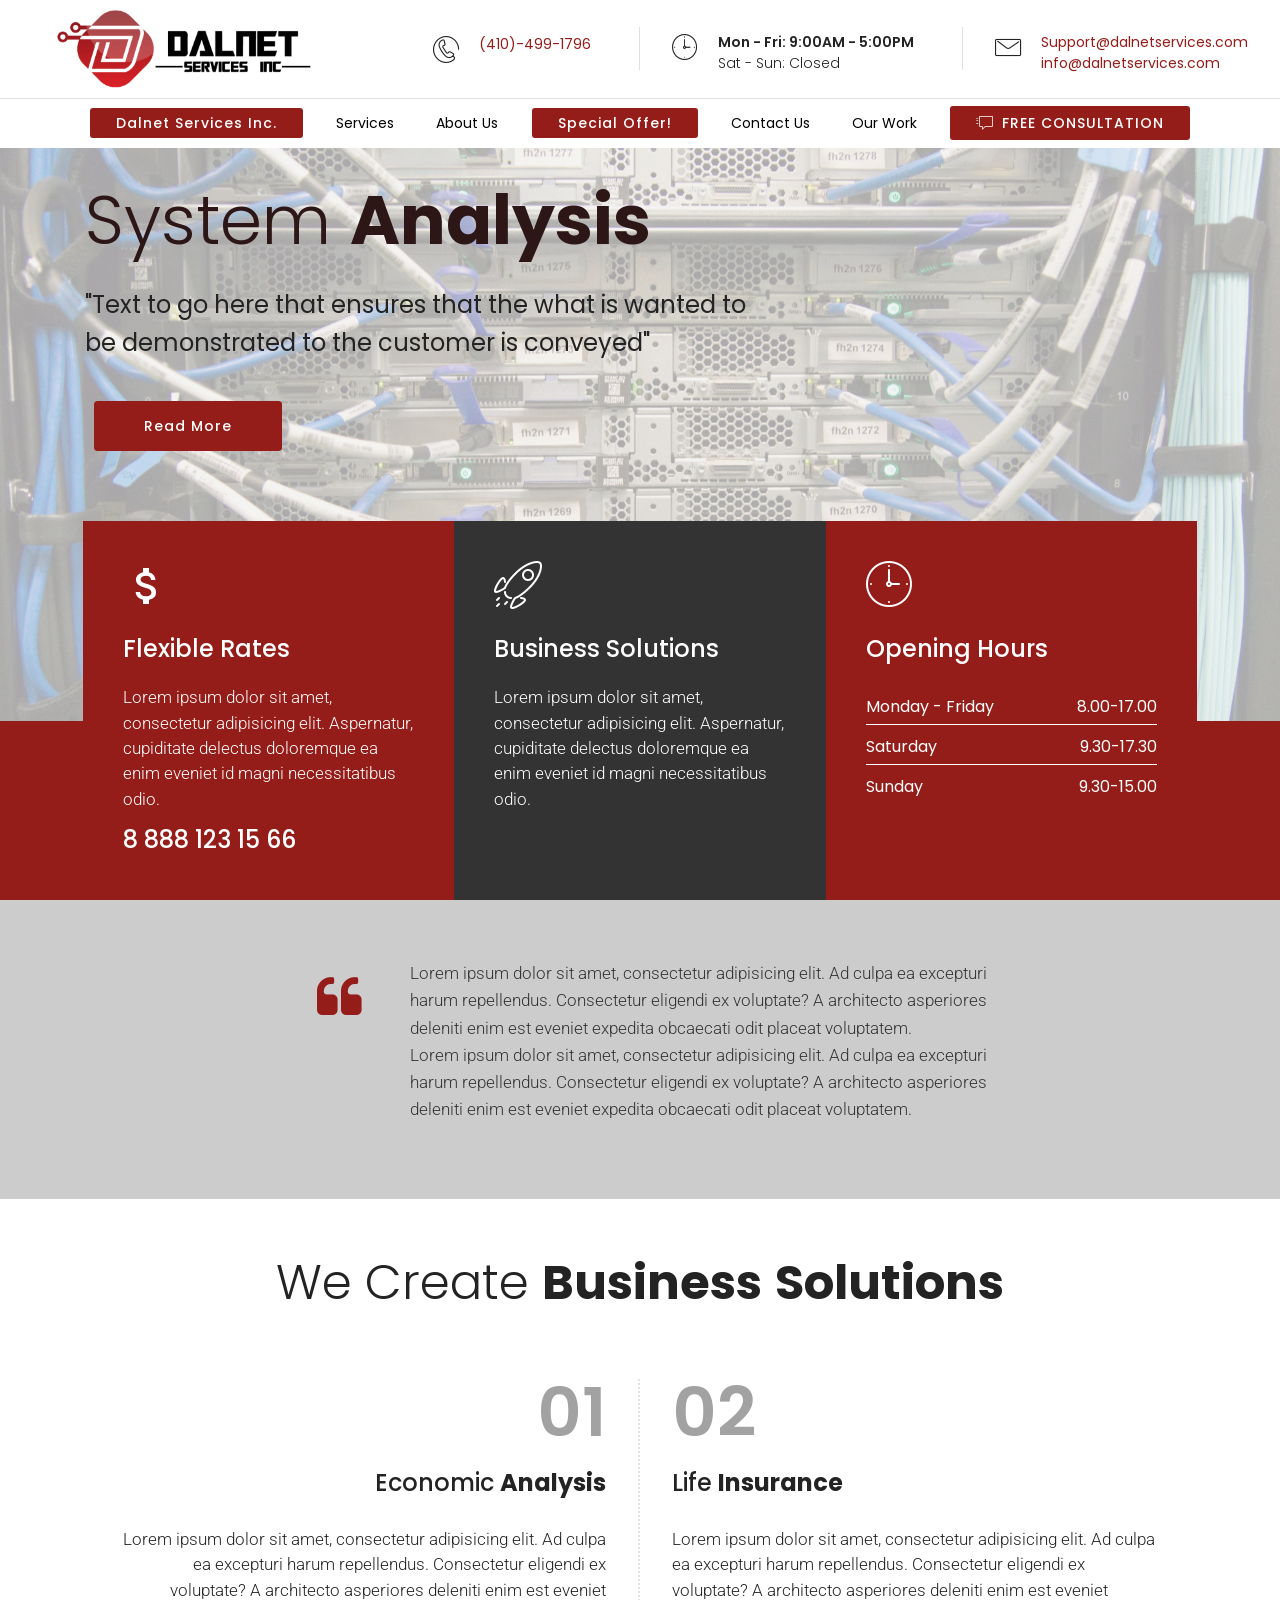
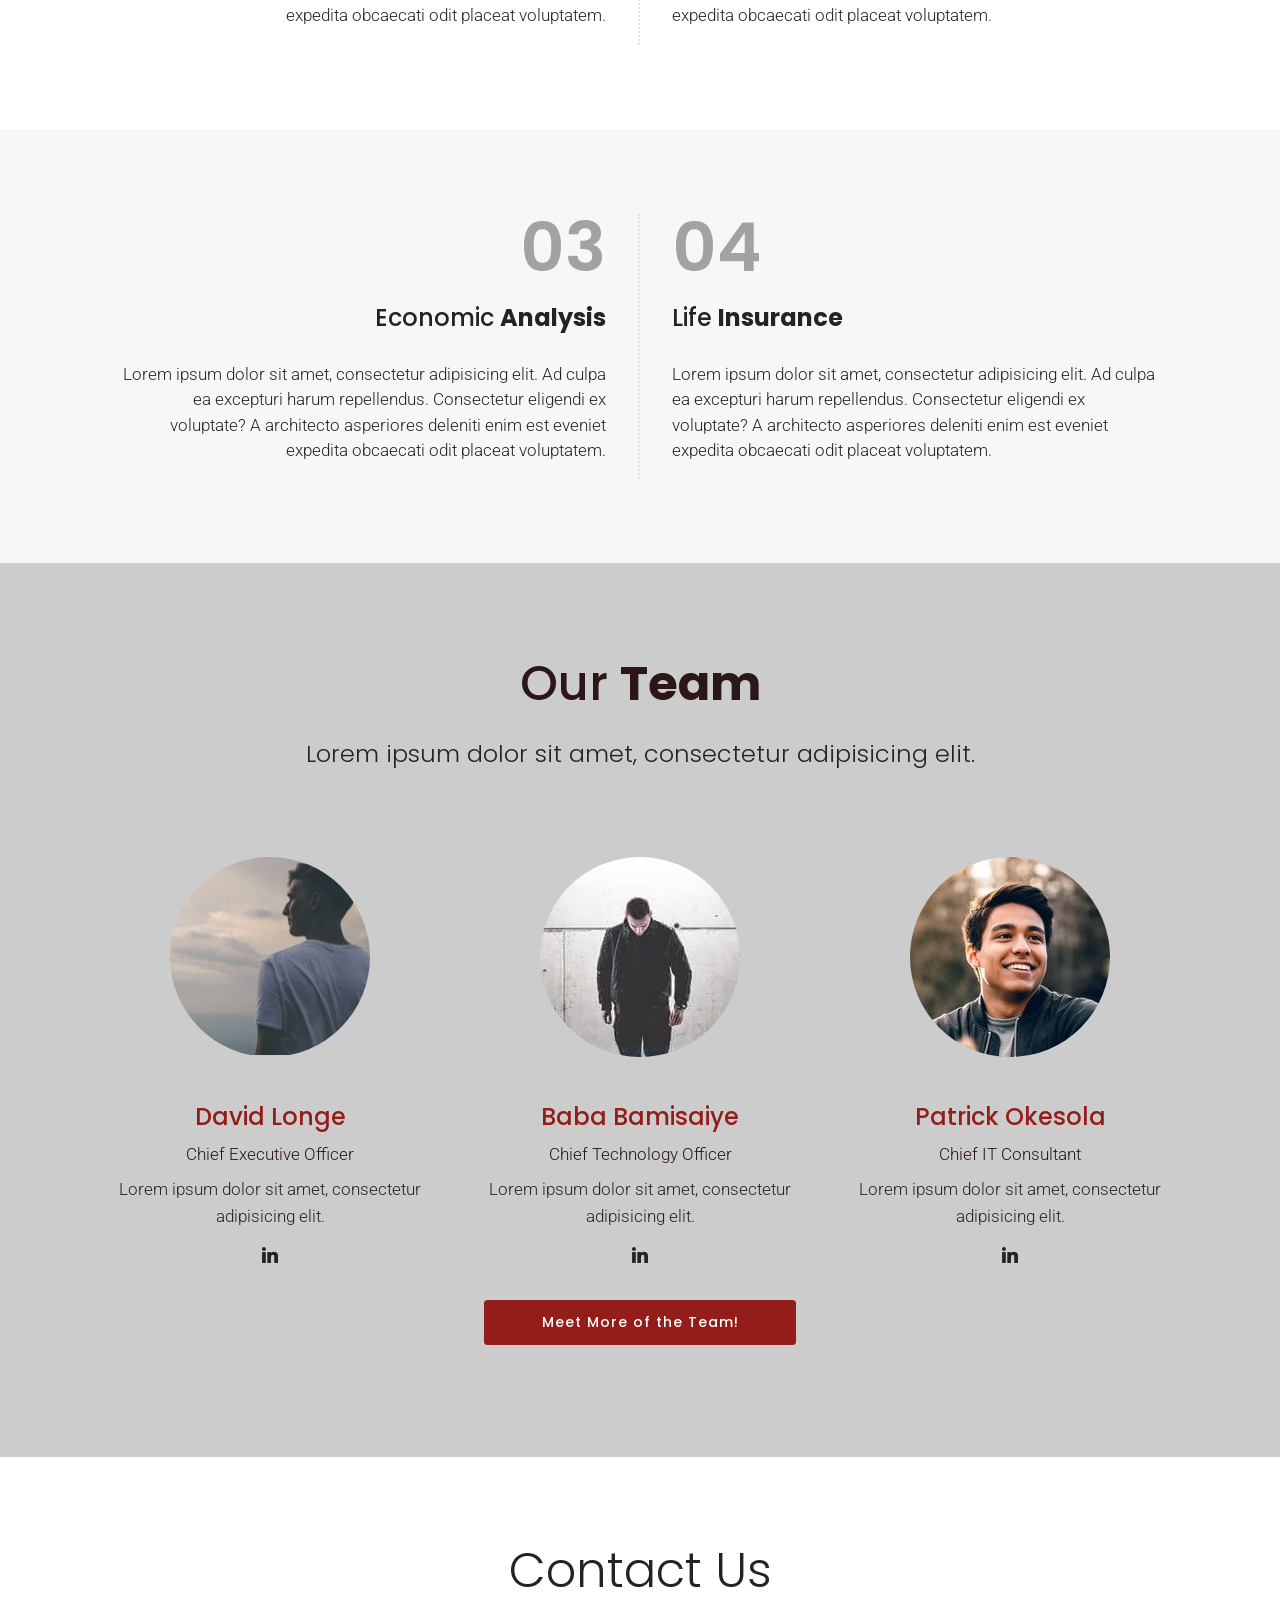
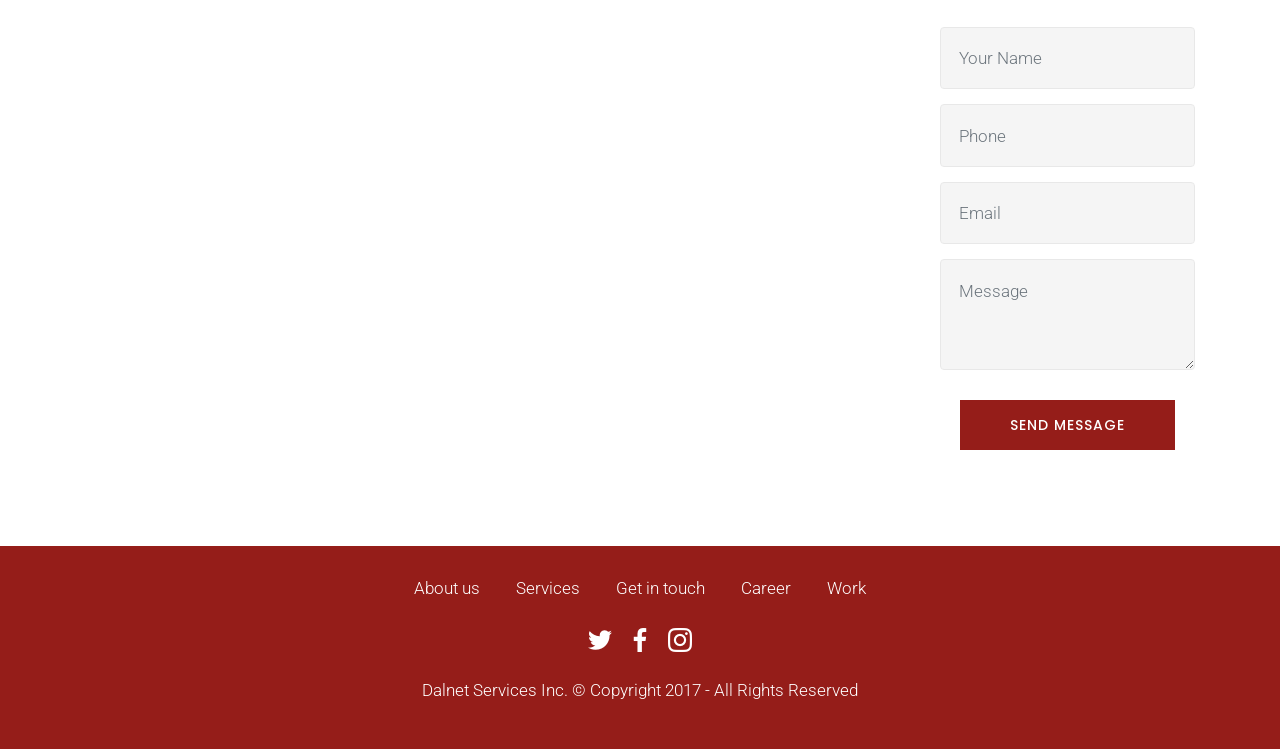
==== index.html @ e5e0148f "Initial Commit" ====
<!DOCTYPE html>
<html >
<head>
  <!-- Site made with Mobirise Website Builder v4.8.1, https://mobirise.com -->
  <meta charset="UTF-8">
  <meta http-equiv="X-UA-Compatible" content="IE=edge">
  <meta name="generator" content="Mobirise v4.8.1, mobirise.com">
  <meta name="viewport" content="width=device-width, initial-scale=1, minimum-scale=1">
  <link rel="shortcut icon" href="assets/images/dalnetserviceslogoonly-128x106.png" type="image/x-icon">
  <meta name="description" content="Welcome to Dalnet Services! With our track record, experience, and knowledge we will create effective solutions to your problems & needs!">
  <title>Home | Dalnet Services</title>
  <link rel="stylesheet" href="assets/web/assets/mobirise-icons/mobirise-icons.css">
  <link rel="stylesheet" href="assets/icon54-v2/style.css">
  <link rel="stylesheet" href="assets/bootstrap-material-design-font/css/material.css">
  <link rel="stylesheet" href="assets/font-awesome/css/font-awesome.css">
  <link rel="stylesheet" href="assets/tether/tether.min.css">
  <link rel="stylesheet" href="assets/bootstrap/css/bootstrap.min.css">
  <link rel="stylesheet" href="assets/bootstrap/css/bootstrap-reboot.min.css">
  <link rel="stylesheet" href="assets/bootstrap/css/bootstrap-grid.min.css">
  <link rel="stylesheet" href="assets/socicon/css/styles.css">
  <link rel="stylesheet" href="assets/dropdown/css/style.css">
  <link rel="stylesheet" href="assets/theme/css/style.css">
  <link rel="stylesheet" href="assets/mobirise/css/mbr-additional.css" type="text/css">



</head>
<body>
  <section class="menu cid-r3AkOodPyk" once="menu" id="menu4-r">



    <nav class="navbar navbar-dropdown align-items-center navbar-fixed-top navbar-toggleable-sm">
        <div class="menu-content-top">
            <div class="menu-logo">
                <div class="navbar-brand">
                    <span class="navbar-logo">
                        <a href="https://www.dalnetservices.com">
                            <img src="assets/images/artboard-1xxxhdpi-400x127.png" alt="Mobirise" title="" style="height: 5.1rem;">
                        </a>
                    </span>

                </div>
            </div>
            <div class="menu-content-right">
                <div class="info-widget">
                    <span class="widget-icon mbr-iconfont icon54-v2-telephone"></span>
                    <div class="widget-content display-4">
                        <p class="widget-title mbr-fonts-style display-4"><a href="tel:+1-410-499-1796">(410)-499-1796</a><br></p>
                        <p class="widget-text mbr-fonts-style display-4"></p>
                    </div>
                </div>
                <div class="info-widget">
                    <span class="widget-icon mbri-clock mbr-iconfont"></span>
                    <div class="widget-content display-4">
                        <p class="widget-title mbr-fonts-style display-4">Mon - Fri: 9:00AM - 5:00PM</p>
                        <p class="widget-text mbr-fonts-style display-4">Sat - Sun: Closed</p>
                    </div>
                </div>
                <div class="info-widget">
                    <span class="widget-icon mbri-letter mbr-iconfont"></span>
                    <div class="widget-content mbr-fonts-style">
                        <p class="widget-title display-4"><a href="mailto:support@dalnetservices.com">Support@dalnetservices.com</a></p>
                        <p class="widget-text mbr-fonts-style display-4"><a href="mailto:info@dalnetservices.com">info@dalnetservices.com</a></p>
                    </div>
                </div>
            </div>
        </div>
        <div class="menu-bottom">
            <div class="collapse navbar-collapse" id="navbarSupportedContent">
                <div class="navbar-buttons mbr-section-btn"><a class="btn btn-sm btn-primary display-4" href="#top">Dalnet Services Inc.</a></div>
                <ul class="navbar-nav nav-dropdown js-float-line" data-app-modern-menu="true"><li class="nav-item">
                        <a class="nav-link link mbr-black display-4" href="page1.html#features13-n">Services</a>
                    </li>
                    <li class="nav-item">
                        <a class="nav-link link mbr-black display-4" href="index.html#features12-3">About Us</a>
                    </li></ul>
                <div class="navbar-buttons mbr-section-btn">
                    <a class="btn btn-sm btn-primary display-4" href="https://mobirise.com">Special Offer!</a>
                </div>
                <ul class="navbar-nav nav-dropdown js-float-line" data-app-modern-menu="true"><li class="nav-item">
                        <a class="nav-link link mbr-black display-4" href="page2.html#header9-g">Contact Us</a>
                    </li>
                    <li class="nav-item">
                        <a class="nav-link link mbr-black display-4" href="index.html">Our Work</a>
                    </li></ul>
                <div class="navbar-buttons mbr-section-btn"><a class="btn btn-sm btn-primary display-4" href="index.html#form1-d"><span class="mbri-help mbr-iconfont mbr-iconfont-btn "></span> FREE CONSULTATION</a></div>
            </div>
            <button class="navbar-toggler " type="button" data-toggle="collapse" data-target="#navbarSupportedContent" aria-controls="navbarSupportedContent" aria-expanded="false" aria-label="Toggle navigation">
                <div class="hamburger">
                    <span></span>
                    <span></span>
                    <span></span>
                    <span></span>
                </div>
            </button>
        </div>
    </nav>
</section>

<section class="header7 cid-r3xGWtXRDD mbr-parallax-background" id="header7-4">



    <div class="mbr-overlay" style="opacity: 0.7; background-color: rgb(239, 239, 239);">
    </div>

    <div class="container">
        <div class="media-container-row">
            <div class="mb-4 content-container" style="width: 60%;">
                <h1 class="mbr-section-title pb-3 mbr-fonts-style display-1">
                    System&nbsp;<strong>Analysis</strong>
                </h1>
                <p class="mbr-text pb-3 mbr-fonts-style display-5">"Text to go here that ensures that the what is wanted to be demonstrated to the customer is conveyed"</p>
                <div class="mbr-section-btn pb-5"><a class="btn btn-md btn-primary btn-bgr display-4" href="index.html">Read More</a></div>
            </div>
        </div>
    </div>
    <div class="container-boxes mbr-white">
        <div class="box-item">
            <div class="icon-block-top pb-4">
                <span class="mbr-iconfont mdi-editor-attach-money display-2"></span>
            </div>
            <h4 class="box-item-title pb-3 mbr-fonts-style display-5">Flexible Rates</h4>
            <p class="box-item-text mbr-fonts-style display-7">Lorem ipsum dolor sit amet, consectetur adipisicing elit. Aspernatur, cupiditate delectus doloremque ea enim eveniet id magni necessitatibus odio.</p>
            <h5 class="mbr-fonts-style display-5">8 888 123 15 66</h5>
        </div>
        <div class="box-item">
            <div class="icon-block-top pb-4">
                <span class="mbr-iconfont mbri-rocket display-2"></span>
            </div>
            <h4 class="box-item-title pb-3 mbr-fonts-style display-5">Business Solutions</h4>
            <p class="box-item-text mbr-fonts-style display-7">Lorem ipsum dolor sit amet, consectetur adipisicing elit. Aspernatur, cupiditate delectus doloremque ea enim eveniet id magni necessitatibus odio.</p>
        </div>
        <div class="box-item">
            <div class="icon-block-top pb-4">
                <span class="mbr-iconfont mbri-clock display-2"></span>
            </div>
            <h4 class="box-item-title pb-3 mbr-fonts-style display-5">Opening Hours</h4>
            <ul class="box-list">
                <li class="clearfix">Monday - Friday <span>8.00-17.00</span></li>
                <li class="clearfix">Saturday <span>9.30-17.30</span></li>
                <li class="clearfix">Sunday <span>9.30-15.00</span></li>
            </ul>
        </div>
    </div>
</section>

<section class="mbr-section article content16 cid-r3xHXrAEWM" id="content16-6">



    <div class="container">
        <div class="media-container-row">
            <div class="mbr-text col-12 col-md-8 display-7">
                <div class="flex-block">
                    <span class="mbr-iconfont fa-quote-left fa" style="color: rgb(149, 29, 25);"></span>
                    <p class="mbr-fonts-style block-quote display-7">Lorem ipsum dolor sit amet, consectetur adipisicing elit. Ad culpa ea excepturi harum repellendus. Consectetur eligendi ex voluptate? A architecto asperiores deleniti enim est eveniet expedita obcaecati odit placeat voluptatem.<br>Lorem ipsum dolor sit amet, consectetur adipisicing elit. Ad culpa ea excepturi harum repellendus. Consectetur eligendi ex voluptate? A architecto asperiores deleniti enim est eveniet expedita obcaecati odit placeat voluptatem.<br></p>
                </div>
            </div>
        </div>
    </div>
</section>

<section class="mbr-section content14 cid-r3xHZduocp" id="content14-7">



    <div class="container">
        <div class="title col-12 col-md-12">
            <h2 class="align-center mbr-fonts-style pb-5 display-2">We Create <strong>Business</strong> <strong>Solutions</strong>
            </h2>
        </div>
        <div class="media-container-row mt-4">
            <div class="article article-right-border mb-4 col-sm-12 col-md-6">
                <h4 class="align-center pb-3 mbr-fonts-style align-right article-counter-left display-1">
                    01
                </h4>
                <h3 class="article-title-left align-right mbr-fonts-style pb-4 display-5">
                    Economic <strong>Analysis</strong>
                </h3>
                <p class="mbr-text-left align-right mbr-fonts-style display-7">Lorem ipsum dolor sit amet, consectetur adipisicing elit. Ad culpa ea excepturi harum repellendus. Consectetur eligendi ex voluptate? A architecto asperiores deleniti enim est eveniet expedita obcaecati odit placeat voluptatem.</p>
            </div>
            <div class="article mb-4 col-sm-12 col-md-6">
                <h4 class="pb-3 mbr-fonts-style article-counter-right align-left display-1">
                    02
                </h4>
                <h3 class="article-title-right mbr-fonts-style pb-4 align-left display-5">
                    Life <strong>Insurance</strong>
                </h3>
                <p class="mbr-text-right mbr-fonts-style align-left display-7">Lorem ipsum dolor sit amet, consectetur adipisicing elit. Ad culpa ea excepturi harum repellendus. Consectetur eligendi ex voluptate? A architecto asperiores deleniti enim est eveniet expedita obcaecati odit placeat voluptatem.</p>
            </div>
        </div>
    </div>
</section>

<section class="mbr-section content15 cid-r3xHZTRIEV" id="content15-8">



    <div class="container">
        <div class="title col-12 col-md-12">

        </div>
        <div class="media-container-row mt-4">
            <div class="article article-right-border mb-4 col-sm-12 col-md-6">
                <h4 class="align-center pb-3 mbr-fonts-style align-right article-counter-left display-1">
                    03
                </h4>
                <h3 class="article-title-left align-right mbr-fonts-style pb-4 display-5">
                    Economic <strong>Analysis</strong>
                </h3>
                <p class="mbr-text-left align-right mbr-fonts-style display-7">Lorem ipsum dolor sit amet, consectetur adipisicing elit. Ad culpa ea excepturi harum repellendus. Consectetur eligendi ex voluptate? A architecto asperiores deleniti enim est eveniet expedita obcaecati odit placeat voluptatem.</p>
            </div>
            <div class="article mb-4 col-sm-12 col-md-6">
                <h4 class="pb-3 mbr-fonts-style article-counter-right align-left display-1">
                    04
                </h4>
                <h3 class="article-title-right mbr-fonts-style pb-4 align-left display-5">
                    Life <strong>Insurance</strong>
                </h3>
                <p class="mbr-text-right mbr-fonts-style align-left display-7">Lorem ipsum dolor sit amet, consectetur adipisicing elit. Ad culpa ea excepturi harum repellendus. Consectetur eligendi ex voluptate? A architecto asperiores deleniti enim est eveniet expedita obcaecati odit placeat voluptatem.</p>
            </div>
        </div>
    </div>
</section>

<section class="features12 cid-r3xGUtMYzW" id="features12-3">




    <div class="container">
        <h1 class="mbr-section-subtitle mbr-light pb-3 mbr-fonts-style align-center mbr-semibold display-2">
            Our <strong>Team</strong>
        </h1>
        <h2 class="mbr-section-title pb-5 mb-4 mbr-fonts-style align-center mbr-light display-5">
            Lorem ipsum dolor sit amet, consectetur adipisicing elit.
        </h2>
        <div class="media-container-row">

            <div class="card p-3 col-12 col-md-6 col-lg-4">
                <div class="card-img mb-5">
                    <img class="img-icon" src="assets/images/mbr-1-400x267.jpg" alt="Mobirise" title="">
                </div>
                <div class="card-box align-center">
                    <h4 class="card-title mbr-fonts-style mbr-semibold display-5">
                        David Longe</h4>
                    <h5 class="mbr-text mbr-fonts-style display-7">
                        Chief Executive Officer</h5>
                    <p class="mbr-text mbr-fonts-style display-7">
                        Lorem ipsum dolor sit amet, consectetur adipisicing elit.
                    </p>
                    <div class="social-links">
                        <a href="https://twitter.com/mobirise" target="_blank">
                            <span class="px-2 mbr-iconfont mbr-iconfont-social socicon-linkedin socicon"></span>
                        </a>



                    </div>
                </div>
            </div>

            <div class="card p-3 col-12 col-md-6 align-center col-lg-4">
                <div class="card-img mb-5">
                    <img class="img-icon" src="assets/images/09.jpg" alt="Mobirise">
                </div>
                <div class="card-box">
                    <h4 class="card-title mbr-fonts-style mbr-semibold display-5">
                        Baba Bamisaiye</h4>
                    <h5 class="mbr-text mbr-fonts-style display-7">
                        Chief Technology Officer</h5>
                    <p class="mbr-text mbr-fonts-style display-7">
                        Lorem ipsum dolor sit amet, consectetur adipisicing elit.
                    </p>
                    <div class="social-links">
                        <a href="https://twitter.com/mobirise" target="_blank">
                            <span class="px-2 mbr-iconfont mbr-iconfont-social socicon-linkedin socicon"></span>
                        </a>



                    </div>
                </div>
                <br>
                <a class="btn btn-sm btn-primary btn-bgr align-center" href="aboutUs.html">Meet More of the Team!</a>
            </div>

            <div class="card p-3 col-12 col-md-6 align-center col-lg-4">
                <div class="card-img mb-5">
                    <img class="img-icon" src="assets/images/11.jpg" alt="Mobirise">
                </div>
                <div class="card-box">
                    <h4 class="card-title mbr-fonts-style mbr-semibold display-5">Patrick Okesola</h4>
                    <h5 class="mbr-text mbr-fonts-style display-7">Chief IT Consultant</h5>
                    <p class="mbr-text mbr-fonts-style display-7">Lorem ipsum dolor sit amet, consectetur adipisicing elit.</p>
                    <div class="social-links">
                        <a href="https://twitter.com/mobirise" target="_blank">
                            <span class="px-2 mbr-iconfont mbr-iconfont-social socicon-linkedin socicon"></span>
                        </a>



                    </div>
                </div>
            </div>
        </div>
    </div>
</section>

<section class="mbr-section form1 cid-r3zYiMWgu9" id="form1-d">




    <div class="container">
        <h2 class="pb-4 align-center mbr-fonts-style display-2">
            Contact Us
        </h2>
        <div class="row">
            <div class="col-md-12 col-lg-9">
                <div class="google-map"><iframe frameborder="0" style="border:0" src="https://www.google.com/maps/embed/v1/place?key=AIzaSyA0Dx_boXQiwvdz8sJHoYeZNVTdoWONYkU&amp;q=place_id:ChIJ12FId8AZyIkR5aiYEm_njWU" allowfullscreen=""></iframe></div>
            </div>
            <div class="col-md-12 col-lg-3 block-content">
                <div data-form-type="formoid">
                    <div data-form-alert="" hidden="">Thanks for filling out the form!</div>
                    <form class="block mbr-form" action="https://mobirise.com/" method="post" data-form-title="Mobirise Form"><input type="hidden" name="email" data-form-email="true" value="zWKG9T1IyiWd9fc15Qf5nv7q9uGiPdnR0al1LZTZ9nS8unyp1jv4Uwm16m96nENKsp/htkNjo2OsRKgI7NRF59RCXuFKx/cy82yAZWi0PtPsyN6c525pYGSguDF3kBUj" data-form-field="Email">
                        <div class="row">
                            <div class="col-md-12" data-for="name">
                                <input type="text" class="form-control input" name="name" data-form-field="Name" placeholder="Your Name" required="" id="name-form1-d">
                            </div>
                            <div class="col-md-12" data-for="phone">
                                <input type="text" class="form-control input" name="phone" data-form-field="Phone" placeholder="Phone" required="" id="phone-form1-d">
                            </div>
                            <div class="col-md-12" data-for="email">
                                <input type="text" class="form-control input" name="email" data-form-field="Email" placeholder="Email" required="" id="email-form1-d">
                            </div>
                            <div class="col-md-12" data-for="message">
                                <textarea class="form-control input" name="message" rows="3" data-form-field="Message" placeholder="Message" style="resize" id="message-form1-d"></textarea>
                            </div>
                            <div class="input-group-btn col-md-12 mt-2">
                                <button href="" type="submit" class="btn btn-primary btn-form btn-bgr display-4">SEND MESSAGE</button>
                            </div>
                        </div>
                    </form>
                </div>
            </div>
        </div>
    </div>
</section>

<section class="cid-r3xHVft8q3" id="footer2-5">





    <div class="container">
        <div class="mbr-section-btn mb-3 align-center"><a class="btn-underline mbr-white display-7" href="index.html#features12-3">About us</a>
            <a class="btn-underline mbr-white display-7" href="page1.html#features13-n">Services</a>
            <a class="btn-underline mbr-white display-7" href="page2.html#form2-f">Get in touch</a>
            <a class="btn-underline mbr-white display-7" href="index.html">Career</a>
            <a class="btn-underline mbr-white display-7" href="index.html">Work</a></div>
        <div class="social-list align-center social-btns mb-3">
            <a href="https://twitter.com" target="_blank">
                <span class="px-2 mbr-iconfont mbr-iconfont-social socicon-twitter socicon"></span>
            </a>
            <a href="https://www.facebook.com" target="_blank">
                <span class="px-2 mbr-iconfont mbr-iconfont-social socicon-facebook socicon"></span>
            </a>
            <a href="https://instagram.com" target="_blank">
                <span class="px-2 mbr-iconfont mbr-iconfont-social socicon-instagram socicon"></span>
            </a>
            <a href="https://www.youtube.com/c/mobirise" target="_blank">

            </a>
            <a href="https://plus.google.com/u/0/+Mobirise" target="_blank">

            </a>
            <a href="https://www.behance.net/Mobirise" target="_blank">

            </a>
        </div>
        <div class="copyright align-center mb-3">
            <p class="mb-0 text-copyright mbr-fonts-style mbr-white display-7">
                Dalnet Services Inc. © Copyright 2017 - All Rights Reserved
            </p>
        </div>
    </div>
</section>


  <script src="assets/web/assets/jquery/jquery.min.js"></script>
  <script src="assets/popper/popper.min.js"></script>
  <script src="assets/tether/tether.min.js"></script>
  <script src="assets/bootstrap/js/bootstrap.min.js"></script>
  <script src="assets/touchswipe/jquery.touch-swipe.min.js"></script>
  <script src="assets/smoothscroll/smooth-scroll.js"></script>
  <script src="assets/parallax/jarallax.min.js"></script>
  <script src="assets/dropdown/js/script.min.js"></script>
  <script src="assets/theme/js/script.js"></script>
  <script src="assets/formoid/formoid.min.js"></script>


</body>
</html>
---- assets/web/assets/mobirise-icons/mobirise-icons.css ----
@font-face {
  font-family: 'MobiriseIcons';
  src:  url('mobirise-icons.eot?spat4u');
  src:  url('mobirise-icons.eot?spat4u#iefix') format('embedded-opentype'),
    url('mobirise-icons.ttf?spat4u') format('truetype'),
    url('mobirise-icons.woff?spat4u') format('woff'),
    url('mobirise-icons.svg?spat4u#MobiriseIcons') format('svg');
  font-weight: normal;
  font-style: normal;
}

[class^="mbri-"], [class*=" mbri-"] {
  /* use !important to prevent issues with browser extensions that change fonts */
  font-family: MobiriseIcons !important;
  speak: none;
  font-style: normal;
  font-weight: normal;
  font-variant: normal;
  text-transform: none;
  line-height: 1;

  /* Better Font Rendering =========== */
  -webkit-font-smoothing: antialiased;
  -moz-osx-font-smoothing: grayscale;
}

.mbri-add-submenu:before {
  content: "\e900";
}
.mbri-alert:before {
  content: "\e901";
}
.mbri-align-center:before {
  content: "\e902";
}
.mbri-align-justify:before {
  content: "\e903";
}
.mbri-align-left:before {
  content: "\e904";
}
.mbri-align-right:before {
  content: "\e905";
}
.mbri-android:before {
  content: "\e906";
}
.mbri-apple:before {
  content: "\e907";
}
.mbri-arrow-down:before {
  content: "\e908";
}
.mbri-arrow-next:before {
  content: "\e909";
}
.mbri-arrow-prev:before {
  content: "\e90a";
}
.mbri-arrow-up:before {
  content: "\e90b";
}
.mbri-bold:before {
  content: "\e90c";
}
.mbri-bookmark:before {
  content: "\e90d";
}
.mbri-bootstrap:before {
  content: "\e90e";
}
.mbri-briefcase:before {
  content: "\e90f";
}
.mbri-browse:before {
  content: "\e910";
}
.mbri-bulleted-list:before {
  content: "\e911";
}
.mbri-calendar:before {
  content: "\e912";
}
.mbri-camera:before {
  content: "\e913";
}
.mbri-cart-add:before {
  content: "\e914";
}
.mbri-cart-full:before {
  content: "\e915";
}
.mbri-cash:before {
  content: "\e916";
}
.mbri-change-style:before {
  content: "\e917";
}
.mbri-chat:before {
  content: "\e918";
}
.mbri-clock:before {
  content: "\e919";
}
.mbri-close:before {
  content: "\e91a";
}
.mbri-cloud:before {
  content: "\e91b";
}
.mbri-code:before {
  content: "\e91c";
}
.mbri-contact-form:before {
  content: "\e91d";
}
.mbri-credit-card:before {
  content: "\e91e";
}
.mbri-cursor-click:before {
  content: "\e91f";
}
.mbri-cust-feedback:before {
  content: "\e920";
}
.mbri-database:before {
  content: "\e921";
}
.mbri-delivery:before {
  content: "\e922";
}
.mbri-desktop:before {
  content: "\e923";
}
.mbri-devices:before {
  content: "\e924";
}
.mbri-down:before {
  content: "\e925";
}
.mbri-download:before {
  content: "\e989";
}
.mbri-drag-n-drop:before {
  content: "\e927";
}
.mbri-drag-n-drop2:before {
  content: "\e928";
}
.mbri-edit:before {
  content: "\e929";
}
.mbri-edit2:before {
  content: "\e92a";
}
.mbri-error:before {
  content: "\e92b";
}
.mbri-extension:before {
  content: "\e92c";
}
.mbri-features:before {
  content: "\e92d";
}
.mbri-file:before {
  content: "\e92e";
}
.mbri-flag:before {
  content: "\e92f";
}
.mbri-folder:before {
  content: "\e930";
}
.mbri-gift:before {
  content: "\e931";
}
.mbri-github:before {
  content: "\e932";
}
.mbri-globe:before {
  content: "\e933";
}
.mbri-globe-2:before {
  content: "\e934";
}
.mbri-growing-chart:before {
  content: "\e935";
}
.mbri-hearth:before {
  content: "\e936";
}
.mbri-help:before {
  content: "\e937";
}
.mbri-home:before {
  content: "\e938";
}
.mbri-hot-cup:before {
  content: "\e939";
}
.mbri-idea:before {
  content: "\e93a";
}
.mbri-image-gallery:before {
  content: "\e93b";
}
.mbri-image-slider:before {
  content: "\e93c";
}
.mbri-info:before {
  content: "\e93d";
}
.mbri-italic:before {
  content: "\e93e";
}
.mbri-key:before {
  content: "\e93f";
}
.mbri-laptop:before {
  content: "\e940";
}
.mbri-layers:before {
  content: "\e941";
}
.mbri-left-right:before {
  content: "\e942";
}
.mbri-left:before {
  content: "\e943";
}
.mbri-letter:before {
  content: "\e944";
}
.mbri-like:before {
  content: "\e945";
}
.mbri-link:before {
  content: "\e946";
}
.mbri-lock:before {
  content: "\e947";
}
.mbri-login:before {
  content: "\e948";
}
.mbri-logout:before {
  content: "\e949";
}
.mbri-magic-stick:before {
  content: "\e94a";
}
.mbri-map-pin:before {
  content: "\e94b";
}
.mbri-menu:before {
  content: "\e94c";
}
.mbri-mobile:before {
  content: "\e94d";
}
.mbri-mobile2:before {
  content: "\e94e";
}
.mbri-mobirise:before {
  content: "\e94f";
}
.mbri-more-horizontal:before {
  content: "\e950";
}
.mbri-more-vertical:before {
  content: "\e951";
}
.mbri-music:before {
  content: "\e952";
}
.mbri-new-file:before {
  content: "\e953";
}
.mbri-numbered-list:before {
  content: "\e954";
}
.mbri-opened-folder:before {
  content: "\e955";
}
.mbri-pages:before {
  content: "\e956";
}
.mbri-paper-plane:before {
  content: "\e957";
}
.mbri-paperclip:before {
  content: "\e958";
}
.mbri-photo:before {
  content: "\e959";
}
.mbri-photos:before {
  content: "\e95a";
}
.mbri-pin:before {
  content: "\e95b";
}
.mbri-play:before {
  content: "\e95c";
}
.mbri-plus:before {
  content: "\e95d";
}
.mbri-preview:before {
  content: "\e95e";
}
.mbri-print:before {
  content: "\e95f";
}
.mbri-protect:before {
  content: "\e960";
}
.mbri-question:before {
  content: "\e961";
}
.mbri-quote-left:before {
  content: "\e962";
}
.mbri-quote-right:before {
  content: "\e963";
}
.mbri-refresh:before {
  content: "\e964";
}
.mbri-responsive:before {
  content: "\e965";
}
.mbri-right:before {
  content: "\e966";
}
.mbri-rocket:before {
  content: "\e967";
}
.mbri-sad-face:before {
  content: "\e968";
}
.mbri-sale:before {
  content: "\e969";
}
.mbri-save:before {
  content: "\e96a";
}
.mbri-search:before {
  content: "\e96b";
}
.mbri-setting:before {
  content: "\e96c";
}
.mbri-setting2:before {
  content: "\e96d";
}
.mbri-setting3:before {
  content: "\e96e";
}
.mbri-share:before {
  content: "\e96f";
}
.mbri-shopping-bag:before {
  content: "\e970";
}
.mbri-shopping-basket:before {
  content: "\e971";
}
.mbri-shopping-cart:before {
  content: "\e972";
}
.mbri-sites:before {
  content: "\e973";
}
.mbri-smile-face:before {
  content: "\e974";
}
.mbri-speed:before {
  content: "\e975";
}
.mbri-star:before {
  content: "\e976";
}
.mbri-success:before {
  content: "\e977";
}
.mbri-sun:before {
  content: "\e978";
}
.mbri-sun2:before {
  content: "\e979";
}
.mbri-tablet:before {
  content: "\e97a";
}
.mbri-tablet-vertical:before {
  content: "\e97b";
}
.mbri-target:before {
  content: "\e97c";
}
.mbri-timer:before {
  content: "\e97d";
}
.mbri-to-ftp:before {
  content: "\e97e";
}
.mbri-to-local-drive:before {
  content: "\e97f";
}
.mbri-touch-swipe:before {
  content: "\e980";
}
.mbri-touch:before {
  content: "\e981";
}
.mbri-trash:before {
  content: "\e982";
}
.mbri-underline:before {
  content: "\e983";
}
.mbri-unlink:before {
  content: "\e984";
}
.mbri-unlock:before {
  content: "\e985";
}
.mbri-up-down:before {
  content: "\e986";
}
.mbri-up:before {
  content: "\e987";
}
.mbri-update:before {
  content: "\e988";
}
.mbri-upload:before {
 content: "\e926";
}
.mbri-user:before {
  content: "\e98a";
}
.mbri-user2:before {
  content: "\e98b";
}
.mbri-users:before {
  content: "\e98c";
}
.mbri-video:before {
  content: "\e98d";
}
.mbri-video-play:before {
  content: "\e98e";
}
.mbri-watch:before {
  content: "\e98f";
}
.mbri-website-theme:before {
  content: "\e990";
}
.mbri-wifi:before {
  content: "\e991";
}
.mbri-windows:before {
  content: "\e992";
}
.mbri-zoom-out:before {
  content: "\e993";
}
.mbri-redo:before {
  content: "\e994";
}
.mbri-undo:before {
  content: "\e995";
}
---- assets/icon54-v2/style.css ----
@font-face {
    font-family: 'icon54-v2';
    src: url('fonts/icon54-v2.eot?3tvhdh');
    src: url('fonts/icon54-v2.eot?3tvhdh#iefix') format('embedded-opentype'),
        url('fonts/icon54-v2.ttf?3tvhdh') format('truetype'),
        url('fonts/icon54-v2.woff?3tvhdh') format('woff'),
        url('fonts/icon54-v2.svg?3tvhdh#icon54-v2') format('svg');
    font-weight: normal;
    font-style: normal;
}

[class^='icon54-v2-'],
[class*=' icon54-v2-'] {
    /* use !important to prevent issues with browser extensions that change fonts */
    font-family: 'icon54-v2' !important;
    speak: none;
    font-style: normal;
    font-weight: normal;
    font-variant: normal;
    text-transform: none;
    line-height: 1;

    /* Better Font Rendering =========== */
    -webkit-font-smoothing: antialiased;
    -moz-osx-font-smoothing: grayscale;
}

.icon54-v2-israel::before {
    content: '\e900';
}
.icon54-v2-year-aniversary-23::before {
    content: '\e901';
}
.icon54-v2-year-aniversary3::before {
    content: '\e902';
}
.icon54-v2-st-place::before {
    content: '\e903';
}
.icon54-v2-nd-place::before {
    content: '\e904';
}
.icon54-v2-rd-place::before {
    content: '\e905';
}
.icon54-v2-stars::before {
    content: '\e906';
}
.icon54-v2-year-aniversary-2::before {
    content: '\e907';
}
.icon54-v2-year-aniversary::before {
    content: '\e908';
}
.icon54-v2-year-aniversary-22::before {
    content: '\e909';
}
.icon54-v2-year-aniversary2::before {
    content: '\e90a';
}
.icon54-v2-accessibility::before {
    content: '\e90b';
}
.icon54-v2-acorn::before {
    content: '\e90c';
}
.icon54-v2-add-app::before {
    content: '\e90d';
}
.icon54-v2-add-award-badge::before {
    content: '\e90e';
}
.icon54-v2-add-heart::before {
    content: '\e90f';
}
.icon54-v2-add-rating::before {
    content: '\e910';
}
.icon54-v2-addon::before {
    content: '\e911';
}
.icon54-v2-air-balloon::before {
    content: '\e912';
}
.icon54-v2-air-condition::before {
    content: '\e913';
}
.icon54-v2-airplane::before {
    content: '\e914';
}
.icon54-v2-airport::before {
    content: '\e915';
}
.icon54-v2-allert-app::before {
    content: '\e916';
}
.icon54-v2-allow-copying::before {
    content: '\e917';
}
.icon54-v2-allow-redistribution::before {
    content: '\e918';
}
.icon54-v2-almond::before {
    content: '\e919';
}
.icon54-v2-analitics::before {
    content: '\e91a';
}
.icon54-v2-ananas::before {
    content: '\e91b';
}
.icon54-v2-anchor::before {
    content: '\e91c';
}
.icon54-v2-angle-ruler::before {
    content: '\e91d';
}
.icon54-v2-app-1::before {
    content: '\e91e';
}
.icon54-v2-app-2::before {
    content: '\e91f';
}
.icon54-v2-app-error::before {
    content: '\e920';
}
.icon54-v2-app-settings::before {
    content: '\e921';
}
.icon54-v2-app-tile-task::before {
    content: '\e922';
}
.icon54-v2-app-window::before {
    content: '\e923';
}
.icon54-v2-apple::before {
    content: '\e924';
}
.icon54-v2-application-user::before {
    content: '\e925';
}
.icon54-v2-application::before {
    content: '\e926';
}
.icon54-v2-arc-de-triomphe::before {
    content: '\e927';
}
.icon54-v2-architecture::before {
    content: '\e928';
}
.icon54-v2-arrived::before {
    content: '\e929';
}
.icon54-v2-arriving::before {
    content: '\e92a';
}
.icon54-v2-artichoke::before {
    content: '\e92b';
}
.icon54-v2-asparagus::before {
    content: '\e92c';
}
.icon54-v2-attach-app::before {
    content: '\e92d';
}
.icon54-v2-attention::before {
    content: '\e92e';
}
.icon54-v2-avocado::before {
    content: '\e92f';
}
.icon54-v2-award-1::before {
    content: '\e930';
}
.icon54-v2-award-2::before {
    content: '\e931';
}
.icon54-v2-award-badge-shopping::before {
    content: '\e932';
}
.icon54-v2-award-stamp-2::before {
    content: '\e933';
}
.icon54-v2-award-stamp::before {
    content: '\e934';
}
.icon54-v2-axe::before {
    content: '\e935';
}
.icon54-v2-badge-star::before {
    content: '\e936';
}
.icon54-v2-bag-conveyer::before {
    content: '\e937';
}
.icon54-v2-bag-weight::before {
    content: '\e938';
}
.icon54-v2-bag::before {
    content: '\e939';
}
.icon54-v2-bakelite::before {
    content: '\e93a';
}
.icon54-v2-ball::before {
    content: '\e93b';
}
.icon54-v2-banana::before {
    content: '\e93c';
}
.icon54-v2-bank-1::before {
    content: '\e93d';
}
.icon54-v2-bank-2::before {
    content: '\e93e';
}
.icon54-v2-barber-shop::before {
    content: '\e93f';
}
.icon54-v2-barber\'s-razor::before {
 content: '\e940';

}
.icon54-v2-barcode-app::before {
    content: '\e941';
}
.icon54-v2-barn::before {
    content: '\e942';
}
.icon54-v2-barrow::before {
    content: '\e943';
}
.icon54-v2-basketball-cup::before {
    content: '\e944';
}
.icon54-v2-beard-1::before {
    content: '\e945';
}
.icon54-v2-beard-2::before {
    content: '\e946';
}
.icon54-v2-beard-3::before {
    content: '\e947';
}
.icon54-v2-beard-4::before {
    content: '\e948';
}
.icon54-v2-berlin-tv-tower::before {
    content: '\e949';
}
.icon54-v2-bicycle-1::before {
    content: '\e94a';
}
.icon54-v2-bicycle-2::before {
    content: '\e94b';
}
.icon54-v2-big-ben::before {
    content: '\e94c';
}
.icon54-v2-binar-code-2::before {
    content: '\e94d';
}
.icon54-v2-binar-code::before {
    content: '\e94e';
}
.icon54-v2-bishop-1::before {
    content: '\e94f';
}
.icon54-v2-bishop-2::before {
    content: '\e950';
}
.icon54-v2-bitcoin-app::before {
    content: '\e951';
}
.icon54-v2-blueberries::before {
    content: '\e952';
}
.icon54-v2-bologna::before {
    content: '\e953';
}
.icon54-v2-booklet-female-1::before {
    content: '\e954';
}
.icon54-v2-booklet-female-2::before {
    content: '\e955';
}
.icon54-v2-booklet-male-1::before {
    content: '\e956';
}
.icon54-v2-booklet-male-2::before {
    content: '\e957';
}
.icon54-v2-bookmark-app::before {
    content: '\e958';
}
.icon54-v2-bow-1::before {
    content: '\e959';
}
.icon54-v2-bow-2::before {
    content: '\e95a';
}
.icon54-v2-brick::before {
    content: '\e95b';
}
.icon54-v2-bridge-1::before {
    content: '\e95c';
}
.icon54-v2-bridge-2::before {
    content: '\e95d';
}
.icon54-v2-broccoli::before {
    content: '\e95e';
}
.icon54-v2-bucket::before {
    content: '\e95f';
}
.icon54-v2-bug-fix::before {
    content: '\e960';
}
.icon54-v2-bug::before {
    content: '\e961';
}
.icon54-v2-bulldozer::before {
    content: '\e962';
}
.icon54-v2-burj-khalifa-dubai::before {
    content: '\e963';
}
.icon54-v2-bus-station::before {
    content: '\e964';
}
.icon54-v2-c-plus-plus-1::before {
    content: '\e965';
}
.icon54-v2-c-plus-plus-2::before {
    content: '\e966';
}
.icon54-v2-cabbage::before {
    content: '\e967';
}
.icon54-v2-calippers::before {
    content: '\e968';
}
.icon54-v2-camera::before {
    content: '\e969';
}
.icon54-v2-caravan::before {
    content: '\e96a';
}
.icon54-v2-carrot::before {
    content: '\e96b';
}
.icon54-v2-cashew::before {
    content: '\e96c';
}
.icon54-v2-castle::before {
    content: '\e96d';
}
.icon54-v2-castte::before {
    content: '\e96e';
}
.icon54-v2-cement-trovel::before {
    content: '\e96f';
}
.icon54-v2-cemetery::before {
    content: '\e970';
}
.icon54-v2-central-television-beijing::before {
    content: '\e971';
}
.icon54-v2-chain-sawe::before {
    content: '\e972';
}
.icon54-v2-chat-app::before {
    content: '\e973';
}
.icon54-v2-cherry-tomato::before {
    content: '\e974';
}
.icon54-v2-cherry::before {
    content: '\e975';
}
.icon54-v2-chess-board::before {
    content: '\e976';
}
.icon54-v2-chess-clock::before {
    content: '\e977';
}
.icon54-v2-chili::before {
    content: '\e978';
}
.icon54-v2-chinese-lettuce::before {
    content: '\e979';
}
.icon54-v2-church-1::before {
    content: '\e97a';
}
.icon54-v2-church-2::before {
    content: '\e97b';
}
.icon54-v2-circle-star::before {
    content: '\e97c';
}
.icon54-v2-clean-code::before {
    content: '\e97d';
}
.icon54-v2-clear-rating::before {
    content: '\e97e';
}
.icon54-v2-clipboard::before {
    content: '\e97f';
}
.icon54-v2-cloud-app::before {
    content: '\e980';
}
.icon54-v2-clove::before {
    content: '\e981';
}
.icon54-v2-cocktail::before {
    content: '\e982';
}
.icon54-v2-cocoa-pod::before {
    content: '\e983';
}
.icon54-v2-coconut::before {
    content: '\e984';
}
.icon54-v2-code-1::before {
    content: '\e985';
}
.icon54-v2-code-2::before {
    content: '\e986';
}
.icon54-v2-code-doc::before {
    content: '\e987';
}
.icon54-v2-colosseum::before {
    content: '\e988';
}
.icon54-v2-comb-1::before {
    content: '\e989';
}
.icon54-v2-comb-2::before {
    content: '\e98a';
}
.icon54-v2-compass::before {
    content: '\e98b';
}
.icon54-v2-computer-app::before {
    content: '\e98c';
}
.icon54-v2-computer-user::before {
    content: '\e98d';
}
.icon54-v2-connecting-users::before {
    content: '\e98e';
}
.icon54-v2-content-view::before {
    content: '\e98f';
}
.icon54-v2-cop-badge::before {
    content: '\e990';
}
.icon54-v2-copyright-app::before {
    content: '\e991';
}
.icon54-v2-copyright-doc::before {
    content: '\e992';
}
.icon54-v2-copyright::before {
    content: '\e993';
}
.icon54-v2-crain-hook::before {
    content: '\e994';
}
.icon54-v2-crain::before {
    content: '\e995';
}
.icon54-v2-creative-commun-doc::before {
    content: '\e996';
}
.icon54-v2-creative-commun::before {
    content: '\e997';
}
.icon54-v2-css-2::before {
    content: '\e998';
}
.icon54-v2-css-3::before {
    content: '\e999';
}
.icon54-v2-css1::before {
    content: '\e99a';
}
.icon54-v2-cup-2::before {
    content: '\e99b';
}
.icon54-v2-cup-3::before {
    content: '\e99c';
}
.icon54-v2-cut::before {
    content: '\e99d';
}
.icon54-v2-cutlery::before {
    content: '\e99e';
}
.icon54-v2-cutter::before {
    content: '\e99f';
}
.icon54-v2-database::before {
    content: '\e9a0';
}
.icon54-v2-deer::before {
    content: '\e9a1';
}
.icon54-v2-departed::before {
    content: '\e9a2';
}
.icon54-v2-departing::before {
    content: '\e9a3';
}
.icon54-v2-detail-view::before {
    content: '\e9a4';
}
.icon54-v2-detailes-pane::before {
    content: '\e9a5';
}
.icon54-v2-diploma::before {
    content: '\e9a6';
}
.icon54-v2-disabled-man::before {
    content: '\e9a7';
}
.icon54-v2-disc-cutter::before {
    content: '\e9a8';
}
.icon54-v2-discount-sticker::before {
    content: '\e9a9';
}
.icon54-v2-dislike::before {
    content: '\e9aa';
}
.icon54-v2-dismiss-app::before {
    content: '\e9ab';
}
.icon54-v2-dismiss-award-badge::before {
    content: '\e9ac';
}
.icon54-v2-dismiss-heart::before {
    content: '\e9ad';
}
.icon54-v2-dismiss-rating::before {
    content: '\e9ae';
}
.icon54-v2-diving-goggles::before {
    content: '\e9af';
}
.icon54-v2-dog-tag::before {
    content: '\e9b0';
}
.icon54-v2-dollar-app::before {
    content: '\e9b1';
}
.icon54-v2-done-app::before {
    content: '\e9b2';
}
.icon54-v2-done-award-badge::before {
    content: '\e9b3';
}
.icon54-v2-done-heart::before {
    content: '\e9b4';
}
.icon54-v2-done-rating::before {
    content: '\e9b5';
}
.icon54-v2-door::before {
    content: '\e9b6';
}
.icon54-v2-download-app::before {
    content: '\e9b7';
}
.icon54-v2-download::before {
    content: '\e9b8';
}
.icon54-v2-drag-and-drop::before {
    content: '\e9b9';
}
.icon54-v2-drilling-machine-2::before {
    content: '\e9ba';
}
.icon54-v2-drilling-machine::before {
    content: '\e9bb';
}
.icon54-v2-drive-app::before {
    content: '\e9bc';
}
.icon54-v2-driver-licence-female::before {
    content: '\e9bd';
}
.icon54-v2-driver-license-male::before {
    content: '\e9be';
}
.icon54-v2-dropbox-app::before {
    content: '\e9bf';
}
.icon54-v2-dubai::before {
    content: '\e9c0';
}
.icon54-v2-durian::before {
    content: '\e9c1';
}
.icon54-v2-earth-map::before {
    content: '\e9c2';
}
.icon54-v2-easter-island::before {
    content: '\e9c3';
}
.icon54-v2-eat-heart::before {
    content: '\e9c4';
}
.icon54-v2-eating-award-badge::before {
    content: '\e9c5';
}
.icon54-v2-edit-app::before {
    content: '\e9c6';
}
.icon54-v2-eggplant::before {
    content: '\e9c7';
}
.icon54-v2-egypt-pyramid::before {
    content: '\e9c8';
}
.icon54-v2-eiffel-tower::before {
    content: '\e9c9';
}
.icon54-v2-elevator::before {
    content: '\e9ca';
}
.icon54-v2-email-app-1::before {
    content: '\e9cb';
}
.icon54-v2-email-app-2::before {
    content: '\e9cc';
}
.icon54-v2-empire-state-building::before {
    content: '\e9cd';
}
.icon54-v2-empty-star::before {
    content: '\e9ce';
}
.icon54-v2-equalizer::before {
    content: '\e9cf';
}
.icon54-v2-escalator-down::before {
    content: '\e9d0';
}
.icon54-v2-escalator-up::before {
    content: '\e9d1';
}
.icon54-v2-euro-app::before {
    content: '\e9d2';
}
.icon54-v2-exhibition::before {
    content: '\e9d3';
}
.icon54-v2-exit-full-screen::before {
    content: '\e9d4';
}
.icon54-v2-exit::before {
    content: '\e9d5';
}
.icon54-v2-factory::before {
    content: '\e9d6';
}
.icon54-v2-favorite-app-1::before {
    content: '\e9d7';
}
.icon54-v2-favorite-app::before {
    content: '\e9d8';
}
.icon54-v2-favorite-restaurant::before {
    content: '\e9d9';
}
.icon54-v2-female-circle-1::before {
    content: '\e9da';
}
.icon54-v2-female-circle-2::before {
    content: '\e9db';
}
.icon54-v2-female-group-1::before {
    content: '\e9dc';
}
.icon54-v2-female-group-2::before {
    content: '\e9dd';
}
.icon54-v2-fennel::before {
    content: '\e9de';
}
.icon54-v2-ferris-wheel::before {
    content: '\e9df';
}
.icon54-v2-figs::before {
    content: '\e9e0';
}
.icon54-v2-fire-station::before {
    content: '\e9e1';
}
.icon54-v2-firewall::before {
    content: '\e9e2';
}
.icon54-v2-first-ad::before {
    content: '\e9e3';
}
.icon54-v2-flashlight::before {
    content: '\e9e4';
}
.icon54-v2-flippers::before {
    content: '\e9e5';
}
.icon54-v2-flow-chart-4::before {
    content: '\e9e6';
}
.icon54-v2-flow-chat-1::before {
    content: '\e9e7';
}
.icon54-v2-flow-chat-2::before {
    content: '\e9e8';
}
.icon54-v2-folder-female::before {
    content: '\e9e9';
}
.icon54-v2-folder-male::before {
    content: '\e9ea';
}
.icon54-v2-footer::before {
    content: '\e9eb';
}
.icon54-v2-fork-lift::before {
    content: '\e9ec';
}
.icon54-v2-fountain::before {
    content: '\e9ed';
}
.icon54-v2-fow-chat-3::before {
    content: '\e9ee';
}
.icon54-v2-fragile::before {
    content: '\e9ef';
}
.icon54-v2-free-sticker::before {
    content: '\e9f0';
}
.icon54-v2-fuel-station::before {
    content: '\e9f1';
}
.icon54-v2-full-screen::before {
    content: '\e9f2';
}
.icon54-v2-full-star::before {
    content: '\e9f3';
}
.icon54-v2-gallery-app::before {
    content: '\e9f4';
}
.icon54-v2-gallery-view::before {
    content: '\e9f5';
}
.icon54-v2-game-app::before {
    content: '\e9f6';
}
.icon54-v2-garlic::before {
    content: '\e9f7';
}
.icon54-v2-ginger::before {
    content: '\e9f8';
}
.icon54-v2-glasses-1::before {
    content: '\e9f9';
}
.icon54-v2-glasses-2::before {
    content: '\e9fa';
}
.icon54-v2-glasses-3::before {
    content: '\e9fb';
}
.icon54-v2-glasses-4::before {
    content: '\e9fc';
}
.icon54-v2-glasses-5::before {
    content: '\e9fd';
}
.icon54-v2-global-award-badge::before {
    content: '\e9fe';
}
.icon54-v2-global-heart::before {
    content: '\e9ff';
}
.icon54-v2-global-rating::before {
    content: '\ea00';
}
.icon54-v2-global-user::before {
    content: '\ea01';
}
.icon54-v2-global::before {
    content: '\ea02';
}
.icon54-v2-golden-gate-bridge::before {
    content: '\ea03';
}
.icon54-v2-golden-globe::before {
    content: '\ea04';
}
.icon54-v2-grain::before {
    content: '\ea05';
}
.icon54-v2-grape::before {
    content: '\ea06';
}
.icon54-v2-great-wall::before {
    content: '\ea07';
}
.icon54-v2-grid-1::before {
    content: '\ea08';
}
.icon54-v2-grid-2::before {
    content: '\ea09';
}
.icon54-v2-group-1::before {
    content: '\ea0a';
}
.icon54-v2-group-2::before {
    content: '\ea0b';
}
.icon54-v2-group-defense::before {
    content: '\ea0c';
}
.icon54-v2-group-download::before {
    content: '\ea0d';
}
.icon54-v2-group-shopping::before {
    content: '\ea0e';
}
.icon54-v2-group-statistics::before {
    content: '\ea0f';
}
.icon54-v2-group-upload::before {
    content: '\ea10';
}
.icon54-v2-hair-band::before {
    content: '\ea11';
}
.icon54-v2-half-star::before {
    content: '\ea12';
}
.icon54-v2-hammer::before {
    content: '\ea13';
}
.icon54-v2-hand-washing::before {
    content: '\ea14';
}
.icon54-v2-hanger::before {
    content: '\ea15';
}
.icon54-v2-haricot::before {
    content: '\ea16';
}
.icon54-v2-hat-1::before {
    content: '\ea17';
}
.icon54-v2-hat-2::before {
    content: '\ea18';
}
.icon54-v2-hat-3::before {
    content: '\ea19';
}
.icon54-v2-hat-4::before {
    content: '\ea1a';
}
.icon54-v2-hat-portrait-frame::before {
    content: '\ea1b';
}
.icon54-v2-hazelnut::before {
    content: '\ea1c';
}
.icon54-v2-header::before {
    content: '\ea1d';
}
.icon54-v2-headset::before {
    content: '\ea1e';
}
.icon54-v2-heart-flag::before {
    content: '\ea1f';
}
.icon54-v2-heart-full::before {
    content: '\ea20';
}
.icon54-v2-heart-half::before {
    content: '\ea21';
}
.icon54-v2-heart-shopping::before {
    content: '\ea22';
}
.icon54-v2-heart-waiting::before {
    content: '\ea23';
}
.icon54-v2-hearts-empty::before {
    content: '\ea24';
}
.icon54-v2-heavy::before {
    content: '\ea25';
}
.icon54-v2-helmet::before {
    content: '\ea26';
}
.icon54-v2-high-voltage::before {
    content: '\ea27';
}
.icon54-v2-hoist::before {
    content: '\ea28';
}
.icon54-v2-hoist2::before {
    content: '\ea29';
}
.icon54-v2-hold-heart::before {
    content: '\ea2a';
}
.icon54-v2-hold-male::before {
    content: '\ea2b';
}
.icon54-v2-hold-star::before {
    content: '\ea2c';
}
.icon54-v2-home-app::before {
    content: '\ea2d';
}
.icon54-v2-home::before {
    content: '\ea2e';
}
.icon54-v2-honeymelon::before {
    content: '\ea2f';
}
.icon54-v2-hospital::before {
    content: '\ea30';
}
.icon54-v2-hot-drink::before {
    content: '\ea31';
}
.icon54-v2-hot-sticker::before {
    content: '\ea32';
}
.icon54-v2-hotel-1::before {
    content: '\ea33';
}
.icon54-v2-hotel-2::before {
    content: '\ea34';
}
.icon54-v2-hotel-3::before {
    content: '\ea35';
}
.icon54-v2-hotel-4::before {
    content: '\ea36';
}
.icon54-v2-house-1::before {
    content: '\ea37';
}
.icon54-v2-house-2::before {
    content: '\ea38';
}
.icon54-v2-house-3::before {
    content: '\ea39';
}
.icon54-v2-house-4::before {
    content: '\ea3a';
}
.icon54-v2-house-5::before {
    content: '\ea3b';
}
.icon54-v2-house-6::before {
    content: '\ea3c';
}
.icon54-v2-house-7::before {
    content: '\ea3d';
}
.icon54-v2-house-8::before {
    content: '\ea3e';
}
.icon54-v2-house-9::before {
    content: '\ea3f';
}
.icon54-v2-html-1::before {
    content: '\ea40';
}
.icon54-v2-html-2::before {
    content: '\ea41';
}
.icon54-v2-html-5::before {
    content: '\ea42';
}
.icon54-v2-http-1::before {
    content: '\ea43';
}
.icon54-v2-http-2::before {
    content: '\ea44';
}
.icon54-v2-id-female::before {
    content: '\ea45';
}
.icon54-v2-id-male::before {
    content: '\ea46';
}
.icon54-v2-id-photo::before {
    content: '\ea47';
}
.icon54-v2-information-booklet::before {
    content: '\ea48';
}
.icon54-v2-information::before {
    content: '\ea49';
}
.icon54-v2-ironing-1::before {
    content: '\ea4a';
}
.icon54-v2-ironing-2::before {
    content: '\ea4b';
}
.icon54-v2-jack-hammer::before {
    content: '\ea4c';
}
.icon54-v2-java-1::before {
    content: '\ea4d';
}
.icon54-v2-java-2::before {
    content: '\ea4e';
}
.icon54-v2-java-script::before {
    content: '\ea4f';
}
.icon54-v2-jet-ski::before {
    content: '\ea50';
}
.icon54-v2-jsx-1::before {
    content: '\ea51';
}
.icon54-v2-jsx-2::before {
    content: '\ea52';
}
.icon54-v2-kenu::before {
    content: '\ea53';
}
.icon54-v2-kilimanjaro::before {
    content: '\ea54';
}
.icon54-v2-king-1::before {
    content: '\ea55';
}
.icon54-v2-king-2::before {
    content: '\ea56';
}
.icon54-v2-kiwi::before {
    content: '\ea57';
}
.icon54-v2-knight-1::before {
    content: '\ea58';
}
.icon54-v2-knight-2::before {
    content: '\ea59';
}
.icon54-v2-ladder::before {
    content: '\ea5a';
}
.icon54-v2-ladies-bag::before {
    content: '\ea5b';
}
.icon54-v2-large-icons-view::before {
    content: '\ea5c';
}
.icon54-v2-left-items::before {
    content: '\ea5d';
}
.icon54-v2-left-sidebar::before {
    content: '\ea5e';
}
.icon54-v2-lemon-1::before {
    content: '\ea5f';
}
.icon54-v2-lemon-2::before {
    content: '\ea60';
}
.icon54-v2-letter::before {
    content: '\ea61';
}
.icon54-v2-lettuce::before {
    content: '\ea62';
}
.icon54-v2-life-jacket::before {
    content: '\ea63';
}
.icon54-v2-lighthouse::before {
    content: '\ea64';
}
.icon54-v2-like::before {
    content: '\ea65';
}
.icon54-v2-lips::before {
    content: '\ea66';
}
.icon54-v2-list-view::before {
    content: '\ea67';
}
.icon54-v2-load-app::before {
    content: '\ea68';
}
.icon54-v2-lock-app-2::before {
    content: '\ea69';
}
.icon54-v2-lock-app::before {
    content: '\ea6a';
}
.icon54-v2-lock-award-badge::before {
    content: '\ea6b';
}
.icon54-v2-lock-group::before {
    content: '\ea6c';
}
.icon54-v2-lock-heart::before {
    content: '\ea6d';
}
.icon54-v2-lock-rating::before {
    content: '\ea6e';
}
.icon54-v2-lollipop-1::before {
    content: '\ea6f';
}
.icon54-v2-lollipop-2::before {
    content: '\ea70';
}
.icon54-v2-luggage-keeping::before {
    content: '\ea71';
}
.icon54-v2-luggage-weight::before {
    content: '\ea72';
}
.icon54-v2-machu-picchu::before {
    content: '\ea73';
}
.icon54-v2-mail-app::before {
    content: '\ea74';
}
.icon54-v2-maize::before {
    content: '\ea75';
}
.icon54-v2-male-and-female-1::before {
    content: '\ea76';
}
.icon54-v2-male-and-female-2::before {
    content: '\ea77';
}
.icon54-v2-male-circle-1::before {
    content: '\ea78';
}
.icon54-v2-male-circle-2::before {
    content: '\ea79';
}
.icon54-v2-male-group-1::before {
    content: '\ea7a';
}
.icon54-v2-male-group-2::before {
    content: '\ea7b';
}
.icon54-v2-man-with-briefcase::before {
    content: '\ea7c';
}
.icon54-v2-man::before {
    content: '\ea7d';
}
.icon54-v2-mango::before {
    content: '\ea7e';
}
.icon54-v2-map::before {
    content: '\ea7f';
}
.icon54-v2-mark-bubble-1::before {
    content: '\ea80';
}
.icon54-v2-mark-bubble-2::before {
    content: '\ea81';
}
.icon54-v2-mark-bubble-3::before {
    content: '\ea82';
}
.icon54-v2-mark-group::before {
    content: '\ea83';
}
.icon54-v2-maximize::before {
    content: '\ea84';
}
.icon54-v2-medal-1::before {
    content: '\ea85';
}
.icon54-v2-medal-2::before {
    content: '\ea86';
}
.icon54-v2-medal-3::before {
    content: '\ea87';
}
.icon54-v2-medal-4::before {
    content: '\ea88';
}
.icon54-v2-medal-5::before {
    content: '\ea89';
}
.icon54-v2-medium-icons-view::before {
    content: '\ea8a';
}
.icon54-v2-melon::before {
    content: '\ea8b';
}
.icon54-v2-military-award-1::before {
    content: '\ea8c';
}
.icon54-v2-military-award-2::before {
    content: '\ea8d';
}
.icon54-v2-military-award-3::before {
    content: '\ea8e';
}
.icon54-v2-military-award-4::before {
    content: '\ea8f';
}
.icon54-v2-militay-shield::before {
    content: '\ea90';
}
.icon54-v2-minimize-2::before {
    content: '\ea91';
}
.icon54-v2-minimize::before {
    content: '\ea92';
}
.icon54-v2-mosque::before {
    content: '\ea93';
}
.icon54-v2-mountains::before {
    content: '\ea94';
}
.icon54-v2-mouse-app::before {
    content: '\ea95';
}
.icon54-v2-mouve-piece::before {
    content: '\ea96';
}
.icon54-v2-multy-task-2::before {
    content: '\ea97';
}
.icon54-v2-multy-task::before {
    content: '\ea98';
}
.icon54-v2-museum::before {
    content: '\ea99';
}
.icon54-v2-mushroom-1::before {
    content: '\ea9a';
}
.icon54-v2-mushroom-2::before {
    content: '\ea9b';
}
.icon54-v2-music-app::before {
    content: '\ea9c';
}
.icon54-v2-mustache-1::before {
    content: '\ea9d';
}
.icon54-v2-mysql-1::before {
    content: '\ea9e';
}
.icon54-v2-mysql-2::before {
    content: '\ea9f';
}
.icon54-v2-mysql-database::before {
    content: '\eaa0';
}
.icon54-v2-name-plate-female-1::before {
    content: '\eaa1';
}
.icon54-v2-name-plate-female-2::before {
    content: '\eaa2';
}
.icon54-v2-name-plate-female-3::before {
    content: '\eaa3';
}
.icon54-v2-name-plate-male-1::before {
    content: '\eaa4';
}
.icon54-v2-name-plate-male-2::before {
    content: '\eaa5';
}
.icon54-v2-name-plate-male-3::before {
    content: '\eaa6';
}
.icon54-v2-nativity-facade-barcelona::before {
    content: '\eaa7';
}
.icon54-v2-network-app::before {
    content: '\eaa8';
}
.icon54-v2-new-sticker::before {
    content: '\eaa9';
}
.icon54-v2-no-air-condition::before {
    content: '\eaaa';
}
.icon54-v2-no-bleaching::before {
    content: '\eaab';
}
.icon54-v2-no-copyright-doc::before {
    content: '\eaac';
}
.icon54-v2-no-copyright::before {
    content: '\eaad';
}
.icon54-v2-no-creative-commun::before {
    content: '\eaae';
}
.icon54-v2-no-cut::before {
    content: '\eaaf';
}
.icon54-v2-no-dogs::before {
    content: '\eab0';
}
.icon54-v2-no-fishing::before {
    content: '\eab1';
}
.icon54-v2-no-food::before {
    content: '\eab2';
}
.icon54-v2-no-hoist::before {
    content: '\eab3';
}
.icon54-v2-no-icecream::before {
    content: '\eab4';
}
.icon54-v2-no-ironing::before {
    content: '\eab5';
}
.icon54-v2-no-pack-up::before {
    content: '\eab6';
}
.icon54-v2-no-phone::before {
    content: '\eab7';
}
.icon54-v2-no-resel::before {
    content: '\eab8';
}
.icon54-v2-no-resell-doc::before {
    content: '\eab9';
}
.icon54-v2-no-shower::before {
    content: '\eaba';
}
.icon54-v2-no-smoking::before {
    content: '\eabb';
}
.icon54-v2-no-step::before {
    content: '\eabc';
}
.icon54-v2-no-stream::before {
    content: '\eabd';
}
.icon54-v2-no-swimming::before {
    content: '\eabe';
}
.icon54-v2-no-touch::before {
    content: '\eabf';
}
.icon54-v2-no-wet-ironing::before {
    content: '\eac0';
}
.icon54-v2-no-wetting::before {
    content: '\eac1';
}
.icon54-v2-nophoto::before {
    content: '\eac2';
}
.icon54-v2-not-arrived::before {
    content: '\eac3';
}
.icon54-v2-not-departed::before {
    content: '\eac4';
}
.icon54-v2-not-drinking-water::before {
    content: '\eac5';
}
.icon54-v2-not-loud::before {
    content: '\eac6';
}
.icon54-v2-nuclear-reactor::before {
    content: '\eac7';
}
.icon54-v2-nuclear::before {
    content: '\eac8';
}
.icon54-v2-obelisc::before {
    content: '\eac9';
}
.icon54-v2-office-1::before {
    content: '\eaca';
}
.icon54-v2-office-2::before {
    content: '\eacb';
}
.icon54-v2-office-3::before {
    content: '\eacc';
}
.icon54-v2-office-4::before {
    content: '\eacd';
}
.icon54-v2-office-5::before {
    content: '\eace';
}
.icon54-v2-office-6::before {
    content: '\eacf';
}
.icon54-v2-old-camera-1::before {
    content: '\ead0';
}
.icon54-v2-old-camera-2::before {
    content: '\ead1';
}
.icon54-v2-old-sticky-1::before {
    content: '\ead2';
}
.icon54-v2-old-sticky-2::before {
    content: '\ead3';
}
.icon54-v2-old-sticky-3::before {
    content: '\ead4';
}
.icon54-v2-old-telephone::before {
    content: '\ead5';
}
.icon54-v2-olive::before {
    content: '\ead6';
}
.icon54-v2-onion::before {
    content: '\ead7';
}
.icon54-v2-oscar::before {
    content: '\ead8';
}
.icon54-v2-pack-up::before {
    content: '\ead9';
}
.icon54-v2-pagoda-myanmar::before {
    content: '\eada';
}
.icon54-v2-pagoda::before {
    content: '\eadb';
}
.icon54-v2-paifang-china::before {
    content: '\eadc';
}
.icon54-v2-paint-brush::before {
    content: '\eadd';
}
.icon54-v2-paint-bucket::before {
    content: '\eade';
}
.icon54-v2-paint-roller::before {
    content: '\eadf';
}
.icon54-v2-palm-tree::before {
    content: '\eae0';
}
.icon54-v2-pantheon::before {
    content: '\eae1';
}
.icon54-v2-papaya::before {
    content: '\eae2';
}
.icon54-v2-park::before {
    content: '\eae3';
}
.icon54-v2-party-glasses::before {
    content: '\eae4';
}
.icon54-v2-passport::before {
    content: '\eae5';
}
.icon54-v2-pawn-1::before {
    content: '\eae6';
}
.icon54-v2-pawn-2::before {
    content: '\eae7';
}
.icon54-v2-pay-doc::before {
    content: '\eae8';
}
.icon54-v2-pea::before {
    content: '\eae9';
}
.icon54-v2-peach-1::before {
    content: '\eaea';
}
.icon54-v2-peach-2::before {
    content: '\eaeb';
}
.icon54-v2-peanut::before {
    content: '\eaec';
}
.icon54-v2-pear::before {
    content: '\eaed';
}
.icon54-v2-pecan::before {
    content: '\eaee';
}
.icon54-v2-pentagon::before {
    content: '\eaef';
}
.icon54-v2-pepper::before {
    content: '\eaf0';
}
.icon54-v2-personal-award-badge::before {
    content: '\eaf1';
}
.icon54-v2-personal-heart::before {
    content: '\eaf2';
}
.icon54-v2-personal-use::before {
    content: '\eaf3';
}
.icon54-v2-pesronal-use-doc::before {
    content: '\eaf4';
}
.icon54-v2-phone-user::before {
    content: '\eaf5';
}
.icon54-v2-php-1::before {
    content: '\eaf6';
}
.icon54-v2-php-2::before {
    content: '\eaf7';
}
.icon54-v2-pin-app::before {
    content: '\eaf8';
}
.icon54-v2-pipe-1::before {
    content: '\eaf9';
}
.icon54-v2-pipe-2::before {
    content: '\eafa';
}
.icon54-v2-pisa::before {
    content: '\eafb';
}
.icon54-v2-pistachio::before {
    content: '\eafc';
}
.icon54-v2-playground::before {
    content: '\eafd';
}
.icon54-v2-pliers::before {
    content: '\eafe';
}
.icon54-v2-plugin::before {
    content: '\eaff';
}
.icon54-v2-plum::before {
    content: '\eb00';
}
.icon54-v2-pocket-watch::before {
    content: '\eb01';
}
.icon54-v2-podium::before {
    content: '\eb02';
}
.icon54-v2-police::before {
    content: '\eb03';
}
.icon54-v2-pomegranate::before {
    content: '\eb04';
}
.icon54-v2-port::before {
    content: '\eb05';
}
.icon54-v2-portrait-frame::before {
    content: '\eb06';
}
.icon54-v2-post-it::before {
    content: '\eb07';
}
.icon54-v2-post-office::before {
    content: '\eb08';
}
.icon54-v2-potato::before {
    content: '\eb09';
}
.icon54-v2-presentation-1::before {
    content: '\eb0a';
}
.icon54-v2-presentation-2::before {
    content: '\eb0b';
}
.icon54-v2-presentation-3::before {
    content: '\eb0c';
}
.icon54-v2-preview-pane::before {
    content: '\eb0d';
}
.icon54-v2-profile-app::before {
    content: '\eb0e';
}
.icon54-v2-profile-cardiograph::before {
    content: '\eb0f';
}
.icon54-v2-profile-economy::before {
    content: '\eb10';
}
.icon54-v2-profile-favourites::before {
    content: '\eb11';
}
.icon54-v2-profile-head::before {
    content: '\eb12';
}
.icon54-v2-profile-history::before {
    content: '\eb13';
}
.icon54-v2-profile-lightbulb::before {
    content: '\eb14';
}
.icon54-v2-profile-music::before {
    content: '\eb15';
}
.icon54-v2-profile-settings::before {
    content: '\eb16';
}
.icon54-v2-profile-star::before {
    content: '\eb17';
}
.icon54-v2-profile-voltage::before {
    content: '\eb18';
}
.icon54-v2-profile::before {
    content: '\eb19';
}
.icon54-v2-programing::before {
    content: '\eb1a';
}
.icon54-v2-property-rights::before {
    content: '\eb1b';
}
.icon54-v2-public-app::before {
    content: '\eb1c';
}
.icon54-v2-public-domain::before {
    content: '\eb1d';
}
.icon54-v2-pumpkin::before {
    content: '\eb1e';
}
.icon54-v2-puond-app::before {
    content: '\eb1f';
}
.icon54-v2-queen-1::before {
    content: '\eb20';
}
.icon54-v2-queen-2::before {
    content: '\eb21';
}
.icon54-v2-question-app::before {
    content: '\eb22';
}
.icon54-v2-radio::before {
    content: '\eb23';
}
.icon54-v2-radish::before {
    content: '\eb24';
}
.icon54-v2-raspberry::before {
    content: '\eb25';
}
.icon54-v2-razor-blade::before {
    content: '\eb26';
}
.icon54-v2-razor::before {
    content: '\eb27';
}
.icon54-v2-recording-app::before {
    content: '\eb28';
}
.icon54-v2-rectangle-star::before {
    content: '\eb29';
}
.icon54-v2-refresh-app::before {
    content: '\eb2a';
}
.icon54-v2-registered-mark::before {
    content: '\eb2b';
}
.icon54-v2-reload-app::before {
    content: '\eb2c';
}
.icon54-v2-remouve-app::before {
    content: '\eb2d';
}
.icon54-v2-remouve-rating::before {
    content: '\eb2e';
}
.icon54-v2-remove-award-badge::before {
    content: '\eb2f';
}
.icon54-v2-remove-heart::before {
    content: '\eb30';
}
.icon54-v2-restore::before {
    content: '\eb31';
}
.icon54-v2-retina-scann-app::before {
    content: '\eb32';
}
.icon54-v2-retro-perfume::before {
    content: '\eb33';
}
.icon54-v2-rialto-venice::before {
    content: '\eb34';
}
.icon54-v2-ribbon::before {
    content: '\eb35';
}
.icon54-v2-right-sidebar::before {
    content: '\eb36';
}
.icon54-v2-rio-de-jan::before {
    content: '\eb37';
}
.icon54-v2-road-roller::before {
    content: '\eb38';
}
.icon54-v2-rode-signe::before {
    content: '\eb39';
}
.icon54-v2-rook-1::before {
    content: '\eb3a';
}
.icon54-v2-rook-2::before {
    content: '\eb3b';
}
.icon54-v2-route-66::before {
    content: '\eb3c';
}
.icon54-v2-rudder::before {
    content: '\eb3d';
}
.icon54-v2-sailboat::before {
    content: '\eb3e';
}
.icon54-v2-sate-sticker::before {
    content: '\eb3f';
}
.icon54-v2-saw::before {
    content: '\eb40';
}
.icon54-v2-school::before {
    content: '\eb41';
}
.icon54-v2-scissors::before {
    content: '\eb42';
}
.icon54-v2-search-app-1::before {
    content: '\eb43';
}
.icon54-v2-search-app-2::before {
    content: '\eb44';
}
.icon54-v2-search-code::before {
    content: '\eb45';
}
.icon54-v2-search-female::before {
    content: '\eb46';
}
.icon54-v2-search-male::before {
    content: '\eb47';
}
.icon54-v2-search-within-app::before {
    content: '\eb48';
}
.icon54-v2-searching-group::before {
    content: '\eb49';
}
.icon54-v2-security-gate::before {
    content: '\eb4a';
}
.icon54-v2-sfinx::before {
    content: '\eb4b';
}
.icon54-v2-shanghai-tv-tower::before {
    content: '\eb4c';
}
.icon54-v2-share-app-1::before {
    content: '\eb4d';
}
.icon54-v2-share-app::before {
    content: '\eb4e';
}
.icon54-v2-share-with-group::before {
    content: '\eb4f';
}
.icon54-v2-sharring-rights::before {
    content: '\eb50';
}
.icon54-v2-shaving-brush::before {
    content: '\eb51';
}
.icon54-v2-sherif-star::before {
    content: '\eb52';
}
.icon54-v2-shoe-1::before {
    content: '\eb53';
}
.icon54-v2-shoe-2::before {
    content: '\eb54';
}
.icon54-v2-shop-rating::before {
    content: '\eb55';
}
.icon54-v2-shop::before {
    content: '\eb56';
}
.icon54-v2-shovel::before {
    content: '\eb57';
}
.icon54-v2-signpost::before {
    content: '\eb58';
}
.icon54-v2-sillence::before {
    content: '\eb59';
}
.icon54-v2-single-female::before {
    content: '\eb5a';
}
.icon54-v2-single-male::before {
    content: '\eb5b';
}
.icon54-v2-ski::before {
    content: '\eb5c';
}
.icon54-v2-sleeping-bag::before {
    content: '\eb5d';
}
.icon54-v2-small-icons-view::before {
    content: '\eb5e';
}
.icon54-v2-smoking-area::before {
    content: '\eb5f';
}
.icon54-v2-social-media::before {
    content: '\eb60';
}
.icon54-v2-space-needle-seattle::before {
    content: '\eb61';
}
.icon54-v2-speach-bubble-1::before {
    content: '\eb62';
}
.icon54-v2-speach-bubble-2::before {
    content: '\eb63';
}
.icon54-v2-speach-bubble-3::before {
    content: '\eb64';
}
.icon54-v2-speach-bubble-4::before {
    content: '\eb65';
}
.icon54-v2-speach-bubble-5::before {
    content: '\eb66';
}
.icon54-v2-speach-bubble-6::before {
    content: '\eb67';
}
.icon54-v2-speach-bubble-7::before {
    content: '\eb68';
}
.icon54-v2-speach-bubble-8::before {
    content: '\eb69';
}
.icon54-v2-speach-bubble-9::before {
    content: '\eb6a';
}
.icon54-v2-speach-bubble-10::before {
    content: '\eb6b';
}
.icon54-v2-speach-bubble-11::before {
    content: '\eb6c';
}
.icon54-v2-speach-bubbles-1::before {
    content: '\eb6d';
}
.icon54-v2-speach-bubbles-2::before {
    content: '\eb6e';
}
.icon54-v2-speach-bubbles-3::before {
    content: '\eb6f';
}
.icon54-v2-speach-bubbles-5::before {
    content: '\eb70';
}
.icon54-v2-speach-bubbles-6::before {
    content: '\eb71';
}
.icon54-v2-speach-bubbles-7::before {
    content: '\eb72';
}
.icon54-v2-speach-bubbles-8::before {
    content: '\eb73';
}
.icon54-v2-speach-bubbles-9::before {
    content: '\eb74';
}
.icon54-v2-speach-bubbles-10::before {
    content: '\eb75';
}
.icon54-v2-speach-bubbles-11::before {
    content: '\eb76';
}
.icon54-v2-speach-bubbles-12::before {
    content: '\eb77';
}
.icon54-v2-speash-bubbles-4::before {
    content: '\eb78';
}
.icon54-v2-speech::before {
    content: '\eb79';
}
.icon54-v2-spinach::before {
    content: '\eb7a';
}
.icon54-v2-st-petersburg::before {
    content: '\eb7b';
}
.icon54-v2-stadium::before {
    content: '\eb7c';
}
.icon54-v2-stairs-down::before {
    content: '\eb7d';
}
.icon54-v2-stairs-up::before {
    content: '\eb7e';
}
.icon54-v2-standing-position::before {
    content: '\eb7f';
}
.icon54-v2-star-bookmark::before {
    content: '\eb80';
}
.icon54-v2-star-flag::before {
    content: '\eb81';
}
.icon54-v2-star-shield-1::before {
    content: '\eb82';
}
.icon54-v2-star-shield-2::before {
    content: '\eb83';
}
.icon54-v2-star-user::before {
    content: '\eb84';
}
.icon54-v2-stonehenge::before {
    content: '\eb85';
}
.icon54-v2-storage::before {
    content: '\eb86';
}
.icon54-v2-strawberry::before {
    content: '\eb87';
}
.icon54-v2-suitcase::before {
    content: '\eb88';
}
.icon54-v2-sunflower-seed::before {
    content: '\eb89';
}
.icon54-v2-sunshade::before {
    content: '\eb8a';
}
.icon54-v2-super-bowl-cup::before {
    content: '\eb8b';
}
.icon54-v2-surfboard::before {
    content: '\eb8c';
}
.icon54-v2-surveillance::before {
    content: '\eb8d';
}
.icon54-v2-suspenders::before {
    content: '\eb8e';
}
.icon54-v2-sweet-potato::before {
    content: '\eb8f';
}
.icon54-v2-switch-app::before {
    content: '\eb90';
}
.icon54-v2-switch-males::before {
    content: '\eb91';
}
.icon54-v2-sydney::before {
    content: '\eb92';
}
.icon54-v2-synagogue::before {
    content: '\eb93';
}
.icon54-v2-tablet-user::before {
    content: '\eb94';
}
.icon54-v2-taj-mahal::before {
    content: '\eb95';
}
.icon54-v2-targeted-head::before {
    content: '\eb96';
}
.icon54-v2-task-manager::before {
    content: '\eb97';
}
.icon54-v2-telephone::before {
    content: '\eb98';
}
.icon54-v2-tent::before {
    content: '\eb99';
}
.icon54-v2-text-editor::before {
    content: '\eb9a';
}
.icon54-v2-theater::before {
    content: '\eb9b';
}
.icon54-v2-theme::before {
    content: '\eb9c';
}
.icon54-v2-ticket::before {
    content: '\eb9d';
}
.icon54-v2-tie-1::before {
    content: '\eb9e';
}
.icon54-v2-tie-2::before {
    content: '\eb9f';
}
.icon54-v2-tie-3::before {
    content: '\eba0';
}
.icon54-v2-tie-4::before {
    content: '\eba1';
}
.icon54-v2-tiles-view::before {
    content: '\eba2';
}
.icon54-v2-time-app::before {
    content: '\eba3';
}
.icon54-v2-timed-rating::before {
    content: '\eba4';
}
.icon54-v2-tomato::before {
    content: '\eba5';
}
.icon54-v2-tower-bridge::before {
    content: '\eba6';
}
.icon54-v2-trade-mark::before {
    content: '\eba7';
}
.icon54-v2-trafic-cone::before {
    content: '\eba8';
}
.icon54-v2-translate::before {
    content: '\eba9';
}
.icon54-v2-trash::before {
    content: '\ebaa';
}
.icon54-v2-tree-grid::before {
    content: '\ebab';
}
.icon54-v2-tree-view-2::before {
    content: '\ebac';
}
.icon54-v2-tree-view-3::before {
    content: '\ebad';
}
.icon54-v2-tree-view::before {
    content: '\ebae';
}
.icon54-v2-triangle-ruler::before {
    content: '\ebaf';
}
.icon54-v2-trowel-and-brick::before {
    content: '\ebb0';
}
.icon54-v2-trowel-and-wall::before {
    content: '\ebb1';
}
.icon54-v2-truck-1::before {
    content: '\ebb2';
}
.icon54-v2-turin::before {
    content: '\ebb3';
}
.icon54-v2-two-females-1::before {
    content: '\ebb4';
}
.icon54-v2-two-males-1::before {
    content: '\ebb5';
}
.icon54-v2-tyle::before {
    content: '\ebb6';
}
.icon54-v2-uefa-euro-cup::before {
    content: '\ebb7';
}
.icon54-v2-umbrella::before {
    content: '\ebb8';
}
.icon54-v2-uninstal-app::before {
    content: '\ebb9';
}
.icon54-v2-university::before {
    content: '\ebba';
}
.icon54-v2-upload-app::before {
    content: '\ebbb';
}
.icon54-v2-upload::before {
    content: '\ebbc';
}
.icon54-v2-user-app::before {
    content: '\ebbd';
}
.icon54-v2-user-budget::before {
    content: '\ebbe';
}
.icon54-v2-user-calendar::before {
    content: '\ebbf';
}
.icon54-v2-user-cloud::before {
    content: '\ebc0';
}
.icon54-v2-user-cup::before {
    content: '\ebc1';
}
.icon54-v2-user-database::before {
    content: '\ebc2';
}
.icon54-v2-user-fingerprint::before {
    content: '\ebc3';
}
.icon54-v2-user-flowchart::before {
    content: '\ebc4';
}
.icon54-v2-user-geometry::before {
    content: '\ebc5';
}
.icon54-v2-user-hierarchy::before {
    content: '\ebc6';
}
.icon54-v2-user-mail::before {
    content: '\ebc7';
}
.icon54-v2-user-password::before {
    content: '\ebc8';
}
.icon54-v2-user-path::before {
    content: '\ebc9';
}
.icon54-v2-user-place::before {
    content: '\ebca';
}
.icon54-v2-user-rating::before {
    content: '\ebcb';
}
.icon54-v2-user-security-card::before {
    content: '\ebcc';
}
.icon54-v2-user-security-female::before {
    content: '\ebcd';
}
.icon54-v2-user-security-male::before {
    content: '\ebce';
}
.icon54-v2-user-settings::before {
    content: '\ebcf';
}
.icon54-v2-user-store::before {
    content: '\ebd0';
}
.icon54-v2-user-target::before {
    content: '\ebd1';
}
.icon54-v2-vector-app::before {
    content: '\ebd2';
}
.icon54-v2-vest::before {
    content: '\ebd3';
}
.icon54-v2-victory::before {
    content: '\ebd4';
}
.icon54-v2-video-app-1::before {
    content: '\ebd5';
}
.icon54-v2-video-app-2::before {
    content: '\ebd6';
}
.icon54-v2-vip-star::before {
    content: '\ebd7';
}
.icon54-v2-vote-2::before {
    content: '\ebd8';
}
.icon54-v2-vote-3::before {
    content: '\ebd9';
}
.icon54-v2-vote-4::before {
    content: '\ebda';
}
.icon54-v2-vote-stamp-2::before {
    content: '\ebdb';
}
.icon54-v2-vote-stamp::before {
    content: '\ebdc';
}
.icon54-v2-vote::before {
    content: '\ebdd';
}
.icon54-v2-voted::before {
    content: '\ebde';
}
.icon54-v2-waiting-app::before {
    content: '\ebdf';
}
.icon54-v2-waiting-award-badge::before {
    content: '\ebe0';
}
.icon54-v2-waiting-room::before {
    content: '\ebe1';
}
.icon54-v2-washing-1::before {
    content: '\ebe2';
}
.icon54-v2-washing-2::before {
    content: '\ebe3';
}
.icon54-v2-washing-3::before {
    content: '\ebe4';
}
.icon54-v2-watch-1::before {
    content: '\ebe5';
}
.icon54-v2-watch-2::before {
    content: '\ebe6';
}
.icon54-v2-wet-ironing::before {
    content: '\ebe7';
}
.icon54-v2-white-house::before {
    content: '\ebe8';
}
.icon54-v2-white-radish::before {
    content: '\ebe9';
}
.icon54-v2-windmill::before {
    content: '\ebea';
}
.icon54-v2-wing-star::before {
    content: '\ebeb';
}
.icon54-v2-woman::before {
    content: '\ebec';
}
.icon54-v2-women\'s-collar::before {
 content: '\ebed';

}
.icon54-v2-worlld-cup::before {
    content: '\ebee';
}
.icon54-v2-wrench-tool::before {
    content: '\ebef';
}
.icon54-v2-writing-group::before {
    content: '\ebf0';
}
.icon54-v2-www-doc::before {
    content: '\ebf1';
}
.icon54-v2-xml-1::before {
    content: '\ebf2';
}
.icon54-v2-xml-2::before {
    content: '\ebf3';
}
.icon54-v2-yacht::before {
    content: '\ebf4';
}
.icon54-v2-zeppelin::before {
    content: '\ebf5';
}
.icon54-v2-zucchini::before {
    content: '\ebf6';
}
.icon54-v2-d-file::before {
    content: '\ebf7';
}
.icon54-v2-ds::before {
    content: '\ebf8';
}
.icon54-v2-add-house::before {
    content: '\ebf9';
}
.icon54-v2-add-note::before {
    content: '\ebfa';
}
.icon54-v2-add-post-it::before {
    content: '\ebfb';
}
.icon54-v2-add-task::before {
    content: '\ebfc';
}
.icon54-v2-atach-post-it::before {
    content: '\ebfd';
}
.icon54-v2-atention-note::before {
    content: '\ebfe';
}
.icon54-v2-atention-task::before {
    content: '\ebff';
}
.icon54-v2-attache-note::before {
    content: '\ec00';
}
.icon54-v2-attache-task::before {
    content: '\ec01';
}
.icon54-v2-attention-house::before {
    content: '\ec02';
}
.icon54-v2-attention-post-it::before {
    content: '\ec03';
}
.icon54-v2-bad-1::before {
    content: '\ec04';
}
.icon54-v2-bad-2::before {
    content: '\ec05';
}
.icon54-v2-bad-3::before {
    content: '\ec06';
}
.icon54-v2-bad-4::before {
    content: '\ec07';
}
.icon54-v2-basic-shape-2::before {
    content: '\ec08';
}
.icon54-v2-basic-shape::before {
    content: '\ec09';
}
.icon54-v2-bathroom-cabinet-1::before {
    content: '\ec0a';
}
.icon54-v2-batroom-cabinet-2::before {
    content: '\ec0b';
}
.icon54-v2-bench::before {
    content: '\ec0c';
}
.icon54-v2-brick-gouse::before {
    content: '\ec0d';
}
.icon54-v2-cabinet-1::before {
    content: '\ec0e';
}
.icon54-v2-cabinet-2::before {
    content: '\ec0f';
}
.icon54-v2-cabinet-3::before {
    content: '\ec10';
}
.icon54-v2-cabinet-4::before {
    content: '\ec11';
}
.icon54-v2-cabinet-5::before {
    content: '\ec12';
}
.icon54-v2-chair-1::before {
    content: '\ec13';
}
.icon54-v2-chair-2::before {
    content: '\ec14';
}
.icon54-v2-chair-3::before {
    content: '\ec15';
}
.icon54-v2-change-house::before {
    content: '\ec16';
}
.icon54-v2-circle::before {
    content: '\ec17';
}
.icon54-v2-clear-house::before {
    content: '\ec18';
}
.icon54-v2-clear-note::before {
    content: '\ec19';
}
.icon54-v2-clear-post-it::before {
    content: '\ec1a';
}
.icon54-v2-clear-task::before {
    content: '\ec1b';
}
.icon54-v2-clipboard-pencil::before {
    content: '\ec1c';
}
.icon54-v2-clipboard2::before {
    content: '\ec1d';
}
.icon54-v2-cliped-post-it::before {
    content: '\ec1e';
}
.icon54-v2-cone-2::before {
    content: '\ec1f';
}
.icon54-v2-cone-3::before {
    content: '\ec20';
}
.icon54-v2-cone::before {
    content: '\ec21';
}
.icon54-v2-corel-file::before {
    content: '\ec22';
}
.icon54-v2-couch-1::before {
    content: '\ec23';
}
.icon54-v2-couch-2::before {
    content: '\ec24';
}
.icon54-v2-couch-3::before {
    content: '\ec25';
}
.icon54-v2-cube-2::before {
    content: '\ec26';
}
.icon54-v2-cube-3::before {
    content: '\ec27';
}
.icon54-v2-cube::before {
    content: '\ec28';
}
.icon54-v2-cylinder-2::before {
    content: '\ec29';
}
.icon54-v2-cylinder-3::before {
    content: '\ec2a';
}
.icon54-v2-cylinder::before {
    content: '\ec2b';
}
.icon54-v2-dekaeder-2::before {
    content: '\ec2c';
}
.icon54-v2-dekaeder-3::before {
    content: '\ec2d';
}
.icon54-v2-dekaeder::before {
    content: '\ec2e';
}
.icon54-v2-delete-note::before {
    content: '\ec2f';
}
.icon54-v2-delete-post-it::before {
    content: '\ec30';
}
.icon54-v2-delete-task::before {
    content: '\ec31';
}
.icon54-v2-design-document::before {
    content: '\ec32';
}
.icon54-v2-dodekaeder-1::before {
    content: '\ec33';
}
.icon54-v2-dodekaeder-2::before {
    content: '\ec34';
}
.icon54-v2-dodekaeder-3::before {
    content: '\ec35';
}
.icon54-v2-dodekaeder-4::before {
    content: '\ec36';
}
.icon54-v2-dollar-house::before {
    content: '\ec37';
}
.icon54-v2-done-house::before {
    content: '\ec38';
}
.icon54-v2-done-note::before {
    content: '\ec39';
}
.icon54-v2-done-post-it::before {
    content: '\ec3a';
}
.icon54-v2-done-task::before {
    content: '\ec3b';
}
.icon54-v2-download-note::before {
    content: '\ec3c';
}
.icon54-v2-download-post-it::before {
    content: '\ec3d';
}
.icon54-v2-download-task::before {
    content: '\ec3e';
}
.icon54-v2-dream-house::before {
    content: '\ec3f';
}
.icon54-v2-dwg::before {
    content: '\ec40';
}
.icon54-v2-dxf::before {
    content: '\ec41';
}
.icon54-v2-eco-house::before {
    content: '\ec42';
}
.icon54-v2-edit-note::before {
    content: '\ec43';
}
.icon54-v2-edit-post-it::before {
    content: '\ec44';
}
.icon54-v2-edit-task::before {
    content: '\ec45';
}
.icon54-v2-emf::before {
    content: '\ec46';
}
.icon54-v2-eps::before {
    content: '\ec47';
}
.icon54-v2-euro-house::before {
    content: '\ec48';
}
.icon54-v2-favorite-house::before {
    content: '\ec49';
}
.icon54-v2-fence::before {
    content: '\ec4a';
}
.icon54-v2-for-rent::before {
    content: '\ec4b';
}
.icon54-v2-for-sale::before {
    content: '\ec4c';
}
.icon54-v2-garage::before {
    content: '\ec4d';
}
.icon54-v2-garden::before {
    content: '\ec4e';
}
.icon54-v2-globe-house::before {
    content: '\ec4f';
}
.icon54-v2-hexaeder-1::before {
    content: '\ec50';
}
.icon54-v2-hexaeder-2::before {
    content: '\ec51';
}
.icon54-v2-hexaeder-3::before {
    content: '\ec52';
}
.icon54-v2-hexaeder::before {
    content: '\ec53';
}
.icon54-v2-hexagon::before {
    content: '\ec54';
}
.icon54-v2-hexagonal-cone-2::before {
    content: '\ec55';
}
.icon54-v2-hexagonal-cone-3::before {
    content: '\ec56';
}
.icon54-v2-hexagonal-cone::before {
    content: '\ec57';
}
.icon54-v2-hexagonal-cylinder-2::before {
    content: '\ec58';
}
.icon54-v2-hexagonal-cylinder-3::before {
    content: '\ec59';
}
.icon54-v2-hexagonal-cylinder::before {
    content: '\ec5a';
}
.icon54-v2-house-12::before {
    content: '\ec5b';
}
.icon54-v2-house-22::before {
    content: '\ec5c';
}
.icon54-v2-house-care::before {
    content: '\ec5d';
}
.icon54-v2-house-delay::before {
    content: '\ec5e';
}
.icon54-v2-house-dimensions::before {
    content: '\ec5f';
}
.icon54-v2-house-discount::before {
    content: '\ec60';
}
.icon54-v2-house-insurance::before {
    content: '\ec61';
}
.icon54-v2-house-key-2::before {
    content: '\ec62';
}
.icon54-v2-house-key-3::before {
    content: '\ec63';
}
.icon54-v2-house-key::before {
    content: '\ec64';
}
.icon54-v2-house-location::before {
    content: '\ec65';
}
.icon54-v2-ikosaeder-2::before {
    content: '\ec66';
}
.icon54-v2-ikosaeder::before {
    content: '\ec67';
}
.icon54-v2-illustrator-file::before {
    content: '\ec68';
}
.icon54-v2-indesign::before {
    content: '\ec69';
}
.icon54-v2-key-hold::before {
    content: '\ec6a';
}
.icon54-v2-lamp-1::before {
    content: '\ec6b';
}
.icon54-v2-lamp-2::before {
    content: '\ec6c';
}
.icon54-v2-lamp-3::before {
    content: '\ec6d';
}
.icon54-v2-layer-43::before {
    content: '\ec6e';
}
.icon54-v2-mail-note::before {
    content: '\ec6f';
}
.icon54-v2-mail-post-it::before {
    content: '\ec70';
}
.icon54-v2-mail-task::before {
    content: '\ec71';
}
.icon54-v2-max::before {
    content: '\ec72';
}
.icon54-v2-mirror-1::before {
    content: '\ec73';
}
.icon54-v2-mirror-2::before {
    content: '\ec74';
}
.icon54-v2-note-1::before {
    content: '\ec75';
}
.icon54-v2-note-2::before {
    content: '\ec76';
}
.icon54-v2-note-book-1::before {
    content: '\ec77';
}
.icon54-v2-note-book-2::before {
    content: '\ec78';
}
.icon54-v2-note-pencil-1::before {
    content: '\ec79';
}
.icon54-v2-note-pencil-2::before {
    content: '\ec7a';
}
.icon54-v2-notebook-3::before {
    content: '\ec7b';
}
.icon54-v2-octaeder-2::before {
    content: '\ec7c';
}
.icon54-v2-octaeder-3::before {
    content: '\ec7d';
}
.icon54-v2-octaeder::before {
    content: '\ec7e';
}
.icon54-v2-office-building::before {
    content: '\ec7f';
}
.icon54-v2-office-chair::before {
    content: '\ec80';
}
.icon54-v2-office-desk-2::before {
    content: '\ec81';
}
.icon54-v2-office-desk::before {
    content: '\ec82';
}
.icon54-v2-otf::before {
    content: '\ec83';
}
.icon54-v2-pentagonal-cone-2::before {
    content: '\ec84';
}
.icon54-v2-pentagonal-cone-3::before {
    content: '\ec85';
}
.icon54-v2-pentagonal-cone::before {
    content: '\ec86';
}
.icon54-v2-pentagonal-cylinder-2::before {
    content: '\ec87';
}
.icon54-v2-pentagonal-cylinder-3::before {
    content: '\ec88';
}
.icon54-v2-pentagonal-cylinder::before {
    content: '\ec89';
}
.icon54-v2-personal-note::before {
    content: '\ec8a';
}
.icon54-v2-personal-post-it::before {
    content: '\ec8b';
}
.icon54-v2-personal-task::before {
    content: '\ec8c';
}
.icon54-v2-photoshop::before {
    content: '\ec8d';
}
.icon54-v2-pined-post-it::before {
    content: '\ec8e';
}
.icon54-v2-piramid-2::before {
    content: '\ec8f';
}
.icon54-v2-piramid-3::before {
    content: '\ec90';
}
.icon54-v2-piramyd-1::before {
    content: '\ec91';
}
.icon54-v2-post-it-block::before {
    content: '\ec92';
}
.icon54-v2-post-it-pencil::before {
    content: '\ec93';
}
.icon54-v2-post-it-settings::before {
    content: '\ec94';
}
.icon54-v2-pound-house::before {
    content: '\ec95';
}
.icon54-v2-question-house::before {
    content: '\ec96';
}
.icon54-v2-question-note::before {
    content: '\ec97';
}
.icon54-v2-question-post-it::before {
    content: '\ec98';
}
.icon54-v2-question-task::before {
    content: '\ec99';
}
.icon54-v2-qxd::before {
    content: '\ec9a';
}
.icon54-v2-rectangle-2::before {
    content: '\ec9b';
}
.icon54-v2-rectangle::before {
    content: '\ec9c';
}
.icon54-v2-remouve-house::before {
    content: '\ec9d';
}
.icon54-v2-remouve-note::before {
    content: '\ec9e';
}
.icon54-v2-remouve-post-it::before {
    content: '\ec9f';
}
.icon54-v2-remouve-task::before {
    content: '\eca0';
}
.icon54-v2-rent-hanger::before {
    content: '\eca1';
}
.icon54-v2-rent-sale-sign::before {
    content: '\eca2';
}
.icon54-v2-rent-sign-2::before {
    content: '\eca3';
}
.icon54-v2-rent-sign::before {
    content: '\eca4';
}
.icon54-v2-sale-hanger::before {
    content: '\eca5';
}
.icon54-v2-sale-sign-2::before {
    content: '\eca6';
}
.icon54-v2-sale-sign::before {
    content: '\eca7';
}
.icon54-v2-search-house-2::before {
    content: '\eca8';
}
.icon54-v2-search-house::before {
    content: '\eca9';
}
.icon54-v2-search-note::before {
    content: '\ecaa';
}
.icon54-v2-search-post-it::before {
    content: '\ecab';
}
.icon54-v2-search-task::before {
    content: '\ecac';
}
.icon54-v2-secure-house::before {
    content: '\ecad';
}
.icon54-v2-setting-house::before {
    content: '\ecae';
}
.icon54-v2-settings-note::before {
    content: '\ecaf';
}
.icon54-v2-shape-file-2::before {
    content: '\ecb0';
}
.icon54-v2-shape-file::before {
    content: '\ecb1';
}
.icon54-v2-share-note::before {
    content: '\ecb2';
}
.icon54-v2-share-post-it::before {
    content: '\ecb3';
}
.icon54-v2-share-task::before {
    content: '\ecb4';
}
.icon54-v2-sofa-1::before {
    content: '\ecb5';
}
.icon54-v2-sofa-2::before {
    content: '\ecb6';
}
.icon54-v2-sofa-3::before {
    content: '\ecb7';
}
.icon54-v2-sold-hanger::before {
    content: '\ecb8';
}
.icon54-v2-sold-sign-2::before {
    content: '\ecb9';
}
.icon54-v2-sold-sign::before {
    content: '\ecba';
}
.icon54-v2-sphere-2::before {
    content: '\ecbb';
}
.icon54-v2-sphere-3::before {
    content: '\ecbc';
}
.icon54-v2-sphere::before {
    content: '\ecbd';
}
.icon54-v2-star-house::before {
    content: '\ecbe';
}
.icon54-v2-storage2::before {
    content: '\ecbf';
}
.icon54-v2-sttings-task::before {
    content: '\ecc0';
}
.icon54-v2-svg::before {
    content: '\ecc1';
}
.icon54-v2-swf::before {
    content: '\ecc2';
}
.icon54-v2-table-1::before {
    content: '\ecc3';
}
.icon54-v2-table-2::before {
    content: '\ecc4';
}
.icon54-v2-table-3::before {
    content: '\ecc5';
}
.icon54-v2-tasks-1::before {
    content: '\ecc6';
}
.icon54-v2-tetraeder-2::before {
    content: '\ecc7';
}
.icon54-v2-tetraeder-3::before {
    content: '\ecc8';
}
.icon54-v2-tetraeder::before {
    content: '\ecc9';
}
.icon54-v2-tga::before {
    content: '\ecca';
}
.icon54-v2-tiff::before {
    content: '\eccb';
}
.icon54-v2-triangle::before {
    content: '\eccc';
}
.icon54-v2-true-type::before {
    content: '\eccd';
}
.icon54-v2-ttf::before {
    content: '\ecce';
}
.icon54-v2-tv-desk-2::before {
    content: '\eccf';
}
.icon54-v2-tv-desk::before {
    content: '\ecd0';
}
.icon54-v2-upload-note::before {
    content: '\ecd1';
}
.icon54-v2-upload-post-it::before {
    content: '\ecd2';
}
.icon54-v2-upload-task::before {
    content: '\ecd3';
}
.icon54-v2-vector-file::before {
    content: '\ecd4';
}
.icon54-v2-wardeobe-1::before {
    content: '\ecd5';
}
.icon54-v2-wardrobe-2::before {
    content: '\ecd6';
}
.icon54-v2-wardrobe-3::before {
    content: '\ecd7';
}
.icon54-v2-wardrobe-mirror::before {
    content: '\ecd8';
}
---- assets/bootstrap-material-design-font/css/material.css ----
@font-face {
  font-family: 'Material-Design-Icons';
  src: url('../fonts/Material-Design-Icons.eot?3ocs8m');
  src: url('../fonts/Material-Design-Icons.eot?#iefix3ocs8m') format('embedded-opentype'), url('../fonts/Material-Design-Icons.woff?3ocs8m') format('woff'), url('../fonts/Material-Design-Icons.ttf?3ocs8m') format('truetype'), url('../fonts/Material-Design-Icons.svg?3ocs8m#Material-Design-Icons') format('svg');
  font-weight: normal;
  font-style: normal;
}
[class^="mdi-"],
[class*="mdi-"] {
  speak: none;
  display: inline-block;
  font-style: normal;
  font-variant:normal;
  font-weight:normal;
/*  font-size:24px;*/
  line-height:1;
  font-family:'Material-Design-Icons' !important;
  text-rendering: auto;

  -webkit-font-smoothing: antialiased;
  -moz-osx-font-smoothing: grayscale;
  -webkit-transform: translate(0, 0);
      -ms-transform: translate(0, 0);
          transform: translate(0, 0);
}
[class^="mdi-"]:before,
[class*="mdi-"]:before {
  display: inline-block;
  speak: none;
  text-decoration: inherit;
}
[class^="mdi-"].pull-left,
[class*="mdi-"].pull-left {
  margin-right: .3em;
}
[class^="mdi-"].pull-right,
[class*="mdi-"].pull-right {
  margin-left: .3em;
}
[class^="mdi-"].mdi-lg:before,
[class*="mdi-"].mdi-lg:before,
[class^="mdi-"].mdi-lg:after,
[class*="mdi-"].mdi-lg:after {
  font-size: 1.33333333em;
  line-height: 0.75em;
  vertical-align: -15%;
}
[class^="mdi-"].mdi-2x:before,
[class*="mdi-"].mdi-2x:before,
[class^="mdi-"].mdi-2x:after,
[class*="mdi-"].mdi-2x:after {
  font-size: 2em;
}
[class^="mdi-"].mdi-3x:before,
[class*="mdi-"].mdi-3x:before,
[class^="mdi-"].mdi-3x:after,
[class*="mdi-"].mdi-3x:after {
  font-size: 3em;
}
[class^="mdi-"].mdi-4x:before,
[class*="mdi-"].mdi-4x:before,
[class^="mdi-"].mdi-4x:after,
[class*="mdi-"].mdi-4x:after {
  font-size: 4em;
}
[class^="mdi-"].mdi-5x:before,
[class*="mdi-"].mdi-5x:before,
[class^="mdi-"].mdi-5x:after,
[class*="mdi-"].mdi-5x:after {
  font-size: 5em;
}
[class^="mdi-device-signal-cellular-"]:after,
[class^="mdi-device-battery-"]:after,
[class^="mdi-device-battery-charging-"]:after,
[class^="mdi-device-signal-cellular-connected-no-internet-"]:after,
[class^="mdi-device-signal-wifi-"]:after,
[class^="mdi-device-signal-wifi-statusbar-not-connected"]:after,
.mdi-device-network-wifi:after {
  opacity: .3;
  position: absolute;
  left: 0;
  top: 0;
  z-index: 1;
  display: inline-block;
  speak: none;
  text-decoration: inherit;
}
[class^="mdi-device-signal-cellular-"]:after {
  content: "\e758";
}
[class^="mdi-device-battery-"]:after {
  content: "\e735";
}
[class^="mdi-device-battery-charging-"]:after {
  content: "\e733";
}
[class^="mdi-device-signal-cellular-connected-no-internet-"]:after {
  content: "\e75d";
}
[class^="mdi-device-signal-wifi-"]:after,
.mdi-device-network-wifi:after {
  content: "\e765";
}
[class^="mdi-device-signal-wifi-statusbasr-not-connected"]:after {
  content: "\e8f7";
}
.mdi-device-signal-cellular-off:after,
.mdi-device-signal-cellular-null:after,
.mdi-device-signal-cellular-no-sim:after,
.mdi-device-signal-wifi-off:after,
.mdi-device-signal-wifi-4-bar:after,
.mdi-device-signal-cellular-4-bar:after,
.mdi-device-battery-alert:after,
.mdi-device-signal-cellular-connected-no-internet-4-bar:after,
.mdi-device-battery-std:after,
.mdi-device-battery-full .mdi-device-battery-unknown:after {
  content: "";
}
.mdi-fw {
  width: 1.28571429em;
  text-align: center;
}
.mdi-ul {
  padding-left: 0;
  margin-left: 2.14285714em;
  list-style-type: none;
}
.mdi-ul > li {
  position: relative;
}
.mdi-li {
  position: absolute;
  left: -2.14285714em;
  width: 2.14285714em;
  top: 0.14285714em;
  text-align: center;
}
.mdi-li.mdi-lg {
  left: -1.85714286em;
}
.mdi-border {
  padding: .2em .25em .15em;
  border: solid 0.08em #eeeeee;
  border-radius: .1em;
}
.mdi-spin {
  -webkit-animation: mdi-spin 2s infinite linear;
  animation: mdi-spin 2s infinite linear;
  -webkit-transform-origin: 50% 50%;
  -ms-transform-origin: 50% 50%;
      transform-origin: 50% 50%;
}
.mdi-pulse {
  -webkit-animation: mdi-spin 1s steps(8) infinite;
  animation: mdi-spin 1s steps(8) infinite;
  -webkit-transform-origin: 50% 50%;
  -ms-transform-origin: 50% 50%;
      transform-origin: 50% 50%;
}
@-webkit-keyframes mdi-spin {
  0% {
    -webkit-transform: rotate(0deg);
    transform: rotate(0deg);
  }
  100% {
    -webkit-transform: rotate(359deg);
    transform: rotate(359deg);
  }
}
@keyframes mdi-spin {
  0% {
    -webkit-transform: rotate(0deg);
    transform: rotate(0deg);
  }
  100% {
    -webkit-transform: rotate(359deg);
    transform: rotate(359deg);
  }
}
.mdi-rotate-90 {
  filter: progid:DXImageTransform.Microsoft.BasicImage(rotation=1);
  -webkit-transform: rotate(90deg);
  -ms-transform: rotate(90deg);
  transform: rotate(90deg);
}
.mdi-rotate-180 {
  filter: progid:DXImageTransform.Microsoft.BasicImage(rotation=2);
  -webkit-transform: rotate(180deg);
  -ms-transform: rotate(180deg);
  transform: rotate(180deg);
}
.mdi-rotate-270 {
  filter: progid:DXImageTransform.Microsoft.BasicImage(rotation=3);
  -webkit-transform: rotate(270deg);
  -ms-transform: rotate(270deg);
  transform: rotate(270deg);
}
.mdi-flip-horizontal {
  filter: progid:DXImageTransform.Microsoft.BasicImage(rotation=0, mirror=1);
  -webkit-transform: scale(-1, 1);
  -ms-transform: scale(-1, 1);
  transform: scale(-1, 1);
}
.mdi-flip-vertical {
  filter: progid:DXImageTransform.Microsoft.BasicImage(rotation=2, mirror=1);
  -webkit-transform: scale(1, -1);
  -ms-transform: scale(1, -1);
  transform: scale(1, -1);
}
:root .mdi-rotate-90,
:root .mdi-rotate-180,
:root .mdi-rotate-270,
:root .mdi-flip-horizontal,
:root .mdi-flip-vertical {
  -webkit-filter: none;
          filter: none;
}
.mdi-stack {
  position: relative;
  display: inline-block;
  width: 2em;
  height: 2em;
  line-height: 2em;
  vertical-align: middle;
}
.mdi-stack-1x,
.mdi-stack-2x {
  position: absolute;
  left: 0;
  width: 100%;
  text-align: center;
}
.mdi-stack-1x {
  line-height: inherit;
}
.mdi-stack-2x {
  font-size: 2em;
}
.mdi-inverse {
  color: #ffffff;
}
/* Start Icons */
.mdi-action-3d-rotation:before {
  content: "\e600";
}
.mdi-action-accessibility:before {
  content: "\e601";
}
.mdi-action-account-balance-wallet:before {
  content: "\e602";
}
.mdi-action-account-balance:before {
  content: "\e603";
}
.mdi-action-account-box:before {
  content: "\e604";
}
.mdi-action-account-child:before {
  content: "\e605";
}
.mdi-action-account-circle:before {
  content: "\e606";
}
.mdi-action-add-shopping-cart:before {
  content: "\e607";
}
.mdi-action-alarm-add:before {
  content: "\e608";
}
.mdi-action-alarm-off:before {
  content: "\e609";
}
.mdi-action-alarm-on:before {
  content: "\e60a";
}
.mdi-action-alarm:before {
  content: "\e60b";
}
.mdi-action-android:before {
  content: "\e60c";
}
.mdi-action-announcement:before {
  content: "\e60d";
}
.mdi-action-aspect-ratio:before {
  content: "\e60e";
}
.mdi-action-assessment:before {
  content: "\e60f";
}
.mdi-action-assignment-ind:before {
  content: "\e610";
}
.mdi-action-assignment-late:before {
  content: "\e611";
}
.mdi-action-assignment-return:before {
  content: "\e612";
}
.mdi-action-assignment-returned:before {
  content: "\e613";
}
.mdi-action-assignment-turned-in:before {
  content: "\e614";
}
.mdi-action-assignment:before {
  content: "\e615";
}
.mdi-action-autorenew:before {
  content: "\e616";
}
.mdi-action-backup:before {
  content: "\e617";
}
.mdi-action-book:before {
  content: "\e618";
}
.mdi-action-bookmark-outline:before {
  content: "\e619";
}
.mdi-action-bookmark:before {
  content: "\e61a";
}
.mdi-action-bug-report:before {
  content: "\e61b";
}
.mdi-action-cached:before {
  content: "\e61c";
}
.mdi-action-check-circle:before {
  content: "\e61d";
}
.mdi-action-class:before {
  content: "\e61e";
}
.mdi-action-credit-card:before {
  content: "\e61f";
}
.mdi-action-dashboard:before {
  content: "\e620";
}
.mdi-action-delete:before {
  content: "\e621";
}
.mdi-action-description:before {
  content: "\e622";
}
.mdi-action-dns:before {
  content: "\e623";
}
.mdi-action-done-all:before {
  content: "\e624";
}
.mdi-action-done:before {
  content: "\e625";
}
.mdi-action-event:before {
  content: "\e626";
}
.mdi-action-exit-to-app:before {
  content: "\e627";
}
.mdi-action-explore:before {
  content: "\e628";
}
.mdi-action-extension:before {
  content: "\e629";
}
.mdi-action-face-unlock:before {
  content: "\e62a";
}
.mdi-action-favorite-outline:before {
  content: "\e62b";
}
.mdi-action-favorite:before {
  content: "\e62c";
}
.mdi-action-find-in-page:before {
  content: "\e62d";
}
.mdi-action-find-replace:before {
  content: "\e62e";
}
.mdi-action-flip-to-back:before {
  content: "\e62f";
}
.mdi-action-flip-to-front:before {
  content: "\e630";
}
.mdi-action-get-app:before {
  content: "\e631";
}
.mdi-action-grade:before {
  content: "\e632";
}
.mdi-action-group-work:before {
  content: "\e633";
}
.mdi-action-help:before {
  content: "\e634";
}
.mdi-action-highlight-remove:before {
  content: "\e635";
}
.mdi-action-history:before {
  content: "\e636";
}
.mdi-action-home:before {
  content: "\e637";
}
.mdi-action-https:before {
  content: "\e638";
}
.mdi-action-info-outline:before {
  content: "\e639";
}
.mdi-action-info:before {
  content: "\e63a";
}
.mdi-action-input:before {
  content: "\e63b";
}
.mdi-action-invert-colors:before {
  content: "\e63c";
}
.mdi-action-label-outline:before {
  content: "\e63d";
}
.mdi-action-label:before {
  content: "\e63e";
}
.mdi-action-language:before {
  content: "\e63f";
}
.mdi-action-launch:before {
  content: "\e640";
}
.mdi-action-list:before {
  content: "\e641";
}
.mdi-action-lock-open:before {
  content: "\e642";
}
.mdi-action-lock-outline:before {
  content: "\e643";
}
.mdi-action-lock:before {
  content: "\e644";
}
.mdi-action-loyalty:before {
  content: "\e645";
}
.mdi-action-markunread-mailbox:before {
  content: "\e646";
}
.mdi-action-note-add:before {
  content: "\e647";
}
.mdi-action-open-in-browser:before {
  content: "\e648";
}
.mdi-action-open-in-new:before {
  content: "\e649";
}
.mdi-action-open-with:before {
  content: "\e64a";
}
.mdi-action-pageview:before {
  content: "\e64b";
}
.mdi-action-payment:before {
  content: "\e64c";
}
.mdi-action-perm-camera-mic:before {
  content: "\e64d";
}
.mdi-action-perm-contact-cal:before {
  content: "\e64e";
}
.mdi-action-perm-data-setting:before {
  content: "\e64f";
}
.mdi-action-perm-device-info:before {
  content: "\e650";
}
.mdi-action-perm-identity:before {
  content: "\e651";
}
.mdi-action-perm-media:before {
  content: "\e652";
}
.mdi-action-perm-phone-msg:before {
  content: "\e653";
}
.mdi-action-perm-scan-wifi:before {
  content: "\e654";
}
.mdi-action-picture-in-picture:before {
  content: "\e655";
}
.mdi-action-polymer:before {
  content: "\e656";
}
.mdi-action-print:before {
  content: "\e657";
}
.mdi-action-query-builder:before {
  content: "\e658";
}
.mdi-action-question-answer:before {
  content: "\e659";
}
.mdi-action-receipt:before {
  content: "\e65a";
}
.mdi-action-redeem:before {
  content: "\e65b";
}
.mdi-action-reorder:before {
  content: "\e65c";
}
.mdi-action-report-problem:before {
  content: "\e65d";
}
.mdi-action-restore:before {
  content: "\e65e";
}
.mdi-action-room:before {
  content: "\e65f";
}
.mdi-action-schedule:before {
  content: "\e660";
}
.mdi-action-search:before {
  content: "\e661";
}
.mdi-action-settings-applications:before {
  content: "\e662";
}
.mdi-action-settings-backup-restore:before {
  content: "\e663";
}
.mdi-action-settings-bluetooth:before {
  content: "\e664";
}
.mdi-action-settings-cell:before {
  content: "\e665";
}
.mdi-action-settings-display:before {
  content: "\e666";
}
.mdi-action-settings-ethernet:before {
  content: "\e667";
}
.mdi-action-settings-input-antenna:before {
  content: "\e668";
}
.mdi-action-settings-input-component:before {
  content: "\e669";
}
.mdi-action-settings-input-composite:before {
  content: "\e66a";
}
.mdi-action-settings-input-hdmi:before {
  content: "\e66b";
}
.mdi-action-settings-input-svideo:before {
  content: "\e66c";
}
.mdi-action-settings-overscan:before {
  content: "\e66d";
}
.mdi-action-settings-phone:before {
  content: "\e66e";
}
.mdi-action-settings-power:before {
  content: "\e66f";
}
.mdi-action-settings-remote:before {
  content: "\e670";
}
.mdi-action-settings-voice:before {
  content: "\e671";
}
.mdi-action-settings:before {
  content: "\e672";
}
.mdi-action-shop-two:before {
  content: "\e673";
}
.mdi-action-shop:before {
  content: "\e674";
}
.mdi-action-shopping-basket:before {
  content: "\e675";
}
.mdi-action-shopping-cart:before {
  content: "\e676";
}
.mdi-action-speaker-notes:before {
  content: "\e677";
}
.mdi-action-spellcheck:before {
  content: "\e678";
}
.mdi-action-star-rate:before {
  content: "\e679";
}
.mdi-action-stars:before {
  content: "\e67a";
}
.mdi-action-store:before {
  content: "\e67b";
}
.mdi-action-subject:before {
  content: "\e67c";
}
.mdi-action-supervisor-account:before {
  content: "\e67d";
}
.mdi-action-swap-horiz:before {
  content: "\e67e";
}
.mdi-action-swap-vert-circle:before {
  content: "\e67f";
}
.mdi-action-swap-vert:before {
  content: "\e680";
}
.mdi-action-system-update-tv:before {
  content: "\e681";
}
.mdi-action-tab-unselected:before {
  content: "\e682";
}
.mdi-action-tab:before {
  content: "\e683";
}
.mdi-action-theaters:before {
  content: "\e684";
}
.mdi-action-thumb-down:before {
  content: "\e685";
}
.mdi-action-thumb-up:before {
  content: "\e686";
}
.mdi-action-thumbs-up-down:before {
  content: "\e687";
}
.mdi-action-toc:before {
  content: "\e688";
}
.mdi-action-today:before {
  content: "\e689";
}
.mdi-action-track-changes:before {
  content: "\e68a";
}
.mdi-action-translate:before {
  content: "\e68b";
}
.mdi-action-trending-down:before {
  content: "\e68c";
}
.mdi-action-trending-neutral:before {
  content: "\e68d";
}
.mdi-action-trending-up:before {
  content: "\e68e";
}
.mdi-action-turned-in-not:before {
  content: "\e68f";
}
.mdi-action-turned-in:before {
  content: "\e690";
}
.mdi-action-verified-user:before {
  content: "\e691";
}
.mdi-action-view-agenda:before {
  content: "\e692";
}
.mdi-action-view-array:before {
  content: "\e693";
}
.mdi-action-view-carousel:before {
  content: "\e694";
}
.mdi-action-view-column:before {
  content: "\e695";
}
.mdi-action-view-day:before {
  content: "\e696";
}
.mdi-action-view-headline:before {
  content: "\e697";
}
.mdi-action-view-list:before {
  content: "\e698";
}
.mdi-action-view-module:before {
  content: "\e699";
}
.mdi-action-view-quilt:before {
  content: "\e69a";
}
.mdi-action-view-stream:before {
  content: "\e69b";
}
.mdi-action-view-week:before {
  content: "\e69c";
}
.mdi-action-visibility-off:before {
  content: "\e69d";
}
.mdi-action-visibility:before {
  content: "\e69e";
}
.mdi-action-wallet-giftcard:before {
  content: "\e69f";
}
.mdi-action-wallet-membership:before {
  content: "\e6a0";
}
.mdi-action-wallet-travel:before {
  content: "\e6a1";
}
.mdi-action-work:before {
  content: "\e6a2";
}
.mdi-alert-error:before {
  content: "\e6a3";
}
.mdi-alert-warning:before {
  content: "\e6a4";
}
.mdi-av-album:before {
  content: "\e6a5";
}
.mdi-av-closed-caption:before {
  content: "\e6a6";
}
.mdi-av-equalizer:before {
  content: "\e6a7";
}
.mdi-av-explicit:before {
  content: "\e6a8";
}
.mdi-av-fast-forward:before {
  content: "\e6a9";
}
.mdi-av-fast-rewind:before {
  content: "\e6aa";
}
.mdi-av-games:before {
  content: "\e6ab";
}
.mdi-av-hearing:before {
  content: "\e6ac";
}
.mdi-av-high-quality:before {
  content: "\e6ad";
}
.mdi-av-loop:before {
  content: "\e6ae";
}
.mdi-av-mic-none:before {
  content: "\e6af";
}
.mdi-av-mic-off:before {
  content: "\e6b0";
}
.mdi-av-mic:before {
  content: "\e6b1";
}
.mdi-av-movie:before {
  content: "\e6b2";
}
.mdi-av-my-library-add:before {
  content: "\e6b3";
}
.mdi-av-my-library-books:before {
  content: "\e6b4";
}
.mdi-av-my-library-music:before {
  content: "\e6b5";
}
.mdi-av-new-releases:before {
  content: "\e6b6";
}
.mdi-av-not-interested:before {
  content: "\e6b7";
}
.mdi-av-pause-circle-fill:before {
  content: "\e6b8";
}
.mdi-av-pause-circle-outline:before {
  content: "\e6b9";
}
.mdi-av-pause:before {
  content: "\e6ba";
}
.mdi-av-play-arrow:before {
  content: "\e6bb";
}
.mdi-av-play-circle-fill:before {
  content: "\e6bc";
}
.mdi-av-play-circle-outline:before {
  content: "\e6bd";
}
.mdi-av-play-shopping-bag:before {
  content: "\e6be";
}
.mdi-av-playlist-add:before {
  content: "\e6bf";
}
.mdi-av-queue-music:before {
  content: "\e6c0";
}
.mdi-av-queue:before {
  content: "\e6c1";
}
.mdi-av-radio:before {
  content: "\e6c2";
}
.mdi-av-recent-actors:before {
  content: "\e6c3";
}
.mdi-av-repeat-one:before {
  content: "\e6c4";
}
.mdi-av-repeat:before {
  content: "\e6c5";
}
.mdi-av-replay:before {
  content: "\e6c6";
}
.mdi-av-shuffle:before {
  content: "\e6c7";
}
.mdi-av-skip-next:before {
  content: "\e6c8";
}
.mdi-av-skip-previous:before {
  content: "\e6c9";
}
.mdi-av-snooze:before {
  content: "\e6ca";
}
.mdi-av-stop:before {
  content: "\e6cb";
}
.mdi-av-subtitles:before {
  content: "\e6cc";
}
.mdi-av-surround-sound:before {
  content: "\e6cd";
}
.mdi-av-timer:before {
  content: "\e6ce";
}
.mdi-av-video-collection:before {
  content: "\e6cf";
}
.mdi-av-videocam-off:before {
  content: "\e6d0";
}
.mdi-av-videocam:before {
  content: "\e6d1";
}
.mdi-av-volume-down:before {
  content: "\e6d2";
}
.mdi-av-volume-mute:before {
  content: "\e6d3";
}
.mdi-av-volume-off:before {
  content: "\e6d4";
}
.mdi-av-volume-up:before {
  content: "\e6d5";
}
.mdi-av-web:before {
  content: "\e6d6";
}
.mdi-communication-business:before {
  content: "\e6d7";
}
.mdi-communication-call-end:before {
  content: "\e6d8";
}
.mdi-communication-call-made:before {
  content: "\e6d9";
}
.mdi-communication-call-merge:before {
  content: "\e6da";
}
.mdi-communication-call-missed:before {
  content: "\e6db";
}
.mdi-communication-call-received:before {
  content: "\e6dc";
}
.mdi-communication-call-split:before {
  content: "\e6dd";
}
.mdi-communication-call:before {
  content: "\e6de";
}
.mdi-communication-chat:before {
  content: "\e6df";
}
.mdi-communication-clear-all:before {
  content: "\e6e0";
}
.mdi-communication-comment:before {
  content: "\e6e1";
}
.mdi-communication-contacts:before {
  content: "\e6e2";
}
.mdi-communication-dialer-sip:before {
  content: "\e6e3";
}
.mdi-communication-dialpad:before {
  content: "\e6e4";
}
.mdi-communication-dnd-on:before {
  content: "\e6e5";
}
.mdi-communication-email:before {
  content: "\e6e6";
}
.mdi-communication-forum:before {
  content: "\e6e7";
}
.mdi-communication-import-export:before {
  content: "\e6e8";
}
.mdi-communication-invert-colors-off:before {
  content: "\e6e9";
}
.mdi-communication-invert-colors-on:before {
  content: "\e6ea";
}
.mdi-communication-live-help:before {
  content: "\e6eb";
}
.mdi-communication-location-off:before {
  content: "\e6ec";
}
.mdi-communication-location-on:before {
  content: "\e6ed";
}
.mdi-communication-message:before {
  content: "\e6ee";
}
.mdi-communication-messenger:before {
  content: "\e6ef";
}
.mdi-communication-no-sim:before {
  content: "\e6f0";
}
.mdi-communication-phone:before {
  content: "\e6f1";
}
.mdi-communication-portable-wifi-off:before {
  content: "\e6f2";
}
.mdi-communication-quick-contacts-dialer:before {
  content: "\e6f3";
}
.mdi-communication-quick-contacts-mail:before {
  content: "\e6f4";
}
.mdi-communication-ring-volume:before {
  content: "\e6f5";
}
.mdi-communication-stay-current-landscape:before {
  content: "\e6f6";
}
.mdi-communication-stay-current-portrait:before {
  content: "\e6f7";
}
.mdi-communication-stay-primary-landscape:before {
  content: "\e6f8";
}
.mdi-communication-stay-primary-portrait:before {
  content: "\e6f9";
}
.mdi-communication-swap-calls:before {
  content: "\e6fa";
}
.mdi-communication-textsms:before {
  content: "\e6fb";
}
.mdi-communication-voicemail:before {
  content: "\e6fc";
}
.mdi-communication-vpn-key:before {
  content: "\e6fd";
}
.mdi-content-add-box:before {
  content: "\e6fe";
}
.mdi-content-add-circle-outline:before {
  content: "\e6ff";
}
.mdi-content-add-circle:before {
  content: "\e700";
}
.mdi-content-add:before {
  content: "\e701";
}
.mdi-content-archive:before {
  content: "\e702";
}
.mdi-content-backspace:before {
  content: "\e703";
}
.mdi-content-block:before {
  content: "\e704";
}
.mdi-content-clear:before {
  content: "\e705";
}
.mdi-content-content-copy:before {
  content: "\e706";
}
.mdi-content-content-cut:before {
  content: "\e707";
}
.mdi-content-content-paste:before {
  content: "\e708";
}
.mdi-content-create:before {
  content: "\e709";
}
.mdi-content-drafts:before {
  content: "\e70a";
}
.mdi-content-filter-list:before {
  content: "\e70b";
}
.mdi-content-flag:before {
  content: "\e70c";
}
.mdi-content-forward:before {
  content: "\e70d";
}
.mdi-content-gesture:before {
  content: "\e70e";
}
.mdi-content-inbox:before {
  content: "\e70f";
}
.mdi-content-link:before {
  content: "\e710";
}
.mdi-content-mail:before {
  content: "\e711";
}
.mdi-content-markunread:before {
  content: "\e712";
}
.mdi-content-redo:before {
  content: "\e713";
}
.mdi-content-remove-circle-outline:before {
  content: "\e714";
}
.mdi-content-remove-circle:before {
  content: "\e715";
}
.mdi-content-remove:before {
  content: "\e716";
}
.mdi-content-reply-all:before {
  content: "\e717";
}
.mdi-content-reply:before {
  content: "\e718";
}
.mdi-content-report:before {
  content: "\e719";
}
.mdi-content-save:before {
  content: "\e71a";
}
.mdi-content-select-all:before {
  content: "\e71b";
}
.mdi-content-send:before {
  content: "\e71c";
}
.mdi-content-sort:before {
  content: "\e71d";
}
.mdi-content-text-format:before {
  content: "\e71e";
}
.mdi-content-undo:before {
  content: "\e71f";
}
.mdi-editor-attach-file:before {
  content: "\e776";
}
.mdi-editor-attach-money:before {
  content: "\e777";
}
.mdi-editor-border-all:before {
  content: "\e778";
}
.mdi-editor-border-bottom:before {
  content: "\e779";
}
.mdi-editor-border-clear:before {
  content: "\e77a";
}
.mdi-editor-border-color:before {
  content: "\e77b";
}
.mdi-editor-border-horizontal:before {
  content: "\e77c";
}
.mdi-editor-border-inner:before {
  content: "\e77d";
}
.mdi-editor-border-left:before {
  content: "\e77e";
}
.mdi-editor-border-outer:before {
  content: "\e77f";
}
.mdi-editor-border-right:before {
  content: "\e780";
}
.mdi-editor-border-style:before {
  content: "\e781";
}
.mdi-editor-border-top:before {
  content: "\e782";
}
.mdi-editor-border-vertical:before {
  content: "\e783";
}
.mdi-editor-format-align-center:before {
  content: "\e784";
}
.mdi-editor-format-align-justify:before {
  content: "\e785";
}
.mdi-editor-format-align-left:before {
  content: "\e786";
}
.mdi-editor-format-align-right:before {
  content: "\e787";
}
.mdi-editor-format-bold:before {
  content: "\e788";
}
.mdi-editor-format-clear:before {
  content: "\e789";
}
.mdi-editor-format-color-fill:before {
  content: "\e78a";
}
.mdi-editor-format-color-reset:before {
  content: "\e78b";
}
.mdi-editor-format-color-text:before {
  content: "\e78c";
}
.mdi-editor-format-indent-decrease:before {
  content: "\e78d";
}
.mdi-editor-format-indent-increase:before {
  content: "\e78e";
}
.mdi-editor-format-italic:before {
  content: "\e78f";
}
.mdi-editor-format-line-spacing:before {
  content: "\e790";
}
.mdi-editor-format-list-bulleted:before {
  content: "\e791";
}
.mdi-editor-format-list-numbered:before {
  content: "\e792";
}
.mdi-editor-format-paint:before {
  content: "\e793";
}
.mdi-editor-format-quote:before {
  content: "\e794";
}
.mdi-editor-format-size:before {
  content: "\e795";
}
.mdi-editor-format-strikethrough:before {
  content: "\e796";
}
.mdi-editor-format-textdirection-l-to-r:before {
  content: "\e797";
}
.mdi-editor-format-textdirection-r-to-l:before {
  content: "\e798";
}
.mdi-editor-format-underline:before {
  content: "\e799";
}
.mdi-editor-functions:before {
  content: "\e79a";
}
.mdi-editor-insert-chart:before {
  content: "\e79b";
}
.mdi-editor-insert-comment:before {
  content: "\e79c";
}
.mdi-editor-insert-drive-file:before {
  content: "\e79d";
}
.mdi-editor-insert-emoticon:before {
  content: "\e79e";
}
.mdi-editor-insert-invitation:before {
  content: "\e79f";
}
.mdi-editor-insert-link:before {
  content: "\e7a0";
}
.mdi-editor-insert-photo:before {
  content: "\e7a1";
}
.mdi-editor-merge-type:before {
  content: "\e7a2";
}
.mdi-editor-mode-comment:before {
  content: "\e7a3";
}
.mdi-editor-mode-edit:before {
  content: "\e7a4";
}
.mdi-editor-publish:before {
  content: "\e7a5";
}
.mdi-editor-vertical-align-bottom:before {
  content: "\e7a6";
}
.mdi-editor-vertical-align-center:before {
  content: "\e7a7";
}
.mdi-editor-vertical-align-top:before {
  content: "\e7a8";
}
.mdi-editor-wrap-text:before {
  content: "\e7a9";
}
.mdi-file-attachment:before {
  content: "\e7aa";
}
.mdi-file-cloud-circle:before {
  content: "\e7ab";
}
.mdi-file-cloud-done:before {
  content: "\e7ac";
}
.mdi-file-cloud-download:before {
  content: "\e7ad";
}
.mdi-file-cloud-off:before {
  content: "\e7ae";
}
.mdi-file-cloud-queue:before {
  content: "\e7af";
}
.mdi-file-cloud-upload:before {
  content: "\e7b0";
}
.mdi-file-cloud:before {
  content: "\e7b1";
}
.mdi-file-file-download:before {
  content: "\e7b2";
}
.mdi-file-file-upload:before {
  content: "\e7b3";
}
.mdi-file-folder-open:before {
  content: "\e7b4";
}
.mdi-file-folder-shared:before {
  content: "\e7b5";
}
.mdi-file-folder:before {
  content: "\e7b6";
}
.mdi-device-access-alarm:before {
  content: "\e720";
}
.mdi-device-access-alarms:before {
  content: "\e721";
}
.mdi-device-access-time:before {
  content: "\e722";
}
.mdi-device-add-alarm:before {
  content: "\e723";
}
.mdi-device-airplanemode-off:before {
  content: "\e724";
}
.mdi-device-airplanemode-on:before {
  content: "\e725";
}
.mdi-device-battery-20:before {
  content: "\e726";
}
.mdi-device-battery-30:before {
  content: "\e727";
}
.mdi-device-battery-50:before {
  content: "\e728";
}
.mdi-device-battery-60:before {
  content: "\e729";
}
.mdi-device-battery-80:before {
  content: "\e72a";
}
.mdi-device-battery-90:before {
  content: "\e72b";
}
.mdi-device-battery-alert:before {
  content: "\e72c";
}
.mdi-device-battery-charging-20:before {
  content: "\e72d";
}
.mdi-device-battery-charging-30:before {
  content: "\e72e";
}
.mdi-device-battery-charging-50:before {
  content: "\e72f";
}
.mdi-device-battery-charging-60:before {
  content: "\e730";
}
.mdi-device-battery-charging-80:before {
  content: "\e731";
}
.mdi-device-battery-charging-90:before {
  content: "\e732";
}
.mdi-device-battery-charging-full:before {
  content: "\e733";
}
.mdi-device-battery-full:before {
  content: "\e734";
}
.mdi-device-battery-std:before {
  content: "\e735";
}
.mdi-device-battery-unknown:before {
  content: "\e736";
}
.mdi-device-bluetooth-connected:before {
  content: "\e737";
}
.mdi-device-bluetooth-disabled:before {
  content: "\e738";
}
.mdi-device-bluetooth-searching:before {
  content: "\e739";
}
.mdi-device-bluetooth:before {
  content: "\e73a";
}
.mdi-device-brightness-auto:before {
  content: "\e73b";
}
.mdi-device-brightness-high:before {
  content: "\e73c";
}
.mdi-device-brightness-low:before {
  content: "\e73d";
}
.mdi-device-brightness-medium:before {
  content: "\e73e";
}
.mdi-device-data-usage:before {
  content: "\e73f";
}
.mdi-device-developer-mode:before {
  content: "\e740";
}
.mdi-device-devices:before {
  content: "\e741";
}
.mdi-device-dvr:before {
  content: "\e742";
}
.mdi-device-gps-fixed:before {
  content: "\e743";
}
.mdi-device-gps-not-fixed:before {
  content: "\e744";
}
.mdi-device-gps-off:before {
  content: "\e745";
}
.mdi-device-location-disabled:before {
  content: "\e746";
}
.mdi-device-location-searching:before {
  content: "\e747";
}
.mdi-device-multitrack-audio:before {
  content: "\e748";
}
.mdi-device-network-cell:before {
  content: "\e749";
}
.mdi-device-network-wifi:before {
  content: "\e74a";
}
.mdi-device-nfc:before {
  content: "\e74b";
}
.mdi-device-now-wallpaper:before {
  content: "\e74c";
}
.mdi-device-now-widgets:before {
  content: "\e74d";
}
.mdi-device-screen-lock-landscape:before {
  content: "\e74e";
}
.mdi-device-screen-lock-portrait:before {
  content: "\e74f";
}
.mdi-device-screen-lock-rotation:before {
  content: "\e750";
}
.mdi-device-screen-rotation:before {
  content: "\e751";
}
.mdi-device-sd-storage:before {
  content: "\e752";
}
.mdi-device-settings-system-daydream:before {
  content: "\e753";
}
.mdi-device-signal-cellular-0-bar:before {
  content: "\e754";
}
.mdi-device-signal-cellular-1-bar:before {
  content: "\e755";
}
.mdi-device-signal-cellular-2-bar:before {
  content: "\e756";
}
.mdi-device-signal-cellular-3-bar:before {
  content: "\e757";
}
.mdi-device-signal-cellular-4-bar:before {
  content: "\e758";
}
.mdi-signal-wifi-statusbar-connected-no-internet-after:before {
  content: "\e8f6";
}
.mdi-device-signal-cellular-connected-no-internet-0-bar:before {
  content: "\e759";
}
.mdi-device-signal-cellular-connected-no-internet-1-bar:before {
  content: "\e75a";
}
.mdi-device-signal-cellular-connected-no-internet-2-bar:before {
  content: "\e75b";
}
.mdi-device-signal-cellular-connected-no-internet-3-bar:before {
  content: "\e75c";
}
.mdi-device-signal-cellular-connected-no-internet-4-bar:before {
  content: "\e75d";
}
.mdi-device-signal-cellular-no-sim:before {
  content: "\e75e";
}
.mdi-device-signal-cellular-null:before {
  content: "\e75f";
}
.mdi-device-signal-cellular-off:before {
  content: "\e760";
}
.mdi-device-signal-wifi-0-bar:before {
  content: "\e761";
}
.mdi-device-signal-wifi-1-bar:before {
  content: "\e762";
}
.mdi-device-signal-wifi-2-bar:before {
  content: "\e763";
}
.mdi-device-signal-wifi-3-bar:before {
  content: "\e764";
}
.mdi-device-signal-wifi-4-bar:before {
  content: "\e765";
}
.mdi-device-signal-wifi-off:before {
  content: "\e766";
}
.mdi-device-signal-wifi-statusbar-1-bar:before {
  content: "\e767";
}
.mdi-device-signal-wifi-statusbar-2-bar:before {
  content: "\e768";
}
.mdi-device-signal-wifi-statusbar-3-bar:before {
  content: "\e769";
}
.mdi-device-signal-wifi-statusbar-4-bar:before {
  content: "\e76a";
}
.mdi-device-signal-wifi-statusbar-connected-no-internet-:before {
  content: "\e76b";
}
.mdi-device-signal-wifi-statusbar-connected-no-internet:before {
  content: "\e76f";
}
.mdi-device-signal-wifi-statusbar-connected-no-internet-2:before {
  content: "\e76c";
}
.mdi-device-signal-wifi-statusbar-connected-no-internet-3:before {
  content: "\e76d";
}
.mdi-device-signal-wifi-statusbar-connected-no-internet-4:before {
  content: "\e76e";
}
.mdi-signal-wifi-statusbar-not-connected-after:before {
  content: "\e8f7";
}
.mdi-device-signal-wifi-statusbar-not-connected:before {
  content: "\e770";
}
.mdi-device-signal-wifi-statusbar-null:before {
  content: "\e771";
}
.mdi-device-storage:before {
  content: "\e772";
}
.mdi-device-usb:before {
  content: "\e773";
}
.mdi-device-wifi-lock:before {
  content: "\e774";
}
.mdi-device-wifi-tethering:before {
  content: "\e775";
}
.mdi-hardware-cast-connected:before {
  content: "\e7b7";
}
.mdi-hardware-cast:before {
  content: "\e7b8";
}
.mdi-hardware-computer:before {
  content: "\e7b9";
}
.mdi-hardware-desktop-mac:before {
  content: "\e7ba";
}
.mdi-hardware-desktop-windows:before {
  content: "\e7bb";
}
.mdi-hardware-dock:before {
  content: "\e7bc";
}
.mdi-hardware-gamepad:before {
  content: "\e7bd";
}
.mdi-hardware-headset-mic:before {
  content: "\e7be";
}
.mdi-hardware-headset:before {
  content: "\e7bf";
}
.mdi-hardware-keyboard-alt:before {
  content: "\e7c0";
}
.mdi-hardware-keyboard-arrow-down:before {
  content: "\e7c1";
}
.mdi-hardware-keyboard-arrow-left:before {
  content: "\e7c2";
}
.mdi-hardware-keyboard-arrow-right:before {
  content: "\e7c3";
}
.mdi-hardware-keyboard-arrow-up:before {
  content: "\e7c4";
}
.mdi-hardware-keyboard-backspace:before {
  content: "\e7c5";
}
.mdi-hardware-keyboard-capslock:before {
  content: "\e7c6";
}
.mdi-hardware-keyboard-control:before {
  content: "\e7c7";
}
.mdi-hardware-keyboard-hide:before {
  content: "\e7c8";
}
.mdi-hardware-keyboard-return:before {
  content: "\e7c9";
}
.mdi-hardware-keyboard-tab:before {
  content: "\e7ca";
}
.mdi-hardware-keyboard-voice:before {
  content: "\e7cb";
}
.mdi-hardware-keyboard:before {
  content: "\e7cc";
}
.mdi-hardware-laptop-chromebook:before {
  content: "\e7cd";
}
.mdi-hardware-laptop-mac:before {
  content: "\e7ce";
}
.mdi-hardware-laptop-windows:before {
  content: "\e7cf";
}
.mdi-hardware-laptop:before {
  content: "\e7d0";
}
.mdi-hardware-memory:before {
  content: "\e7d1";
}
.mdi-hardware-mouse:before {
  content: "\e7d2";
}
.mdi-hardware-phone-android:before {
  content: "\e7d3";
}
.mdi-hardware-phone-iphone:before {
  content: "\e7d4";
}
.mdi-hardware-phonelink-off:before {
  content: "\e7d5";
}
.mdi-hardware-phonelink:before {
  content: "\e7d6";
}
.mdi-hardware-security:before {
  content: "\e7d7";
}
.mdi-hardware-sim-card:before {
  content: "\e7d8";
}
.mdi-hardware-smartphone:before {
  content: "\e7d9";
}
.mdi-hardware-speaker:before {
  content: "\e7da";
}
.mdi-hardware-tablet-android:before {
  content: "\e7db";
}
.mdi-hardware-tablet-mac:before {
  content: "\e7dc";
}
.mdi-hardware-tablet:before {
  content: "\e7dd";
}
.mdi-hardware-tv:before {
  content: "\e7de";
}
.mdi-hardware-watch:before {
  content: "\e7df";
}
.mdi-image-add-to-photos:before {
  content: "\e7e0";
}
.mdi-image-adjust:before {
  content: "\e7e1";
}
.mdi-image-assistant-photo:before {
  content: "\e7e2";
}
.mdi-image-audiotrack:before {
  content: "\e7e3";
}
.mdi-image-blur-circular:before {
  content: "\e7e4";
}
.mdi-image-blur-linear:before {
  content: "\e7e5";
}
.mdi-image-blur-off:before {
  content: "\e7e6";
}
.mdi-image-blur-on:before {
  content: "\e7e7";
}
.mdi-image-brightness-1:before {
  content: "\e7e8";
}
.mdi-image-brightness-2:before {
  content: "\e7e9";
}
.mdi-image-brightness-3:before {
  content: "\e7ea";
}
.mdi-image-brightness-4:before {
  content: "\e7eb";
}
.mdi-image-brightness-5:before {
  content: "\e7ec";
}
.mdi-image-brightness-6:before {
  content: "\e7ed";
}
.mdi-image-brightness-7:before {
  content: "\e7ee";
}
.mdi-image-brush:before {
  content: "\e7ef";
}
.mdi-image-camera-alt:before {
  content: "\e7f0";
}
.mdi-image-camera-front:before {
  content: "\e7f1";
}
.mdi-image-camera-rear:before {
  content: "\e7f2";
}
.mdi-image-camera-roll:before {
  content: "\e7f3";
}
.mdi-image-camera:before {
  content: "\e7f4";
}
.mdi-image-center-focus-strong:before {
  content: "\e7f5";
}
.mdi-image-center-focus-weak:before {
  content: "\e7f6";
}
.mdi-image-collections:before {
  content: "\e7f7";
}
.mdi-image-color-lens:before {
  content: "\e7f8";
}
.mdi-image-colorize:before {
  content: "\e7f9";
}
.mdi-image-compare:before {
  content: "\e7fa";
}
.mdi-image-control-point-duplicate:before {
  content: "\e7fb";
}
.mdi-image-control-point:before {
  content: "\e7fc";
}
.mdi-image-crop-3-2:before {
  content: "\e7fd";
}
.mdi-image-crop-5-4:before {
  content: "\e7fe";
}
.mdi-image-crop-7-5:before {
  content: "\e7ff";
}
.mdi-image-crop-16-9:before {
  content: "\e800";
}
.mdi-image-crop-din:before {
  content: "\e801";
}
.mdi-image-crop-free:before {
  content: "\e802";
}
.mdi-image-crop-landscape:before {
  content: "\e803";
}
.mdi-image-crop-original:before {
  content: "\e804";
}
.mdi-image-crop-portrait:before {
  content: "\e805";
}
.mdi-image-crop-square:before {
  content: "\e806";
}
.mdi-image-crop:before {
  content: "\e807";
}
.mdi-image-dehaze:before {
  content: "\e808";
}
.mdi-image-details:before {
  content: "\e809";
}
.mdi-image-edit:before {
  content: "\e80a";
}
.mdi-image-exposure-minus-1:before {
  content: "\e80b";
}
.mdi-image-exposure-minus-2:before {
  content: "\e80c";
}
.mdi-image-exposure-plus-1:before {
  content: "\e80d";
}
.mdi-image-exposure-plus-2:before {
  content: "\e80e";
}
.mdi-image-exposure-zero:before {
  content: "\e80f";
}
.mdi-image-exposure:before {
  content: "\e810";
}
.mdi-image-filter-1:before {
  content: "\e811";
}
.mdi-image-filter-2:before {
  content: "\e812";
}
.mdi-image-filter-3:before {
  content: "\e813";
}
.mdi-image-filter-4:before {
  content: "\e814";
}
.mdi-image-filter-5:before {
  content: "\e815";
}
.mdi-image-filter-6:before {
  content: "\e816";
}
.mdi-image-filter-7:before {
  content: "\e817";
}
.mdi-image-filter-8:before {
  content: "\e818";
}
.mdi-image-filter-9-plus:before {
  content: "\e819";
}
.mdi-image-filter-9:before {
  content: "\e81a";
}
.mdi-image-filter-b-and-w:before {
  content: "\e81b";
}
.mdi-image-filter-center-focus:before {
  content: "\e81c";
}
.mdi-image-filter-drama:before {
  content: "\e81d";
}
.mdi-image-filter-frames:before {
  content: "\e81e";
}
.mdi-image-filter-hdr:before {
  content: "\e81f";
}
.mdi-image-filter-none:before {
  content: "\e820";
}
.mdi-image-filter-tilt-shift:before {
  content: "\e821";
}
.mdi-image-filter-vintage:before {
  content: "\e822";
}
.mdi-image-filter:before {
  content: "\e823";
}
.mdi-image-flare:before {
  content: "\e824";
}
.mdi-image-flash-auto:before {
  content: "\e825";
}
.mdi-image-flash-off:before {
  content: "\e826";
}
.mdi-image-flash-on:before {
  content: "\e827";
}
.mdi-image-flip:before {
  content: "\e828";
}
.mdi-image-gradient:before {
  content: "\e829";
}
.mdi-image-grain:before {
  content: "\e82a";
}
.mdi-image-grid-off:before {
  content: "\e82b";
}
.mdi-image-grid-on:before {
  content: "\e82c";
}
.mdi-image-hdr-off:before {
  content: "\e82d";
}
.mdi-image-hdr-on:before {
  content: "\e82e";
}
.mdi-image-hdr-strong:before {
  content: "\e82f";
}
.mdi-image-hdr-weak:before {
  content: "\e830";
}
.mdi-image-healing:before {
  content: "\e831";
}
.mdi-image-image-aspect-ratio:before {
  content: "\e832";
}
.mdi-image-image:before {
  content: "\e833";
}
.mdi-image-iso:before {
  content: "\e834";
}
.mdi-image-landscape:before {
  content: "\e835";
}
.mdi-image-leak-add:before {
  content: "\e836";
}
.mdi-image-leak-remove:before {
  content: "\e837";
}
.mdi-image-lens:before {
  content: "\e838";
}
.mdi-image-looks-3:before {
  content: "\e839";
}
.mdi-image-looks-4:before {
  content: "\e83a";
}
.mdi-image-looks-5:before {
  content: "\e83b";
}
.mdi-image-looks-6:before {
  content: "\e83c";
}
.mdi-image-looks-one:before {
  content: "\e83d";
}
.mdi-image-looks-two:before {
  content: "\e83e";
}
.mdi-image-looks:before {
  content: "\e83f";
}
.mdi-image-loupe:before {
  content: "\e840";
}
.mdi-image-movie-creation:before {
  content: "\e841";
}
.mdi-image-nature-people:before {
  content: "\e842";
}
.mdi-image-nature:before {
  content: "\e843";
}
.mdi-image-navigate-before:before {
  content: "\e844";
}
.mdi-image-navigate-next:before {
  content: "\e845";
}
.mdi-image-palette:before {
  content: "\e846";
}
.mdi-image-panorama-fisheye:before {
  content: "\e847";
}
.mdi-image-panorama-horizontal:before {
  content: "\e848";
}
.mdi-image-panorama-vertical:before {
  content: "\e849";
}
.mdi-image-panorama-wide-angle:before {
  content: "\e84a";
}
.mdi-image-panorama:before {
  content: "\e84b";
}
.mdi-image-photo-album:before {
  content: "\e84c";
}
.mdi-image-photo-camera:before {
  content: "\e84d";
}
.mdi-image-photo-library:before {
  content: "\e84e";
}
.mdi-image-photo:before {
  content: "\e84f";
}
.mdi-image-portrait:before {
  content: "\e850";
}
.mdi-image-remove-red-eye:before {
  content: "\e851";
}
.mdi-image-rotate-left:before {
  content: "\e852";
}
.mdi-image-rotate-right:before {
  content: "\e853";
}
.mdi-image-slideshow:before {
  content: "\e854";
}
.mdi-image-straighten:before {
  content: "\e855";
}
.mdi-image-style:before {
  content: "\e856";
}
.mdi-image-switch-camera:before {
  content: "\e857";
}
.mdi-image-switch-video:before {
  content: "\e858";
}
.mdi-image-tag-faces:before {
  content: "\e859";
}
.mdi-image-texture:before {
  content: "\e85a";
}
.mdi-image-timelapse:before {
  content: "\e85b";
}
.mdi-image-timer-3:before {
  content: "\e85c";
}
.mdi-image-timer-10:before {
  content: "\e85d";
}
.mdi-image-timer-auto:before {
  content: "\e85e";
}
.mdi-image-timer-off:before {
  content: "\e85f";
}
.mdi-image-timer:before {
  content: "\e860";
}
.mdi-image-tonality:before {
  content: "\e861";
}
.mdi-image-transform:before {
  content: "\e862";
}
.mdi-image-tune:before {
  content: "\e863";
}
.mdi-image-wb-auto:before {
  content: "\e864";
}
.mdi-image-wb-cloudy:before {
  content: "\e865";
}
.mdi-image-wb-incandescent:before {
  content: "\e866";
}
.mdi-image-wb-irradescent:before {
  content: "\e867";
}
.mdi-image-wb-sunny:before {
  content: "\e868";
}
.mdi-maps-beenhere:before {
  content: "\e869";
}
.mdi-maps-directions-bike:before {
  content: "\e86a";
}
.mdi-maps-directions-bus:before {
  content: "\e86b";
}
.mdi-maps-directions-car:before {
  content: "\e86c";
}
.mdi-maps-directions-ferry:before {
  content: "\e86d";
}
.mdi-maps-directions-subway:before {
  content: "\e86e";
}
.mdi-maps-directions-train:before {
  content: "\e86f";
}
.mdi-maps-directions-transit:before {
  content: "\e870";
}
.mdi-maps-directions-walk:before {
  content: "\e871";
}
.mdi-maps-directions:before {
  content: "\e872";
}
.mdi-maps-flight:before {
  content: "\e873";
}
.mdi-maps-hotel:before {
  content: "\e874";
}
.mdi-maps-layers-clear:before {
  content: "\e875";
}
.mdi-maps-layers:before {
  content: "\e876";
}
.mdi-maps-local-airport:before {
  content: "\e877";
}
.mdi-maps-local-atm:before {
  content: "\e878";
}
.mdi-maps-local-attraction:before {
  content: "\e879";
}
.mdi-maps-local-bar:before {
  content: "\e87a";
}
.mdi-maps-local-cafe:before {
  content: "\e87b";
}
.mdi-maps-local-car-wash:before {
  content: "\e87c";
}
.mdi-maps-local-convenience-store:before {
  content: "\e87d";
}
.mdi-maps-local-drink:before {
  content: "\e87e";
}
.mdi-maps-local-florist:before {
  content: "\e87f";
}
.mdi-maps-local-gas-station:before {
  content: "\e880";
}
.mdi-maps-local-grocery-store:before {
  content: "\e881";
}
.mdi-maps-local-hospital:before {
  content: "\e882";
}
.mdi-maps-local-hotel:before {
  content: "\e883";
}
.mdi-maps-local-laundry-service:before {
  content: "\e884";
}
.mdi-maps-local-library:before {
  content: "\e885";
}
.mdi-maps-local-mall:before {
  content: "\e886";
}
.mdi-maps-local-movies:before {
  content: "\e887";
}
.mdi-maps-local-offer:before {
  content: "\e888";
}
.mdi-maps-local-parking:before {
  content: "\e889";
}
.mdi-maps-local-pharmacy:before {
  content: "\e88a";
}
.mdi-maps-local-phone:before {
  content: "\e88b";
}
.mdi-maps-local-pizza:before {
  content: "\e88c";
}
.mdi-maps-local-play:before {
  content: "\e88d";
}
.mdi-maps-local-post-office:before {
  content: "\e88e";
}
.mdi-maps-local-print-shop:before {
  content: "\e88f";
}
.mdi-maps-local-restaurant:before {
  content: "\e890";
}
.mdi-maps-local-see:before {
  content: "\e891";
}
.mdi-maps-local-shipping:before {
  content: "\e892";
}
.mdi-maps-local-taxi:before {
  content: "\e893";
}
.mdi-maps-location-history:before {
  content: "\e894";
}
.mdi-maps-map:before {
  content: "\e895";
}
.mdi-maps-my-location:before {
  content: "\e896";
}
.mdi-maps-navigation:before {
  content: "\e897";
}
.mdi-maps-pin-drop:before {
  content: "\e898";
}
.mdi-maps-place:before {
  content: "\e899";
}
.mdi-maps-rate-review:before {
  content: "\e89a";
}
.mdi-maps-restaurant-menu:before {
  content: "\e89b";
}
.mdi-maps-satellite:before {
  content: "\e89c";
}
.mdi-maps-store-mall-directory:before {
  content: "\e89d";
}
.mdi-maps-terrain:before {
  content: "\e89e";
}
.mdi-maps-traffic:before {
  content: "\e89f";
}
.mdi-navigation-apps:before {
  content: "\e8a0";
}
.mdi-navigation-arrow-back:before {
  content: "\e8a1";
}
.mdi-navigation-arrow-drop-down-circle:before {
  content: "\e8a2";
}
.mdi-navigation-arrow-drop-down:before {
  content: "\e8a3";
}
.mdi-navigation-arrow-drop-up:before {
  content: "\e8a4";
}
.mdi-navigation-arrow-forward:before {
  content: "\e8a5";
}
.mdi-navigation-cancel:before {
  content: "\e8a6";
}
.mdi-navigation-check:before {
  content: "\e8a7";
}
.mdi-navigation-chevron-left:before {
  content: "\e8a8";
}
.mdi-navigation-chevron-right:before {
  content: "\e8a9";
}
.mdi-navigation-close:before {
  content: "\e8aa";
}
.mdi-navigation-expand-less:before {
  content: "\e8ab";
}
.mdi-navigation-expand-more:before {
  content: "\e8ac";
}
.mdi-navigation-fullscreen-exit:before {
  content: "\e8ad";
}
.mdi-navigation-fullscreen:before {
  content: "\e8ae";
}
.mdi-navigation-menu:before {
  content: "\e8af";
}
.mdi-navigation-more-horiz:before {
  content: "\e8b0";
}
.mdi-navigation-more-vert:before {
  content: "\e8b1";
}
.mdi-navigation-refresh:before {
  content: "\e8b2";
}
.mdi-navigation-unfold-less:before {
  content: "\e8b3";
}
.mdi-navigation-unfold-more:before {
  content: "\e8b4";
}
.mdi-notification-adb:before {
  content: "\e8b5";
}
.mdi-notification-bluetooth-audio:before {
  content: "\e8b6";
}
.mdi-notification-disc-full:before {
  content: "\e8b7";
}
.mdi-notification-dnd-forwardslash:before {
  content: "\e8b8";
}
.mdi-notification-do-not-disturb:before {
  content: "\e8b9";
}
.mdi-notification-drive-eta:before {
  content: "\e8ba";
}
.mdi-notification-event-available:before {
  content: "\e8bb";
}
.mdi-notification-event-busy:before {
  content: "\e8bc";
}
.mdi-notification-event-note:before {
  content: "\e8bd";
}
.mdi-notification-folder-special:before {
  content: "\e8be";
}
.mdi-notification-mms:before {
  content: "\e8bf";
}
.mdi-notification-more:before {
  content: "\e8c0";
}
.mdi-notification-network-locked:before {
  content: "\e8c1";
}
.mdi-notification-phone-bluetooth-speaker:before {
  content: "\e8c2";
}
.mdi-notification-phone-forwarded:before {
  content: "\e8c3";
}
.mdi-notification-phone-in-talk:before {
  content: "\e8c4";
}
.mdi-notification-phone-locked:before {
  content: "\e8c5";
}
.mdi-notification-phone-missed:before {
  content: "\e8c6";
}
.mdi-notification-phone-paused:before {
  content: "\e8c7";
}
.mdi-notification-play-download:before {
  content: "\e8c8";
}
.mdi-notification-play-install:before {
  content: "\e8c9";
}
.mdi-notification-sd-card:before {
  content: "\e8ca";
}
.mdi-notification-sim-card-alert:before {
  content: "\e8cb";
}
.mdi-notification-sms-failed:before {
  content: "\e8cc";
}
.mdi-notification-sms:before {
  content: "\e8cd";
}
.mdi-notification-sync-disabled:before {
  content: "\e8ce";
}
.mdi-notification-sync-problem:before {
  content: "\e8cf";
}
.mdi-notification-sync:before {
  content: "\e8d0";
}
.mdi-notification-system-update:before {
  content: "\e8d1";
}
.mdi-notification-tap-and-play:before {
  content: "\e8d2";
}
.mdi-notification-time-to-leave:before {
  content: "\e8d3";
}
.mdi-notification-vibration:before {
  content: "\e8d4";
}
.mdi-notification-voice-chat:before {
  content: "\e8d5";
}
.mdi-notification-vpn-lock:before {
  content: "\e8d6";
}
.mdi-social-cake:before {
  content: "\e8d7";
}
.mdi-social-domain:before {
  content: "\e8d8";
}
.mdi-social-group-add:before {
  content: "\e8d9";
}
.mdi-social-group:before {
  content: "\e8da";
}
.mdi-social-location-city:before {
  content: "\e8db";
}
.mdi-social-mood:before {
  content: "\e8dc";
}
.mdi-social-notifications-none:before {
  content: "\e8dd";
}
.mdi-social-notifications-off:before {
  content: "\e8de";
}
.mdi-social-notifications-on:before {
  content: "\e8df";
}
.mdi-social-notifications-paused:before {
  content: "\e8e0";
}
.mdi-social-notifications:before {
  content: "\e8e1";
}
.mdi-social-pages:before {
  content: "\e8e2";
}
.mdi-social-party-mode:before {
  content: "\e8e3";
}
.mdi-social-people-outline:before {
  content: "\e8e4";
}
.mdi-social-people:before {
  content: "\e8e5";
}
.mdi-social-person-add:before {
  content: "\e8e6";
}
.mdi-social-person-outline:before {
  content: "\e8e7";
}
.mdi-social-person:before {
  content: "\e8e8";
}
.mdi-social-plus-one:before {
  content: "\e8e9";
}
.mdi-social-poll:before {
  content: "\e8ea";
}
.mdi-social-public:before {
  content: "\e8eb";
}
.mdi-social-school:before {
  content: "\e8ec";
}
.mdi-social-share:before {
  content: "\e8ed";
}
.mdi-social-whatshot:before {
  content: "\e8ee";
}
.mdi-toggle-check-box-outline-blank:before {
  content: "\e8ef";
}
.mdi-toggle-check-box:before {
  content: "\e8f0";
}
.mdi-toggle-radio-button-off:before {
  content: "\e8f1";
}
.mdi-toggle-radio-button-on:before {
  content: "\e8f2";
}
.mdi-toggle-star-half:before {
  content: "\e8f3";
}
.mdi-toggle-star-outline:before {
  content: "\e8f4";
}
.mdi-toggle-star:before {
  content: "\e8f5";
}
---- assets/socicon/css/styles.css ----
@charset "UTF-8";

@font-face {
  font-family: "socicon";
  src:url("../fonts/socicon.eot");
  src:url("../fonts/socicon.eot?#iefix") format("embedded-opentype"),
    url("../fonts/socicon.woff") format("woff"),
    url("../fonts/socicon.ttf") format("truetype"),
    url("../fonts/socicon.svg#socicon") format("svg");
  font-weight: normal;
  font-style: normal;

}

[data-icon]:before {
  font-family: "socicon" !important;
  content: attr(data-icon);
  font-style: normal !important;
  font-weight: normal !important;
  font-variant: normal !important;
  text-transform: none !important;
  speak: none;
  line-height: 1;
  -webkit-font-smoothing: antialiased;
  -moz-osx-font-smoothing: grayscale;
}

[class^="socicon-"]:before,
[class*=" socicon-"]:before {
  font-family: "socicon" !important;
  font-style: normal !important;
  font-weight: normal !important;
  font-variant: normal !important;
  text-transform: none !important;
  speak: none;
  line-height: 1;
  -webkit-font-smoothing: antialiased;
  -moz-osx-font-smoothing: grayscale;
}

.socicon-modelmayhem:before {
  content: "\e000";
}
.socicon-mixcloud:before {
  content: "\e001";
}
.socicon-drupal:before {
  content: "\e002";
}
.socicon-swarm:before {
  content: "\e003";
}
.socicon-istock:before {
  content: "\e004";
}
.socicon-yammer:before {
  content: "\e005";
}
.socicon-ello:before {
  content: "\e006";
}
.socicon-stackoverflow:before {
  content: "\e007";
}
.socicon-persona:before {
  content: "\e008";
}
.socicon-triplej:before {
  content: "\e009";
}
.socicon-houzz:before {
  content: "\e00a";
}
.socicon-rss:before {
  content: "\e00b";
}
.socicon-paypal:before {
  content: "\e00c";
}
.socicon-odnoklassniki:before {
  content: "\e00d";
}
.socicon-airbnb:before {
  content: "\e00e";
}
.socicon-periscope:before {
  content: "\e00f";
}
.socicon-outlook:before {
  content: "\e010";
}
.socicon-coderwall:before {
  content: "\e011";
}
.socicon-tripadvisor:before {
  content: "\e012";
}
.socicon-appnet:before {
  content: "\e013";
}
.socicon-goodreads:before {
  content: "\e014";
}
.socicon-tripit:before {
  content: "\e015";
}
.socicon-lanyrd:before {
  content: "\e016";
}
.socicon-slideshare:before {
  content: "\e017";
}
.socicon-buffer:before {
  content: "\e018";
}
.socicon-disqus:before {
  content: "\e019";
}
.socicon-vkontakte:before {
  content: "\e01a";
}
.socicon-whatsapp:before {
  content: "\e01b";
}
.socicon-patreon:before {
  content: "\e01c";
}
.socicon-storehouse:before {
  content: "\e01d";
}
.socicon-pocket:before {
  content: "\e01e";
}
.socicon-mail:before {
  content: "\e01f";
}
.socicon-blogger:before {
  content: "\e020";
}
.socicon-technorati:before {
  content: "\e021";
}
.socicon-reddit:before {
  content: "\e022";
}
.socicon-dribbble:before {
  content: "\e023";
}
.socicon-stumbleupon:before {
  content: "\e024";
}
.socicon-digg:before {
  content: "\e025";
}
.socicon-envato:before {
  content: "\e026";
}
.socicon-behance:before {
  content: "\e027";
}
.socicon-delicious:before {
  content: "\e028";
}
.socicon-deviantart:before {
  content: "\e029";
}
.socicon-forrst:before {
  content: "\e02a";
}
.socicon-play:before {
  content: "\e02b";
}
.socicon-zerply:before {
  content: "\e02c";
}
.socicon-wikipedia:before {
  content: "\e02d";
}
.socicon-apple:before {
  content: "\e02e";
}
.socicon-flattr:before {
  content: "\e02f";
}
.socicon-github:before {
  content: "\e030";
}
.socicon-renren:before {
  content: "\e031";
}
.socicon-friendfeed:before {
  content: "\e032";
}
.socicon-newsvine:before {
  content: "\e033";
}
.socicon-identica:before {
  content: "\e034";
}
.socicon-bebo:before {
  content: "\e035";
}
.socicon-zynga:before {
  content: "\e036";
}
.socicon-steam:before {
  content: "\e037";
}
.socicon-xbox:before {
  content: "\e038";
}
.socicon-windows:before {
  content: "\e039";
}
.socicon-qq:before {
  content: "\e03a";
}
.socicon-douban:before {
  content: "\e03b";
}
.socicon-meetup:before {
  content: "\e03c";
}
.socicon-playstation:before {
  content: "\e03d";
}
.socicon-android:before {
  content: "\e03e";
}
.socicon-snapchat:before {
  content: "\e03f";
}
.socicon-twitter:before {
  content: "\e040";
}
.socicon-facebook:before {
  content: "\e041";
}
.socicon-googleplus:before {
  content: "\e042";
}
.socicon-pinterest:before {
  content: "\e043";
}
.socicon-foursquare:before {
  content: "\e044";
}
.socicon-yahoo:before {
  content: "\e045";
}
.socicon-skype:before {
  content: "\e046";
}
.socicon-yelp:before {
  content: "\e047";
}
.socicon-feedburner:before {
  content: "\e048";
}
.socicon-linkedin:before {
  content: "\e049";
}
.socicon-viadeo:before {
  content: "\e04a";
}
.socicon-xing:before {
  content: "\e04b";
}
.socicon-myspace:before {
  content: "\e04c";
}
.socicon-soundcloud:before {
  content: "\e04d";
}
.socicon-spotify:before {
  content: "\e04e";
}
.socicon-grooveshark:before {
  content: "\e04f";
}
.socicon-lastfm:before {
  content: "\e050";
}
.socicon-youtube:before {
  content: "\e051";
}
.socicon-vimeo:before {
  content: "\e052";
}
.socicon-dailymotion:before {
  content: "\e053";
}
.socicon-vine:before {
  content: "\e054";
}
.socicon-flickr:before {
  content: "\e055";
}
.socicon-500px:before {
  content: "\e056";
}
.socicon-wordpress:before {
  content: "\e058";
}
.socicon-tumblr:before {
  content: "\e059";
}
.socicon-twitch:before {
  content: "\e05a";
}
.socicon-8tracks:before {
  content: "\e05b";
}
.socicon-amazon:before {
  content: "\e05c";
}
.socicon-icq:before {
  content: "\e05d";
}
.socicon-smugmug:before {
  content: "\e05e";
}
.socicon-ravelry:before {
  content: "\e05f";
}
.socicon-weibo:before {
  content: "\e060";
}
.socicon-baidu:before {
  content: "\e061";
}
.socicon-angellist:before {
  content: "\e062";
}
.socicon-ebay:before {
  content: "\e063";
}
.socicon-imdb:before {
  content: "\e064";
}
.socicon-stayfriends:before {
  content: "\e065";
}
.socicon-residentadvisor:before {
  content: "\e066";
}
.socicon-google:before {
  content: "\e067";
}
.socicon-yandex:before {
  content: "\e068";
}
.socicon-sharethis:before {
  content: "\e069";
}
.socicon-bandcamp:before {
  content: "\e06a";
}
.socicon-itunes:before {
  content: "\e06b";
}
.socicon-deezer:before {
  content: "\e06c";
}
.socicon-telegram:before {
  content: "\e06e";
}
.socicon-openid:before {
  content: "\e06f";
}
.socicon-amplement:before {
  content: "\e070";
}
.socicon-viber:before {
  content: "\e071";
}
.socicon-zomato:before {
  content: "\e072";
}
.socicon-draugiem:before {
  content: "\e074";
}
.socicon-endomodo:before {
  content: "\e075";
}
.socicon-filmweb:before {
  content: "\e076";
}
.socicon-stackexchange:before {
  content: "\e077";
}
.socicon-wykop:before {
  content: "\e078";
}
.socicon-teamspeak:before {
  content: "\e079";
}
.socicon-teamviewer:before {
  content: "\e07a";
}
.socicon-ventrilo:before {
  content: "\e07b";
}
.socicon-younow:before {
  content: "\e07c";
}
.socicon-raidcall:before {
  content: "\e07d";
}
.socicon-mumble:before {
  content: "\e07e";
}
.socicon-medium:before {
  content: "\e06d";
}
.socicon-bebee:before {
  content: "\e07f";
}
.socicon-hitbox:before {
  content: "\e080";
}
.socicon-reverbnation:before {
  content: "\e081";
}
.socicon-formulr:before {
  content: "\e082";
}
.socicon-instagram:before {
  content: "\e057";
}
.socicon-battlenet:before {
  content: "\e083";
}
.socicon-chrome:before {
  content: "\e084";
}
.socicon-discord:before {
  content: "\e086";
}
.socicon-issuu:before {
  content: "\e087";
}
.socicon-macos:before {
  content: "\e088";
}
.socicon-firefox:before {
  content: "\e089";
}
.socicon-opera:before {
  content: "\e08d";
}
.socicon-keybase:before {
  content: "\e090";
}
.socicon-alliance:before {
  content: "\e091";
}
.socicon-livejournal:before {
  content: "\e092";
}
.socicon-googlephotos:before {
  content: "\e093";
}
.socicon-horde:before {
  content: "\e094";
}
.socicon-etsy:before {
  content: "\e095";
}
.socicon-zapier:before {
  content: "\e096";
}
.socicon-google-scholar:before {
  content: "\e097";
}
.socicon-researchgate:before {
  content: "\e098";
}
.socicon-wechat:before {
  content: "\e099";
}
.socicon-strava:before {
  content: "\e09a";
}
.socicon-line:before {
  content: "\e09b";
}
.socicon-lyft:before {
  content: "\e09c";
}
.socicon-uber:before {
  content: "\e09d";
}
.socicon-songkick:before {
  content: "\e09e";
}
.socicon-viewbug:before {
  content: "\e09f";
}
.socicon-googlegroups:before {
  content: "\e0a0";
}
.socicon-quora:before {
  content: "\e073";
}
.socicon-diablo:before {
  content: "\e085";
}
.socicon-blizzard:before {
  content: "\e0a1";
}
.socicon-hearthstone:before {
  content: "\e08b";
}
.socicon-heroes:before {
  content: "\e08a";
}
.socicon-overwatch:before {
  content: "\e08c";
}
.socicon-warcraft:before {
  content: "\e08e";
}
.socicon-starcraft:before {
  content: "\e08f";
}
.socicon-beam:before {
  content: "\e0a2";
}
.socicon-curse:before {
  content: "\e0a3";
}
.socicon-player:before {
  content: "\e0a4";
}
.socicon-streamjar:before {
  content: "\e0a5";
}
.socicon-nintendo:before {
  content: "\e0a6";
}
.socicon-hellocoton:before {
  content: "\e0a7";
}
---- assets/dropdown/css/style.css ----
.navbar-dropdown {
  left: 0;
  padding: 0;
  position: absolute;
  right: 0;
  top: 0;
  transition: all 0.45s ease;
  z-index: 1030;
  background: #282828; }
  .navbar-dropdown .navbar-logo {
    margin-right: 0.8rem;
    transition: margin 0.3s ease-in-out;
    vertical-align: middle; }
    .navbar-dropdown .navbar-logo img {
      height: 3.125rem;
      transition: all 0.3s ease-in-out; }
    .navbar-dropdown .navbar-logo.mbr-iconfont {
      font-size: 3.125rem;
      line-height: 3.125rem; }
  .navbar-dropdown .navbar-caption {
    font-weight: 700;
    white-space: normal;
    vertical-align: -4px;
    line-height: 3.125rem !important; }
    .navbar-dropdown .navbar-caption, .navbar-dropdown .navbar-caption:hover {
      color: inherit;
      text-decoration: none; }
  .navbar-dropdown .mbr-iconfont + .navbar-caption {
    vertical-align: -1px; }
  .navbar-dropdown.navbar-fixed-top {
    position: fixed; }
  .navbar-dropdown .navbar-brand span {
    vertical-align: -4px; }
  .navbar-dropdown.bg-color.transparent {
    background: none; }
  .navbar-dropdown.navbar-short .navbar-brand {
    padding: 0.625rem 0; }
    .navbar-dropdown.navbar-short .navbar-brand span {
      vertical-align: -1px; }
  .navbar-dropdown.navbar-short .navbar-caption {
    line-height: 2.375rem !important;
    vertical-align: -2px; }
  .navbar-dropdown.navbar-short .navbar-logo {
    margin-right: 0.5rem; }
    .navbar-dropdown.navbar-short .navbar-logo img {
      height: 2.375rem; }
    .navbar-dropdown.navbar-short .navbar-logo.mbr-iconfont {
      font-size: 2.375rem;
      line-height: 2.375rem; }
  .navbar-dropdown.navbar-short .mbr-table-cell {
    height: 3.625rem; }
  .navbar-dropdown .navbar-close {
    left: 0.6875rem;
    position: fixed;
    top: 0.75rem;
    z-index: 1000; }
  .navbar-dropdown .hamburger-icon {
    content: "";
    display: inline-block;
    vertical-align: middle;
    width: 16px;
    -webkit-box-shadow: 0 -6px 0 1px #282828,0 0 0 1px #282828,0 6px 0 1px #282828;
    -moz-box-shadow: 0 -6px 0 1px #282828,0 0 0 1px #282828,0 6px 0 1px #282828;
    box-shadow: 0 -6px 0 1px #282828,0 0 0 1px #282828,0 6px 0 1px #282828; }

.dropdown-menu .dropdown-toggle[data-toggle="dropdown-submenu"]::after {
  border-bottom: 0.35em solid transparent;
  border-left: 0.35em solid;
  border-right: 0;
  border-top: 0.35em solid transparent;
  margin-left: 0.3rem; }

.dropdown-menu .dropdown-item:focus {
  outline: 0; }

.nav-dropdown {
  font-size: 0.75rem;
  font-weight: 500;
  height: auto !important; }
  .nav-dropdown .nav-btn {
    padding-left: 1rem; }
  .nav-dropdown .link {
    margin: .667em 1.667em;
    font-weight: 500;
    padding: 0;
    transition: color .2s ease-in-out; }
    .nav-dropdown .link.dropdown-toggle {
      margin-right: 2.583em; }
      .nav-dropdown .link.dropdown-toggle::after {
        margin-left: .25rem;
        border-top: 0.35em solid;
        border-right: 0.35em solid transparent;
        border-left: 0.35em solid transparent;
        border-bottom: 0; }
      .nav-dropdown .link.dropdown-toggle[aria-expanded="true"] {
        margin: 0;
        padding: 0.667em 3.263em  0.667em 1.667em; }
  .nav-dropdown .link::after,
  .nav-dropdown .dropdown-item::after {
    color: inherit; }
  .nav-dropdown .btn {
    font-size: 0.75rem;
    font-weight: 700;
    letter-spacing: 0;
    margin-bottom: 0;
    padding-left: 1.25rem;
    padding-right: 1.25rem; }
  .nav-dropdown .dropdown-menu {
    border-radius: 0;
    border: 0;
    left: 0;
    margin: 0;
    padding-bottom: 1.25rem;
    padding-top: 1.25rem;
    position: relative; }
  .nav-dropdown .dropdown-submenu {
    margin-left: 0.125rem;
    top: 0; }
  .nav-dropdown .dropdown-item {
    font-size: 0.8125rem;
    font-weight: 500;
    line-height: 2;
    padding: 0.3846em 4.615em 0.3846em 1.5385em;
    position: relative;
    transition: color .2s ease-in-out, background-color .2s ease-in-out; }
    .nav-dropdown .dropdown-item::after {
      margin-top: -0.3077em;
      position: absolute;
      right: 1.1538em;
      top: 50%; }
    .nav-dropdown .dropdown-item:focus, .nav-dropdown .dropdown-item:hover {
      background: none; }

@media (max-width: 767px) {
  .nav-dropdown.navbar-toggleable-sm {
    bottom: 0;
    display: none;
    left: 0;
    overflow-x: hidden;
    position: fixed;
    top: 0;
    transform: translateX(-100%);
    -ms-transform: translateX(-100%);
    -webkit-transform: translateX(-100%);
    width: 18.75rem;
    z-index: 999; } }
.nav-dropdown.navbar-toggleable-xl {
  bottom: 0;
  display: none;
  left: 0;
  overflow-x: hidden;
  position: fixed;
  top: 0;
  transform: translateX(-100%);
  -ms-transform: translateX(-100%);
  -webkit-transform: translateX(-100%);
  width: 18.75rem;
  z-index: 999; }

.nav-dropdown-sm {
  display: block !important;
  overflow-x: hidden;
  overflow: auto;
  padding-top: 3.875rem; }
  .nav-dropdown-sm::after {
    content: "";
    display: block;
    height: 3rem;
    width: 100%; }
  .nav-dropdown-sm.collapse.in ~ .navbar-close {
    display: block !important; }
  .nav-dropdown-sm.collapsing, .nav-dropdown-sm.collapse.in {
    transform: translateX(0);
    -ms-transform: translateX(0);
    -webkit-transform: translateX(0);
    transition: all 0.25s ease-out;
    -webkit-transition: all 0.25s ease-out;
    background: #282828; }
  .nav-dropdown-sm.collapsing[aria-expanded="false"] {
    transform: translateX(-100%);
    -ms-transform: translateX(-100%);
    -webkit-transform: translateX(-100%); }
  .nav-dropdown-sm .nav-item {
    display: block;
    margin-left: 0 !important;
    padding-left: 0; }
  .nav-dropdown-sm .link,
  .nav-dropdown-sm .dropdown-item {
    border-top: 1px dotted rgba(255, 255, 255, 0.1);
    font-size: 0.8125rem;
    line-height: 1.6;
    margin: 0 !important;
    padding: 0.875rem 2.4rem 0.875rem 1.5625rem !important;
    position: relative;
    white-space: normal; }
    .nav-dropdown-sm .link:focus, .nav-dropdown-sm .link:hover,
    .nav-dropdown-sm .dropdown-item:focus,
    .nav-dropdown-sm .dropdown-item:hover {
      background: rgba(0, 0, 0, 0.2) !important;
      color: #c0a375; }
  .nav-dropdown-sm .nav-btn {
    position: relative;
    padding: 1.5625rem 1.5625rem 0 1.5625rem; }
    .nav-dropdown-sm .nav-btn::before {
      border-top: 1px dotted rgba(255, 255, 255, 0.1);
      content: "";
      left: 0;
      position: absolute;
      top: 0;
      width: 100%; }
    .nav-dropdown-sm .nav-btn + .nav-btn {
      padding-top: 0.625rem; }
      .nav-dropdown-sm .nav-btn + .nav-btn::before {
        display: none; }
  .nav-dropdown-sm .btn {
    padding: 0.625rem 0; }
  .nav-dropdown-sm .dropdown-toggle[data-toggle="dropdown-submenu"]::after {
    margin-left: .25rem;
    border-top: 0.35em solid;
    border-right: 0.35em solid transparent;
    border-left: 0.35em solid transparent;
    border-bottom: 0; }
  .nav-dropdown-sm .dropdown-toggle[data-toggle="dropdown-submenu"][aria-expanded="true"]::after {
    border-top: 0;
    border-right: 0.35em solid transparent;
    border-left: 0.35em solid transparent;
    border-bottom: 0.35em solid; }
  .nav-dropdown-sm .dropdown-menu {
    margin: 0;
    padding: 0;
    position: relative;
    top: 0;
    left: 0;
    width: 100%;
    border: 0;
    float: none;
    border-radius: 0;
    background: none; }
  .nav-dropdown-sm .dropdown-submenu {
    left: 100%;
    margin-left: 0.125rem;
    margin-top: -1.25rem;
    top: 0; }

.navbar-toggleable-sm .nav-dropdown .dropdown-menu {
  position: absolute; }

.navbar-toggleable-sm .nav-dropdown .dropdown-submenu {
  left: 100%;
  margin-left: 0.125rem;
  margin-top: -1.25rem;
  top: 0; }

.navbar-toggleable-sm.opened .nav-dropdown .dropdown-menu {
  position: relative; }

.navbar-toggleable-sm.opened .nav-dropdown .dropdown-submenu {
  left: 0;
  margin-left: 00rem;
  margin-top: 0rem;
  top: 0; }

.is-builder .nav-dropdown.collapsing {
  transition: none !important; }

/*# sourceMappingURL=style.css.map */
---- assets/theme/css/style.css ----
/*!
 * Mobirise v4 theme (https://mobirise.com/)
 * Copyright 2017 Mobirise
 */
section {
  background-color: #eeeeee; }

section,
.container,
.container-fluid {
  position: relative;
  word-wrap: break-word; }

a.mbr-iconfont:hover {
  text-decoration: none; }

.article .lead p, .article .lead ul, .article .lead ol, .article .lead pre, .article .lead blockquote {
  margin-bottom: 0; }

a {
  font-style: normal;
  font-weight: 400;
  cursor: pointer; }
  a, a:hover {
    text-decoration: none; }

figure {
  margin-bottom: 0; }

body {
  color: #232323; }

h1, h2, h3, h4, h5, h6,
.h1, .h2, .h3, .h4, .h5, .h6,
.display-1, .display-2, .display-3, .display-4 {
  line-height: 1;
  word-break: break-word;
  word-wrap: break-word; }

b, strong {
  font-weight: bold; }

blockquote {
  padding: 10px 0 10px 20px;
  position: relative;
  border-left: 2px solid;
  border-color: #ff3366; }

input:-webkit-autofill, input:-webkit-autofill:hover, input:-webkit-autofill:focus, input:-webkit-autofill:active {
  transition-delay: 9999s;
  transition-property: background-color, color; }

textarea[type="hidden"] {
  display: none; }

body {
  position: relative; }

section {
  background-position: 50% 50%;
  background-repeat: no-repeat;
  background-size: cover; }
  section .mbr-background-video,
  section .mbr-background-video-preview {
    position: absolute;
    bottom: 0;
    left: 0;
    right: 0;
    top: 0; }

.hidden {
  visibility: hidden; }

.mbr-z-index20 {
  z-index: 20; }

/*! Base colors */
.mbr-white {
  color: #ffffff; }

.mbr-black {
  color: #000000; }

.mbr-bg-white {
  background-color: #ffffff; }

.mbr-bg-black {
  background-color: #000000; }

/*! Text-aligns */
.align-left {
  text-align: left; }

.align-center {
  text-align: center; }

.align-right {
  text-align: right; }

@media (max-width: 767px) {
  .align-left, .align-center, .align-right, .mbr-section-btn, .mbr-section-title {
    text-align: center; } }
/*! Font-weight  */
.mbr-light {
  font-weight: 300; }

.mbr-regular {
  font-weight: 400; }

.mbr-semibold {
  font-weight: 500; }

.mbr-bold {
  font-weight: 700; }

/*! Media  */
.media-size-item {
  -webkit-flex: 1 1 auto;
  -moz-flex: 1 1 auto;
  -ms-flex: 1 1 auto;
  -o-flex: 1 1 auto;
  flex: 1 1 auto; }

.media-content {
  -webkit-flex-basis: 100%;
  flex-basis: 100%; }

.media-container-row {
  display: -ms-flexbox;
  display: -webkit-flex;
  display: flex;
  -webkit-flex-direction: row;
  -ms-flex-direction: row;
  flex-direction: row;
  -webkit-flex-wrap: wrap;
  -ms-flex-wrap: wrap;
  flex-wrap: wrap;
  -webkit-justify-content: center;
  -ms-flex-pack: center;
  justify-content: center;
  -webkit-align-content: center;
  -ms-flex-line-pack: center;
  align-content: center;
  -webkit-align-items: start;
  -ms-flex-align: start;
  align-items: start; }
  .media-container-row .media-size-item {
    width: 400px; }

.media-container-column {
  display: -ms-flexbox;
  display: -webkit-flex;
  display: flex;
  -webkit-flex-direction: column;
  -ms-flex-direction: column;
  flex-direction: column;
  -webkit-flex-wrap: wrap;
  -ms-flex-wrap: wrap;
  flex-wrap: wrap;
  -webkit-justify-content: center;
  -ms-flex-pack: center;
  justify-content: center;
  -webkit-align-content: center;
  -ms-flex-line-pack: center;
  align-content: center;
  -webkit-align-items: stretch;
  -ms-flex-align: stretch;
  align-items: stretch; }
  .media-container-column > * {
    width: 100%; }

@media (min-width: 992px) {
  .media-container-row {
    -webkit-flex-wrap: nowrap;
    -ms-flex-wrap: nowrap;
    flex-wrap: nowrap; } }
figure {
  overflow: hidden; }

figure[mbr-media-size] {
  transition: width 0.1s; }

.mbr-figure img, .mbr-figure iframe {
  display: block;
  width: 100%; }

.card {
  background-color: transparent;
  border: none; }

.card-img {
  text-align: center;
  flex-shrink: 0; }

.media {
  max-width: 100%;
  margin: 0 auto; }

.mbr-figure {
  -ms-flex-item-align: center;
  -ms-grid-row-align: center;
  -webkit-align-self: center;
  align-self: center; }

.media-container > div {
  max-width: 100%; }

.mbr-figure img, .card-img img {
  width: 100%; }

@media (max-width: 991px) {
  .media-size-item {
    width: auto !important; }

  .media {
    width: auto; }

  .mbr-figure {
    width: 100% !important; } }
/*! Buttons */
.mbr-section-btn {
  margin-left: -.25rem;
  margin-right: -.25rem;
  font-size: 0; }

nav .mbr-section-btn {
  margin-left: 0rem;
  margin-right: 0rem; }

/*! Btn icon margin */
.btn .mbr-iconfont, .btn.btn-sm .mbr-iconfont {
  cursor: pointer;
  margin-right: 0.5rem; }

.btn.btn-md .mbr-iconfont, .btn.btn-md .mbr-iconfont {
  margin-right: 0.8rem; }

.mbr-regular {
  font-weight: 400; }

.mbr-semibold {
  font-weight: 500; }

.mbr-bold {
  font-weight: 700; }

[type="submit"] {
  -webkit-appearance: none; }

/*! Full-screen */
.mbr-fullscreen .mbr-overlay {
  min-height: 100vh; }

.mbr-fullscreen {
  display: flex;
  display: -webkit-flex;
  display: -moz-flex;
  display: -ms-flex;
  display: -o-flex;
  align-items: center;
  -webkit-align-items: center;
  min-height: 100vh;
  padding-top: 3rem;
  padding-bottom: 3rem; }

/*! Map */
.map {
  height: 25rem;
  position: relative; }
  .map iframe {
    width: 100%;
    height: 100%; }

/* Form */
.form-asterisk {
  font-family: initial;
  position: absolute;
  top: -2px;
  font-weight: normal; }

/*! Scroll to top arrow */
.mbr-arrow-up {
  bottom: 25px;
  right: 90px;
  position: fixed;
  text-align: right;
  z-index: 5000;
  color: #ffffff;
  font-size: 32px;
  transform: rotate(180deg);
  -webkit-transform: rotate(180deg); }

.mbr-arrow-up a {
  background: rgba(0, 0, 0, 0.2);
  border-radius: 3px;
  color: #fff;
  display: inline-block;
  height: 60px;
  width: 60px;
  outline-style: none !important;
  position: relative;
  text-decoration: none;
  transition: all .3s ease-in-out;
  cursor: pointer;
  text-align: center; }
  .mbr-arrow-up a:hover {
    background-color: rgba(0, 0, 0, 0.4); }
  .mbr-arrow-up a i {
    line-height: 60px; }

.mbr-arrow-up-icon {
  display: block;
  color: #fff; }

.mbr-arrow-up-icon::before {
  content: "\203a";
  display: inline-block;
  font-family: serif;
  font-size: 32px;
  line-height: 1;
  font-style: normal;
  position: relative;
  top: 6px;
  left: -4px;
  -webkit-transform: rotate(-90deg);
  transform: rotate(-90deg); }

/*! Arrow Down */
.mbr-arrow {
  position: absolute;
  bottom: 45px;
  left: 50%;
  width: 60px;
  height: 60px;
  cursor: pointer;
  background-color: rgba(80, 80, 80, 0.5);
  border-radius: 50%;
  -webkit-transform: translateX(-50%);
  transform: translateX(-50%); }
  .mbr-arrow > a {
    display: inline-block;
    text-decoration: none;
    outline-style: none;
    -webkit-animation: arrowdown 1.7s ease-in-out infinite;
    animation: arrowdown 1.7s ease-in-out infinite; }
    .mbr-arrow > a > i {
      position: absolute;
      top: -2px;
      left: 15px;
      font-size: 2rem; }

@keyframes arrowdown {
  0% {
    transform: translateY(0px);
    -webkit-transform: translateY(0px); }
  50% {
    transform: translateY(-5px);
    -webkit-transform: translateY(-5px); }
  100% {
    transform: translateY(0px);
    -webkit-transform: translateY(0px); } }
@-webkit-keyframes arrowdown {
  0% {
    transform: translateY(0px);
    -webkit-transform: translateY(0px); }
  50% {
    transform: translateY(-5px);
    -webkit-transform: translateY(-5px); }
  100% {
    transform: translateY(0px);
    -webkit-transform: translateY(0px); } }
@media (max-width: 500px) {
  .mbr-arrow-up {
    left: 50%;
    right: auto;
    transform: translateX(-50%) rotate(180deg);
    -webkit-transform: translateX(-50%) rotate(180deg); } }
/*Gradients animation*/
@keyframes gradient-animation {
  from {
    background-position: 0% 100%;
    animation-timing-function: ease-in-out; }
  to {
    background-position: 100% 0%;
    animation-timing-function: ease-in-out; } }
@-webkit-keyframes gradient-animation {
  from {
    background-position: 0% 100%;
    animation-timing-function: ease-in-out; }
  to {
    background-position: 100% 0%;
    animation-timing-function: ease-in-out; } }
.bg-gradient {
  background-size: 200% 200%;
  animation: gradient-animation 5s infinite alternate;
  -webkit-animation: gradient-animation 5s infinite alternate; }

.menu .navbar-brand {
  display: -webkit-flex; }
  .menu .navbar-brand span {
    display: flex;
    display: -webkit-flex; }
  .menu .navbar-brand .navbar-caption-wrap {
    display: -webkit-flex; }
  .menu .navbar-brand .navbar-logo img {
    display: -webkit-flex; }
@media (max-width: 767px) {
  .menu .navbar-collapse {
    overflow-y: auto;
    max-height: 60vh; } }
@media (min-width: 768px) and (max-width: 991px) {
  .menu .navbar-toggleable-sm .navbar-nav {
    display: -webkit-box;
    display: -webkit-flex;
    display: -ms-flexbox; } }
@media (min-width: 992px) {
  .menu .navbar-nav.nav-dropdown {
    display: -webkit-flex; }
  .menu .navbar-toggleable-sm .navbar-collapse {
    display: -webkit-flex !important; } }

/*# sourceMappingURL=style.css.map */
.engine {
	position: absolute;
	text-indent: -2400px;
	text-align: center;
	padding: 0;
	top: 0;
	left: -2400px;
}
---- assets/mobirise/css/mbr-additional.css ----
@import url(https://fonts.googleapis.com/css?family=Poppins:300,400,500,600,700);
@import url(https://fonts.googleapis.com/css?family=Roboto:100,100i,300,300i,400,400i,500,500i,700,700i);





body {
  font-family: Poppins;
  font-style: normal;
  line-height: 1.5;
}
.mbr-section-title {
  font-style: normal;
  line-height: 1.2;
}
.mbr-section-subtitle {
  line-height: 1.3;
}
.mbr-text {
  font-style: normal;
  line-height: 1.6;
}
.display-1 {
  font-family: 'Poppins', sans-serif;
  font-size: 4.25rem;
}
.display-2 {
  font-family: 'Poppins', sans-serif;
  font-size: 3rem;
}
.display-4 {
  font-family: 'Poppins', sans-serif;
  font-size: 0.875rem;
}
.display-5 {
  font-family: 'Poppins', sans-serif;
  font-size: 1.5rem;
}
.display-7 {
  font-family: 'Roboto', sans-serif;
  font-size: 1.06rem;
}
/* ---- Fluid typography for mobile devices ---- */
/* 1.4 - font scale ratio ( bootstrap == 1.42857 ) */
/* 100vw - current viewport width */
/* (48 - 20)  48 == 48rem == 768px, 20 == 20rem == 320px(minimal supported viewport) */
/* 0.65 - min scale variable, may vary */
@media (max-width: 768px) {
  .display-1 {
    font-size: 3.4rem;
    font-size: calc( 2.1374999999999997rem + (4.25 - 2.1374999999999997) * ((100vw - 20rem) / (48 - 20)));
    line-height: calc( 1.4 * (2.1374999999999997rem + (4.25 - 2.1374999999999997) * ((100vw - 20rem) / (48 - 20))));
  }
  .display-2 {
    font-size: 2.4rem;
    font-size: calc( 1.7rem + (3 - 1.7) * ((100vw - 20rem) / (48 - 20)));
    line-height: calc( 1.4 * (1.7rem + (3 - 1.7) * ((100vw - 20rem) / (48 - 20))));
  }
  .display-4 {
    font-size: 0.7rem;
    font-size: calc( 0.95625rem + (0.875 - 0.95625) * ((100vw - 20rem) / (48 - 20)));
    line-height: calc( 1.4 * (0.95625rem + (0.875 - 0.95625) * ((100vw - 20rem) / (48 - 20))));
  }
  .display-5 {
    font-size: 1.2rem;
    font-size: calc( 1.175rem + (1.5 - 1.175) * ((100vw - 20rem) / (48 - 20)));
    line-height: calc( 1.4 * (1.175rem + (1.5 - 1.175) * ((100vw - 20rem) / (48 - 20))));
  }
}
/* Buttons */
.btn {
  font-weight: 500;
  border-width: 2px;
  font-style: normal;
  letter-spacing: 1px;
  margin: .4rem .8rem;
  white-space: normal;
  -webkit-transition: all 0.3s ease-in-out;
  -moz-transition: all 0.3s ease-in-out;
  transition: all 0.3s ease-in-out;
  padding: 1rem 3rem;
  border-radius: 3px;
  display: inline-flex;
  align-items: center;
  justify-content: center;
  word-break: break-word;
}
.btn .mbr-iconfont {
  font-size: 1.6rem;
}
.btn-sm {
  font-weight: 500;
  letter-spacing: 1px;
  -webkit-transition: all 0.3s ease-in-out;
  -moz-transition: all 0.3s ease-in-out;
  transition: all 0.3s ease-in-out;
  padding: 0.6rem 1.5rem;
  border-radius: 3px;
}
.btn-md {
  font-weight: 500;
  letter-spacing: 1px;
  margin: .4rem .8rem !important;
  -webkit-transition: all 0.3s ease-in-out;
  -moz-transition: all 0.3s ease-in-out;
  transition: all 0.3s ease-in-out;
  padding: 1rem 3rem;
  border-radius: 3px;
}
.btn-lg {
  font-weight: 500;
  letter-spacing: 1px;
  margin: .4rem .8rem !important;
  -webkit-transition: all 0.3s ease-in-out;
  -moz-transition: all 0.3s ease-in-out;
  transition: all 0.3s ease-in-out;
  padding: 1.2rem 3.2rem;
  border-radius: 3px;
}
.bg-primary {
  background-color: #951d19 !important;
}
.bg-success {
  background-color: #9473d2 !important;
}
.bg-info {
  background-color: #7237a2 !important;
}
.bg-warning {
  background-color: #f8f9c4 !important;
}
.bg-danger {
  background-color: #efefef !important;
}
.btn-primary,
.btn-primary:active,
.btn-primary.active {
  background-color: #951d19 !important;
  border-color: #951d19 !important;
  color: #ffffff !important;
}
.btn-primary:hover,
.btn-primary:focus,
.btn-primary.focus {
  color: #ffffff !important;
  background-color: #951d19 !important;
  border-color: #951d19 !important;
}
.btn-primary:before {
  background-color: #53100e !important;
}
.btn-primary.disabled,
.btn-primary:disabled {
  color: #ffffff !important;
  background-color: #53100e !important;
  border-color: #53100e !important;
}
.btn-secondary,
.btn-secondary:active,
.btn-secondary.active {
  background-color: #f27d7a !important;
  border-color: #f27d7a !important;
  color: #ffffff !important;
}
.btn-secondary:hover,
.btn-secondary:focus,
.btn-secondary.focus {
  color: #ffffff !important;
  background-color: #f27d7a !important;
  border-color: #f27d7a !important;
}
.btn-secondary:before {
  background-color: #eb3934 !important;
}
.btn-secondary.disabled,
.btn-secondary:disabled {
  color: #ffffff !important;
  background-color: #eb3934 !important;
  border-color: #eb3934 !important;
}
.btn-info,
.btn-info:active,
.btn-info.active {
  background-color: #7237a2 !important;
  border-color: #7237a2 !important;
  color: #ffffff !important;
}
.btn-info:hover,
.btn-info:focus,
.btn-info.focus {
  color: #ffffff !important;
  background-color: #7237a2 !important;
  border-color: #7237a2 !important;
}
.btn-info:before {
  background-color: #4a2469 !important;
}
.btn-info.disabled,
.btn-info:disabled {
  color: #ffffff !important;
  background-color: #4a2469 !important;
  border-color: #4a2469 !important;
}
.btn-success,
.btn-success:active,
.btn-success.active {
  background-color: #9473d2 !important;
  border-color: #9473d2 !important;
  color: #ffffff !important;
}
.btn-success:hover,
.btn-success:focus,
.btn-success.focus {
  color: #ffffff !important;
  background-color: #9473d2 !important;
  border-color: #9473d2 !important;
}
.btn-success:before {
  background-color: #693cbc !important;
}
.btn-success.disabled,
.btn-success:disabled {
  color: #ffffff !important;
  background-color: #693cbc !important;
  border-color: #693cbc !important;
}
.btn-warning,
.btn-warning:active,
.btn-warning.active {
  background-color: #f8f9c4 !important;
  border-color: #f8f9c4 !important;
  color: #aaac12 !important;
}
.btn-warning:hover,
.btn-warning:focus,
.btn-warning.focus {
  color: #aaac12 !important;
  background-color: #f8f9c4 !important;
  border-color: #f8f9c4 !important;
}
.btn-warning:before {
  background-color: #f0f27f !important;
}
.btn-warning.disabled,
.btn-warning:disabled {
  color: #aaac12 !important;
  background-color: #f0f27f !important;
  border-color: #f0f27f !important;
}
.btn-danger,
.btn-danger:active,
.btn-danger.active {
  background-color: #efefef !important;
  border-color: #efefef !important;
  color: #707070 !important;
}
.btn-danger:hover,
.btn-danger:focus,
.btn-danger.focus {
  color: #707070 !important;
  background-color: #efefef !important;
  border-color: #efefef !important;
}
.btn-danger:before {
  background-color: #c9c9c9 !important;
}
.btn-danger.disabled,
.btn-danger:disabled {
  color: #707070 !important;
  background-color: #c9c9c9 !important;
  border-color: #c9c9c9 !important;
}
.btn-white {
  color: #333333 !important;
}
.btn-white,
.btn-white:active,
.btn-white.active {
  background-color: #ffffff !important;
  border-color: #ffffff !important;
  color: #808080 !important;
}
.btn-white:hover,
.btn-white:focus,
.btn-white.focus {
  color: #808080 !important;
  background-color: #ffffff !important;
  border-color: #ffffff !important;
}
.btn-white:before {
  background-color: #d9d9d9 !important;
}
.btn-white.disabled,
.btn-white:disabled {
  color: #808080 !important;
  background-color: #d9d9d9 !important;
  border-color: #d9d9d9 !important;
}
.btn-black,
.btn-black:active,
.btn-black.active {
  background-color: #333333 !important;
  border-color: #333333 !important;
  color: #ffffff !important;
}
.btn-black:hover,
.btn-black:focus,
.btn-black.focus {
  color: #ffffff !important;
  background-color: #333333 !important;
  border-color: #333333 !important;
}
.btn-black:before {
  background-color: #0d0d0d !important;
}
.btn-black.disabled,
.btn-black:disabled {
  color: #ffffff !important;
  background-color: #0d0d0d !important;
  border-color: #0d0d0d !important;
}
.btn-primary-outline,
.btn-primary-outline:active,
.btn-primary-outline.active {
  background: none;
  border-color: #3e0c0a;
  color: #3e0c0a;
}
.btn-primary-outline:hover,
.btn-primary-outline:focus,
.btn-primary-outline.focus {
  color: #ffffff;
  border-color: #951d19;
}
.btn-primary-outline:before {
  background-color: #951d19;
}
.btn-primary-outline.disabled,
.btn-primary-outline:disabled {
  color: #ffffff !important;
  background-color: #951d19 !important;
  border-color: #951d19 !important;
}
.btn-secondary-outline,
.btn-secondary-outline:active,
.btn-secondary-outline.active {
  background: none;
  border-color: #e9221d;
  color: #e9221d;
}
.btn-secondary-outline:hover,
.btn-secondary-outline:focus,
.btn-secondary-outline.focus {
  color: #ffffff;
  border-color: #f27d7a;
}
.btn-secondary-outline:before {
  background-color: #f27d7a;
}
.btn-secondary-outline.disabled,
.btn-secondary-outline:disabled {
  color: #ffffff !important;
  background-color: #f27d7a !important;
  border-color: #f27d7a !important;
}
.btn-info-outline,
.btn-info-outline:active,
.btn-info-outline.active {
  background: none;
  border-color: #3c1d56;
  color: #3c1d56;
}
.btn-info-outline:hover,
.btn-info-outline:focus,
.btn-info-outline.focus {
  color: #ffffff;
  border-color: #7237a2;
}
.btn-info-outline:before {
  background-color: #7237a2;
}
.btn-info-outline.disabled,
.btn-info-outline:disabled {
  color: #ffffff !important;
  background-color: #7237a2 !important;
  border-color: #7237a2 !important;
}
.btn-success-outline,
.btn-success-outline:active,
.btn-success-outline.active {
  background: none;
  border-color: #5e36a9;
  color: #5e36a9;
}
.btn-success-outline:hover,
.btn-success-outline:focus,
.btn-success-outline.focus {
  color: #ffffff;
  border-color: #9473d2;
}
.btn-success-outline:before {
  background-color: #9473d2;
}
.btn-success-outline.disabled,
.btn-success-outline:disabled {
  color: #ffffff !important;
  background-color: #9473d2 !important;
  border-color: #9473d2 !important;
}
.btn-warning-outline,
.btn-warning-outline:active,
.btn-warning-outline.active {
  background: none;
  border-color: #edf067;
  color: #edf067;
}
.btn-warning-outline:hover,
.btn-warning-outline:focus,
.btn-warning-outline.focus {
  color: #aaac12;
  border-color: #f8f9c4;
}
.btn-warning-outline:before {
  background-color: #f8f9c4;
}
.btn-warning-outline.disabled,
.btn-warning-outline:disabled {
  color: #ffffff !important;
  background-color: #f8f9c4 !important;
  border-color: #f8f9c4 !important;
}
.btn-danger-outline,
.btn-danger-outline:active,
.btn-danger-outline.active {
  background: none;
  border-color: #bcbcbc;
  color: #bcbcbc;
}
.btn-danger-outline:hover,
.btn-danger-outline:focus,
.btn-danger-outline.focus {
  color: #707070;
  border-color: #efefef;
}
.btn-danger-outline:before {
  background-color: #efefef;
}
.btn-danger-outline.disabled,
.btn-danger-outline:disabled {
  color: #ffffff !important;
  background-color: #efefef !important;
  border-color: #efefef !important;
}
.btn-black-outline,
.btn-black-outline:active,
.btn-black-outline.active {
  background: none;
  border-color: #000000;
  color: #000000;
}
.btn-black-outline:hover,
.btn-black-outline:focus,
.btn-black-outline.focus {
  color: #ffffff;
  border-color: #333333;
}
.btn-black-outline:before {
  background-color: #333333;
}
.btn-black-outline.disabled,
.btn-black-outline:disabled {
  color: #ffffff !important;
  background-color: #333333 !important;
  border-color: #333333 !important;
}
.btn-white-outline,
.btn-white-outline:active,
.btn-white-outline.active {
  background: none;
  border-color: #ffffff;
  color: #ffffff;
}
.btn-white-outline:hover,
.btn-white-outline:focus,
.btn-white-outline.focus {
  color: #333333;
  border-color: #ffffff;
}
.btn-white-outline:before {
  background-color: #ffffff;
}
.btn-bgr {
  position: relative;
  transition: border 0.3s ease-in-out, color 0.5s;
  -webkit-mask-image: -webkit-radial-gradient(circle, white, black);
}
.btn-bgr span {
  position: relative;
  z-index: 12;
}
.btn-bgr:before {
  content: ' ';
  position: absolute;
  top: -2px;
  left: -2px;
  right: 105%;
  bottom: -2px;
  transition: right 0.3s ease-in-out;
  z-index: -1;
}
.btn-bgr:hover:before {
  right: -2px;
}
.btn-underline {
  cursor: pointer;
  display: inline-block;
  position: relative;
  transition: color 0.2s ease-out;
}
.btn-underline:before {
  content: '';
  position: absolute;
  bottom: -3px;
  left: 0;
  width: 0;
  height: 2px;
  background-color: #951d19;
  -webkit-transition: width 0.2s ease-out;
  -moz-transition: width 0.2s ease-out;
  transition: width 0.2s ease-out;
}
.btn-underline:hover:before {
  width: 100%;
}
.text-primary {
  color: #951d19 !important;
}
.text-secondary {
  color: #f27d7a !important;
}
.text-success {
  color: #9473d2 !important;
}
.text-info {
  color: #7237a2 !important;
}
.text-warning {
  color: #f8f9c4 !important;
}
.text-danger {
  color: #efefef !important;
}
.text-white {
  color: #ffffff !important;
}
.text-black {
  color: #000000 !important;
}
a.text-primary:hover,
a.text-primary:focus {
  color: #3e0c0a !important;
}
a.text-secondary:hover,
a.text-secondary:focus {
  color: #e9221d !important;
}
a.text-success:hover,
a.text-success:focus {
  color: #5e36a9 !important;
}
a.text-info:hover,
a.text-info:focus {
  color: #3c1d56 !important;
}
a.text-warning:hover,
a.text-warning:focus {
  color: #edf067 !important;
}
a.text-danger:hover,
a.text-danger:focus {
  color: #bcbcbc !important;
}
a.text-white:hover,
a.text-white:focus {
  color: #b3b3b3 !important;
}
a.text-black:hover,
a.text-black:focus {
  color: #4d4d4d !important;
}
.alert-success {
  background-color: #70c770;
}
.alert-info {
  background-color: #7237a2;
}
.alert-warning {
  background-color: #f8f9c4;
}
.alert-danger {
  background-color: #efefef;
}
.mbr-gallery-filter li.active .btn {
  background-color: #951d19;
  border-color: #951d19;
  color: #ffffff;
}
.mbr-gallery-filter li.active .btn:focus {
  box-shadow: none;
}
.btn-form {
  border-radius: 0;
}
.btn-form:hover {
  cursor: pointer;
}
a,
a:hover {
  color: #951d19;
}
.mbr-plan-header.bg-primary .mbr-plan-subtitle,
.mbr-plan-header.bg-primary .mbr-plan-price-desc {
  color: #e1514c;
}
.mbr-plan-header.bg-success .mbr-plan-subtitle,
.mbr-plan-header.bg-success .mbr-plan-price-desc {
  color: #ffffff;
}
.mbr-plan-header.bg-info .mbr-plan-subtitle,
.mbr-plan-header.bg-info .mbr-plan-price-desc {
  color: #b083d5;
}
.mbr-plan-header.bg-warning .mbr-plan-subtitle,
.mbr-plan-header.bg-warning .mbr-plan-price-desc {
  color: #ffffff;
}
.mbr-plan-header.bg-danger .mbr-plan-subtitle,
.mbr-plan-header.bg-danger .mbr-plan-price-desc {
  color: #ffffff;
}
/* Scroll to top button*/
.scrollToTop_wraper {
  display: none;
}
#scrollToTop a i:before {
  content: '';
  position: absolute;
  height: 40%;
  top: 25%;
  background: #fff;
  width: 2px;
  left: calc(50% - 1px);
}
#scrollToTop a i:after {
  content: '';
  position: absolute;
  display: block;
  border-top: 2px solid #fff;
  border-right: 2px solid #fff;
  width: 40%;
  height: 40%;
  left: 30%;
  bottom: 30%;
  transform: rotate(135deg);
}
/* Others*/
.note-check a[data-value=Rubik] {
  font-style: normal;
}
.mbr-arrow a {
  color: #ffffff;
}
@media (max-width: 767px) {
  .mbr-arrow {
    display: none;
  }
}
.form-control-label {
  position: relative;
  cursor: pointer;
  margin-bottom: .357em;
  padding: 0;
}
.alert {
  color: #ffffff;
  border-radius: 0;
  border: 0;
  font-size: .875rem;
  line-height: 1.5;
  margin-bottom: 1.875rem;
  padding: 1.25rem;
  position: relative;
}
.alert.alert-form::after {
  background-color: inherit;
  bottom: -7px;
  content: "";
  display: block;
  height: 14px;
  left: 50%;
  margin-left: -7px;
  position: absolute;
  transform: rotate(45deg);
  width: 14px;
}
.form-control {
  background-color: #f5f5f5;
  box-shadow: none;
  color: #565656;
  font-family: 'Roboto', sans-serif;
  font-size: 1.06rem;
  font-weight: 300;
  line-height: 1.43;
  min-height: 3.5em;
  padding: 1.07em .5em;
}
.form-control > .mbr-iconfont {
  font-size: 1.696rem;
}
.form-control,
.form-control:focus {
  border: 1px solid #e8e8e8;
}
.form-active .form-control:invalid {
  border-color: red;
}
.mbr-overlay {
  background-color: #000;
  bottom: 0;
  left: 0;
  opacity: .5;
  position: absolute;
  right: 0;
  top: 0;
  z-index: 0;
}
blockquote {
  font-style: italic;
  padding: 10px 0 10px 20px;
  font-size: 1.09rem;
  position: relative;
  border-color: #951d19;
  border-width: 3px;
}
ul,
ol,
pre,
blockquote {
  margin-bottom: 2.3125rem;
}
pre {
  background: #f4f4f4;
  padding: 10px 24px;
  white-space: pre-wrap;
}
.inactive {
  -webkit-user-select: none;
  -moz-user-select: none;
  -ms-user-select: none;
  user-select: none;
  pointer-events: none;
  -webkit-user-drag: none;
  user-drag: none;
}
.mbr-section__comments .row {
  justify-content: center;
}
/* Forms */
.mbr-form .btn {
  margin: .4rem 0;
}
@media (max-width: 767px) {
  .btn {
    font-size: .75rem !important;
  }
  .btn .mbr-iconfont {
    font-size: 1rem !important;
  }
}
/* Social block */
.btn-social {
  font-size: 20px;
  border-radius: 50%;
  padding: 0;
  width: 44px;
  height: 44px;
  line-height: 44px;
  text-align: center;
  position: relative;
  border: 2px solid #c0a375;
  border-color: #951d19;
  color: #232323;
  cursor: pointer;
}
.btn-social i {
  top: 0;
  line-height: 44px;
  width: 44px;
}
.btn-social:hover {
  color: #fff;
  background: #951d19;
}
.btn-social + .btn {
  margin-left: .1rem;
}
/* Footer */
.mbr-footer-content li::before,
.mbr-footer .mbr-contacts li::before {
  background: #951d19;
}
.mbr-footer-content li a:hover,
.mbr-footer .mbr-contacts li a:hover {
  color: #951d19;
}
/* Headers*/
/* Content */
.content11 .counter-container div .counter {
  background: #951d19;
}
/*Menu*/
.display-1 > .mbr-iconfont {
  font-size: 6.8rem;
}
.display-2 > .mbr-iconfont {
  font-size: 4.8rem;
}
.display-4 > .mbr-iconfont {
  font-size: 1.4rem;
}
.display-5 > .mbr-iconfont {
  font-size: 2.4rem;
}
.display-7 > .mbr-iconfont {
  font-size: 1.696rem;
}
.display-7 {
  font-weight: 300;
}
.carousel-item.active,
.carousel-item-next,
.carousel-item-prev {
  display: -webkit-box;
  display: -webkit-flex;
  display: -ms-flexbox;
  display: flex;
}
.note-air-layout .dropup .dropdown-menu,
.note-air-layout .navbar-fixed-bottom .dropdown .dropdown-menu {
  bottom: initial !important;
}
html,
body {
  height: auto;
  min-height: 100vh;
}
.dropup .dropdown-toggle::after {
  display: none;
}
.cid-r3xGWtXRDD {
  padding-top: 180px;
  background-image: url("../../../assets/images/mbr-1920x1397.jpg");
}
.cid-r3xGWtXRDD .container {
  margin-bottom: 15%;
}
.cid-r3xGWtXRDD .content-container .btn-bgr {
  z-index: 0;
}
.cid-r3xGWtXRDD .container-boxes {
  padding-bottom: 0px;
  position: relative;
  display: flex;
  justify-content: center;
  flex-wrap: wrap;
  align-items: stretch;
  background-color: #951d19;
}
.cid-r3xGWtXRDD .box-item {
  width: 29%;
  padding: 2.5rem;
}
.cid-r3xGWtXRDD .box-item:first-child {
  background-color: #951d19;
  margin-top: -200px;
}
.cid-r3xGWtXRDD .box-item:nth-child(2) {
  background-color: #333333;
}
.cid-r3xGWtXRDD .box-item:last-child {
  background-color: #951d19;
}
.cid-r3xGWtXRDD .box-list {
  padding-left: 0;
  list-style: none;
  margin-bottom: 0;
}
.cid-r3xGWtXRDD .box-list li {
  border-bottom: 1px solid;
  padding: 10px 0 5px;
}
.cid-r3xGWtXRDD .box-list li:last-child {
  border-bottom: none;
}
.cid-r3xGWtXRDD .box-list li span {
  float: right;
  text-align: right;
  padding-left: 0.5rem;
}
.cid-r3xGWtXRDD .media-content {
  -webkit-flex-basis: initial;
  flex-basis: initial;
}
@media (min-width: 992px) {
  .cid-r3xGWtXRDD .media-container-row {
    justify-content: flex-start;
  }
  .cid-r3xGWtXRDD .box-item {
    margin-top: -200px;
    max-width: 400px;
  }
}
@media (max-width: 991px) {
  .cid-r3xGWtXRDD .content-container {
    -webkit-flex-basis: 90%;
    flex-basis: 90%;
  }
  .cid-r3xGWtXRDD .box-item {
    margin-top: 0;
    width: 90%;
  }
  .cid-r3xGWtXRDD .box-item:first-child {
    margin-top: -100px;
  }
}
.cid-r3xGWtXRDD H1 {
  color: #2c1616;
}
.cid-r3xGWtXRDD b {
  color: #951d19;
}
.cid-r3xHXrAEWM {
  padding-top: 60px;
  padding-bottom: 60px;
  background-color: #cccccc;
}
.cid-r3xHXrAEWM span {
  color: #c1c1c1;
}
.cid-r3xHXrAEWM .flex-block {
  display: flex;
  justify-content: space-between;
}
.cid-r3xHXrAEWM .flex-block span {
  font-size: 3rem;
  margin-right: 3rem;
}
@media (min-width: 577px) {
  .cid-r3xHXrAEWM .flex-block span {
    margin-left: 2rem;
  }
}
.cid-r3xHXrAEWM .block-quote {
  color: #333333;
}
.cid-r3xHZduocp {
  padding-top: 60px;
  padding-bottom: 60px;
  background-color: #ffffff;
}
.cid-r3xHZduocp h4 {
  font-weight: 600;
  color: #e2e2e2;
}
.cid-r3xHZduocp .mbr-section-subtitle {
  color: #767676;
}
.cid-r3xHZduocp .article {
  padding-right: 2rem;
  padding-left: 2rem;
}
@media (min-width: 768px) {
  .cid-r3xHZduocp .article-right-border {
    border-right: 2px dotted #e2e2e2;
  }
}
.cid-r3xHZduocp b {
  color: #951d19;
}
.cid-r3xHZduocp .article-counter-right {
  color: #a2a2a2;
}
.cid-r3xHZduocp .article-counter-left {
  color: #a2a2a2;
}
.cid-r3xHZTRIEV {
  padding-top: 60px;
  padding-bottom: 60px;
  background-color: #f7f7f7;
}
.cid-r3xHZTRIEV h4 {
  font-weight: 600;
  color: #e2e2e2;
}
.cid-r3xHZTRIEV .mbr-section-subtitle {
  color: #767676;
}
.cid-r3xHZTRIEV .article {
  padding-right: 2rem;
  padding-left: 2rem;
}
@media (min-width: 768px) {
  .cid-r3xHZTRIEV .article-right-border {
    border-right: 2px dotted #e2e2e2;
  }
}
.cid-r3xHZTRIEV .article-title-left b {
  color: #951d19;
}
.cid-r3xHZTRIEV .article-title-right b {
  color: #951d19;
}
.cid-r3xHZTRIEV .article-counter-left {
  color: #a2a2a2;
}
.cid-r3xHZTRIEV .article-counter-right {
  color: #a2a2a2;
}
.cid-r3xGUtMYzW {
  padding-top: 90px;
  padding-bottom: 90px;
  background-color: #cccccc;
}
.cid-r3xGUtMYzW a {
  color: #232323;
}
.cid-r3xGUtMYzW a:hover {
  color: #951d19;
}
.cid-r3xGUtMYzW h5 {
  color: #4e6dcc;
}
.cid-r3xGUtMYzW .card-img {
  width: 200px;
  height: 200px;
  margin-left: auto;
  margin-right: auto;
  border-radius: 50%;
  overflow: hidden;
  position: relative;
  z-index: 1;
}
.cid-r3xGUtMYzW .img-icon {
  width: auto;
  max-width: 500px;
  max-height: 500px;
  left: 0;
  position: absolute;
}
@media (min-width: 992px) {
  .cid-r3xGUtMYzW .my-col {
    flex: 0 0 20%;
    max-width: 20%;
    padding: 15px;
  }
}
.cid-r3xGUtMYzW b {
  color: #951d19;
}
.cid-r3xGUtMYzW H1 {
  color: #2c1616;
}
.cid-r3xGUtMYzW .card-title {
  color: #951d19;
}
.cid-r3xGUtMYzW H5 {
  color: #2c1616;
}
.cid-r3zYiMWgu9 {
  padding-top: 90px;
  padding-bottom: 90px;
  background-color: #ffffff;
}
.cid-r3zYiMWgu9 .mbr-iconfont {
  font-size: 48px;
  padding-right: 1rem;
}
.cid-r3zYiMWgu9 .input {
  margin-bottom: 15px;
}
.cid-r3zYiMWgu9 .map {
  width: 100%;
  height: 30rem;
}
.cid-r3zYiMWgu9 .map iframe {
  width: inherit;
  height: 100%;
}
.cid-r3zYiMWgu9 .icon-block {
  margin-bottom: 10px;
  display: -webkit-flex;
  align-items: center;
  -webkit-align-items: center;
}
.cid-r3zYiMWgu9 .icon-block .icon-block__icon {
  display: inline-block;
  flex-shrink: 0;
  -webkit-flex-shrink: 0;
}
.cid-r3zYiMWgu9 .icon-block .icon-block__title {
  display: inline-block;
  align-self: center;
  -webkit-align-self: center;
  margin-bottom: 0;
  line-height: 1;
  font-style: italic;
}
.cid-r3zYiMWgu9 .mbr-text {
  color: #767676;
}
.cid-r3zYiMWgu9 a:not([href]):not([tabindex]) {
  color: #fff;
  border-radius: 3px;
}
.cid-r3zYiMWgu9 .multi-horizontal {
  flex-grow: 1;
  -webkit-flex-grow: 1;
  max-width: 100%;
}
.cid-r3zYiMWgu9 .input-group-btn {
  display: block;
  text-align: center;
}
.cid-r3zYiMWgu9 .block .form-control {
  padding: 1.07em 1.07em;
}
.cid-r3zYiMWgu9 .google-map {
  height: 25rem;
  position: relative;
}
.cid-r3zYiMWgu9 .google-map iframe {
  height: 100%;
  width: 100%;
}
.cid-r3zYiMWgu9 .google-map [data-state-details] {
  color: #6b6763;
  font-family: Montserrat;
  height: 1.5em;
  margin-top: -0.75em;
  padding-left: 1.25rem;
  padding-right: 1.25rem;
  position: absolute;
  text-align: center;
  top: 50%;
  width: 100%;
}
.cid-r3zYiMWgu9 .google-map[data-state] {
  background: #e9e5dc;
}
.cid-r3zYiMWgu9 .google-map[data-state="loading"] [data-state-details] {
  display: none;
}
@media (max-width: 767px) {
  .cid-r3zYiMWgu9 h2 {
    padding-top: 2rem;
  }
}
@media (min-width: 768px) {
  .cid-r3zYiMWgu9 .container > .row > .col-md-6:first-child {
    padding-right: 30px;
  }
  .cid-r3zYiMWgu9 .container > .row > .col-md-6:last-child {
    padding-left: 30px;
  }
}
@media (max-width: 991px) {
  .cid-r3zYiMWgu9 .google-map {
    padding-bottom: 2rem;
  }
}
.cid-r3xHVft8q3 {
  padding-top: 30px;
  padding-bottom: 30px;
  background-color: #951d19;
}
.cid-r3xHVft8q3 p {
  text-align: center;
}
.cid-r3xHVft8q3 .mbr-iconfont-social {
  font-size: 1.5rem;
  color: #ffffff;
}
.cid-r3xHVft8q3 .btn-underline:hover {
  color: #505050;
}
.cid-r3xHVft8q3 .btn-underline:before {
  background-color: #505050;
}
.cid-r3xHVft8q3 .social-list a:focus {
  text-decoration: none;
}
.cid-r3xHVft8q3 .text-copyright {
  width: 100%;
}
.cid-r3xHVft8q3 .img-logo-footer {
  margin-right: 1rem;
  max-width: 5rem;
}
.cid-r3xHVft8q3 .text-logo-footer {
  display: inline-block;
  vertical-align: middle;
}
.cid-r3xHVft8q3 .logo-footer {
  line-height: normal;
}
.cid-r3xHVft8q3 .copyright {
  display: flex;
  align-items: center;
}
.cid-r3xHVft8q3 .social-btns {
  display: flex;
  align-items: center;
  justify-content: center;
}
.cid-r3xHVft8q3 .mbr-section-btn {
  font-size: 16px;
}
.cid-r3xHVft8q3 .mbr-section-btn a {
  margin: 0 1rem 0.5rem;
}
.cid-r3AkOodPyk .navbar {
  padding: .5rem 0;
  background: #ffffff;
  transition: none;
  min-height: 50px;
}
.cid-r3AkOodPyk .navbar-dropdown.bg-color.transparent.opened {
  background: #ffffff;
}
.cid-r3AkOodPyk a {
  font-style: normal;
}
.cid-r3AkOodPyk .nav-item span {
  padding-right: 0.4em;
  line-height: 0.5em;
  vertical-align: text-bottom;
  position: relative;
  top: -0.2em;
  text-decoration: none;
}
.cid-r3AkOodPyk .nav-item a {
  padding: 0.7rem 0 !important;
  margin: 0 .65rem !important;
}
.cid-r3AkOodPyk .dropdown-item:before {
  font-family: MobiriseIcons !important;
  content: '\e966';
  display: inline-block;
  width: 0;
  position: absolute;
  left: 1rem;
  top: 0.5rem;
  margin-right: 0.5rem;
  line-height: 1;
  font-size: inherit;
  vertical-align: middle;
  text-align: center;
  overflow: hidden;
  transform: scale(0, 1);
  -webkit-transition: all 0.25s ease-in-out;
  -moz-transition: all 0.25s ease-in-out;
  transition: all 0.25s ease-in-out;
}
.cid-r3AkOodPyk .content-text {
  margin-bottom: 0;
}
.cid-r3AkOodPyk .navbar-nav {
  position: relative;
  min-height: 49px;
  -ms-flex-direction: row;
  flex-direction: row;
}
@media (min-width: 992px) {
  .cid-r3AkOodPyk .navbar-nav .main-menu-animated-line {
    position: absolute;
    left: 0;
    width: 0;
    height: 0;
    z-index: 100;
    border-top: 4px solid #951d19;
    -webkit-transition: width 0.4s, left 0.6s cubic-bezier(0.19, 0.65, 0.02, 0.93);
    -moz-transition: width 0.4s, left 0.6s cubic-bezier(0.19, 0.65, 0.02, 0.93);
    transition: width 0.4s, left 0.6s cubic-bezier(0.19, 0.65, 0.02, 0.93);
  }
  .cid-r3AkOodPyk .navbar-nav .main-menu-animated-line.bottom {
    bottom: 0;
  }
}
.cid-r3AkOodPyk .navbar-nav .nav-item span {
  padding-right: 0;
}
.cid-r3AkOodPyk .navbar-nav .nav-item a {
  margin: 0 1.3rem !important;
}
.cid-r3AkOodPyk .display-4 > .mbr-iconfont {
  font-size: 1.43em;
}
.cid-r3AkOodPyk .display-4 > .btn > .mbr-iconfont {
  font-size: 1.43em;
}
.cid-r3AkOodPyk .nav-dropdown .dropdown-item {
  font-weight: 400;
}
.cid-r3AkOodPyk .navbar-buttons.mbr-section-btn {
  display: flex;
  align-items: center;
  justify-content: center;
}
.cid-r3AkOodPyk .nav-dropdown .link {
  font-weight: 400;
}
.cid-r3AkOodPyk .menu .navbar-brand .logo-text-part {
  vertical-align: top;
}
.cid-r3AkOodPyk .content-right-side {
  text-align: center;
}
.cid-r3AkOodPyk .menu-content-top {
  display: none;
  padding: 0 2rem;
  align-items: center;
  justify-content: space-between;
  overflow: hidden;
  transition: min-height 0.25s ease-in-out;
}
.cid-r3AkOodPyk .content-right-side .content-link {
  margin-left: 2rem;
}
.cid-r3AkOodPyk .content-right-side .content-link span {
  vertical-align: middle;
  padding-right: 1rem;
}
.cid-r3AkOodPyk .widget-icon {
  display: inline-block;
  padding-right: 1rem;
  font-size: 1.65rem;
}
.cid-r3AkOodPyk .info-widget {
  padding-left: 2rem;
  padding-top: 0.5rem;
  padding-right: 3rem;
  border-left: 1px solid #e0e0e0;
}
.cid-r3AkOodPyk .menu-content-right {
  display: flex;
  align-items: center;
}
.cid-r3AkOodPyk .menu-content-right .info-widget:last-child {
  padding-right: 0;
}
.cid-r3AkOodPyk .menu-content-right .info-widget:first-child {
  padding-left: 0;
  border-left: none;
}
.cid-r3AkOodPyk .widget-content {
  display: inline-block;
  vertical-align: top;
  text-align: left;
}
.cid-r3AkOodPyk .widget-content .widget-title {
  font-weight: 600;
  margin-bottom: 7px;
}
.cid-r3AkOodPyk .widget-content .widget-text {
  margin-bottom: 0;
}
.cid-r3AkOodPyk .menu-bottom {
  display: flex;
  width: 100%;
  padding: 0 2rem;
  position: relative;
  justify-content: center;
}
@media (min-width: 992px) {
  .cid-r3AkOodPyk .navbar .menu-content-top {
    display: flex;
    min-height: 83px;
    height: 100%;
  }
  .cid-r3AkOodPyk .content-right-side {
    text-align: right;
    flex-wrap: nowrap;
    display: flex;
    align-items: center;
  }
  .cid-r3AkOodPyk .menu-content-top {
    border-bottom: 1px solid #e0e0e0;
  }
  .cid-r3AkOodPyk .navbar {
    display: block;
    padding: 0;
  }
  .cid-r3AkOodPyk .navbar .menu-logo {
    margin-right: auto;
    display: flex;
    align-items: center;
  }
  .cid-r3AkOodPyk .navbar.navbar-toggleable-sm .navbar-collapse .navbar-nav .nav-item {
    -webkit-align-self: initial;
    align-self: auto;
    display: flex;
    align-items: center;
    z-index: 101;
    min-height: 49px;
  }
  .cid-r3AkOodPyk .dropdown-item:hover:before {
    transform: scale(1, 1);
    width: 16px;
  }
  .cid-r3AkOodPyk .navbar-toggler {
    display: none;
  }
  .cid-r3AkOodPyk .navbar-collapse {
    justify-content: center;
  }
}
.cid-r3AkOodPyk .navbar-short .menu-content-top {
  height: 0;
  min-height: 0;
  border: none;
}
.cid-r3AkOodPyk .btn {
  padding: 0.4rem 1.5rem;
  display: inline-flex;
  align-items: center;
}
.cid-r3AkOodPyk .btn .mbr-iconfont {
  font-size: 1.2em;
}
.cid-r3AkOodPyk .menu-logo {
  margin-right: auto;
}
.cid-r3AkOodPyk .menu-logo .navbar-brand {
  display: flex;
  margin-left: 1.5rem;
  padding: 0.5rem 0;
  transition: padding .2s;
  min-height: 3.8rem;
  align-items: center;
}
.cid-r3AkOodPyk .menu-logo .navbar-brand .navbar-caption-wrap {
  display: -webkit-flex;
  -webkit-align-items: center;
  align-items: center;
  word-break: break-word;
  min-width: 7rem;
  margin: .3rem 0;
}
.cid-r3AkOodPyk .menu-logo .navbar-brand .navbar-caption-wrap .navbar-caption {
  line-height: 1.2rem !important;
  padding-right: 2rem;
}
.cid-r3AkOodPyk .menu-logo .navbar-brand .navbar-logo {
  font-size: 4rem;
  transition: font-size 0.25s;
}
.cid-r3AkOodPyk .menu-logo .navbar-brand .navbar-logo img {
  display: flex;
}
.cid-r3AkOodPyk .menu-logo .navbar-brand .navbar-logo .mbr-iconfont {
  transition: font-size 0.25s;
}
.cid-r3AkOodPyk .navbar-toggleable-sm .navbar-collapse {
  width: auto;
}
.cid-r3AkOodPyk .navbar-toggleable-sm .navbar-collapse .navbar-nav {
  flex-wrap: wrap;
  -webkit-flex-wrap: wrap;
  padding-left: 0;
}
.cid-r3AkOodPyk .navbar-toggleable-sm .navbar-collapse .navbar-nav .nav-item {
  -webkit-align-self: center;
  align-self: center;
}
.cid-r3AkOodPyk .navbar-toggleable-sm .navbar-collapse .navbar-buttons {
  padding-left: 0;
  padding-bottom: 0;
}
.cid-r3AkOodPyk .dropdown .dropdown-menu {
  background: #ffffff;
  display: none;
  position: absolute;
  min-width: 5rem;
  padding-top: 1.4rem;
  padding-bottom: 1.4rem;
  text-align: left;
}
.cid-r3AkOodPyk .dropdown .dropdown-menu .dropdown-item {
  width: auto;
  padding: 0.235em 2.5385em 0.235em 3.5385em !important;
  -webkit-transition: all 0.25s ease-in-out;
  -moz-transition: all 0.25s ease-in-out;
  transition: all 0.25s ease-in-out;
}
.cid-r3AkOodPyk .dropdown .dropdown-menu .dropdown-item::after {
  right: 0.5rem;
}
.cid-r3AkOodPyk .dropdown .dropdown-menu .dropdown-item:hover .mbr-iconfont:before {
  transform: scale(0, 1);
}
.cid-r3AkOodPyk .dropdown .dropdown-menu .dropdown-item .mbr-iconfont {
  margin-left: -1.8rem;
  padding-right: 1rem;
  font-size: inherit;
}
.cid-r3AkOodPyk .dropdown .dropdown-menu .dropdown-item .mbr-iconfont:before {
  display: inline-block;
  transform: scale(1, 1);
  -webkit-transition: all 0.25s ease-in-out;
  -moz-transition: all 0.25s ease-in-out;
  transition: all 0.25s ease-in-out;
}
.cid-r3AkOodPyk .dropdown .dropdown-menu .dropdown-submenu {
  margin: 0;
}
.cid-r3AkOodPyk .dropdown.open > .dropdown-menu {
  display: block;
}
.cid-r3AkOodPyk .navbar-toggleable-sm.opened:after {
  position: absolute;
  width: 100vw;
  height: 100vh;
  content: '';
  background-color: rgba(0, 0, 0, 0.1);
  left: 0;
  bottom: 0;
  transform: translateY(100%);
  -webkit-transform: translateY(100%);
  z-index: 1000;
}
.cid-r3AkOodPyk .navbar.navbar-short {
  min-height: 50px;
  transition: all .2s;
}
.cid-r3AkOodPyk .navbar.navbar-short .navbar-logo a {
  font-size: 2.5rem !important;
  line-height: 2.5rem;
  transition: font-size 0.25s;
}
.cid-r3AkOodPyk .navbar.navbar-short .navbar-logo a .mbr-iconfont {
  font-size: 2.5rem !important;
}
.cid-r3AkOodPyk .navbar.navbar-short .navbar-logo a img {
  height: 3rem !important;
}
.cid-r3AkOodPyk .navbar.navbar-short .navbar-brand {
  min-height: 3rem;
}
.cid-r3AkOodPyk button.navbar-toggler {
  width: 31px;
  height: 18px;
  cursor: pointer;
  transition: all .2s;
  margin: 1rem .8rem;
  align-self: center;
}
.cid-r3AkOodPyk button.navbar-toggler:focus {
  outline: none;
}
.cid-r3AkOodPyk button.navbar-toggler .hamburger span {
  position: absolute;
  right: 0;
  width: 30px;
  height: 2px;
  border-right: 5px;
  background-color: #333333;
}
.cid-r3AkOodPyk button.navbar-toggler .hamburger span:nth-child(1) {
  top: 0;
  transition: all .2s;
}
.cid-r3AkOodPyk button.navbar-toggler .hamburger span:nth-child(2) {
  top: 8px;
  transition: all .15s;
}
.cid-r3AkOodPyk button.navbar-toggler .hamburger span:nth-child(3) {
  top: 8px;
  transition: all .15s;
}
.cid-r3AkOodPyk button.navbar-toggler .hamburger span:nth-child(4) {
  top: 16px;
  transition: all .2s;
}
.cid-r3AkOodPyk nav.opened .hamburger span:nth-child(1) {
  top: 8px;
  width: 0;
  opacity: 0;
  right: 50%;
  transition: all .2s;
}
.cid-r3AkOodPyk nav.opened .hamburger span:nth-child(2) {
  -webkit-transform: rotate(45deg);
  transform: rotate(45deg);
  transition: all .25s;
}
.cid-r3AkOodPyk nav.opened .hamburger span:nth-child(3) {
  -webkit-transform: rotate(-45deg);
  transform: rotate(-45deg);
  transition: all .25s;
}
.cid-r3AkOodPyk nav.opened .hamburger span:nth-child(4) {
  top: 8px;
  width: 0;
  opacity: 0;
  right: 50%;
  transition: all .2s;
}
.cid-r3AkOodPyk .collapsed .dropdown-menu .dropdown-item:before {
  display: none;
}
.cid-r3AkOodPyk .collapsed .dropdown .dropdown-menu .dropdown-item {
  padding: 0.235em 1.5em 0.235em 1.5em !important;
  transition: none;
  margin: 0 !important;
}
.cid-r3AkOodPyk .collapsed .btn {
  display: flex;
}
.cid-r3AkOodPyk .collapsed .navbar-collapse {
  display: none !important;
  padding-right: 0 !important;
}
.cid-r3AkOodPyk .collapsed .navbar-collapse.collapsing,
.cid-r3AkOodPyk .collapsed .navbar-collapse.show {
  display: block !important;
}
.cid-r3AkOodPyk .collapsed .navbar-collapse.collapsing .navbar-nav,
.cid-r3AkOodPyk .collapsed .navbar-collapse.show .navbar-nav {
  display: block;
  text-align: center;
}
.cid-r3AkOodPyk .collapsed .navbar-collapse.collapsing .navbar-nav .nav-item,
.cid-r3AkOodPyk .collapsed .navbar-collapse.show .navbar-nav .nav-item {
  clear: both;
}
.cid-r3AkOodPyk .collapsed .navbar-collapse.collapsing .navbar-buttons,
.cid-r3AkOodPyk .collapsed .navbar-collapse.show .navbar-buttons {
  display: flex;
  justify-content: center;
  text-align: center;
}
.cid-r3AkOodPyk .collapsed .navbar-collapse.collapsing .navbar-buttons:last-child,
.cid-r3AkOodPyk .collapsed .navbar-collapse.show .navbar-buttons:last-child {
  margin-bottom: 1rem;
}
.cid-r3AkOodPyk .collapsed button.navbar-toggler {
  display: block;
}
.cid-r3AkOodPyk .collapsed .navbar-brand {
  margin-left: 1rem !important;
  margin-top: .5rem;
}
.cid-r3AkOodPyk .collapsed .navbar-toggleable-sm {
  flex-direction: column;
  -webkit-flex-direction: column;
}
.cid-r3AkOodPyk .collapsed .dropdown .dropdown-menu {
  width: 100%;
  text-align: center;
  position: relative;
  opacity: 0;
  display: block;
  height: 0;
  visibility: hidden;
  padding: 0;
  transition-duration: .5s;
  transition-property: opacity,padding,height;
}
.cid-r3AkOodPyk .collapsed .dropdown.open > .dropdown-menu {
  position: relative;
  opacity: 1;
  height: auto;
  padding: 1.4rem 0;
  visibility: visible;
}
.cid-r3AkOodPyk .collapsed .dropdown .dropdown-submenu {
  left: 0;
  text-align: center;
  width: 100%;
}
.cid-r3AkOodPyk .collapsed .dropdown .dropdown-toggle[data-toggle="dropdown-submenu"]::after {
  margin-top: 0;
  position: inherit;
  right: 0;
  top: 50%;
  display: inline-block;
  width: 0;
  height: 0;
  margin-left: .3em;
  vertical-align: middle;
  content: "";
  border-top: .30em solid;
  border-right: .30em solid transparent;
  border-left: .30em solid transparent;
}
.cid-r3AkOodPyk .collapsed .menu-bottom {
  flex-direction: column-reverse;
  justify-content: center;
}
@media (max-width: 991px) {
  .cid-r3AkOodPyk .menu-bottom {
    flex-direction: column-reverse;
    justify-content: center;
  }
  .cid-r3AkOodPyk img {
    height: 3.8rem !important;
  }
  .cid-r3AkOodPyk .btn {
    display: flex;
  }
  .cid-r3AkOodPyk button.navbar-toggler {
    display: block;
  }
  .cid-r3AkOodPyk .navbar-brand {
    margin-left: 1rem !important;
    margin-top: .5rem;
  }
  .cid-r3AkOodPyk .navbar-toggleable-sm {
    flex-direction: column;
    -webkit-flex-direction: column;
  }
  .cid-r3AkOodPyk .navbar-collapse {
    display: none !important;
    padding-right: 0 !important;
  }
  .cid-r3AkOodPyk .navbar-collapse.collapsing,
  .cid-r3AkOodPyk .navbar-collapse.show {
    display: block !important;
  }
  .cid-r3AkOodPyk .navbar-collapse.collapsing .navbar-nav,
  .cid-r3AkOodPyk .navbar-collapse.show .navbar-nav {
    display: block;
    text-align: center;
  }
  .cid-r3AkOodPyk .navbar-collapse.collapsing .navbar-nav .nav-item,
  .cid-r3AkOodPyk .navbar-collapse.show .navbar-nav .nav-item {
    clear: both;
  }
  .cid-r3AkOodPyk .navbar-collapse.collapsing .navbar-buttons,
  .cid-r3AkOodPyk .navbar-collapse.show .navbar-buttons {
    display: flex;
    justify-content: center;
    text-align: center;
  }
  .cid-r3AkOodPyk .navbar-collapse.collapsing .navbar-buttons:last-child,
  .cid-r3AkOodPyk .navbar-collapse.show .navbar-buttons:last-child {
    margin-bottom: 1rem;
  }
  .cid-r3AkOodPyk .dropdown .dropdown-menu {
    width: 100%;
    text-align: center;
    position: relative;
    opacity: 0;
    display: block;
    height: 0;
    visibility: hidden;
    padding: 0;
    transition-duration: .5s;
    transition-property: opacity,padding,height;
  }
  .cid-r3AkOodPyk .dropdown.open > .dropdown-menu {
    position: relative;
    opacity: 1;
    height: auto;
    padding: 1.4rem 0;
    visibility: visible;
  }
  .cid-r3AkOodPyk .dropdown .dropdown-submenu {
    left: 0;
    text-align: center;
    width: 100%;
  }
  .cid-r3AkOodPyk .dropdown .dropdown-toggle[data-toggle="dropdown-submenu"]::after {
    margin-top: 0;
    position: inherit;
    right: 0;
    top: 50%;
    display: inline-block;
    width: 0;
    height: 0;
    margin-left: .3em;
    vertical-align: middle;
    content: "";
    border-top: .30em solid;
    border-right: .30em solid transparent;
    border-left: .30em solid transparent;
  }
  .cid-r3AkOodPyk .navbar-buttons.mbr-section-btn {
    width: 100%;
  }
  .cid-r3AkOodPyk .dropdown .dropdown-menu .dropdown-item {
    padding: 0.235em 1.5em 0.235em 1.5em !important;
    transition: none;
    margin: 0 !important;
  }
}
.cid-r3AkOodPyk .navbar-dropdown {
  flex-wrap: nowrap;
}
.cid-r3AkOodPyk .navbar-collapse {
  -ms-flex-preferred-size: auto;
  flex-basis: auto;
}
.cid-r3AkOodPyk .nav-link:focus {
  outline: none;
}
.cid-r3AkOodPyk .navbar-toggler {
  position: relative;
}
.cid-r3AkOodPyk .dropdown-item.active,
.cid-r3AkOodPyk .dropdown-item:active {
  background: #ffffff;
  color: initial;
}
.cid-r3AkOodPyk .nav-link:hover,
.cid-r3AkOodPyk .dropdown-item:hover {
  color: #e5524e;
}
.cid-r3zZlXSvq0 {
  padding-top: 200px;
  padding-bottom: 30px;
}
.cid-r3zYQo12pq {
  padding-top: 120px;
  padding-bottom: 120px;
  background-color: #951d19;
}
.cid-r3zYQo12pq h2,
.cid-r3zYQo12pq h3,
.cid-r3zYQo12pq h4,
.cid-r3zYQo12pq p {
  color: #ffffff;
}
.cid-r3zYQo12pq .mbr-overlay {
  z-index: -1;
}
.cid-r3zYQo12pq .mbr-iconfont {
  font-size: 48px;
  padding-right: 1rem;
}
.cid-r3zYQo12pq .input {
  margin-bottom: 15px;
}
.cid-r3zYQo12pq .subtext {
  border-top: 1px solid rgba(0, 0, 0, 0.5);
}
.cid-r3zYQo12pq .media-container-row {
  align-items: center;
}
.cid-r3zYQo12pq .mbr-text {
  color: #767676;
}
.cid-r3zYQo12pq .form-block {
  background-color: rgba(10, 10, 10, 0.5);
  padding: 3rem;
}
.cid-r3zYQo12pq a:not([href]):not([tabindex]) {
  color: #fff;
  border-radius: 3px;
}
.cid-r3zYQo12pq .multi-horizontal {
  flex-grow: 1;
  -webkit-flex-grow: 1;
  max-width: 100%;
}
.cid-r3zYQo12pq .input-group-btn {
  display: block;
  text-align: center;
}
.cid-r3zYQo12pq .block .form-control {
  padding: 1.07em 1.07em;
}
@media (min-width: 768px) {
  .cid-r3zYQo12pq .container > .row > .col-md-6:first-child {
    padding-right: 30px;
  }
  .cid-r3zYQo12pq .container > .row > .col-md-6:last-child {
    padding-left: 30px;
  }
}
@media (max-width: 991px) {
  .cid-r3zYQo12pq .google-map {
    padding-bottom: 2rem;
  }
}
@media (max-width: 767px) {
  .cid-r3zYQo12pq h2 {
    padding-top: 2rem;
  }
}
@media (max-width: 499px) {
  .cid-r3zYQo12pq .block-content {
    padding: 0;
  }
  .cid-r3zYQo12pq .form-block {
    padding: 1rem;
  }
}
.cid-r3A1NbSKDv {
  padding-top: 90px;
  padding-bottom: 90px;
  background-color: #ffffff;
}
.cid-r3A1NbSKDv .nav-tabs {
  -webkit-justify-content: center;
  justify-content: center;
  -webkit-flex-wrap: wrap;
  flex-wrap: wrap;
  border-bottom: none;
}
.cid-r3A1NbSKDv .nav-tabs .nav-item {
  border-bottom: 1px solid #951d19;
  display: flex;
  align-items: flex-end;
}
.cid-r3A1NbSKDv .nav-tabs .nav-item .nav-link {
  box-sizing: border-box;
  color: #767676;
  font-style: normal;
  font-weight: 500;
  border-radius: 0;
  border: none;
  padding: 0.5rem 1rem 0.7rem;
  margin: 0 !important;
  -webkit-transition: background-color 0.25s ease-in-out;
  transition: background-color 0.25s ease-in-out;
}
.cid-r3A1NbSKDv .nav-tabs .nav-item .nav-link:hover {
  color: #ffffff;
  background-color: #951d19;
}
.cid-r3A1NbSKDv .nav-tabs .nav-item .nav-link:focus {
  color: #951d19;
  box-shadow: none;
  background-color: transparent;
}
.cid-r3A1NbSKDv .nav-tabs .nav-item .nav-link.active {
  border-bottom: 3px solid #951d19;
  color: #951d19;
  background: transparent;
  padding: 0.5rem 1rem 0.5rem;
}
.cid-r3A1NbSKDv .mbr-section-subtitle {
  color: #767676;
}
.cid-r3A1NbSKDv p {
  color: #767676;
}
.cid-r3A1NbSKDv .media-container-row {
  -webkit-flex-direction: row-reverse;
  flex-direction: row-reverse;
}
.cid-r3A1NbSKDv .mbr-figure {
  -webkit-flex-shrink: 0;
  flex-shrink: 0;
  -webkit-align-self: flex-start;
  align-self: flex-start;
  padding-right: 4rem;
  padding-top: -10rem;
  padding-right: 0;
  padding-left: 4rem;
}
.cid-r3A1NbSKDv .mbr-text {
  word-break: break-word;
}
.cid-r3A1NbSKDv .tabs-container {
  width: 100%;
}
@media (max-width: 991px) {
  .cid-r3A1NbSKDv .media-container-row {
    -webkit-flex-direction: column-reverse;
    flex-direction: column-reverse;
  }
  .cid-r3A1NbSKDv .mbr-figure {
    padding-right: 0;
    padding-left: 0;
    padding-bottom: 2rem;
    padding-bottom: 0;
    padding-top: 2rem;
  }
}
.cid-r3A1NbSKDv P {
  text-align: center;
}
.cid-r3AwJbDe8n .navbar {
  padding: .5rem 0;
  background: #ffffff;
  transition: none;
  min-height: 50px;
}
.cid-r3AwJbDe8n .navbar-dropdown.bg-color.transparent.opened {
  background: #ffffff;
}
.cid-r3AwJbDe8n a {
  font-style: normal;
}
.cid-r3AwJbDe8n .nav-item span {
  padding-right: 0.4em;
  line-height: 0.5em;
  vertical-align: text-bottom;
  position: relative;
  top: -0.2em;
  text-decoration: none;
}
.cid-r3AwJbDe8n .nav-item a {
  padding: 0.7rem 0 !important;
  margin: 0 .65rem !important;
}
.cid-r3AwJbDe8n .dropdown-item:before {
  font-family: MobiriseIcons !important;
  content: '\e966';
  display: inline-block;
  width: 0;
  position: absolute;
  left: 1rem;
  top: 0.5rem;
  margin-right: 0.5rem;
  line-height: 1;
  font-size: inherit;
  vertical-align: middle;
  text-align: center;
  overflow: hidden;
  transform: scale(0, 1);
  -webkit-transition: all 0.25s ease-in-out;
  -moz-transition: all 0.25s ease-in-out;
  transition: all 0.25s ease-in-out;
}
.cid-r3AwJbDe8n .content-text {
  margin-bottom: 0;
}
.cid-r3AwJbDe8n .navbar-nav {
  position: relative;
  min-height: 49px;
  -ms-flex-direction: row;
  flex-direction: row;
}
@media (min-width: 992px) {
  .cid-r3AwJbDe8n .navbar-nav .main-menu-animated-line {
    position: absolute;
    left: 0;
    width: 0;
    height: 0;
    z-index: 100;
    border-top: 4px solid #951d19;
    -webkit-transition: width 0.4s, left 0.6s cubic-bezier(0.19, 0.65, 0.02, 0.93);
    -moz-transition: width 0.4s, left 0.6s cubic-bezier(0.19, 0.65, 0.02, 0.93);
    transition: width 0.4s, left 0.6s cubic-bezier(0.19, 0.65, 0.02, 0.93);
  }
  .cid-r3AwJbDe8n .navbar-nav .main-menu-animated-line.bottom {
    bottom: 0;
  }
}
.cid-r3AwJbDe8n .navbar-nav .nav-item span {
  padding-right: 0;
}
.cid-r3AwJbDe8n .navbar-nav .nav-item a {
  margin: 0 1.3rem !important;
}
.cid-r3AwJbDe8n .display-4 > .mbr-iconfont {
  font-size: 1.43em;
}
.cid-r3AwJbDe8n .display-4 > .btn > .mbr-iconfont {
  font-size: 1.43em;
}
.cid-r3AwJbDe8n .nav-dropdown .dropdown-item {
  font-weight: 400;
}
.cid-r3AwJbDe8n .navbar-buttons.mbr-section-btn {
  display: flex;
  align-items: center;
  justify-content: center;
}
.cid-r3AwJbDe8n .nav-dropdown .link {
  font-weight: 400;
}
.cid-r3AwJbDe8n .menu .navbar-brand .logo-text-part {
  vertical-align: top;
}
.cid-r3AwJbDe8n .content-right-side {
  text-align: center;
}
.cid-r3AwJbDe8n .menu-content-top {
  display: none;
  padding: 0 2rem;
  align-items: center;
  justify-content: space-between;
  overflow: hidden;
  transition: min-height 0.25s ease-in-out;
}
.cid-r3AwJbDe8n .content-right-side .content-link {
  margin-left: 2rem;
}
.cid-r3AwJbDe8n .content-right-side .content-link span {
  vertical-align: middle;
  padding-right: 1rem;
}
.cid-r3AwJbDe8n .widget-icon {
  display: inline-block;
  padding-right: 1rem;
  font-size: 1.65rem;
}
.cid-r3AwJbDe8n .info-widget {
  padding-left: 2rem;
  padding-top: 0.5rem;
  padding-right: 3rem;
  border-left: 1px solid #e0e0e0;
}
.cid-r3AwJbDe8n .menu-content-right {
  display: flex;
  align-items: center;
}
.cid-r3AwJbDe8n .menu-content-right .info-widget:last-child {
  padding-right: 0;
}
.cid-r3AwJbDe8n .menu-content-right .info-widget:first-child {
  padding-left: 0;
  border-left: none;
}
.cid-r3AwJbDe8n .widget-content {
  display: inline-block;
  vertical-align: top;
  text-align: left;
}
.cid-r3AwJbDe8n .widget-content .widget-title {
  font-weight: 600;
  margin-bottom: 7px;
}
.cid-r3AwJbDe8n .widget-content .widget-text {
  margin-bottom: 0;
}
.cid-r3AwJbDe8n .menu-bottom {
  display: flex;
  width: 100%;
  padding: 0 2rem;
  position: relative;
  justify-content: center;
}
@media (min-width: 992px) {
  .cid-r3AwJbDe8n .navbar .menu-content-top {
    display: flex;
    min-height: 83px;
    height: 100%;
  }
  .cid-r3AwJbDe8n .content-right-side {
    text-align: right;
    flex-wrap: nowrap;
    display: flex;
    align-items: center;
  }
  .cid-r3AwJbDe8n .menu-content-top {
    border-bottom: 1px solid #e0e0e0;
  }
  .cid-r3AwJbDe8n .navbar {
    display: block;
    padding: 0;
  }
  .cid-r3AwJbDe8n .navbar .menu-logo {
    margin-right: auto;
    display: flex;
    align-items: center;
  }
  .cid-r3AwJbDe8n .navbar.navbar-toggleable-sm .navbar-collapse .navbar-nav .nav-item {
    -webkit-align-self: initial;
    align-self: auto;
    display: flex;
    align-items: center;
    z-index: 101;
    min-height: 49px;
  }
  .cid-r3AwJbDe8n .dropdown-item:hover:before {
    transform: scale(1, 1);
    width: 16px;
  }
  .cid-r3AwJbDe8n .navbar-toggler {
    display: none;
  }
  .cid-r3AwJbDe8n .navbar-collapse {
    justify-content: center;
  }
}
.cid-r3AwJbDe8n .navbar-short .menu-content-top {
  height: 0;
  min-height: 0;
  border: none;
}
.cid-r3AwJbDe8n .btn {
  padding: 0.4rem 1.5rem;
  display: inline-flex;
  align-items: center;
}
.cid-r3AwJbDe8n .btn .mbr-iconfont {
  font-size: 1.2em;
}
.cid-r3AwJbDe8n .menu-logo {
  margin-right: auto;
}
.cid-r3AwJbDe8n .menu-logo .navbar-brand {
  display: flex;
  margin-left: 1.5rem;
  padding: 0.5rem 0;
  transition: padding .2s;
  min-height: 3.8rem;
  align-items: center;
}
.cid-r3AwJbDe8n .menu-logo .navbar-brand .navbar-caption-wrap {
  display: -webkit-flex;
  -webkit-align-items: center;
  align-items: center;
  word-break: break-word;
  min-width: 7rem;
  margin: .3rem 0;
}
.cid-r3AwJbDe8n .menu-logo .navbar-brand .navbar-caption-wrap .navbar-caption {
  line-height: 1.2rem !important;
  padding-right: 2rem;
}
.cid-r3AwJbDe8n .menu-logo .navbar-brand .navbar-logo {
  font-size: 4rem;
  transition: font-size 0.25s;
}
.cid-r3AwJbDe8n .menu-logo .navbar-brand .navbar-logo img {
  display: flex;
}
.cid-r3AwJbDe8n .menu-logo .navbar-brand .navbar-logo .mbr-iconfont {
  transition: font-size 0.25s;
}
.cid-r3AwJbDe8n .navbar-toggleable-sm .navbar-collapse {
  width: auto;
}
.cid-r3AwJbDe8n .navbar-toggleable-sm .navbar-collapse .navbar-nav {
  flex-wrap: wrap;
  -webkit-flex-wrap: wrap;
  padding-left: 0;
}
.cid-r3AwJbDe8n .navbar-toggleable-sm .navbar-collapse .navbar-nav .nav-item {
  -webkit-align-self: center;
  align-self: center;
}
.cid-r3AwJbDe8n .navbar-toggleable-sm .navbar-collapse .navbar-buttons {
  padding-left: 0;
  padding-bottom: 0;
}
.cid-r3AwJbDe8n .dropdown .dropdown-menu {
  background: #ffffff;
  display: none;
  position: absolute;
  min-width: 5rem;
  padding-top: 1.4rem;
  padding-bottom: 1.4rem;
  text-align: left;
}
.cid-r3AwJbDe8n .dropdown .dropdown-menu .dropdown-item {
  width: auto;
  padding: 0.235em 2.5385em 0.235em 3.5385em !important;
  -webkit-transition: all 0.25s ease-in-out;
  -moz-transition: all 0.25s ease-in-out;
  transition: all 0.25s ease-in-out;
}
.cid-r3AwJbDe8n .dropdown .dropdown-menu .dropdown-item::after {
  right: 0.5rem;
}
.cid-r3AwJbDe8n .dropdown .dropdown-menu .dropdown-item:hover .mbr-iconfont:before {
  transform: scale(0, 1);
}
.cid-r3AwJbDe8n .dropdown .dropdown-menu .dropdown-item .mbr-iconfont {
  margin-left: -1.8rem;
  padding-right: 1rem;
  font-size: inherit;
}
.cid-r3AwJbDe8n .dropdown .dropdown-menu .dropdown-item .mbr-iconfont:before {
  display: inline-block;
  transform: scale(1, 1);
  -webkit-transition: all 0.25s ease-in-out;
  -moz-transition: all 0.25s ease-in-out;
  transition: all 0.25s ease-in-out;
}
.cid-r3AwJbDe8n .dropdown .dropdown-menu .dropdown-submenu {
  margin: 0;
}
.cid-r3AwJbDe8n .dropdown.open > .dropdown-menu {
  display: block;
}
.cid-r3AwJbDe8n .navbar-toggleable-sm.opened:after {
  position: absolute;
  width: 100vw;
  height: 100vh;
  content: '';
  background-color: rgba(0, 0, 0, 0.1);
  left: 0;
  bottom: 0;
  transform: translateY(100%);
  -webkit-transform: translateY(100%);
  z-index: 1000;
}
.cid-r3AwJbDe8n .navbar.navbar-short {
  min-height: 50px;
  transition: all .2s;
}
.cid-r3AwJbDe8n .navbar.navbar-short .navbar-logo a {
  font-size: 2.5rem !important;
  line-height: 2.5rem;
  transition: font-size 0.25s;
}
.cid-r3AwJbDe8n .navbar.navbar-short .navbar-logo a .mbr-iconfont {
  font-size: 2.5rem !important;
}
.cid-r3AwJbDe8n .navbar.navbar-short .navbar-logo a img {
  height: 3rem !important;
}
.cid-r3AwJbDe8n .navbar.navbar-short .navbar-brand {
  min-height: 3rem;
}
.cid-r3AwJbDe8n button.navbar-toggler {
  width: 31px;
  height: 18px;
  cursor: pointer;
  transition: all .2s;
  margin: 1rem .8rem;
  align-self: center;
}
.cid-r3AwJbDe8n button.navbar-toggler:focus {
  outline: none;
}
.cid-r3AwJbDe8n button.navbar-toggler .hamburger span {
  position: absolute;
  right: 0;
  width: 30px;
  height: 2px;
  border-right: 5px;
  background-color: #333333;
}
.cid-r3AwJbDe8n button.navbar-toggler .hamburger span:nth-child(1) {
  top: 0;
  transition: all .2s;
}
.cid-r3AwJbDe8n button.navbar-toggler .hamburger span:nth-child(2) {
  top: 8px;
  transition: all .15s;
}
.cid-r3AwJbDe8n button.navbar-toggler .hamburger span:nth-child(3) {
  top: 8px;
  transition: all .15s;
}
.cid-r3AwJbDe8n button.navbar-toggler .hamburger span:nth-child(4) {
  top: 16px;
  transition: all .2s;
}
.cid-r3AwJbDe8n nav.opened .hamburger span:nth-child(1) {
  top: 8px;
  width: 0;
  opacity: 0;
  right: 50%;
  transition: all .2s;
}
.cid-r3AwJbDe8n nav.opened .hamburger span:nth-child(2) {
  -webkit-transform: rotate(45deg);
  transform: rotate(45deg);
  transition: all .25s;
}
.cid-r3AwJbDe8n nav.opened .hamburger span:nth-child(3) {
  -webkit-transform: rotate(-45deg);
  transform: rotate(-45deg);
  transition: all .25s;
}
.cid-r3AwJbDe8n nav.opened .hamburger span:nth-child(4) {
  top: 8px;
  width: 0;
  opacity: 0;
  right: 50%;
  transition: all .2s;
}
.cid-r3AwJbDe8n .collapsed .dropdown-menu .dropdown-item:before {
  display: none;
}
.cid-r3AwJbDe8n .collapsed .dropdown .dropdown-menu .dropdown-item {
  padding: 0.235em 1.5em 0.235em 1.5em !important;
  transition: none;
  margin: 0 !important;
}
.cid-r3AwJbDe8n .collapsed .btn {
  display: flex;
}
.cid-r3AwJbDe8n .collapsed .navbar-collapse {
  display: none !important;
  padding-right: 0 !important;
}
.cid-r3AwJbDe8n .collapsed .navbar-collapse.collapsing,
.cid-r3AwJbDe8n .collapsed .navbar-collapse.show {
  display: block !important;
}
.cid-r3AwJbDe8n .collapsed .navbar-collapse.collapsing .navbar-nav,
.cid-r3AwJbDe8n .collapsed .navbar-collapse.show .navbar-nav {
  display: block;
  text-align: center;
}
.cid-r3AwJbDe8n .collapsed .navbar-collapse.collapsing .navbar-nav .nav-item,
.cid-r3AwJbDe8n .collapsed .navbar-collapse.show .navbar-nav .nav-item {
  clear: both;
}
.cid-r3AwJbDe8n .collapsed .navbar-collapse.collapsing .navbar-buttons,
.cid-r3AwJbDe8n .collapsed .navbar-collapse.show .navbar-buttons {
  display: flex;
  justify-content: center;
  text-align: center;
}
.cid-r3AwJbDe8n .collapsed .navbar-collapse.collapsing .navbar-buttons:last-child,
.cid-r3AwJbDe8n .collapsed .navbar-collapse.show .navbar-buttons:last-child {
  margin-bottom: 1rem;
}
.cid-r3AwJbDe8n .collapsed button.navbar-toggler {
  display: block;
}
.cid-r3AwJbDe8n .collapsed .navbar-brand {
  margin-left: 1rem !important;
  margin-top: .5rem;
}
.cid-r3AwJbDe8n .collapsed .navbar-toggleable-sm {
  flex-direction: column;
  -webkit-flex-direction: column;
}
.cid-r3AwJbDe8n .collapsed .dropdown .dropdown-menu {
  width: 100%;
  text-align: center;
  position: relative;
  opacity: 0;
  display: block;
  height: 0;
  visibility: hidden;
  padding: 0;
  transition-duration: .5s;
  transition-property: opacity,padding,height;
}
.cid-r3AwJbDe8n .collapsed .dropdown.open > .dropdown-menu {
  position: relative;
  opacity: 1;
  height: auto;
  padding: 1.4rem 0;
  visibility: visible;
}
.cid-r3AwJbDe8n .collapsed .dropdown .dropdown-submenu {
  left: 0;
  text-align: center;
  width: 100%;
}
.cid-r3AwJbDe8n .collapsed .dropdown .dropdown-toggle[data-toggle="dropdown-submenu"]::after {
  margin-top: 0;
  position: inherit;
  right: 0;
  top: 50%;
  display: inline-block;
  width: 0;
  height: 0;
  margin-left: .3em;
  vertical-align: middle;
  content: "";
  border-top: .30em solid;
  border-right: .30em solid transparent;
  border-left: .30em solid transparent;
}
.cid-r3AwJbDe8n .collapsed .menu-bottom {
  flex-direction: column-reverse;
  justify-content: center;
}
@media (max-width: 991px) {
  .cid-r3AwJbDe8n .menu-bottom {
    flex-direction: column-reverse;
    justify-content: center;
  }
  .cid-r3AwJbDe8n img {
    height: 3.8rem !important;
  }
  .cid-r3AwJbDe8n .btn {
    display: flex;
  }
  .cid-r3AwJbDe8n button.navbar-toggler {
    display: block;
  }
  .cid-r3AwJbDe8n .navbar-brand {
    margin-left: 1rem !important;
    margin-top: .5rem;
  }
  .cid-r3AwJbDe8n .navbar-toggleable-sm {
    flex-direction: column;
    -webkit-flex-direction: column;
  }
  .cid-r3AwJbDe8n .navbar-collapse {
    display: none !important;
    padding-right: 0 !important;
  }
  .cid-r3AwJbDe8n .navbar-collapse.collapsing,
  .cid-r3AwJbDe8n .navbar-collapse.show {
    display: block !important;
  }
  .cid-r3AwJbDe8n .navbar-collapse.collapsing .navbar-nav,
  .cid-r3AwJbDe8n .navbar-collapse.show .navbar-nav {
    display: block;
    text-align: center;
  }
  .cid-r3AwJbDe8n .navbar-collapse.collapsing .navbar-nav .nav-item,
  .cid-r3AwJbDe8n .navbar-collapse.show .navbar-nav .nav-item {
    clear: both;
  }
  .cid-r3AwJbDe8n .navbar-collapse.collapsing .navbar-buttons,
  .cid-r3AwJbDe8n .navbar-collapse.show .navbar-buttons {
    display: flex;
    justify-content: center;
    text-align: center;
  }
  .cid-r3AwJbDe8n .navbar-collapse.collapsing .navbar-buttons:last-child,
  .cid-r3AwJbDe8n .navbar-collapse.show .navbar-buttons:last-child {
    margin-bottom: 1rem;
  }
  .cid-r3AwJbDe8n .dropdown .dropdown-menu {
    width: 100%;
    text-align: center;
    position: relative;
    opacity: 0;
    display: block;
    height: 0;
    visibility: hidden;
    padding: 0;
    transition-duration: .5s;
    transition-property: opacity,padding,height;
  }
  .cid-r3AwJbDe8n .dropdown.open > .dropdown-menu {
    position: relative;
    opacity: 1;
    height: auto;
    padding: 1.4rem 0;
    visibility: visible;
  }
  .cid-r3AwJbDe8n .dropdown .dropdown-submenu {
    left: 0;
    text-align: center;
    width: 100%;
  }
  .cid-r3AwJbDe8n .dropdown .dropdown-toggle[data-toggle="dropdown-submenu"]::after {
    margin-top: 0;
    position: inherit;
    right: 0;
    top: 50%;
    display: inline-block;
    width: 0;
    height: 0;
    margin-left: .3em;
    vertical-align: middle;
    content: "";
    border-top: .30em solid;
    border-right: .30em solid transparent;
    border-left: .30em solid transparent;
  }
  .cid-r3AwJbDe8n .navbar-buttons.mbr-section-btn {
    width: 100%;
  }
  .cid-r3AwJbDe8n .dropdown .dropdown-menu .dropdown-item {
    padding: 0.235em 1.5em 0.235em 1.5em !important;
    transition: none;
    margin: 0 !important;
  }
}
.cid-r3AwJbDe8n .navbar-dropdown {
  flex-wrap: nowrap;
}
.cid-r3AwJbDe8n .navbar-collapse {
  -ms-flex-preferred-size: auto;
  flex-basis: auto;
}
.cid-r3AwJbDe8n .nav-link:focus {
  outline: none;
}
.cid-r3AwJbDe8n .navbar-toggler {
  position: relative;
}
.cid-r3AwJbDe8n .dropdown-item.active,
.cid-r3AwJbDe8n .dropdown-item:active {
  background: #ffffff;
  color: initial;
}
.cid-r3AwJbDe8n .nav-link:hover,
.cid-r3AwJbDe8n .dropdown-item:hover {
  color: #e5524e;
}
.cid-r3AwM5RVyP {
  padding-top: 30px;
  padding-bottom: 30px;
  background-color: #951d19;
}
.cid-r3AwM5RVyP p {
  text-align: center;
}
.cid-r3AwM5RVyP .mbr-iconfont-social {
  font-size: 1.5rem;
  color: #ffffff;
}
.cid-r3AwM5RVyP .btn-underline:hover {
  color: #505050;
}
.cid-r3AwM5RVyP .btn-underline:before {
  background-color: #505050;
}
.cid-r3AwM5RVyP .social-list a:focus {
  text-decoration: none;
}
.cid-r3AwM5RVyP .text-copyright {
  width: 100%;
}
.cid-r3AwM5RVyP .img-logo-footer {
  margin-right: 1rem;
  max-width: 5rem;
}
.cid-r3AwM5RVyP .text-logo-footer {
  display: inline-block;
  vertical-align: middle;
}
.cid-r3AwM5RVyP .logo-footer {
  line-height: normal;
}
.cid-r3AwM5RVyP .copyright {
  display: flex;
  align-items: center;
}
.cid-r3AwM5RVyP .social-btns {
  display: flex;
  align-items: center;
  justify-content: center;
}
.cid-r3AwM5RVyP .mbr-section-btn {
  font-size: 16px;
}
.cid-r3AwM5RVyP .mbr-section-btn a {
  margin: 0 1rem 0.5rem;
}
.cid-r3AcsXZj9t {
  padding-top: 210px;
  padding-bottom: 90px;
  background-image: url("../../../assets/images/background2.jpg");
}
.cid-r3AcsXZj9t .mbr-overlay {
  background: linear-gradient(90deg, #951d19, #333333);
}
.cid-r3AcsXZj9t .media-container-row img {
  -webkit-transition: transform 0.4s cubic-bezier(0.38, 3, 0.57, 1.6);
  -moz-transition: transform 0.4s cubic-bezier(0.38, 3, 0.57, 1.6);
  transition: transform 0.4s cubic-bezier(0.38, 3, 0.57, 1.6);
}
.cid-r3AcsXZj9t .media-container-row:hover img {
  -webkit-transform: translate3d(0, -5px, 0);
  -moz-transform: translate3d(0, -5px, 0);
  transform: translate3d(0, -5px, 0);
}
@media (min-width: 992px) {
  .cid-r3AcsXZj9t .mbr-figure {
    padding-right: 4rem;
  }
}
@media (max-width: 991px) {
  .cid-r3AcsXZj9t .mbr-figure {
    padding-top: 4rem;
  }
}
@media (max-width: 991px) {
  .cid-r3AcsXZj9t {
    text-align: center !important;
  }
}
.cid-r3AgId6pWm {
  padding-top: 90px;
  padding-bottom: 90px;
  background-color: #555555;
  background: linear-gradient(90deg, #555555, #c1c1c1);
}
.cid-r3AgId6pWm .mbr-overlay {
  background: linear-gradient(90deg, #efefef, #1ec5bf);
}
.cid-r3AgId6pWm h4,
.cid-r3AgId6pWm h5 {
  text-align: center;
}
.cid-r3AgId6pWm p {
  text-align: center;
}
.cid-r3AgId6pWm .card-box {
  padding: 1.5rem;
  background-color: rgba(255, 255, 255, 0.2);
  text-align: center;
}
.cid-r3AgId6pWm .card-img {
  font-size: 3rem;
}
.cid-r3AgId6pWm .date span {
  display: inline-block;
  background-color: #f27d7a;
  padding: 0.5rem 1rem;
  white-space: nowrap;
  text-overflow: ellipsis;
  max-width: 90%;
  overflow: hidden;
}
.cid-r3AgId6pWm B {
  color: #951d19;
}
.cid-r3AgId6pWm .card-title {
  color: #951d19;
}
.cid-r3AgEillJj {
  padding-top: 90px;
  padding-bottom: 90px;
  background-color: #f9f9f9;
}
.cid-r3AgEillJj .mbr-text {
  color: #767676;
}
.cid-r3AgEillJj h4 {
  text-align: center;
}
.cid-r3AgEillJj p {
  text-align: center;
}
.cid-r3AgEillJj .card .card-img span {
  font-size: 40px;
  padding: 1.5rem;
  background: #951d19;
  border: 2px solid #951d19;
  color: #ffffff;
  border-radius: 50%;
  transition: all .3s;
}
.cid-r3AgEillJj .card:hover .card-img span {
  background: none;
  color: #951d19;
}
.cid-r3AgEillJj B {
  color: #951d19;
}
.cid-r3AgEillJj H2 {
  color: #2c1616;
  text-align: center;
}
.cid-r3AgEillJj .card-title,
.cid-r3AgEillJj .card-img {
  color: #951d19;
}
.cid-r3AwVEinyJ .navbar {
  padding: .5rem 0;
  background: #ffffff;
  transition: none;
  min-height: 50px;
}
.cid-r3AwVEinyJ .navbar-dropdown.bg-color.transparent.opened {
  background: #ffffff;
}
.cid-r3AwVEinyJ a {
  font-style: normal;
}
.cid-r3AwVEinyJ .nav-item span {
  padding-right: 0.4em;
  line-height: 0.5em;
  vertical-align: text-bottom;
  position: relative;
  top: -0.2em;
  text-decoration: none;
}
.cid-r3AwVEinyJ .nav-item a {
  padding: 0.7rem 0 !important;
  margin: 0 .65rem !important;
}
.cid-r3AwVEinyJ .dropdown-item:before {
  font-family: MobiriseIcons !important;
  content: '\e966';
  display: inline-block;
  width: 0;
  position: absolute;
  left: 1rem;
  top: 0.5rem;
  margin-right: 0.5rem;
  line-height: 1;
  font-size: inherit;
  vertical-align: middle;
  text-align: center;
  overflow: hidden;
  transform: scale(0, 1);
  -webkit-transition: all 0.25s ease-in-out;
  -moz-transition: all 0.25s ease-in-out;
  transition: all 0.25s ease-in-out;
}
.cid-r3AwVEinyJ .content-text {
  margin-bottom: 0;
}
.cid-r3AwVEinyJ .navbar-nav {
  position: relative;
  min-height: 49px;
  -ms-flex-direction: row;
  flex-direction: row;
}
@media (min-width: 992px) {
  .cid-r3AwVEinyJ .navbar-nav .main-menu-animated-line {
    position: absolute;
    left: 0;
    width: 0;
    height: 0;
    z-index: 100;
    border-top: 4px solid #951d19;
    -webkit-transition: width 0.4s, left 0.6s cubic-bezier(0.19, 0.65, 0.02, 0.93);
    -moz-transition: width 0.4s, left 0.6s cubic-bezier(0.19, 0.65, 0.02, 0.93);
    transition: width 0.4s, left 0.6s cubic-bezier(0.19, 0.65, 0.02, 0.93);
  }
  .cid-r3AwVEinyJ .navbar-nav .main-menu-animated-line.bottom {
    bottom: 0;
  }
}
.cid-r3AwVEinyJ .navbar-nav .nav-item span {
  padding-right: 0;
}
.cid-r3AwVEinyJ .navbar-nav .nav-item a {
  margin: 0 1.3rem !important;
}
.cid-r3AwVEinyJ .display-4 > .mbr-iconfont {
  font-size: 1.43em;
}
.cid-r3AwVEinyJ .display-4 > .btn > .mbr-iconfont {
  font-size: 1.43em;
}
.cid-r3AwVEinyJ .nav-dropdown .dropdown-item {
  font-weight: 400;
}
.cid-r3AwVEinyJ .navbar-buttons.mbr-section-btn {
  display: flex;
  align-items: center;
  justify-content: center;
}
.cid-r3AwVEinyJ .nav-dropdown .link {
  font-weight: 400;
}
.cid-r3AwVEinyJ .menu .navbar-brand .logo-text-part {
  vertical-align: top;
}
.cid-r3AwVEinyJ .content-right-side {
  text-align: center;
}
.cid-r3AwVEinyJ .menu-content-top {
  display: none;
  padding: 0 2rem;
  align-items: center;
  justify-content: space-between;
  overflow: hidden;
  transition: min-height 0.25s ease-in-out;
}
.cid-r3AwVEinyJ .content-right-side .content-link {
  margin-left: 2rem;
}
.cid-r3AwVEinyJ .content-right-side .content-link span {
  vertical-align: middle;
  padding-right: 1rem;
}
.cid-r3AwVEinyJ .widget-icon {
  display: inline-block;
  padding-right: 1rem;
  font-size: 1.65rem;
}
.cid-r3AwVEinyJ .info-widget {
  padding-left: 2rem;
  padding-top: 0.5rem;
  padding-right: 3rem;
  border-left: 1px solid #e0e0e0;
}
.cid-r3AwVEinyJ .menu-content-right {
  display: flex;
  align-items: center;
}
.cid-r3AwVEinyJ .menu-content-right .info-widget:last-child {
  padding-right: 0;
}
.cid-r3AwVEinyJ .menu-content-right .info-widget:first-child {
  padding-left: 0;
  border-left: none;
}
.cid-r3AwVEinyJ .widget-content {
  display: inline-block;
  vertical-align: top;
  text-align: left;
}
.cid-r3AwVEinyJ .widget-content .widget-title {
  font-weight: 600;
  margin-bottom: 7px;
}
.cid-r3AwVEinyJ .widget-content .widget-text {
  margin-bottom: 0;
}
.cid-r3AwVEinyJ .menu-bottom {
  display: flex;
  width: 100%;
  padding: 0 2rem;
  position: relative;
  justify-content: center;
}
@media (min-width: 992px) {
  .cid-r3AwVEinyJ .navbar .menu-content-top {
    display: flex;
    min-height: 83px;
    height: 100%;
  }
  .cid-r3AwVEinyJ .content-right-side {
    text-align: right;
    flex-wrap: nowrap;
    display: flex;
    align-items: center;
  }
  .cid-r3AwVEinyJ .menu-content-top {
    border-bottom: 1px solid #e0e0e0;
  }
  .cid-r3AwVEinyJ .navbar {
    display: block;
    padding: 0;
  }
  .cid-r3AwVEinyJ .navbar .menu-logo {
    margin-right: auto;
    display: flex;
    align-items: center;
  }
  .cid-r3AwVEinyJ .navbar.navbar-toggleable-sm .navbar-collapse .navbar-nav .nav-item {
    -webkit-align-self: initial;
    align-self: auto;
    display: flex;
    align-items: center;
    z-index: 101;
    min-height: 49px;
  }
  .cid-r3AwVEinyJ .dropdown-item:hover:before {
    transform: scale(1, 1);
    width: 16px;
  }
  .cid-r3AwVEinyJ .navbar-toggler {
    display: none;
  }
  .cid-r3AwVEinyJ .navbar-collapse {
    justify-content: center;
  }
}
.cid-r3AwVEinyJ .navbar-short .menu-content-top {
  height: 0;
  min-height: 0;
  border: none;
}
.cid-r3AwVEinyJ .btn {
  padding: 0.4rem 1.5rem;
  display: inline-flex;
  align-items: center;
}
.cid-r3AwVEinyJ .btn .mbr-iconfont {
  font-size: 1.2em;
}
.cid-r3AwVEinyJ .menu-logo {
  margin-right: auto;
}
.cid-r3AwVEinyJ .menu-logo .navbar-brand {
  display: flex;
  margin-left: 1.5rem;
  padding: 0.5rem 0;
  transition: padding .2s;
  min-height: 3.8rem;
  align-items: center;
}
.cid-r3AwVEinyJ .menu-logo .navbar-brand .navbar-caption-wrap {
  display: -webkit-flex;
  -webkit-align-items: center;
  align-items: center;
  word-break: break-word;
  min-width: 7rem;
  margin: .3rem 0;
}
.cid-r3AwVEinyJ .menu-logo .navbar-brand .navbar-caption-wrap .navbar-caption {
  line-height: 1.2rem !important;
  padding-right: 2rem;
}
.cid-r3AwVEinyJ .menu-logo .navbar-brand .navbar-logo {
  font-size: 4rem;
  transition: font-size 0.25s;
}
.cid-r3AwVEinyJ .menu-logo .navbar-brand .navbar-logo img {
  display: flex;
}
.cid-r3AwVEinyJ .menu-logo .navbar-brand .navbar-logo .mbr-iconfont {
  transition: font-size 0.25s;
}
.cid-r3AwVEinyJ .navbar-toggleable-sm .navbar-collapse {
  width: auto;
}
.cid-r3AwVEinyJ .navbar-toggleable-sm .navbar-collapse .navbar-nav {
  flex-wrap: wrap;
  -webkit-flex-wrap: wrap;
  padding-left: 0;
}
.cid-r3AwVEinyJ .navbar-toggleable-sm .navbar-collapse .navbar-nav .nav-item {
  -webkit-align-self: center;
  align-self: center;
}
.cid-r3AwVEinyJ .navbar-toggleable-sm .navbar-collapse .navbar-buttons {
  padding-left: 0;
  padding-bottom: 0;
}
.cid-r3AwVEinyJ .dropdown .dropdown-menu {
  background: #ffffff;
  display: none;
  position: absolute;
  min-width: 5rem;
  padding-top: 1.4rem;
  padding-bottom: 1.4rem;
  text-align: left;
}
.cid-r3AwVEinyJ .dropdown .dropdown-menu .dropdown-item {
  width: auto;
  padding: 0.235em 2.5385em 0.235em 3.5385em !important;
  -webkit-transition: all 0.25s ease-in-out;
  -moz-transition: all 0.25s ease-in-out;
  transition: all 0.25s ease-in-out;
}
.cid-r3AwVEinyJ .dropdown .dropdown-menu .dropdown-item::after {
  right: 0.5rem;
}
.cid-r3AwVEinyJ .dropdown .dropdown-menu .dropdown-item:hover .mbr-iconfont:before {
  transform: scale(0, 1);
}
.cid-r3AwVEinyJ .dropdown .dropdown-menu .dropdown-item .mbr-iconfont {
  margin-left: -1.8rem;
  padding-right: 1rem;
  font-size: inherit;
}
.cid-r3AwVEinyJ .dropdown .dropdown-menu .dropdown-item .mbr-iconfont:before {
  display: inline-block;
  transform: scale(1, 1);
  -webkit-transition: all 0.25s ease-in-out;
  -moz-transition: all 0.25s ease-in-out;
  transition: all 0.25s ease-in-out;
}
.cid-r3AwVEinyJ .dropdown .dropdown-menu .dropdown-submenu {
  margin: 0;
}
.cid-r3AwVEinyJ .dropdown.open > .dropdown-menu {
  display: block;
}
.cid-r3AwVEinyJ .navbar-toggleable-sm.opened:after {
  position: absolute;
  width: 100vw;
  height: 100vh;
  content: '';
  background-color: rgba(0, 0, 0, 0.1);
  left: 0;
  bottom: 0;
  transform: translateY(100%);
  -webkit-transform: translateY(100%);
  z-index: 1000;
}
.cid-r3AwVEinyJ .navbar.navbar-short {
  min-height: 50px;
  transition: all .2s;
}
.cid-r3AwVEinyJ .navbar.navbar-short .navbar-logo a {
  font-size: 2.5rem !important;
  line-height: 2.5rem;
  transition: font-size 0.25s;
}
.cid-r3AwVEinyJ .navbar.navbar-short .navbar-logo a .mbr-iconfont {
  font-size: 2.5rem !important;
}
.cid-r3AwVEinyJ .navbar.navbar-short .navbar-logo a img {
  height: 3rem !important;
}
.cid-r3AwVEinyJ .navbar.navbar-short .navbar-brand {
  min-height: 3rem;
}
.cid-r3AwVEinyJ button.navbar-toggler {
  width: 31px;
  height: 18px;
  cursor: pointer;
  transition: all .2s;
  margin: 1rem .8rem;
  align-self: center;
}
.cid-r3AwVEinyJ button.navbar-toggler:focus {
  outline: none;
}
.cid-r3AwVEinyJ button.navbar-toggler .hamburger span {
  position: absolute;
  right: 0;
  width: 30px;
  height: 2px;
  border-right: 5px;
  background-color: #333333;
}
.cid-r3AwVEinyJ button.navbar-toggler .hamburger span:nth-child(1) {
  top: 0;
  transition: all .2s;
}
.cid-r3AwVEinyJ button.navbar-toggler .hamburger span:nth-child(2) {
  top: 8px;
  transition: all .15s;
}
.cid-r3AwVEinyJ button.navbar-toggler .hamburger span:nth-child(3) {
  top: 8px;
  transition: all .15s;
}
.cid-r3AwVEinyJ button.navbar-toggler .hamburger span:nth-child(4) {
  top: 16px;
  transition: all .2s;
}
.cid-r3AwVEinyJ nav.opened .hamburger span:nth-child(1) {
  top: 8px;
  width: 0;
  opacity: 0;
  right: 50%;
  transition: all .2s;
}
.cid-r3AwVEinyJ nav.opened .hamburger span:nth-child(2) {
  -webkit-transform: rotate(45deg);
  transform: rotate(45deg);
  transition: all .25s;
}
.cid-r3AwVEinyJ nav.opened .hamburger span:nth-child(3) {
  -webkit-transform: rotate(-45deg);
  transform: rotate(-45deg);
  transition: all .25s;
}
.cid-r3AwVEinyJ nav.opened .hamburger span:nth-child(4) {
  top: 8px;
  width: 0;
  opacity: 0;
  right: 50%;
  transition: all .2s;
}
.cid-r3AwVEinyJ .collapsed .dropdown-menu .dropdown-item:before {
  display: none;
}
.cid-r3AwVEinyJ .collapsed .dropdown .dropdown-menu .dropdown-item {
  padding: 0.235em 1.5em 0.235em 1.5em !important;
  transition: none;
  margin: 0 !important;
}
.cid-r3AwVEinyJ .collapsed .btn {
  display: flex;
}
.cid-r3AwVEinyJ .collapsed .navbar-collapse {
  display: none !important;
  padding-right: 0 !important;
}
.cid-r3AwVEinyJ .collapsed .navbar-collapse.collapsing,
.cid-r3AwVEinyJ .collapsed .navbar-collapse.show {
  display: block !important;
}
.cid-r3AwVEinyJ .collapsed .navbar-collapse.collapsing .navbar-nav,
.cid-r3AwVEinyJ .collapsed .navbar-collapse.show .navbar-nav {
  display: block;
  text-align: center;
}
.cid-r3AwVEinyJ .collapsed .navbar-collapse.collapsing .navbar-nav .nav-item,
.cid-r3AwVEinyJ .collapsed .navbar-collapse.show .navbar-nav .nav-item {
  clear: both;
}
.cid-r3AwVEinyJ .collapsed .navbar-collapse.collapsing .navbar-buttons,
.cid-r3AwVEinyJ .collapsed .navbar-collapse.show .navbar-buttons {
  display: flex;
  justify-content: center;
  text-align: center;
}
.cid-r3AwVEinyJ .collapsed .navbar-collapse.collapsing .navbar-buttons:last-child,
.cid-r3AwVEinyJ .collapsed .navbar-collapse.show .navbar-buttons:last-child {
  margin-bottom: 1rem;
}
.cid-r3AwVEinyJ .collapsed button.navbar-toggler {
  display: block;
}
.cid-r3AwVEinyJ .collapsed .navbar-brand {
  margin-left: 1rem !important;
  margin-top: .5rem;
}
.cid-r3AwVEinyJ .collapsed .navbar-toggleable-sm {
  flex-direction: column;
  -webkit-flex-direction: column;
}
.cid-r3AwVEinyJ .collapsed .dropdown .dropdown-menu {
  width: 100%;
  text-align: center;
  position: relative;
  opacity: 0;
  display: block;
  height: 0;
  visibility: hidden;
  padding: 0;
  transition-duration: .5s;
  transition-property: opacity,padding,height;
}
.cid-r3AwVEinyJ .collapsed .dropdown.open > .dropdown-menu {
  position: relative;
  opacity: 1;
  height: auto;
  padding: 1.4rem 0;
  visibility: visible;
}
.cid-r3AwVEinyJ .collapsed .dropdown .dropdown-submenu {
  left: 0;
  text-align: center;
  width: 100%;
}
.cid-r3AwVEinyJ .collapsed .dropdown .dropdown-toggle[data-toggle="dropdown-submenu"]::after {
  margin-top: 0;
  position: inherit;
  right: 0;
  top: 50%;
  display: inline-block;
  width: 0;
  height: 0;
  margin-left: .3em;
  vertical-align: middle;
  content: "";
  border-top: .30em solid;
  border-right: .30em solid transparent;
  border-left: .30em solid transparent;
}
.cid-r3AwVEinyJ .collapsed .menu-bottom {
  flex-direction: column-reverse;
  justify-content: center;
}
@media (max-width: 991px) {
  .cid-r3AwVEinyJ .menu-bottom {
    flex-direction: column-reverse;
    justify-content: center;
  }
  .cid-r3AwVEinyJ img {
    height: 3.8rem !important;
  }
  .cid-r3AwVEinyJ .btn {
    display: flex;
  }
  .cid-r3AwVEinyJ button.navbar-toggler {
    display: block;
  }
  .cid-r3AwVEinyJ .navbar-brand {
    margin-left: 1rem !important;
    margin-top: .5rem;
  }
  .cid-r3AwVEinyJ .navbar-toggleable-sm {
    flex-direction: column;
    -webkit-flex-direction: column;
  }
  .cid-r3AwVEinyJ .navbar-collapse {
    display: none !important;
    padding-right: 0 !important;
  }
  .cid-r3AwVEinyJ .navbar-collapse.collapsing,
  .cid-r3AwVEinyJ .navbar-collapse.show {
    display: block !important;
  }
  .cid-r3AwVEinyJ .navbar-collapse.collapsing .navbar-nav,
  .cid-r3AwVEinyJ .navbar-collapse.show .navbar-nav {
    display: block;
    text-align: center;
  }
  .cid-r3AwVEinyJ .navbar-collapse.collapsing .navbar-nav .nav-item,
  .cid-r3AwVEinyJ .navbar-collapse.show .navbar-nav .nav-item {
    clear: both;
  }
  .cid-r3AwVEinyJ .navbar-collapse.collapsing .navbar-buttons,
  .cid-r3AwVEinyJ .navbar-collapse.show .navbar-buttons {
    display: flex;
    justify-content: center;
    text-align: center;
  }
  .cid-r3AwVEinyJ .navbar-collapse.collapsing .navbar-buttons:last-child,
  .cid-r3AwVEinyJ .navbar-collapse.show .navbar-buttons:last-child {
    margin-bottom: 1rem;
  }
  .cid-r3AwVEinyJ .dropdown .dropdown-menu {
    width: 100%;
    text-align: center;
    position: relative;
    opacity: 0;
    display: block;
    height: 0;
    visibility: hidden;
    padding: 0;
    transition-duration: .5s;
    transition-property: opacity,padding,height;
  }
  .cid-r3AwVEinyJ .dropdown.open > .dropdown-menu {
    position: relative;
    opacity: 1;
    height: auto;
    padding: 1.4rem 0;
    visibility: visible;
  }
  .cid-r3AwVEinyJ .dropdown .dropdown-submenu {
    left: 0;
    text-align: center;
    width: 100%;
  }
  .cid-r3AwVEinyJ .dropdown .dropdown-toggle[data-toggle="dropdown-submenu"]::after {
    margin-top: 0;
    position: inherit;
    right: 0;
    top: 50%;
    display: inline-block;
    width: 0;
    height: 0;
    margin-left: .3em;
    vertical-align: middle;
    content: "";
    border-top: .30em solid;
    border-right: .30em solid transparent;
    border-left: .30em solid transparent;
  }
  .cid-r3AwVEinyJ .navbar-buttons.mbr-section-btn {
    width: 100%;
  }
  .cid-r3AwVEinyJ .dropdown .dropdown-menu .dropdown-item {
    padding: 0.235em 1.5em 0.235em 1.5em !important;
    transition: none;
    margin: 0 !important;
  }
}
.cid-r3AwVEinyJ .navbar-dropdown {
  flex-wrap: nowrap;
}
.cid-r3AwVEinyJ .navbar-collapse {
  -ms-flex-preferred-size: auto;
  flex-basis: auto;
}
.cid-r3AwVEinyJ .nav-link:focus {
  outline: none;
}
.cid-r3AwVEinyJ .navbar-toggler {
  position: relative;
}
.cid-r3AwVEinyJ .dropdown-item.active,
.cid-r3AwVEinyJ .dropdown-item:active {
  background: #ffffff;
  color: initial;
}
.cid-r3AwVEinyJ .nav-link:hover,
.cid-r3AwVEinyJ .dropdown-item:hover {
  color: #e5524e;
}
.cid-r3AwY29X9D {
  padding-top: 30px;
  padding-bottom: 30px;
  background-color: #951d19;
}
.cid-r3AwY29X9D p {
  text-align: center;
}
.cid-r3AwY29X9D .mbr-iconfont-social {
  font-size: 1.5rem;
  color: #ffffff;
}
.cid-r3AwY29X9D .btn-underline:hover {
  color: #505050;
}
.cid-r3AwY29X9D .btn-underline:before {
  background-color: #505050;
}
.cid-r3AwY29X9D .social-list a:focus {
  text-decoration: none;
}
.cid-r3AwY29X9D .text-copyright {
  width: 100%;
}
.cid-r3AwY29X9D .img-logo-footer {
  margin-right: 1rem;
  max-width: 5rem;
}
.cid-r3AwY29X9D .text-logo-footer {
  display: inline-block;
  vertical-align: middle;
}
.cid-r3AwY29X9D .logo-footer {
  line-height: normal;
}
.cid-r3AwY29X9D .copyright {
  display: flex;
  align-items: center;
}
.cid-r3AwY29X9D .social-btns {
  display: flex;
  align-items: center;
  justify-content: center;
}
.cid-r3AwY29X9D .mbr-section-btn {
  font-size: 16px;
}
.cid-r3AwY29X9D .mbr-section-btn a {
  margin: 0 1rem 0.5rem;
}
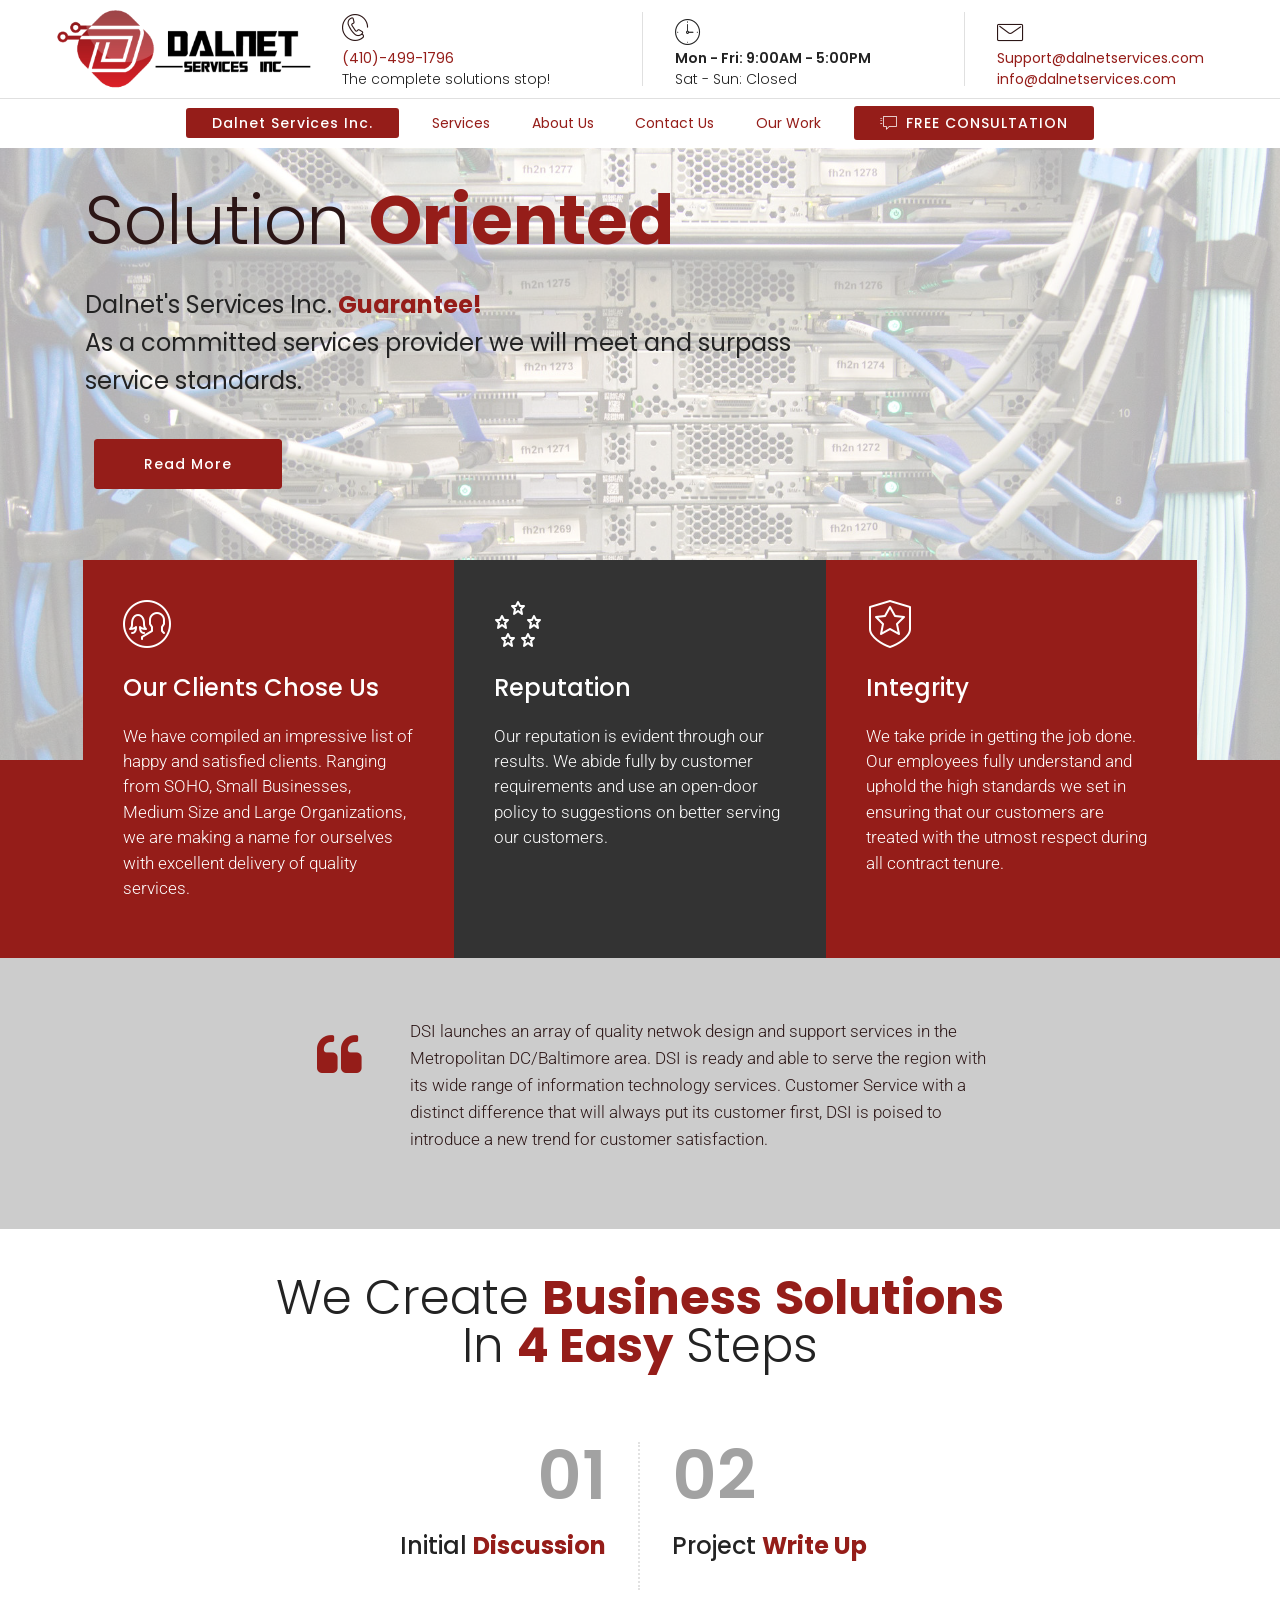
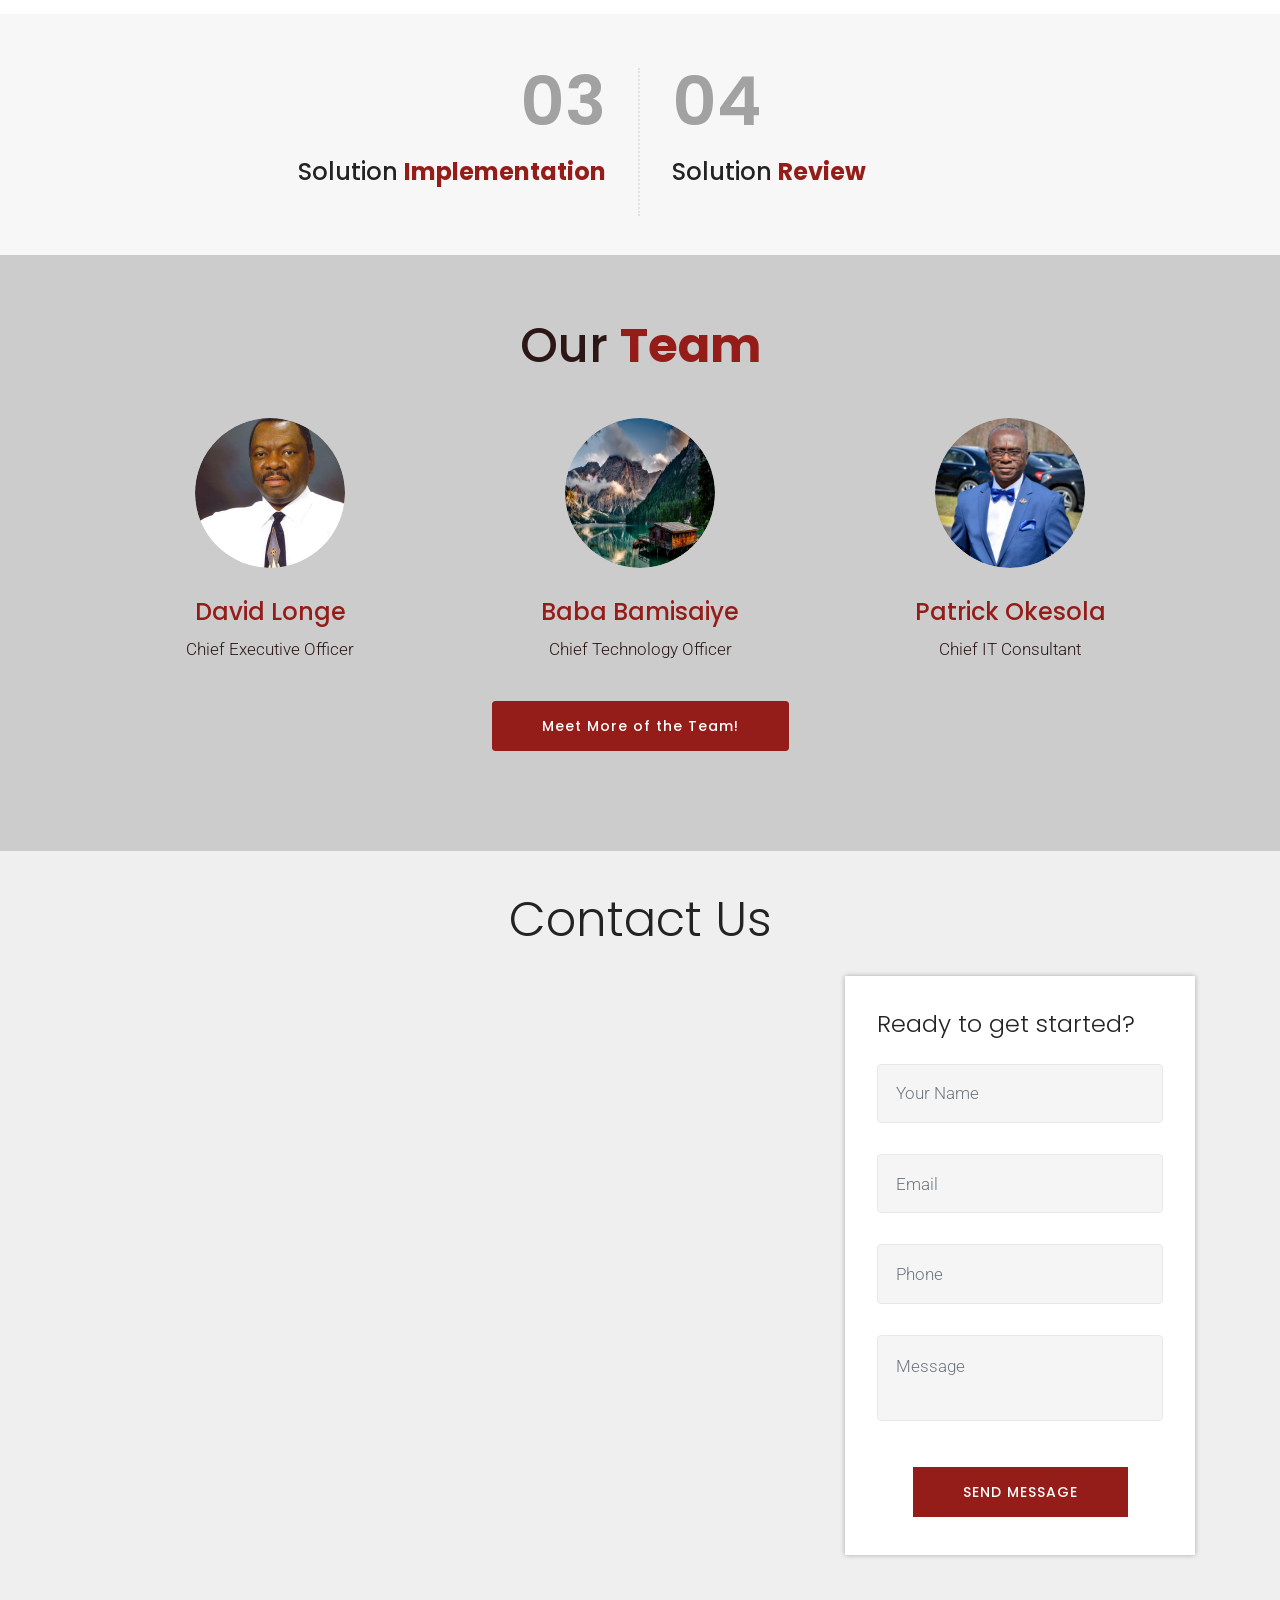
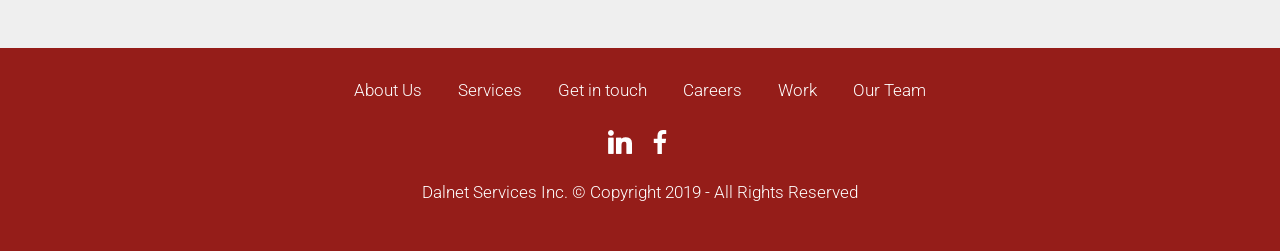
==== commit b805b1a5: "Quite a lot of changes; basically the full site now" ====
--- a/index.html
+++ b/index.html
@@ -1,24 +1,29 @@
 <!DOCTYPE html>
-<html >
+<html  >
 <head>
-  <!-- Site made with Mobirise Website Builder v4.8.1, https://mobirise.com -->
+  <!-- Site made with Mobirise Website Builder v4.10.5, https://mobirise.com -->
   <meta charset="UTF-8">
   <meta http-equiv="X-UA-Compatible" content="IE=edge">
-  <meta name="generator" content="Mobirise v4.8.1, mobirise.com">
+  <meta name="generator" content="Mobirise v4.10.5, mobirise.com">
   <meta name="viewport" content="width=device-width, initial-scale=1, minimum-scale=1">
   <link rel="shortcut icon" href="assets/images/dalnetserviceslogoonly-128x106.png" type="image/x-icon">
-  <meta name="description" content="Welcome to Dalnet Services! With our track record, experience, and knowledge we will create effective solutions to your problems & needs!">
+  <meta name="description" content="Welcome to Dalnet Services! With our track record, experience, and knowledge we will create effective solutions for your problems & needs!">
+
   <title>Home | Dalnet Services</title>
   <link rel="stylesheet" href="assets/web/assets/mobirise-icons/mobirise-icons.css">
   <link rel="stylesheet" href="assets/icon54-v2/style.css">
-  <link rel="stylesheet" href="assets/bootstrap-material-design-font/css/material.css">
   <link rel="stylesheet" href="assets/font-awesome/css/font-awesome.css">
   <link rel="stylesheet" href="assets/tether/tether.min.css">
+  <link rel="stylesheet" href="assets/soundcloud-plugin/style.css">
   <link rel="stylesheet" href="assets/bootstrap/css/bootstrap.min.css">
   <link rel="stylesheet" href="assets/bootstrap/css/bootstrap-reboot.min.css">
   <link rel="stylesheet" href="assets/bootstrap/css/bootstrap-grid.min.css">
+  <link rel="stylesheet" href="assets/animatecss/animate.min.css">
   <link rel="stylesheet" href="assets/socicon/css/styles.css">
+  <link rel="stylesheet" href="assets/datepicker/jquery.datetimepicker.min.css">
   <link rel="stylesheet" href="assets/dropdown/css/style.css">
+  <link rel="stylesheet" href="assets/formstyler/jquery.formstyler.css">
+  <link rel="stylesheet" href="assets/formstyler/jquery.formstyler.theme.css">
   <link rel="stylesheet" href="assets/theme/css/style.css">
   <link rel="stylesheet" href="assets/mobirise/css/mbr-additional.css" type="text/css">
 
@@ -26,8 +31,7 @@
 
 </head>
 <body>
-  <section class="menu cid-r3AkOodPyk" once="menu" id="menu4-r">
-
+  <section class="menu cid-ryjmRVq50g" once="menu" id="menu4-1r">
 
 
     <nav class="navbar navbar-dropdown align-items-center navbar-fixed-top navbar-toggleable-sm">
@@ -35,7 +39,7 @@
             <div class="menu-logo">
                 <div class="navbar-brand">
                     <span class="navbar-logo">
-                        <a href="https://www.dalnetservices.com">
+                        <a href="https://www.dalnet.services">
                             <img src="assets/images/artboard-1xxxhdpi-400x127.png" alt="Mobirise" title="" style="height: 5.1rem;">
                         </a>
                     </span>
@@ -44,10 +48,10 @@
             </div>
             <div class="menu-content-right">
                 <div class="info-widget">
-                    <span class="widget-icon mbr-iconfont icon54-v2-telephone"></span>
+                    <a href="tel:+1-410-499-1796"><span class="widget-icon mbr-iconfont icon54-v2-telephone" style="position: relative; top: -0.3rem; color: rgb(44, 22, 22); fill: rgb(44, 22, 22);"></span></a>
                     <div class="widget-content display-4">
                         <p class="widget-title mbr-fonts-style display-4"><a href="tel:+1-410-499-1796">(410)-499-1796</a><br></p>
-                        <p class="widget-text mbr-fonts-style display-4"></p>
+                        <p class="widget-text mbr-fonts-style display-4">The complete solutions stop!</p>
                     </div>
                 </div>
                 <div class="info-widget">
@@ -58,7 +62,7 @@
                     </div>
                 </div>
                 <div class="info-widget">
-                    <span class="widget-icon mbri-letter mbr-iconfont"></span>
+                    <a href="mailto:support@dalnetservices.com"><span class="widget-icon mbr-iconfont mbri-letter" style="color: rgb(44, 22, 22); fill: rgb(44, 22, 22);"></span></a>
                     <div class="widget-content mbr-fonts-style">
                         <p class="widget-title display-4"><a href="mailto:support@dalnetservices.com">Support@dalnetservices.com</a></p>
                         <p class="widget-text mbr-fonts-style display-4"><a href="mailto:info@dalnetservices.com">info@dalnetservices.com</a></p>
@@ -68,23 +72,21 @@
         </div>
         <div class="menu-bottom">
             <div class="collapse navbar-collapse" id="navbarSupportedContent">
-                <div class="navbar-buttons mbr-section-btn"><a class="btn btn-sm btn-primary display-4" href="#top">Dalnet Services Inc.</a></div>
+                <div class="navbar-buttons mbr-section-btn"><a class="btn btn-sm btn-primary display-4" href="index.html#header7-4">Dalnet Services Inc.</a></div>
                 <ul class="navbar-nav nav-dropdown js-float-line" data-app-modern-menu="true"><li class="nav-item">
-                        <a class="nav-link link mbr-black display-4" href="page1.html#features13-n">Services</a>
+                        <a class="nav-link link mbr-black text-primary display-4" href="page6.html#features13-2x">Services</a>
                     </li>
                     <li class="nav-item">
-                        <a class="nav-link link mbr-black display-4" href="index.html#features12-3">About Us</a>
-                    </li></ul>
-                <div class="navbar-buttons mbr-section-btn">
-                    <a class="btn btn-sm btn-primary display-4" href="https://mobirise.com">Special Offer!</a>
-                </div>
-                <ul class="navbar-nav nav-dropdown js-float-line" data-app-modern-menu="true"><li class="nav-item">
-                        <a class="nav-link link mbr-black display-4" href="page2.html#header9-g">Contact Us</a>
+                        <a class="nav-link link mbr-black text-primary display-4" href="aboutUs.html#header9-2n">About Us</a>
+                    </li>
+                    <!--<li class="navbar-buttons mbr-section-btn" style="color:white;"><a class="btn btn-sm btn-primary" href="popup:#mbr-popup-14" data-app-placeholder="Type Text" data-toggle="modal" data-target="#mbr-popup-14">Special Offer!</a></li>-->
+                <li class="nav-item">
+                        <a class="nav-link link mbr-black text-primary display-4" href="contactUs.html#form2-2t">Contact Us</a>
                     </li>
                     <li class="nav-item">
-                        <a class="nav-link link mbr-black display-4" href="index.html">Our Work</a>
+                        <a class="nav-link link mbr-black text-primary display-4" href="ourWork.html#header10-2k">Our Work</a>
                     </li></ul>
-                <div class="navbar-buttons mbr-section-btn"><a class="btn btn-sm btn-primary display-4" href="index.html#form1-d"><span class="mbri-help mbr-iconfont mbr-iconfont-btn "></span> FREE CONSULTATION</a></div>
+                <div class="navbar-buttons mbr-section-btn"><a class="btn btn-sm btn-primary display-4" href="contactUs.html#form2-2t"><span class="mbri-help mbr-iconfont mbr-iconfont-btn "></span> FREE CONSULTATION</a></div>
             </div>
             <button class="navbar-toggler " type="button" data-toggle="collapse" data-target="#navbarSupportedContent" aria-controls="navbarSupportedContent" aria-expanded="false" aria-label="Toggle navigation">
                 <div class="hamburger">
@@ -102,16 +104,15 @@
 
 
 
-    <div class="mbr-overlay" style="opacity: 0.7; background-color: rgb(239, 239, 239);">
+    <div class="mbr-overlay" style="opacity: 0.7; background-color: rgb(255, 255, 255);">
     </div>
 
     <div class="container">
         <div class="media-container-row">
-            <div class="mb-4 content-container" style="width: 60%;">
+            <div class="mb-4 content-container" style="width: 65%;">
                 <h1 class="mbr-section-title pb-3 mbr-fonts-style display-1">
-                    System&nbsp;<strong>Analysis</strong>
-                </h1>
-                <p class="mbr-text pb-3 mbr-fonts-style display-5">"Text to go here that ensures that the what is wanted to be demonstrated to the customer is conveyed"</p>
+                    Solution&nbsp;<strong>Oriented</strong></h1>
+                <p class="mbr-text pb-3 mbr-fonts-style display-5">Dalnet's Services Inc. <strong>Guarantee!</strong><br>As a committed services provider we will meet and surpass service standards.</p>
                 <div class="mbr-section-btn pb-5"><a class="btn btn-md btn-primary btn-bgr display-4" href="index.html">Read More</a></div>
             </div>
         </div>
@@ -119,29 +120,25 @@
     <div class="container-boxes mbr-white">
         <div class="box-item">
             <div class="icon-block-top pb-4">
-                <span class="mbr-iconfont mdi-editor-attach-money display-2"></span>
-            </div>
-            <h4 class="box-item-title pb-3 mbr-fonts-style display-5">Flexible Rates</h4>
-            <p class="box-item-text mbr-fonts-style display-7">Lorem ipsum dolor sit amet, consectetur adipisicing elit. Aspernatur, cupiditate delectus doloremque ea enim eveniet id magni necessitatibus odio.</p>
-            <h5 class="mbr-fonts-style display-5">8 888 123 15 66</h5>
+                <span class="mbr-iconfont mbri-users display-2"></span>
+            </div>
+            <h4 class="box-item-title pb-3 mbr-fonts-style display-5">Our Clients Chose Us</h4>
+            <p class="box-item-text mbr-fonts-style display-7">We have compiled an impressive list of happy and satisfied clients. Ranging from SOHO, Small Businesses, Medium Size and Large Organizations, we are making a name for ourselves with excellent delivery of quality services.</p>
+            <h5 class="mbr-fonts-style display-5"></h5>
         </div>
         <div class="box-item">
             <div class="icon-block-top pb-4">
-                <span class="mbr-iconfont mbri-rocket display-2"></span>
-            </div>
-            <h4 class="box-item-title pb-3 mbr-fonts-style display-5">Business Solutions</h4>
-            <p class="box-item-text mbr-fonts-style display-7">Lorem ipsum dolor sit amet, consectetur adipisicing elit. Aspernatur, cupiditate delectus doloremque ea enim eveniet id magni necessitatibus odio.</p>
+                <span class="mbr-iconfont icon54-v2-stars display-2"></span>
+            </div>
+            <h4 class="box-item-title pb-3 mbr-fonts-style display-5">Reputation</h4>
+            <p class="box-item-text mbr-fonts-style display-7">Our reputation is evident through our results. We abide fully by customer requirements and use an open-door policy to suggestions on better serving our customers.</p>
         </div>
         <div class="box-item">
             <div class="icon-block-top pb-4">
-                <span class="mbr-iconfont mbri-clock display-2"></span>
-            </div>
-            <h4 class="box-item-title pb-3 mbr-fonts-style display-5">Opening Hours</h4>
-            <ul class="box-list">
-                <li class="clearfix">Monday - Friday <span>8.00-17.00</span></li>
-                <li class="clearfix">Saturday <span>9.30-17.30</span></li>
-                <li class="clearfix">Sunday <span>9.30-15.00</span></li>
-            </ul>
+                <span class="mbr-iconfont icon54-v2-star-shield-1 display-2"></span>
+            </div>
+            <h4 class="box-item-title pb-3 mbr-fonts-style display-5">Integrity</h4>
+            <p class="box-item-text mbr-fonts-style display-7">We take pride in getting the job done. Our employees fully understand and uphold the high standards we set in ensuring that our customers are treated with the utmost respect during all contract tenure.</p>
         </div>
     </div>
 </section>
@@ -154,8 +151,8 @@
         <div class="media-container-row">
             <div class="mbr-text col-12 col-md-8 display-7">
                 <div class="flex-block">
-                    <span class="mbr-iconfont fa-quote-left fa" style="color: rgb(149, 29, 25);"></span>
-                    <p class="mbr-fonts-style block-quote display-7">Lorem ipsum dolor sit amet, consectetur adipisicing elit. Ad culpa ea excepturi harum repellendus. Consectetur eligendi ex voluptate? A architecto asperiores deleniti enim est eveniet expedita obcaecati odit placeat voluptatem.<br>Lorem ipsum dolor sit amet, consectetur adipisicing elit. Ad culpa ea excepturi harum repellendus. Consectetur eligendi ex voluptate? A architecto asperiores deleniti enim est eveniet expedita obcaecati odit placeat voluptatem.<br></p>
+                    <span class="mbr-iconfont fa-quote-left fa" style="color: rgb(149, 29, 25); fill: rgb(149, 29, 25);"></span>
+                    <p class="mbr-fonts-style block-quote display-7">DSI launches an array of quality netwok design and support services in the Metropolitan DC/Baltimore area. DSI is ready and able to serve the region with its wide range of information technology services. Customer Service with a distinct difference that will always put its customer first, DSI is poised to introduce a new trend for customer satisfaction.<br></p>
                 </div>
             </div>
         </div>
@@ -168,8 +165,7 @@
 
     <div class="container">
         <div class="title col-12 col-md-12">
-            <h2 class="align-center mbr-fonts-style pb-5 display-2">We Create <strong>Business</strong> <strong>Solutions</strong>
-            </h2>
+            <h2 class="align-center mbr-fonts-style pb-5 display-2">We Create <strong>Business</strong> <strong>Solutions</strong><br>In <strong>4 Easy</strong> Steps</h2>
         </div>
         <div class="media-container-row mt-4">
             <div class="article article-right-border mb-4 col-sm-12 col-md-6">
@@ -177,18 +173,14 @@
                     01
                 </h4>
                 <h3 class="article-title-left align-right mbr-fonts-style pb-4 display-5">
-                    Economic <strong>Analysis</strong>
-                </h3>
-                <p class="mbr-text-left align-right mbr-fonts-style display-7">Lorem ipsum dolor sit amet, consectetur adipisicing elit. Ad culpa ea excepturi harum repellendus. Consectetur eligendi ex voluptate? A architecto asperiores deleniti enim est eveniet expedita obcaecati odit placeat voluptatem.</p>
+                    Initial&nbsp;<strong>Discussion</strong></h3>
             </div>
             <div class="article mb-4 col-sm-12 col-md-6">
                 <h4 class="pb-3 mbr-fonts-style article-counter-right align-left display-1">
                     02
                 </h4>
                 <h3 class="article-title-right mbr-fonts-style pb-4 align-left display-5">
-                    Life <strong>Insurance</strong>
-                </h3>
-                <p class="mbr-text-right mbr-fonts-style align-left display-7">Lorem ipsum dolor sit amet, consectetur adipisicing elit. Ad culpa ea excepturi harum repellendus. Consectetur eligendi ex voluptate? A architecto asperiores deleniti enim est eveniet expedita obcaecati odit placeat voluptatem.</p>
+                    Project&nbsp;<strong>Write Up</strong></h3>
             </div>
         </div>
     </div>
@@ -208,18 +200,14 @@
                     03
                 </h4>
                 <h3 class="article-title-left align-right mbr-fonts-style pb-4 display-5">
-                    Economic <strong>Analysis</strong>
-                </h3>
-                <p class="mbr-text-left align-right mbr-fonts-style display-7">Lorem ipsum dolor sit amet, consectetur adipisicing elit. Ad culpa ea excepturi harum repellendus. Consectetur eligendi ex voluptate? A architecto asperiores deleniti enim est eveniet expedita obcaecati odit placeat voluptatem.</p>
+                    Solution&nbsp;<strong>Implementation</strong></h3>
             </div>
             <div class="article mb-4 col-sm-12 col-md-6">
                 <h4 class="pb-3 mbr-fonts-style article-counter-right align-left display-1">
                     04
                 </h4>
                 <h3 class="article-title-right mbr-fonts-style pb-4 align-left display-5">
-                    Life <strong>Insurance</strong>
-                </h3>
-                <p class="mbr-text-right mbr-fonts-style align-left display-7">Lorem ipsum dolor sit amet, consectetur adipisicing elit. Ad culpa ea excepturi harum repellendus. Consectetur eligendi ex voluptate? A architecto asperiores deleniti enim est eveniet expedita obcaecati odit placeat voluptatem.</p>
+                    Solution&nbsp;<strong>Review</strong></h3>
             </div>
         </div>
     </div>
@@ -234,75 +222,48 @@
         <h1 class="mbr-section-subtitle mbr-light pb-3 mbr-fonts-style align-center mbr-semibold display-2">
             Our <strong>Team</strong>
         </h1>
-        <h2 class="mbr-section-title pb-5 mb-4 mbr-fonts-style align-center mbr-light display-5">
-            Lorem ipsum dolor sit amet, consectetur adipisicing elit.
-        </h2>
+
         <div class="media-container-row">
 
             <div class="card p-3 col-12 col-md-6 col-lg-4">
-                <div class="card-img mb-5">
-                    <img class="img-icon" src="assets/images/mbr-1-400x267.jpg" alt="Mobirise" title="">
+                <div class="card-img pb-5">
+                    <img class="img-icon" src="assets/images/david-longe-300x300.jpg" alt="Mobirise" title="">
                 </div>
                 <div class="card-box align-center">
                     <h4 class="card-title mbr-fonts-style mbr-semibold display-5">
                         David Longe</h4>
                     <h5 class="mbr-text mbr-fonts-style display-7">
                         Chief Executive Officer</h5>
-                    <p class="mbr-text mbr-fonts-style display-7">
-                        Lorem ipsum dolor sit amet, consectetur adipisicing elit.
-                    </p>
-                    <div class="social-links">
-                        <a href="https://twitter.com/mobirise" target="_blank">
-                            <span class="px-2 mbr-iconfont mbr-iconfont-social socicon-linkedin socicon"></span>
-                        </a>
-
-
-
-                    </div>
+
+
                 </div>
             </div>
 
             <div class="card p-3 col-12 col-md-6 align-center col-lg-4">
-                <div class="card-img mb-5">
-                    <img class="img-icon" src="assets/images/09.jpg" alt="Mobirise">
+                <div class="card-img pb-5">
+                    <img class="img-icon" src="assets/images/mbr-600x386.jpg" alt="Mobirise" title="">
                 </div>
                 <div class="card-box">
                     <h4 class="card-title mbr-fonts-style mbr-semibold display-5">
                         Baba Bamisaiye</h4>
                     <h5 class="mbr-text mbr-fonts-style display-7">
                         Chief Technology Officer</h5>
-                    <p class="mbr-text mbr-fonts-style display-7">
-                        Lorem ipsum dolor sit amet, consectetur adipisicing elit.
-                    </p>
-                    <div class="social-links">
-                        <a href="https://twitter.com/mobirise" target="_blank">
-                            <span class="px-2 mbr-iconfont mbr-iconfont-social socicon-linkedin socicon"></span>
-                        </a>
-
-
-
-                    </div>
+
+
                 </div>
                 <br>
-                <a class="btn btn-sm btn-primary btn-bgr align-center" href="aboutUs.html">Meet More of the Team!</a>
+                <div class="mbr-section-btn pb-5"><a class="btn btn-md btn-primary btn-bgr display-4" href="ourTeam.html#features5-2g">Meet More of the Team!</a></div>
             </div>
 
             <div class="card p-3 col-12 col-md-6 align-center col-lg-4">
-                <div class="card-img mb-5">
-                    <img class="img-icon" src="assets/images/11.jpg" alt="Mobirise">
+                <div class="card-img pb-5">
+                    <img class="img-icon" src="assets/images/patrick-okesola-400x396.jpg" alt="Mobirise" title="">
                 </div>
                 <div class="card-box">
                     <h4 class="card-title mbr-fonts-style mbr-semibold display-5">Patrick Okesola</h4>
                     <h5 class="mbr-text mbr-fonts-style display-7">Chief IT Consultant</h5>
-                    <p class="mbr-text mbr-fonts-style display-7">Lorem ipsum dolor sit amet, consectetur adipisicing elit.</p>
-                    <div class="social-links">
-                        <a href="https://twitter.com/mobirise" target="_blank">
-                            <span class="px-2 mbr-iconfont mbr-iconfont-social socicon-linkedin socicon"></span>
-                        </a>
-
-
-
-                    </div>
+
+
                 </div>
             </div>
         </div>
@@ -319,58 +280,67 @@
             Contact Us
         </h2>
         <div class="row">
-            <div class="col-md-12 col-lg-9">
-                <div class="google-map"><iframe frameborder="0" style="border:0" src="https://www.google.com/maps/embed/v1/place?key=AIzaSyA0Dx_boXQiwvdz8sJHoYeZNVTdoWONYkU&amp;q=place_id:ChIJ12FId8AZyIkR5aiYEm_njWU" allowfullscreen=""></iframe></div>
-            </div>
-            <div class="col-md-12 col-lg-3 block-content">
-                <div data-form-type="formoid">
-                    <div data-form-alert="" hidden="">Thanks for filling out the form!</div>
-                    <form class="block mbr-form" action="https://mobirise.com/" method="post" data-form-title="Mobirise Form"><input type="hidden" name="email" data-form-email="true" value="zWKG9T1IyiWd9fc15Qf5nv7q9uGiPdnR0al1LZTZ9nS8unyp1jv4Uwm16m96nENKsp/htkNjo2OsRKgI7NRF59RCXuFKx/cy82yAZWi0PtPsyN6c525pYGSguDF3kBUj" data-form-field="Email">
-                        <div class="row">
-                            <div class="col-md-12" data-for="name">
-                                <input type="text" class="form-control input" name="name" data-form-field="Name" placeholder="Your Name" required="" id="name-form1-d">
-                            </div>
-                            <div class="col-md-12" data-for="phone">
-                                <input type="text" class="form-control input" name="phone" data-form-field="Phone" placeholder="Phone" required="" id="phone-form1-d">
-                            </div>
-                            <div class="col-md-12" data-for="email">
-                                <input type="text" class="form-control input" name="email" data-form-field="Email" placeholder="Email" required="" id="email-form1-d">
-                            </div>
-                            <div class="col-md-12" data-for="message">
-                                <textarea class="form-control input" name="message" rows="3" data-form-field="Message" placeholder="Message" style="resize" id="message-form1-d"></textarea>
-                            </div>
-                            <div class="input-group-btn col-md-12 mt-2">
-                                <button href="" type="submit" class="btn btn-primary btn-form btn-bgr display-4">SEND MESSAGE</button>
-                            </div>
-                        </div>
-                    </form>
-                </div>
-            </div>
-        </div>
-    </div>
-</section>
-
-<section class="cid-r3xHVft8q3" id="footer2-5">
-
-
-
-
-
-    <div class="container">
-        <div class="mbr-section-btn mb-3 align-center"><a class="btn-underline mbr-white display-7" href="index.html#features12-3">About us</a>
-            <a class="btn-underline mbr-white display-7" href="page1.html#features13-n">Services</a>
-            <a class="btn-underline mbr-white display-7" href="page2.html#form2-f">Get in touch</a>
-            <a class="btn-underline mbr-white display-7" href="index.html">Career</a>
-            <a class="btn-underline mbr-white display-7" href="index.html">Work</a></div>
+            <div class="col-md-12 col-lg-8">
+                <div class="google-map"><iframe frameborder="0" style="border:0" src="https://www.google.com/maps/embed/v1/place?key=AIzaSyCy9r70T3NYf3PhvVflTo0_zdif2_IoIYs&amp;q=place_id:ChIJ12FId8AZyIkR5aiYEm_njWU" allowfullscreen=""></iframe></div>
+            </div>
+            <div class="col-md-12 col-lg-4 block-content mb-5">
+                <div class="form-block">
+                    <div data-form-type="formoid">
+<!--Formbuilder Form-->
+<form action="https://mobirise.com/" method="POST" class="mbr-form form-with-styler" data-form-title="Mobirise Form"><input type="hidden" name="email" data-form-email="true" value="dWW+xRD/KfutXmQSvbrqmjmYnnFCbfcVltOG9CE2ADZ2VBcdNRqHsNlOND5As/6YD/dmxvLS176X49A45SkomY4jWTuBuMB5TIHHAuKM0JMtveveJy0GUY7ZRrQv0nA1">
+<div class="form-row">
+<div hidden="hidden" data-form-alert="" class="alert alert-success col-12">Thanks for filling out the form!</div>
+<div hidden="hidden" data-form-alert-danger="" class="alert alert-danger col-12"> </div>
+</div>
+<div class="dragArea form-row">
+<div class="col-md-12">
+<h4 class="mbr-fonts-style mbr-section-subtitle mbr-fonts-style mb-4 mbr-light display-5">Ready to get started?</h4>
+</div>
+<div class="col-md-12 form-group" data-for="name">
+<input type="text" name="name" placeholder="Your Name" data-form-field="Name" required="required" class="form-control input display-7" value="" id="name-form1-d">
+</div>
+<div data-for="email" class="col-md-12 form-group">
+<input type="text" name="email" placeholder="Email" data-form-field="Email" class="form-control input display-7" required="required" value="" id="email-form1-d">
+</div>
+<div data-for="phone" class="col-lg-12 col-md-12 col-sm-12 form-group">
+<input type="tel" name="phone" placeholder="Phone" data-form-field="phone" class="form-control display-7" pattern="[0-9]{3}-[0-9]{3}-[0-9]{4}" value="" id="phone-form1-d">
+</div>
+<div data-for="message" class="col-md-12 form-group">
+<textarea name="message" placeholder="Message" data-form-field="Message" class="form-control input display-7" id="message-form1-d"></textarea>
+</div>
+<div class="col-md-12 input-group-btn mt-2">
+<button type="submit" class="btn btn-primary btn-form btn-bgr display-4">SEND MESSAGE</button>
+</div>
+</div>
+</form><!--Formbuilder Form-->
+</div>
+                </div>
+            </div>
+        </div>
+    </div>
+</section>
+
+<section class="cid-ryjBZxMcJ0" id="footer2-22">
+
+
+
+
+
+    <div class="container">
+        <div class="mbr-section-btn mb-3 align-center"><a class="btn-underline mbr-white display-7" href="aboutUs.html#header9-1j">About Us</a>
+            <a class="btn-underline mbr-white display-7" href="services.html#features13-1k">Services</a>
+            <a class="btn-underline mbr-white display-7" href="contactUs.html#form2-19">Get in touch</a>
+            <a class="btn-underline mbr-white display-7" href="ourTeam.html#content1-26">Careers</a>
+            <a class="btn-underline mbr-white display-7" href="ourWork.html#header10-1q">Work</a> <a class="btn-underline mbr-white display-7" href="ourTeam.html#features5-1v">Our Team</a></div>
         <div class="social-list align-center social-btns mb-3">
-            <a href="https://twitter.com" target="_blank">
-                <span class="px-2 mbr-iconfont mbr-iconfont-social socicon-twitter socicon"></span>
-            </a>
-            <a href="https://www.facebook.com" target="_blank">
+            <a href="https://www.linkedin.com/company/dalnet-services-inc" target="_blank">
+                <span class="px-2 mbr-iconfont mbr-iconfont-social socicon-linkedin socicon"></span>
+            </a>
+            <a href="https://www.facebook.com/pages/Dalnet-Services/125155597539787" target="_blank">
                 <span class="px-2 mbr-iconfont mbr-iconfont-social socicon-facebook socicon"></span>
             </a>
             <a href="https://instagram.com" target="_blank">
-                <span class="px-2 mbr-iconfont mbr-iconfont-social socicon-instagram socicon"></span>
+
             </a>
             <a href="https://www.youtube.com/c/mobirise" target="_blank">
 
@@ -384,24 +354,92 @@
         </div>
         <div class="copyright align-center mb-3">
             <p class="mb-0 text-copyright mbr-fonts-style mbr-white display-7">
-                Dalnet Services Inc. © Copyright 2017 - All Rights Reserved
+                Dalnet Services Inc. © Copyright 2019 - All Rights Reserved
             </p>
         </div>
     </div>
 </section>
+
+<div class="modal mbr-popup cid-ryiXkx6J0s fade" tabindex="-1" role="dialog" data-on-timer-delay="20" data-overlay-color="#000000" data-overlay-opacity="0.8" id="mbr-popup-14" aria-hidden="true">
+        <div class="modal-dialog modal-dialog-centered" role="document">
+            <div class="modal-content">
+                <div class="modal-header pb-0">
+                    <h5 class="modal-title mbr-fonts-style display-5">Special Offer!</h5>
+                    <button type="button" class="close" data-dismiss="modal" aria-label="Close">
+                        <svg version="1.1" xmlns="http://www.w3.org/2000/svg" width="24" height="24" viewBox="0 0 32 32" fill="currentColor">
+                            <path d="M31.797 0.191c-0.264-0.256-0.686-0.25-0.942 0.015l-13.328 13.326c-0.598 0.581 0.342 1.543 0.942 0.942l13.328-13.326c0.27-0.262 0.27-0.695 0-0.957zM14.472 17.515c-0.264-0.256-0.686-0.25-0.942 0.015l-13.328 13.326c-0.613 0.595 0.34 1.562 0.942 0.942l13.328-13.326c0.27-0.262 0.27-0.695 0-0.957zM1.144 0.205c-0.584-0.587-1.544 0.336-0.942 0.942l30.654 30.651c0.613 0.625 1.563-0.325 0.942-0.942z"></path>
+                        </svg>
+                    </button>
+                </div>
+
+                <div class="modal-body">
+                    <p class="mbr-text mbr-fonts-style display-7">Free 2hr Requirements Analysis for Small Businesses.<br><br>Through the months of August, September and October 2019, DSI is offering a free 2-Hour analysis to any suitably qualified small business.</p>
+
+                    <div>
+
+
+
+                            <div class="form-wrapper" data-form-type="formoid">
+<!--Formbuilder Form-->
+<form action="https://mobirise.com/" method="POST" class="mbr-form form-with-styler" data-form-title="Interest in Special Offer"><input type="hidden" name="email" data-form-email="true" value="QN77cxjPKoB1NLk1c8Ax0J2TlixsBbU86fAgLPE6k4Klz4uGeFOJuCTaGQ4Wwt5iFxMmE0dK2H5wRZ221K82JdgXA6GhL+zUUcJsKvGlKw6R0fsBZEaS1FjvSEli1Mx4">
+<div class="">
+<div hidden="hidden" data-form-alert="" class="alert alert-success col-12">Thanks for filling out the form!</div>
+<div hidden="hidden" data-form-alert-danger="" class="alert alert-danger col-12">
+</div>
+</div>
+<div class="dragArea">
+<div class="col-lg-12 col-md-12 col-sm-12 form-group">
+<div class="form-row">
+<div class="col">
+<input type="text" name="First Name" placeholder="First Name" data-form-field="First Name" class="form-control text-multiple" value="" id="First Name-mbr-popup-14">
+</div>
+<div class="col">
+<input type="text" name="Last Name" placeholder="Last Name" data-form-field="Last Name" class="form-control text-multiple" value="" id="Last Name-mbr-popup-14">
+</div>
+</div>
+</div>
+<div class="col-lg-12 col-md-12 col-sm-12 form-group" data-for="Business Name">
+<input type="text" name="Business Name" placeholder="Business Name" data-form-field="Business Name" required="required" class="form-control display-7" value="" id="Business Name-mbr-popup-14">
+</div>
+<div data-for="Email Address" class="col form-group ">
+<input type="email" name="Email Address" placeholder="Email Address" data-form-field="Email" class="form-control display-7" required="required" value="" id="Email Address-mbr-popup-14">
+</div>
+<div data-for="Phone Number" class="col-lg-12 col-md-12 col-sm-12 form-group">
+<input type="tel" name="Phone Number" placeholder="Phone Number" data-form-field="Phone Number" class="form-control display-7" pattern="[0-9]{3}-[0-9]{3}-[0-9]{4}" required="required" value="" id="Phone Number-mbr-popup-14">
+</div>
+<div class="col-auto input-group-btn"><button type="submit" class="btn btn-primary display-4"><span class="fa fa-send-o mbr-iconfont mbr-iconfont-btn"></span>Send Interest in Offer</button></div>
+</div>
+</form><!--Formbuilder Form-->
+</div>
+                        </div>
+                    </div>
+
+
+                </div>
+            </div>
+        </div>
 
 
   <script src="assets/web/assets/jquery/jquery.min.js"></script>
   <script src="assets/popper/popper.min.js"></script>
   <script src="assets/tether/tether.min.js"></script>
   <script src="assets/bootstrap/js/bootstrap.min.js"></script>
+  <script src="assets/viewportchecker/jquery.viewportchecker.js"></script>
+  <script src="assets/datepicker/jquery.datetimepicker.full.js"></script>
+  <script src="assets/popup-ontimer-plugin/script.js"></script>
+  <script src="assets/popup-overlay-plugin/script.js"></script>
+  <script src="assets/dropdown/js/nav-dropdown.js"></script>
+  <script src="assets/dropdown/js/navbar-dropdown.js"></script>
   <script src="assets/touchswipe/jquery.touch-swipe.min.js"></script>
   <script src="assets/smoothscroll/smooth-scroll.js"></script>
+  <script src="assets/formstyler/jquery.formstyler.js"></script>
+  <script src="assets/formstyler/jquery.formstyler.min.js"></script>
   <script src="assets/parallax/jarallax.min.js"></script>
-  <script src="assets/dropdown/js/script.min.js"></script>
   <script src="assets/theme/js/script.js"></script>
   <script src="assets/formoid/formoid.min.js"></script>
 
 
-</body>
+ <div id="scrollToTop" class="scrollToTop mbr-arrow-up"><a style="text-align: center;"><i class="mbr-arrow-up-icon mbr-arrow-up-icon-cm cm-icon cm-icon-smallarrow-up"></i></a></div>
+    <input name="animation" type="hidden">
+  </body>
 </html>
--- a/assets/soundcloud-plugin/style.css
+++ b/assets/soundcloud-plugin/style.css
@@ -0,0 +1,57 @@
+.addons-container {
+  position: relative;
+  margin-left: auto;
+  margin-right: auto;
+  padding-right: 15px;
+  padding-left: 15px; }
+  @media (min-width: 576px) {
+    .addons-container {
+      padding-right: 15px;
+      padding-left: 15px; } }
+  @media (min-width: 768px) {
+    .addons-container {
+      padding-right: 15px;
+      padding-left: 15px; } }
+  @media (min-width: 992px) {
+    .addons-container {
+      padding-right: 15px;
+      padding-left: 15px; } }
+  @media (min-width: 1200px) {
+    .addons-container {
+      padding-right: 15px;
+      padding-left: 15px; } }
+  @media (min-width: 576px) {
+    .addons-container {
+      width: 540px;
+      max-width: 100%; } }
+  @media (min-width: 768px) {
+    .addons-container {
+      width: 720px;
+      max-width: 100%; } }
+  @media (min-width: 992px) {
+    .addons-container {
+      width: 960px;
+      max-width: 100%; } }
+  @media (min-width: 1200px) {
+    .addons-container {
+      width: 1140px;
+      max-width: 100%; } }
+
+.addons-container-inner{
+    position: relative;
+    width: 100%;
+    min-height: 1px;
+    padding-right: 15px;
+    padding-left: 15px;
+}
+@media (min-width: 567px) {
+    .addons-container-inner{
+        -ms-flex: 0 0 66.666667%;
+        flex: 0 0 66.666667%;
+        max-width: 66.666667%;
+    }
+}
+.addons-row{
+    display: flex;
+    justify-content:center;
+}
--- a/assets/theme/css/style.css
+++ b/assets/theme/css/style.css
@@ -38,7 +38,9 @@
   word-wrap: break-word; }
 
 b, strong {
-  font-weight: bold; }
+  font-weight: bold;
+  color: #951d19;
+}
 
 blockquote {
   padding: 10px 0 10px 20px;
@@ -47,7 +49,10 @@
   border-color: #ff3366; }
 
 input:-webkit-autofill, input:-webkit-autofill:hover, input:-webkit-autofill:focus, input:-webkit-autofill:active {
+  -webkit-transition-delay: 9999s;
   transition-delay: 9999s;
+  -webkit-transition-property: background-color, color;
+  -o-transition-property: background-color, color;
   transition-property: background-color, color; }
 
 textarea[type="hidden"] {
@@ -115,69 +120,68 @@
 
 /*! Media  */
 .media-size-item {
-  -webkit-flex: 1 1 auto;
   -moz-flex: 1 1 auto;
   -ms-flex: 1 1 auto;
   -o-flex: 1 1 auto;
+  -webkit-box-flex: 1;
   flex: 1 1 auto; }
 
 .media-content {
-  -webkit-flex-basis: 100%;
+  -ms-flex-preferred-size: 100%;
   flex-basis: 100%; }
 
 .media-container-row {
   display: -ms-flexbox;
-  display: -webkit-flex;
+  display: -webkit-box;
   display: flex;
-  -webkit-flex-direction: row;
   -ms-flex-direction: row;
+  -webkit-box-orient: horizontal;
+  -webkit-box-direction: normal;
   flex-direction: row;
-  -webkit-flex-wrap: wrap;
   -ms-flex-wrap: wrap;
   flex-wrap: wrap;
-  -webkit-justify-content: center;
   -ms-flex-pack: center;
+  -webkit-box-pack: center;
   justify-content: center;
-  -webkit-align-content: center;
   -ms-flex-line-pack: center;
   align-content: center;
-  -webkit-align-items: start;
   -ms-flex-align: start;
+  -webkit-box-align: start;
   align-items: start; }
   .media-container-row .media-size-item {
     width: 400px; }
 
 .media-container-column {
   display: -ms-flexbox;
-  display: -webkit-flex;
+  display: -webkit-box;
   display: flex;
-  -webkit-flex-direction: column;
   -ms-flex-direction: column;
+  -webkit-box-orient: vertical;
+  -webkit-box-direction: normal;
   flex-direction: column;
-  -webkit-flex-wrap: wrap;
   -ms-flex-wrap: wrap;
   flex-wrap: wrap;
-  -webkit-justify-content: center;
   -ms-flex-pack: center;
+  -webkit-box-pack: center;
   justify-content: center;
-  -webkit-align-content: center;
   -ms-flex-line-pack: center;
   align-content: center;
-  -webkit-align-items: stretch;
   -ms-flex-align: stretch;
+  -webkit-box-align: stretch;
   align-items: stretch; }
   .media-container-column > * {
     width: 100%; }
 
 @media (min-width: 992px) {
   .media-container-row {
-    -webkit-flex-wrap: nowrap;
     -ms-flex-wrap: nowrap;
     flex-wrap: nowrap; } }
 figure {
   overflow: hidden; }
 
 figure[mbr-media-size] {
+  -webkit-transition: width 0.1s;
+  -o-transition: width 0.1s;
   transition: width 0.1s; }
 
 .mbr-figure img, .mbr-figure iframe {
@@ -190,7 +194,9 @@
 
 .card-img {
   text-align: center;
-  flex-shrink: 0; }
+  -ms-flex-negative: 0;
+  flex-shrink: 0;
+  -webkit-flex-shrink: 0; }
 
 .media {
   max-width: 100%;
@@ -252,11 +258,14 @@
   min-height: 100vh; }
 
 .mbr-fullscreen {
+  display: -webkit-box;
+  display: -ms-flexbox;
   display: flex;
-  display: -webkit-flex;
   display: -moz-flex;
   display: -ms-flex;
   display: -o-flex;
+  -webkit-box-align: center;
+  -ms-flex-align: center;
   align-items: center;
   -webkit-align-items: center;
   min-height: 100vh;
@@ -287,6 +296,7 @@
   z-index: 5000;
   color: #ffffff;
   font-size: 32px;
+  -ms-transform: rotate(180deg);
   transform: rotate(180deg);
   -webkit-transform: rotate(180deg); }
 
@@ -300,6 +310,8 @@
   outline-style: none !important;
   position: relative;
   text-decoration: none;
+  -webkit-transition: all .3s ease-in-out;
+  -o-transition: all .3s ease-in-out;
   transition: all .3s ease-in-out;
   cursor: pointer;
   text-align: center; }
@@ -323,6 +335,7 @@
   top: 6px;
   left: -4px;
   -webkit-transform: rotate(-90deg);
+  -ms-transform: rotate(-90deg);
   transform: rotate(-90deg); }
 
 /*! Arrow Down */
@@ -336,6 +349,7 @@
   background-color: rgba(80, 80, 80, 0.5);
   border-radius: 50%;
   -webkit-transform: translateX(-50%);
+  -ms-transform: translateX(-50%);
   transform: translateX(-50%); }
   .mbr-arrow > a {
     display: inline-block;
@@ -373,22 +387,35 @@
   .mbr-arrow-up {
     left: 50%;
     right: auto;
+    -ms-transform: translateX(-50%) rotate(180deg);
     transform: translateX(-50%) rotate(180deg);
     -webkit-transform: translateX(-50%) rotate(180deg); } }
-/*Gradients animation*/
+/*Gradients animation
+
+use with:
+
+background: linear-gradient(0deg, #2e3192, #1bffff);
+background-size: 200% 200%;
+animation: gradient-animation 4s infinite alternate;
+-webkit-animation: gradient-animation 4s infinite alternate;
+    */
 @keyframes gradient-animation {
   from {
     background-position: 0% 100%;
+    -webkit-animation-timing-function: ease-in-out;
     animation-timing-function: ease-in-out; }
   to {
     background-position: 100% 0%;
+    -webkit-animation-timing-function: ease-in-out;
     animation-timing-function: ease-in-out; } }
 @-webkit-keyframes gradient-animation {
   from {
     background-position: 0% 100%;
+    -webkit-animation-timing-function: ease-in-out;
     animation-timing-function: ease-in-out; }
   to {
     background-position: 100% 0%;
+    -webkit-animation-timing-function: ease-in-out;
     animation-timing-function: ease-in-out; } }
 .bg-gradient {
   background-size: 200% 200%;
@@ -398,26 +425,115 @@
 .menu .navbar-brand {
   display: -webkit-flex; }
   .menu .navbar-brand span {
+    display: -webkit-box;
+    display: -ms-flexbox;
     display: flex;
     display: -webkit-flex; }
   .menu .navbar-brand .navbar-caption-wrap {
     display: -webkit-flex; }
   .menu .navbar-brand .navbar-logo img {
     display: -webkit-flex; }
+@media (max-width: 991px) {
+  .menu .navbar-collapse {
+    max-height: calc(100vh - 3.5rem); }
+    .menu .navbar-collapse.show {
+      overflow: auto; } }
 @media (max-width: 767px) {
   .menu .navbar-collapse {
-    overflow-y: auto;
     max-height: 60vh; } }
 @media (min-width: 768px) and (max-width: 991px) {
   .menu .navbar-toggleable-sm .navbar-nav {
     display: -webkit-box;
-    display: -webkit-flex;
     display: -ms-flexbox; } }
 @media (min-width: 992px) {
   .menu .navbar-nav.nav-dropdown {
-    display: -webkit-flex; }
+    display: -ms-flexbox;
+    display: -webkit-flex;
+    display: flex; }
   .menu .navbar-toggleable-sm .navbar-collapse {
-    display: -webkit-flex !important; } }
+    display: -ms-flexbox;
+    display: -webkit-flex;
+    display: flex; }
+  .menu .collapsed .navbar-collapse {
+    max-height: calc(100vh - 3.5rem); }
+    .menu .collapsed .navbar-collapse.show {
+      overflow: auto; } }
+
+.navbar {
+  display: -webkit-flex;
+  -webkit-flex-wrap: wrap;
+  -webkit-align-items: center;
+  -webkit-justify-content: space-between; }
+
+.menu .menu-bottom {
+  display: -webkit-flex; }
+
+.row {
+  display: -webkit-flex;
+  -webkit-flex-wrap: wrap; }
+
+.nav {
+  display: -webkit-flex;
+  -webkit-flex-wrap: wrap; }
+
+.justify-content-center {
+  -webkit-justify-content: center; }
+
+.carousel-control {
+  display: -webkit-flex;
+  -webkit-align-items: center;
+  -webkit-justify-content: center; }
+
+@media (max-width: 576px) {
+  .col-xs-3 {
+    -webkit-box-flex: 0;
+    -ms-flex: 0 0 25%;
+    flex: 0 0 25%;
+    max-width: 25%;
+    padding-left: 0;
+    padding-right: 0; } }
+.form-group:focus {
+  outline: none; }
+
+.jq-selectbox__select {
+  padding: 1.07em 1.07em;
+  position: absolute;
+  top: 0;
+  left: 0;
+  display: flex;
+  align-items: center;
+  height: 100%;
+  width: 100%; }
+
+.jq-selectbox__dropdown {
+  position: absolute;
+  top: 100% !important;
+  left: 0 !important;
+  width: 100% !important; }
+
+.jq-selectbox__trigger-arrow {
+  transform: translateY(-50%); }
+
+.jq-selectbox li {
+  padding: 1.07em .5em; }
+
+input[type="range"] {
+  padding-left: 0 !important;
+  padding-right: 0 !important; }
+
+.modal-dialog, .modal-content {
+  height: 100%; }
+
+.modal-dialog .carousel-inner {
+  height: 100%;
+  height: -webkit-fill-available;
+  height: fill-available; }
+
+.carousel-item {
+  text-align: center; }
+
+.carousel-item img {
+  margin: auto; }
 
 /*# sourceMappingURL=style.css.map */
 .engine {
--- a/assets/mobirise/css/mbr-additional.css
+++ b/assets/mobirise/css/mbr-additional.css
@@ -79,12 +79,15 @@
   -webkit-transition: all 0.3s ease-in-out;
   -moz-transition: all 0.3s ease-in-out;
   transition: all 0.3s ease-in-out;
+  display: -webkit-inline-flex;
+  display: inline-flex;
+  -webkit-align-items: center;
+  align-items: center;
+  -webkit-justify-content: center;
+  justify-content: center;
+  word-break: break-word;
   padding: 1rem 3rem;
   border-radius: 3px;
-  display: inline-flex;
-  align-items: center;
-  justify-content: center;
-  word-break: break-word;
 }
 .btn .mbr-iconfont {
   font-size: 1.6rem;
@@ -122,16 +125,16 @@
   background-color: #951d19 !important;
 }
 .bg-success {
-  background-color: #9473d2 !important;
+  background-color: #2c1616 !important;
 }
 .bg-info {
-  background-color: #7237a2 !important;
+  background-color: #efefef !important;
 }
 .bg-warning {
-  background-color: #f8f9c4 !important;
+  background-color: #2c1616 !important;
 }
 .bg-danger {
-  background-color: #efefef !important;
+  background-color: #2c1616 !important;
 }
 .btn-primary,
 .btn-primary:active,
@@ -159,117 +162,117 @@
 .btn-secondary,
 .btn-secondary:active,
 .btn-secondary.active {
-  background-color: #f27d7a !important;
-  border-color: #f27d7a !important;
-  color: #ffffff !important;
+  background-color: #ffffff !important;
+  border-color: #ffffff !important;
+  color: #808080 !important;
 }
 .btn-secondary:hover,
 .btn-secondary:focus,
 .btn-secondary.focus {
-  color: #ffffff !important;
-  background-color: #f27d7a !important;
-  border-color: #f27d7a !important;
+  color: #808080 !important;
+  background-color: #ffffff !important;
+  border-color: #ffffff !important;
 }
 .btn-secondary:before {
-  background-color: #eb3934 !important;
+  background-color: #d9d9d9 !important;
 }
 .btn-secondary.disabled,
 .btn-secondary:disabled {
-  color: #ffffff !important;
-  background-color: #eb3934 !important;
-  border-color: #eb3934 !important;
+  color: #808080 !important;
+  background-color: #d9d9d9 !important;
+  border-color: #d9d9d9 !important;
 }
 .btn-info,
 .btn-info:active,
 .btn-info.active {
-  background-color: #7237a2 !important;
-  border-color: #7237a2 !important;
-  color: #ffffff !important;
+  background-color: #efefef !important;
+  border-color: #efefef !important;
+  color: #707070 !important;
 }
 .btn-info:hover,
 .btn-info:focus,
 .btn-info.focus {
-  color: #ffffff !important;
-  background-color: #7237a2 !important;
-  border-color: #7237a2 !important;
+  color: #707070 !important;
+  background-color: #efefef !important;
+  border-color: #efefef !important;
 }
 .btn-info:before {
-  background-color: #4a2469 !important;
+  background-color: #c9c9c9 !important;
 }
 .btn-info.disabled,
 .btn-info:disabled {
-  color: #ffffff !important;
-  background-color: #4a2469 !important;
-  border-color: #4a2469 !important;
+  color: #707070 !important;
+  background-color: #c9c9c9 !important;
+  border-color: #c9c9c9 !important;
 }
 .btn-success,
 .btn-success:active,
 .btn-success.active {
-  background-color: #9473d2 !important;
-  border-color: #9473d2 !important;
+  background-color: #2c1616 !important;
+  border-color: #2c1616 !important;
   color: #ffffff !important;
 }
 .btn-success:hover,
 .btn-success:focus,
 .btn-success.focus {
   color: #ffffff !important;
-  background-color: #9473d2 !important;
-  border-color: #9473d2 !important;
+  background-color: #2c1616 !important;
+  border-color: #2c1616 !important;
 }
 .btn-success:before {
-  background-color: #693cbc !important;
+  background-color: #000000 !important;
 }
 .btn-success.disabled,
 .btn-success:disabled {
   color: #ffffff !important;
-  background-color: #693cbc !important;
-  border-color: #693cbc !important;
+  background-color: #000000 !important;
+  border-color: #000000 !important;
 }
 .btn-warning,
 .btn-warning:active,
 .btn-warning.active {
-  background-color: #f8f9c4 !important;
-  border-color: #f8f9c4 !important;
-  color: #aaac12 !important;
+  background-color: #2c1616 !important;
+  border-color: #2c1616 !important;
+  color: #ffffff !important;
 }
 .btn-warning:hover,
 .btn-warning:focus,
 .btn-warning.focus {
-  color: #aaac12 !important;
-  background-color: #f8f9c4 !important;
-  border-color: #f8f9c4 !important;
+  color: #ffffff !important;
+  background-color: #2c1616 !important;
+  border-color: #2c1616 !important;
 }
 .btn-warning:before {
-  background-color: #f0f27f !important;
+  background-color: #000000 !important;
 }
 .btn-warning.disabled,
 .btn-warning:disabled {
-  color: #aaac12 !important;
-  background-color: #f0f27f !important;
-  border-color: #f0f27f !important;
+  color: #ffffff !important;
+  background-color: #000000 !important;
+  border-color: #000000 !important;
 }
 .btn-danger,
 .btn-danger:active,
 .btn-danger.active {
-  background-color: #efefef !important;
-  border-color: #efefef !important;
-  color: #707070 !important;
+  background-color: #2c1616 !important;
+  border-color: #2c1616 !important;
+  color: #ffffff !important;
 }
 .btn-danger:hover,
 .btn-danger:focus,
 .btn-danger.focus {
-  color: #707070 !important;
-  background-color: #efefef !important;
-  border-color: #efefef !important;
+  color: #ffffff !important;
+  background-color: #2c1616 !important;
+  border-color: #2c1616 !important;
 }
 .btn-danger:before {
-  background-color: #c9c9c9 !important;
+  background-color: #000000 !important;
 }
 .btn-danger.disabled,
 .btn-danger:disabled {
-  color: #707070 !important;
-  background-color: #c9c9c9 !important;
-  border-color: #c9c9c9 !important;
+  color: #ffffff !important;
+  background-color: #000000 !important;
+  border-color: #000000 !important;
 }
 .btn-white {
   color: #333333 !important;
@@ -346,111 +349,111 @@
 .btn-secondary-outline:active,
 .btn-secondary-outline.active {
   background: none;
-  border-color: #e9221d;
-  color: #e9221d;
+  border-color: #ffffff;
+  color: #ffffff;
 }
 .btn-secondary-outline:hover,
 .btn-secondary-outline:focus,
 .btn-secondary-outline.focus {
-  color: #ffffff;
-  border-color: #f27d7a;
+  color: #808080;
+  border-color: #ffffff;
 }
 .btn-secondary-outline:before {
-  background-color: #f27d7a;
+  background-color: #ffffff;
 }
 .btn-secondary-outline.disabled,
 .btn-secondary-outline:disabled {
   color: #ffffff !important;
-  background-color: #f27d7a !important;
-  border-color: #f27d7a !important;
+  background-color: #ffffff !important;
+  border-color: #ffffff !important;
 }
 .btn-info-outline,
 .btn-info-outline:active,
 .btn-info-outline.active {
   background: none;
-  border-color: #3c1d56;
-  color: #3c1d56;
+  border-color: #bcbcbc;
+  color: #bcbcbc;
 }
 .btn-info-outline:hover,
 .btn-info-outline:focus,
 .btn-info-outline.focus {
-  color: #ffffff;
-  border-color: #7237a2;
+  color: #707070;
+  border-color: #efefef;
 }
 .btn-info-outline:before {
-  background-color: #7237a2;
+  background-color: #efefef;
 }
 .btn-info-outline.disabled,
 .btn-info-outline:disabled {
   color: #ffffff !important;
-  background-color: #7237a2 !important;
-  border-color: #7237a2 !important;
+  background-color: #efefef !important;
+  border-color: #efefef !important;
 }
 .btn-success-outline,
 .btn-success-outline:active,
 .btn-success-outline.active {
   background: none;
-  border-color: #5e36a9;
-  color: #5e36a9;
+  border-color: #000000;
+  color: #000000;
 }
 .btn-success-outline:hover,
 .btn-success-outline:focus,
 .btn-success-outline.focus {
   color: #ffffff;
-  border-color: #9473d2;
+  border-color: #2c1616;
 }
 .btn-success-outline:before {
-  background-color: #9473d2;
+  background-color: #2c1616;
 }
 .btn-success-outline.disabled,
 .btn-success-outline:disabled {
   color: #ffffff !important;
-  background-color: #9473d2 !important;
-  border-color: #9473d2 !important;
+  background-color: #2c1616 !important;
+  border-color: #2c1616 !important;
 }
 .btn-warning-outline,
 .btn-warning-outline:active,
 .btn-warning-outline.active {
   background: none;
-  border-color: #edf067;
-  color: #edf067;
+  border-color: #000000;
+  color: #000000;
 }
 .btn-warning-outline:hover,
 .btn-warning-outline:focus,
 .btn-warning-outline.focus {
-  color: #aaac12;
-  border-color: #f8f9c4;
+  color: #ffffff;
+  border-color: #2c1616;
 }
 .btn-warning-outline:before {
-  background-color: #f8f9c4;
+  background-color: #2c1616;
 }
 .btn-warning-outline.disabled,
 .btn-warning-outline:disabled {
   color: #ffffff !important;
-  background-color: #f8f9c4 !important;
-  border-color: #f8f9c4 !important;
+  background-color: #2c1616 !important;
+  border-color: #2c1616 !important;
 }
 .btn-danger-outline,
 .btn-danger-outline:active,
 .btn-danger-outline.active {
   background: none;
-  border-color: #bcbcbc;
-  color: #bcbcbc;
+  border-color: #000000;
+  color: #000000;
 }
 .btn-danger-outline:hover,
 .btn-danger-outline:focus,
 .btn-danger-outline.focus {
-  color: #707070;
-  border-color: #efefef;
+  color: #ffffff;
+  border-color: #2c1616;
 }
 .btn-danger-outline:before {
-  background-color: #efefef;
+  background-color: #2c1616;
 }
 .btn-danger-outline.disabled,
 .btn-danger-outline:disabled {
   color: #ffffff !important;
-  background-color: #efefef !important;
-  border-color: #efefef !important;
+  background-color: #2c1616 !important;
+  border-color: #2c1616 !important;
 }
 .btn-black-outline,
 .btn-black-outline:active,
@@ -537,19 +540,19 @@
   color: #951d19 !important;
 }
 .text-secondary {
-  color: #f27d7a !important;
+  color: #ffffff !important;
 }
 .text-success {
-  color: #9473d2 !important;
+  color: #2c1616 !important;
 }
 .text-info {
-  color: #7237a2 !important;
+  color: #efefef !important;
 }
 .text-warning {
-  color: #f8f9c4 !important;
+  color: #2c1616 !important;
 }
 .text-danger {
-  color: #efefef !important;
+  color: #2c1616 !important;
 }
 .text-white {
   color: #ffffff !important;
@@ -563,23 +566,23 @@
 }
 a.text-secondary:hover,
 a.text-secondary:focus {
-  color: #e9221d !important;
+  color: #cccccc !important;
 }
 a.text-success:hover,
 a.text-success:focus {
-  color: #5e36a9 !important;
+  color: #000000 !important;
 }
 a.text-info:hover,
 a.text-info:focus {
-  color: #3c1d56 !important;
+  color: #bcbcbc !important;
 }
 a.text-warning:hover,
 a.text-warning:focus {
-  color: #edf067 !important;
+  color: #000000 !important;
 }
 a.text-danger:hover,
 a.text-danger:focus {
-  color: #bcbcbc !important;
+  color: #000000 !important;
 }
 a.text-white:hover,
 a.text-white:focus {
@@ -593,13 +596,13 @@
   background-color: #70c770;
 }
 .alert-info {
-  background-color: #7237a2;
+  background-color: #efefef;
 }
 .alert-warning {
-  background-color: #f8f9c4;
+  background-color: #2c1616;
 }
 .alert-danger {
-  background-color: #efefef;
+  background-color: #2c1616;
 }
 .mbr-gallery-filter li.active .btn {
   background-color: #951d19;
@@ -625,24 +628,21 @@
 }
 .mbr-plan-header.bg-success .mbr-plan-subtitle,
 .mbr-plan-header.bg-success .mbr-plan-price-desc {
-  color: #ffffff;
+  color: #e2c5c5;
 }
 .mbr-plan-header.bg-info .mbr-plan-subtitle,
 .mbr-plan-header.bg-info .mbr-plan-price-desc {
-  color: #b083d5;
+  color: #ffffff;
 }
 .mbr-plan-header.bg-warning .mbr-plan-subtitle,
 .mbr-plan-header.bg-warning .mbr-plan-price-desc {
-  color: #ffffff;
+  color: #e2c5c5;
 }
 .mbr-plan-header.bg-danger .mbr-plan-subtitle,
 .mbr-plan-header.bg-danger .mbr-plan-price-desc {
-  color: #ffffff;
+  color: #e2c5c5;
 }
 /* Scroll to top button*/
-.scrollToTop_wraper {
-  display: none;
-}
 #scrollToTop a i:before {
   content: '';
   position: absolute;
@@ -662,6 +662,7 @@
   height: 40%;
   left: 30%;
   bottom: 30%;
+  -webkit-transform: rotate(135deg);
   transform: rotate(135deg);
 }
 /* Others*/
@@ -701,6 +702,7 @@
   left: 50%;
   margin-left: -7px;
   position: absolute;
+  -webkit-transform: rotate(45deg);
   transform: rotate(45deg);
   width: 14px;
 }
@@ -708,15 +710,9 @@
   background-color: #f5f5f5;
   box-shadow: none;
   color: #565656;
-  font-family: 'Roboto', sans-serif;
-  font-size: 1.06rem;
-  font-weight: 300;
   line-height: 1.43;
   min-height: 3.5em;
-  padding: 1.07em .5em;
-}
-.form-control > .mbr-iconfont {
-  font-size: 1.696rem;
+  padding: 1.07em;
 }
 .form-control,
 .form-control:focus {
@@ -764,6 +760,7 @@
   user-drag: none;
 }
 .mbr-section__comments .row {
+  -webkit-justify-content: center;
   justify-content: center;
 }
 /* Forms */
@@ -858,12 +855,46 @@
 .dropup .dropdown-toggle::after {
   display: none;
 }
+.jq-selectbox li:hover,
+.jq-selectbox li.selected {
+  background-color: #951d19;
+  color: #ffffff;
+}
+.jq-selectbox .jq-selectbox__trigger-arrow,
+.jq-number__spin.minus:after,
+.jq-number__spin.plus:after {
+  transition: 0.4s;
+  border-top-color: currentColor;
+  border-bottom-color: currentColor;
+}
+.jq-selectbox:hover .jq-selectbox__trigger-arrow,
+.jq-number__spin.minus:hover:after,
+.jq-number__spin.plus:hover:after {
+  border-top-color: #951d19;
+  border-bottom-color: #951d19;
+}
+.xdsoft_datetimepicker .xdsoft_calendar td.xdsoft_default,
+.xdsoft_datetimepicker .xdsoft_calendar td.xdsoft_current,
+.xdsoft_datetimepicker .xdsoft_timepicker .xdsoft_time_box > div > div.xdsoft_current {
+  color: #ffffff !important;
+  background-color: #951d19 !important;
+  box-shadow: none!important;
+}
+.xdsoft_datetimepicker .xdsoft_calendar td:hover,
+.xdsoft_datetimepicker .xdsoft_timepicker .xdsoft_time_box > div > div:hover {
+  color: #000000 !important;
+  background: #ffffff !important;
+  box-shadow: none !important;
+}
 .cid-r3xGWtXRDD {
   padding-top: 180px;
   background-image: url("../../../assets/images/mbr-1920x1397.jpg");
 }
 .cid-r3xGWtXRDD .container {
   margin-bottom: 15%;
+}
+.cid-r3xGWtXRDD b {
+  color: #951d19;
 }
 .cid-r3xGWtXRDD .content-container .btn-bgr {
   z-index: 0;
@@ -937,8 +968,15 @@
 .cid-r3xGWtXRDD H1 {
   color: #2c1616;
 }
-.cid-r3xGWtXRDD b {
-  color: #951d19;
+.cid-r3xGWtXRDD .mbr-text,
+.cid-r3xGWtXRDD .mbr-section-btn {
+  color: #232323;
+}
+.cid-r3xGWtXRDD .box-item-text {
+  text-align: left;
+}
+.cid-r3xGWtXRDD .mbr-iconfont {
+  text-align: center;
 }
 .cid-r3xHXrAEWM {
   padding-top: 60px;
@@ -958,15 +996,16 @@
 }
 @media (min-width: 577px) {
   .cid-r3xHXrAEWM .flex-block span {
+    color: #951d19;
     margin-left: 2rem;
   }
 }
 .cid-r3xHXrAEWM .block-quote {
-  color: #333333;
+  color: #2c1616;
 }
 .cid-r3xHZduocp {
-  padding-top: 60px;
-  padding-bottom: 60px;
+  padding-top: 45px;
+  padding-bottom: 0px;
   background-color: #ffffff;
 }
 .cid-r3xHZduocp h4 {
@@ -995,8 +1034,8 @@
   color: #a2a2a2;
 }
 .cid-r3xHZTRIEV {
-  padding-top: 60px;
-  padding-bottom: 60px;
+  padding-top: 30px;
+  padding-bottom: 15px;
   background-color: #f7f7f7;
 }
 .cid-r3xHZTRIEV h4 {
@@ -1027,9 +1066,12 @@
 .cid-r3xHZTRIEV .article-counter-right {
   color: #a2a2a2;
 }
+.cid-r3xHZTRIEV b {
+  color: #951d19;
+}
 .cid-r3xGUtMYzW {
-  padding-top: 90px;
-  padding-bottom: 90px;
+  padding-top: 60px;
+  padding-bottom: 30px;
   background-color: #cccccc;
 }
 .cid-r3xGUtMYzW a {
@@ -1042,21 +1084,20 @@
   color: #4e6dcc;
 }
 .cid-r3xGUtMYzW .card-img {
-  width: 200px;
-  height: 200px;
+  height: 150px;
+  width: 150px;
   margin-left: auto;
   margin-right: auto;
   border-radius: 50%;
   overflow: hidden;
   position: relative;
   z-index: 1;
+  margin-bottom: 2rem;
 }
 .cid-r3xGUtMYzW .img-icon {
-  width: auto;
-  max-width: 500px;
-  max-height: 500px;
-  left: 0;
-  position: absolute;
+  height: 150px;
+  width: 150px;
+  border-radius: 50%;
 }
 @media (min-width: 992px) {
   .cid-r3xGUtMYzW .my-col {
@@ -1078,9 +1119,9 @@
   color: #2c1616;
 }
 .cid-r3zYiMWgu9 {
-  padding-top: 90px;
-  padding-bottom: 90px;
-  background-color: #ffffff;
+  padding-top: 45px;
+  padding-bottom: 45px;
+  background-color: #efefef;
 }
 .cid-r3zYiMWgu9 .mbr-iconfont {
   font-size: 48px;
@@ -1091,7 +1132,7 @@
 }
 .cid-r3zYiMWgu9 .map {
   width: 100%;
-  height: 30rem;
+  height: 50rem;
 }
 .cid-r3zYiMWgu9 .map iframe {
   width: inherit;
@@ -1128,15 +1169,32 @@
   -webkit-flex-grow: 1;
   max-width: 100%;
 }
+.cid-r3zYiMWgu9 .form-control {
+  margin-bottom: 15px;
+  padding: 1.07em 1.07em;
+}
 .cid-r3zYiMWgu9 .input-group-btn {
   display: block;
   text-align: center;
 }
-.cid-r3zYiMWgu9 .block .form-control {
-  padding: 1.07em 1.07em;
+.cid-r3zYiMWgu9 .form-block {
+  padding: 2rem;
+  box-shadow: 0 0 5px #a8a8a8;
+  background-color: #ffffff;
+}
+.cid-r3zYiMWgu9 textarea.form-control {
+  resize: none;
+}
+.cid-r3zYiMWgu9 .card-img {
+  display: none;
+  position: absolute;
+  top: 0;
+  left: 0;
+  width: 3rem;
+  text-align: center;
 }
 .cid-r3zYiMWgu9 .google-map {
-  height: 25rem;
+  height: 36rem;
   position: relative;
 }
 .cid-r3zYiMWgu9 .google-map iframe {
@@ -1148,7 +1206,7 @@
   font-family: Montserrat;
   height: 1.5em;
   margin-top: -0.75em;
-  padding-left: 1.25rem;
+  padding-left: .25rem;
   padding-right: 1.25rem;
   position: absolute;
   text-align: center;
@@ -1179,69 +1237,349 @@
     padding-bottom: 2rem;
   }
 }
-.cid-r3xHVft8q3 {
+.cid-ryjBZxMcJ0 {
   padding-top: 30px;
   padding-bottom: 30px;
   background-color: #951d19;
 }
-.cid-r3xHVft8q3 p {
-  text-align: center;
-}
-.cid-r3xHVft8q3 .mbr-iconfont-social {
+.cid-ryjBZxMcJ0 p {
+  text-align: center;
+}
+.cid-ryjBZxMcJ0 .mbr-iconfont-social {
   font-size: 1.5rem;
   color: #ffffff;
 }
-.cid-r3xHVft8q3 .btn-underline:hover {
+.cid-ryjBZxMcJ0 .btn-underline:hover {
   color: #505050;
 }
-.cid-r3xHVft8q3 .btn-underline:before {
+.cid-ryjBZxMcJ0 .btn-underline:before {
   background-color: #505050;
 }
-.cid-r3xHVft8q3 .social-list a:focus {
+.cid-ryjBZxMcJ0 .social-list a:focus {
   text-decoration: none;
 }
-.cid-r3xHVft8q3 .text-copyright {
+.cid-ryjBZxMcJ0 .text-copyright {
   width: 100%;
 }
-.cid-r3xHVft8q3 .img-logo-footer {
+.cid-ryjBZxMcJ0 .img-logo-footer {
   margin-right: 1rem;
   max-width: 5rem;
 }
-.cid-r3xHVft8q3 .text-logo-footer {
+.cid-ryjBZxMcJ0 .text-logo-footer {
   display: inline-block;
   vertical-align: middle;
 }
-.cid-r3xHVft8q3 .logo-footer {
+.cid-ryjBZxMcJ0 .logo-footer {
   line-height: normal;
 }
-.cid-r3xHVft8q3 .copyright {
+.cid-ryjBZxMcJ0 .copyright {
   display: flex;
   align-items: center;
 }
-.cid-r3xHVft8q3 .social-btns {
+.cid-ryjBZxMcJ0 .social-btns {
   display: flex;
   align-items: center;
   justify-content: center;
 }
-.cid-r3xHVft8q3 .mbr-section-btn {
+.cid-ryjBZxMcJ0 .mbr-section-btn {
   font-size: 16px;
 }
-.cid-r3xHVft8q3 .mbr-section-btn a {
+.cid-ryjBZxMcJ0 .mbr-section-btn a {
   margin: 0 1rem 0.5rem;
 }
-.cid-r3AkOodPyk .navbar {
+.cid-ryiXkx6J0s.popup-builder {
+  background-color: #ffffff;
+}
+.cid-ryiXkx6J0s.popup-builder .modal {
+  position: relative;
+  display: block;
+  z-index: 1;
+}
+.cid-ryiXkx6J0s.popup-builder .modal-dialog {
+  margin-top: 60px;
+  margin-bottom: 60px;
+}
+.cid-ryiXkx6J0s .modal-content,
+.cid-ryiXkx6J0s .modal-dialog {
+  height: auto;
+}
+.cid-ryiXkx6J0s .form-wrapper .input-group-btn {
+  margin-right: auto;
+  margin-left: auto;
+}
+.cid-ryiXkx6J0s .form-wrapper .input-group-btn .btn {
+  margin: 0 !important;
+}
+@media (min-width: 769px) {
+  .cid-ryiXkx6J0s .form-wrapper .mbr-form .form-group,
+  .cid-ryiXkx6J0s .form-wrapper .mbr-form .input-group-btn {
+    padding: 0 .5rem;
+  }
+}
+.cid-ryiXkx6J0s .card-img {
+  width: 100%;
+  margin: auto;
+  border-radius: 0;
+}
+.cid-ryiXkx6J0s .mbr-figure img {
+  display: block;
+  width: 100%;
+  -ms-flex-item-align: center;
+  -ms-grid-row-align: center;
+  -webkit-align-self: center;
+  align-self: center;
+}
+.cid-ryiXkx6J0s .mbr-text {
+  text-align: center;
+}
+.cid-ryiXkx6J0s .pt-0 {
+  padding-top: 0 !important;
+}
+.cid-ryiXkx6J0s .pb-0 {
+  padding-bottom: 0 !important;
+}
+.cid-ryiXkx6J0s .form-content {
+  -ms-flex-pack: center;
+  justify-content: center;
+  text-align: center;
+}
+.cid-ryiXkx6J0s .mbr-overlay {
+  bottom: 0;
+  left: 0;
+  position: absolute;
+  right: 0;
+  top: 0;
+  z-index: 0;
+  pointer-events: none;
+}
+.cid-ryiXkx6J0s .modal-open {
+  overflow: hidden;
+}
+.cid-ryiXkx6J0s .modal-open .modal {
+  overflow-x: hidden;
+  overflow-y: auto;
+}
+.cid-ryiXkx6J0s .modal {
+  position: fixed;
+  top: 0;
+  left: 0;
+  z-index: 1050;
+  display: none;
+  width: 100%;
+  height: 100%;
+  overflow: hidden;
+  outline: 0;
+}
+.cid-ryiXkx6J0s .modal-dialog {
+  position: relative;
+  width: auto;
+  margin: .5rem;
+  pointer-events: none;
+}
+.cid-ryiXkx6J0s .modal.fade .modal-dialog {
+  transition: transform 0.3s ease-out, -webkit-transform 0.3s ease-out;
+  -webkit-transform: translate(0, -50px);
+  transform: translate(0, -50px);
+}
+.cid-ryiXkx6J0s .modal.show .modal-dialog {
+  -webkit-transform: none;
+  transform: none;
+}
+.cid-ryiXkx6J0s .modal-dialog-centered {
+  display: flex;
+  -ms-flex-align: center;
+  align-items: center;
+  min-height: calc(100% - (.5rem * 2));
+}
+.cid-ryiXkx6J0s .modal-dialog-centered::before {
+  display: block;
+  height: calc(100vh - (.5rem * 2));
+  content: "";
+}
+.cid-ryiXkx6J0s .modal-content {
+  background: #ffffff;
+  position: relative;
+  display: flex;
+  -ms-flex-direction: column;
+  flex-direction: column;
+  width: 100%;
+  pointer-events: auto;
+  background-clip: padding-box;
+  border: none;
+  outline: 0;
+  -webkit-box-shadow: 0 10px 40px 0 rgba(0, 0, 0, 0.2);
+  box-shadow: 0 10px 40px 0 rgba(0, 0, 0, 0.2);
+}
+.cid-ryiXkx6J0s .modal-backdrop {
+  position: fixed;
+  top: 0;
+  left: 0;
+  z-index: 1040;
+  width: 100vw;
+  height: 100vh;
+  background-color: #000;
+}
+.cid-ryiXkx6J0s .modal-backdrop.fade {
+  opacity: 0;
+}
+.cid-ryiXkx6J0s .modal-backdrop.show {
+  opacity: .5;
+}
+.cid-ryiXkx6J0s .modal-header {
+  display: flex;
+  -ms-flex-align: start;
+  align-items: flex-start;
+  -ms-flex-pack: justify;
+  justify-content: space-between;
+  padding: 1rem;
+  border-bottom: none;
+}
+.cid-ryiXkx6J0s .modal-header .close {
+  position: absolute;
+  top: auto;
+  right: 1rem;
+  margin: -1rem -1rem -1rem auto;
+  padding: 1rem;
+  opacity: .75;
+}
+.cid-ryiXkx6J0s .modal-header .close:hover {
+  opacity: 1;
+}
+.cid-ryiXkx6J0s .modal-header .close:focus {
+  outline: none;
+}
+.cid-ryiXkx6J0s .modal-title {
+  line-height: 1.5;
+  width: 100%;
+  margin: 0;
+  text-align: center;
+}
+.cid-ryiXkx6J0s .modal-body {
+  position: relative;
+  -ms-flex: 1 1 auto;
+  flex: 1 1 auto;
+  padding: 1rem;
+  min-height: 100%;
+}
+.cid-ryiXkx6J0s .modal-footer {
+  display: flex;
+  -ms-flex-align: center;
+  align-items: center;
+  -ms-flex-pack: center;
+  justify-content: center;
+  padding: 1rem;
+  border-top: none;
+  text-align: center;
+}
+.cid-ryiXkx6J0s .modal-scrollbar-measure {
+  position: absolute;
+  top: -9999px;
+  width: 50px;
+  height: 50px;
+  overflow: scroll;
+}
+@media (min-width: 576px) {
+  .cid-ryiXkx6J0s .modal-dialog {
+    max-width: 500px;
+    margin: 1.75rem auto;
+  }
+  .cid-ryiXkx6J0s .modal-dialog-centered {
+    min-height: calc(100% - (1.75rem * 2));
+  }
+  .cid-ryiXkx6J0s .modal-dialog-centered::before {
+    height: calc(100vh - (1.75rem * 2));
+  }
+  .cid-ryiXkx6J0s .modal-sm {
+    max-width: 300px;
+  }
+  .cid-ryiXkx6J0s .container {
+    max-width: 540px;
+  }
+}
+@media (min-width: 992px) {
+  .cid-ryiXkx6J0s .modal-lg,
+  .cid-ryiXkx6J0s .modal-xl {
+    max-width: 800px;
+  }
+  .cid-ryiXkx6J0s .container {
+    max-width: 960px;
+  }
+}
+@media (min-width: 1200px) {
+  .cid-ryiXkx6J0s .modal-xl {
+    max-width: 1140px;
+  }
+  .cid-ryiXkx6J0s .container {
+    max-width: 1140px;
+  }
+}
+.cid-ryiXkx6J0s .container {
+  width: 100%;
+  padding-right: 15px;
+  padding-left: 15px;
+  margin-right: auto;
+  margin-left: auto;
+}
+@media (min-width: 768px) {
+  .cid-ryiXkx6J0s .container {
+    max-width: 720px;
+  }
+}
+.cid-ryiXkx6J0s .row {
+  display: flex;
+  -ms-flex-wrap: wrap;
+  flex-wrap: wrap;
+  margin-right: -15px;
+  margin-left: -15px;
+}
+.cid-ryiXkx6J0s .col-md-4 {
+  position: relative;
+  width: 100%;
+  padding-right: 15px;
+  padding-left: 15px;
+  -ms-flex: 0 0 33.333333%;
+  flex: 0 0 33.333333%;
+  max-width: 33.333333%;
+}
+.cid-ryiXkx6J0s .form-group {
+  margin-bottom: 1rem;
+}
+.cid-ryiXkx6J0s .form-control {
+  display: block;
+  width: 100%;
+  font-size: 1rem;
+  font-weight: 400;
+  line-height: 1.5;
+}
+.cid-ryiXkx6J0s .col {
+  -ms-flex-preferred-size: 0;
+  flex-basis: 0;
+  -ms-flex-positive: 1;
+  flex-grow: 1;
+  max-width: 100%;
+}
+.cid-ryiXkx6J0s .col-md-auto {
+  position: relative;
+  padding-right: 15px;
+  padding-left: 15px;
+  -ms-flex: 0 0 auto;
+  flex: 0 0 auto;
+  width: auto;
+  max-width: 100%;
+}
+.cid-ryjmRVq50g .navbar {
   padding: .5rem 0;
   background: #ffffff;
   transition: none;
   min-height: 50px;
 }
-.cid-r3AkOodPyk .navbar-dropdown.bg-color.transparent.opened {
+.cid-ryjmRVq50g .navbar-dropdown.bg-color.transparent.opened {
   background: #ffffff;
 }
-.cid-r3AkOodPyk a {
+.cid-ryjmRVq50g a {
   font-style: normal;
 }
-.cid-r3AkOodPyk .nav-item span {
+.cid-ryjmRVq50g .nav-item span {
   padding-right: 0.4em;
   line-height: 0.5em;
   vertical-align: text-bottom;
@@ -1249,11 +1587,11 @@
   top: -0.2em;
   text-decoration: none;
 }
-.cid-r3AkOodPyk .nav-item a {
+.cid-ryjmRVq50g .nav-item a {
   padding: 0.7rem 0 !important;
   margin: 0 .65rem !important;
 }
-.cid-r3AkOodPyk .dropdown-item:before {
+.cid-ryjmRVq50g .dropdown-item:before {
   font-family: MobiriseIcons !important;
   content: '\e966';
   display: inline-block;
@@ -1272,17 +1610,17 @@
   -moz-transition: all 0.25s ease-in-out;
   transition: all 0.25s ease-in-out;
 }
-.cid-r3AkOodPyk .content-text {
+.cid-ryjmRVq50g .content-text {
   margin-bottom: 0;
 }
-.cid-r3AkOodPyk .navbar-nav {
+.cid-ryjmRVq50g .navbar-nav {
   position: relative;
   min-height: 49px;
   -ms-flex-direction: row;
   flex-direction: row;
 }
 @media (min-width: 992px) {
-  .cid-r3AkOodPyk .navbar-nav .main-menu-animated-line {
+  .cid-ryjmRVq50g .navbar-nav .main-menu-animated-line {
     position: absolute;
     left: 0;
     width: 0;
@@ -1293,40 +1631,40 @@
     -moz-transition: width 0.4s, left 0.6s cubic-bezier(0.19, 0.65, 0.02, 0.93);
     transition: width 0.4s, left 0.6s cubic-bezier(0.19, 0.65, 0.02, 0.93);
   }
-  .cid-r3AkOodPyk .navbar-nav .main-menu-animated-line.bottom {
+  .cid-ryjmRVq50g .navbar-nav .main-menu-animated-line.bottom {
     bottom: 0;
   }
 }
-.cid-r3AkOodPyk .navbar-nav .nav-item span {
+.cid-ryjmRVq50g .navbar-nav .nav-item span {
   padding-right: 0;
 }
-.cid-r3AkOodPyk .navbar-nav .nav-item a {
+.cid-ryjmRVq50g .navbar-nav .nav-item a {
   margin: 0 1.3rem !important;
 }
-.cid-r3AkOodPyk .display-4 > .mbr-iconfont {
+.cid-ryjmRVq50g .display-4 > .mbr-iconfont {
   font-size: 1.43em;
 }
-.cid-r3AkOodPyk .display-4 > .btn > .mbr-iconfont {
+.cid-ryjmRVq50g .display-4 > .btn > .mbr-iconfont {
   font-size: 1.43em;
 }
-.cid-r3AkOodPyk .nav-dropdown .dropdown-item {
+.cid-ryjmRVq50g .nav-dropdown .dropdown-item {
   font-weight: 400;
 }
-.cid-r3AkOodPyk .navbar-buttons.mbr-section-btn {
+.cid-ryjmRVq50g .navbar-buttons.mbr-section-btn {
   display: flex;
   align-items: center;
   justify-content: center;
 }
-.cid-r3AkOodPyk .nav-dropdown .link {
+.cid-ryjmRVq50g .nav-dropdown .link {
   font-weight: 400;
 }
-.cid-r3AkOodPyk .menu .navbar-brand .logo-text-part {
+.cid-ryjmRVq50g .menu .navbar-brand .logo-text-part {
   vertical-align: top;
 }
-.cid-r3AkOodPyk .content-right-side {
-  text-align: center;
-}
-.cid-r3AkOodPyk .menu-content-top {
+.cid-ryjmRVq50g .content-right-side {
+  text-align: center;
+}
+.cid-ryjmRVq50g .menu-content-top {
   display: none;
   padding: 0 2rem;
   align-items: center;
@@ -1334,48 +1672,48 @@
   overflow: hidden;
   transition: min-height 0.25s ease-in-out;
 }
-.cid-r3AkOodPyk .content-right-side .content-link {
+.cid-ryjmRVq50g .content-right-side .content-link {
   margin-left: 2rem;
 }
-.cid-r3AkOodPyk .content-right-side .content-link span {
+.cid-ryjmRVq50g .content-right-side .content-link span {
   vertical-align: middle;
   padding-right: 1rem;
 }
-.cid-r3AkOodPyk .widget-icon {
+.cid-ryjmRVq50g .widget-icon {
   display: inline-block;
   padding-right: 1rem;
   font-size: 1.65rem;
 }
-.cid-r3AkOodPyk .info-widget {
+.cid-ryjmRVq50g .info-widget {
   padding-left: 2rem;
   padding-top: 0.5rem;
   padding-right: 3rem;
   border-left: 1px solid #e0e0e0;
 }
-.cid-r3AkOodPyk .menu-content-right {
+.cid-ryjmRVq50g .menu-content-right {
   display: flex;
   align-items: center;
 }
-.cid-r3AkOodPyk .menu-content-right .info-widget:last-child {
+.cid-ryjmRVq50g .menu-content-right .info-widget:last-child {
   padding-right: 0;
 }
-.cid-r3AkOodPyk .menu-content-right .info-widget:first-child {
+.cid-ryjmRVq50g .menu-content-right .info-widget:first-child {
   padding-left: 0;
   border-left: none;
 }
-.cid-r3AkOodPyk .widget-content {
+.cid-ryjmRVq50g .widget-content {
   display: inline-block;
   vertical-align: top;
   text-align: left;
 }
-.cid-r3AkOodPyk .widget-content .widget-title {
+.cid-ryjmRVq50g .widget-content .widget-title {
   font-weight: 600;
   margin-bottom: 7px;
 }
-.cid-r3AkOodPyk .widget-content .widget-text {
+.cid-ryjmRVq50g .widget-content .widget-text {
   margin-bottom: 0;
 }
-.cid-r3AkOodPyk .menu-bottom {
+.cid-ryjmRVq50g .menu-bottom {
   display: flex;
   width: 100%;
   padding: 0 2rem;
@@ -1383,30 +1721,30 @@
   justify-content: center;
 }
 @media (min-width: 992px) {
-  .cid-r3AkOodPyk .navbar .menu-content-top {
+  .cid-ryjmRVq50g .navbar .menu-content-top {
     display: flex;
     min-height: 83px;
     height: 100%;
   }
-  .cid-r3AkOodPyk .content-right-side {
+  .cid-ryjmRVq50g .content-right-side {
     text-align: right;
     flex-wrap: nowrap;
     display: flex;
     align-items: center;
   }
-  .cid-r3AkOodPyk .menu-content-top {
+  .cid-ryjmRVq50g .menu-content-top {
     border-bottom: 1px solid #e0e0e0;
   }
-  .cid-r3AkOodPyk .navbar {
+  .cid-ryjmRVq50g .navbar {
     display: block;
     padding: 0;
   }
-  .cid-r3AkOodPyk .navbar .menu-logo {
+  .cid-ryjmRVq50g .navbar .menu-logo {
     margin-right: auto;
     display: flex;
     align-items: center;
   }
-  .cid-r3AkOodPyk .navbar.navbar-toggleable-sm .navbar-collapse .navbar-nav .nav-item {
+  .cid-ryjmRVq50g .navbar.navbar-toggleable-sm .navbar-collapse .navbar-nav .nav-item {
     -webkit-align-self: initial;
     align-self: auto;
     display: flex;
@@ -1414,34 +1752,34 @@
     z-index: 101;
     min-height: 49px;
   }
-  .cid-r3AkOodPyk .dropdown-item:hover:before {
+  .cid-ryjmRVq50g .dropdown-item:hover:before {
     transform: scale(1, 1);
     width: 16px;
   }
-  .cid-r3AkOodPyk .navbar-toggler {
+  .cid-ryjmRVq50g .navbar-toggler {
     display: none;
   }
-  .cid-r3AkOodPyk .navbar-collapse {
+  .cid-ryjmRVq50g .navbar-collapse {
     justify-content: center;
   }
 }
-.cid-r3AkOodPyk .navbar-short .menu-content-top {
+.cid-ryjmRVq50g .navbar-short .menu-content-top {
   height: 0;
   min-height: 0;
   border: none;
 }
-.cid-r3AkOodPyk .btn {
+.cid-ryjmRVq50g .btn {
   padding: 0.4rem 1.5rem;
   display: inline-flex;
   align-items: center;
 }
-.cid-r3AkOodPyk .btn .mbr-iconfont {
+.cid-ryjmRVq50g .btn .mbr-iconfont {
   font-size: 1.2em;
 }
-.cid-r3AkOodPyk .menu-logo {
+.cid-ryjmRVq50g .menu-logo {
   margin-right: auto;
 }
-.cid-r3AkOodPyk .menu-logo .navbar-brand {
+.cid-ryjmRVq50g .menu-logo .navbar-brand {
   display: flex;
   margin-left: 1.5rem;
   padding: 0.5rem 0;
@@ -1449,7 +1787,7 @@
   min-height: 3.8rem;
   align-items: center;
 }
-.cid-r3AkOodPyk .menu-logo .navbar-brand .navbar-caption-wrap {
+.cid-ryjmRVq50g .menu-logo .navbar-brand .navbar-caption-wrap {
   display: -webkit-flex;
   -webkit-align-items: center;
   align-items: center;
@@ -1457,37 +1795,37 @@
   min-width: 7rem;
   margin: .3rem 0;
 }
-.cid-r3AkOodPyk .menu-logo .navbar-brand .navbar-caption-wrap .navbar-caption {
+.cid-ryjmRVq50g .menu-logo .navbar-brand .navbar-caption-wrap .navbar-caption {
   line-height: 1.2rem !important;
   padding-right: 2rem;
 }
-.cid-r3AkOodPyk .menu-logo .navbar-brand .navbar-logo {
+.cid-ryjmRVq50g .menu-logo .navbar-brand .navbar-logo {
   font-size: 4rem;
   transition: font-size 0.25s;
 }
-.cid-r3AkOodPyk .menu-logo .navbar-brand .navbar-logo img {
-  display: flex;
-}
-.cid-r3AkOodPyk .menu-logo .navbar-brand .navbar-logo .mbr-iconfont {
+.cid-ryjmRVq50g .menu-logo .navbar-brand .navbar-logo img {
+  display: flex;
+}
+.cid-ryjmRVq50g .menu-logo .navbar-brand .navbar-logo .mbr-iconfont {
   transition: font-size 0.25s;
 }
-.cid-r3AkOodPyk .navbar-toggleable-sm .navbar-collapse {
+.cid-ryjmRVq50g .navbar-toggleable-sm .navbar-collapse {
   width: auto;
 }
-.cid-r3AkOodPyk .navbar-toggleable-sm .navbar-collapse .navbar-nav {
+.cid-ryjmRVq50g .navbar-toggleable-sm .navbar-collapse .navbar-nav {
   flex-wrap: wrap;
   -webkit-flex-wrap: wrap;
   padding-left: 0;
 }
-.cid-r3AkOodPyk .navbar-toggleable-sm .navbar-collapse .navbar-nav .nav-item {
+.cid-ryjmRVq50g .navbar-toggleable-sm .navbar-collapse .navbar-nav .nav-item {
   -webkit-align-self: center;
   align-self: center;
 }
-.cid-r3AkOodPyk .navbar-toggleable-sm .navbar-collapse .navbar-buttons {
+.cid-ryjmRVq50g .navbar-toggleable-sm .navbar-collapse .navbar-buttons {
   padding-left: 0;
   padding-bottom: 0;
 }
-.cid-r3AkOodPyk .dropdown .dropdown-menu {
+.cid-ryjmRVq50g .dropdown .dropdown-menu {
   background: #ffffff;
   display: none;
   position: absolute;
@@ -1496,38 +1834,38 @@
   padding-bottom: 1.4rem;
   text-align: left;
 }
-.cid-r3AkOodPyk .dropdown .dropdown-menu .dropdown-item {
+.cid-ryjmRVq50g .dropdown .dropdown-menu .dropdown-item {
   width: auto;
   padding: 0.235em 2.5385em 0.235em 3.5385em !important;
   -webkit-transition: all 0.25s ease-in-out;
   -moz-transition: all 0.25s ease-in-out;
   transition: all 0.25s ease-in-out;
 }
-.cid-r3AkOodPyk .dropdown .dropdown-menu .dropdown-item::after {
+.cid-ryjmRVq50g .dropdown .dropdown-menu .dropdown-item::after {
   right: 0.5rem;
 }
-.cid-r3AkOodPyk .dropdown .dropdown-menu .dropdown-item:hover .mbr-iconfont:before {
+.cid-ryjmRVq50g .dropdown .dropdown-menu .dropdown-item:hover .mbr-iconfont:before {
   transform: scale(0, 1);
 }
-.cid-r3AkOodPyk .dropdown .dropdown-menu .dropdown-item .mbr-iconfont {
+.cid-ryjmRVq50g .dropdown .dropdown-menu .dropdown-item .mbr-iconfont {
   margin-left: -1.8rem;
   padding-right: 1rem;
   font-size: inherit;
 }
-.cid-r3AkOodPyk .dropdown .dropdown-menu .dropdown-item .mbr-iconfont:before {
+.cid-ryjmRVq50g .dropdown .dropdown-menu .dropdown-item .mbr-iconfont:before {
   display: inline-block;
   transform: scale(1, 1);
   -webkit-transition: all 0.25s ease-in-out;
   -moz-transition: all 0.25s ease-in-out;
   transition: all 0.25s ease-in-out;
 }
-.cid-r3AkOodPyk .dropdown .dropdown-menu .dropdown-submenu {
+.cid-ryjmRVq50g .dropdown .dropdown-menu .dropdown-submenu {
   margin: 0;
 }
-.cid-r3AkOodPyk .dropdown.open > .dropdown-menu {
+.cid-ryjmRVq50g .dropdown.open > .dropdown-menu {
   display: block;
 }
-.cid-r3AkOodPyk .navbar-toggleable-sm.opened:after {
+.cid-ryjmRVq50g .navbar-toggleable-sm.opened:after {
   position: absolute;
   width: 100vw;
   height: 100vh;
@@ -1539,25 +1877,25 @@
   -webkit-transform: translateY(100%);
   z-index: 1000;
 }
-.cid-r3AkOodPyk .navbar.navbar-short {
+.cid-ryjmRVq50g .navbar.navbar-short {
   min-height: 50px;
   transition: all .2s;
 }
-.cid-r3AkOodPyk .navbar.navbar-short .navbar-logo a {
+.cid-ryjmRVq50g .navbar.navbar-short .navbar-logo a {
   font-size: 2.5rem !important;
   line-height: 2.5rem;
   transition: font-size 0.25s;
 }
-.cid-r3AkOodPyk .navbar.navbar-short .navbar-logo a .mbr-iconfont {
+.cid-ryjmRVq50g .navbar.navbar-short .navbar-logo a .mbr-iconfont {
   font-size: 2.5rem !important;
 }
-.cid-r3AkOodPyk .navbar.navbar-short .navbar-logo a img {
+.cid-ryjmRVq50g .navbar.navbar-short .navbar-logo a img {
   height: 3rem !important;
 }
-.cid-r3AkOodPyk .navbar.navbar-short .navbar-brand {
+.cid-ryjmRVq50g .navbar.navbar-short .navbar-brand {
   min-height: 3rem;
 }
-.cid-r3AkOodPyk button.navbar-toggler {
+.cid-ryjmRVq50g button.navbar-toggler {
   width: 31px;
   height: 18px;
   cursor: pointer;
@@ -1565,10 +1903,10 @@
   margin: 1rem .8rem;
   align-self: center;
 }
-.cid-r3AkOodPyk button.navbar-toggler:focus {
+.cid-ryjmRVq50g button.navbar-toggler:focus {
   outline: none;
 }
-.cid-r3AkOodPyk button.navbar-toggler .hamburger span {
+.cid-ryjmRVq50g button.navbar-toggler .hamburger span {
   position: absolute;
   right: 0;
   width: 30px;
@@ -1576,96 +1914,96 @@
   border-right: 5px;
   background-color: #333333;
 }
-.cid-r3AkOodPyk button.navbar-toggler .hamburger span:nth-child(1) {
+.cid-ryjmRVq50g button.navbar-toggler .hamburger span:nth-child(1) {
   top: 0;
   transition: all .2s;
 }
-.cid-r3AkOodPyk button.navbar-toggler .hamburger span:nth-child(2) {
+.cid-ryjmRVq50g button.navbar-toggler .hamburger span:nth-child(2) {
   top: 8px;
   transition: all .15s;
 }
-.cid-r3AkOodPyk button.navbar-toggler .hamburger span:nth-child(3) {
+.cid-ryjmRVq50g button.navbar-toggler .hamburger span:nth-child(3) {
   top: 8px;
   transition: all .15s;
 }
-.cid-r3AkOodPyk button.navbar-toggler .hamburger span:nth-child(4) {
+.cid-ryjmRVq50g button.navbar-toggler .hamburger span:nth-child(4) {
   top: 16px;
   transition: all .2s;
 }
-.cid-r3AkOodPyk nav.opened .hamburger span:nth-child(1) {
+.cid-ryjmRVq50g nav.opened .hamburger span:nth-child(1) {
   top: 8px;
   width: 0;
   opacity: 0;
   right: 50%;
   transition: all .2s;
 }
-.cid-r3AkOodPyk nav.opened .hamburger span:nth-child(2) {
+.cid-ryjmRVq50g nav.opened .hamburger span:nth-child(2) {
   -webkit-transform: rotate(45deg);
   transform: rotate(45deg);
   transition: all .25s;
 }
-.cid-r3AkOodPyk nav.opened .hamburger span:nth-child(3) {
+.cid-ryjmRVq50g nav.opened .hamburger span:nth-child(3) {
   -webkit-transform: rotate(-45deg);
   transform: rotate(-45deg);
   transition: all .25s;
 }
-.cid-r3AkOodPyk nav.opened .hamburger span:nth-child(4) {
+.cid-ryjmRVq50g nav.opened .hamburger span:nth-child(4) {
   top: 8px;
   width: 0;
   opacity: 0;
   right: 50%;
   transition: all .2s;
 }
-.cid-r3AkOodPyk .collapsed .dropdown-menu .dropdown-item:before {
+.cid-ryjmRVq50g .collapsed .dropdown-menu .dropdown-item:before {
   display: none;
 }
-.cid-r3AkOodPyk .collapsed .dropdown .dropdown-menu .dropdown-item {
+.cid-ryjmRVq50g .collapsed .dropdown .dropdown-menu .dropdown-item {
   padding: 0.235em 1.5em 0.235em 1.5em !important;
   transition: none;
   margin: 0 !important;
 }
-.cid-r3AkOodPyk .collapsed .btn {
-  display: flex;
-}
-.cid-r3AkOodPyk .collapsed .navbar-collapse {
+.cid-ryjmRVq50g .collapsed .btn {
+  display: flex;
+}
+.cid-ryjmRVq50g .collapsed .navbar-collapse {
   display: none !important;
   padding-right: 0 !important;
 }
-.cid-r3AkOodPyk .collapsed .navbar-collapse.collapsing,
-.cid-r3AkOodPyk .collapsed .navbar-collapse.show {
+.cid-ryjmRVq50g .collapsed .navbar-collapse.collapsing,
+.cid-ryjmRVq50g .collapsed .navbar-collapse.show {
   display: block !important;
 }
-.cid-r3AkOodPyk .collapsed .navbar-collapse.collapsing .navbar-nav,
-.cid-r3AkOodPyk .collapsed .navbar-collapse.show .navbar-nav {
+.cid-ryjmRVq50g .collapsed .navbar-collapse.collapsing .navbar-nav,
+.cid-ryjmRVq50g .collapsed .navbar-collapse.show .navbar-nav {
   display: block;
   text-align: center;
 }
-.cid-r3AkOodPyk .collapsed .navbar-collapse.collapsing .navbar-nav .nav-item,
-.cid-r3AkOodPyk .collapsed .navbar-collapse.show .navbar-nav .nav-item {
+.cid-ryjmRVq50g .collapsed .navbar-collapse.collapsing .navbar-nav .nav-item,
+.cid-ryjmRVq50g .collapsed .navbar-collapse.show .navbar-nav .nav-item {
   clear: both;
 }
-.cid-r3AkOodPyk .collapsed .navbar-collapse.collapsing .navbar-buttons,
-.cid-r3AkOodPyk .collapsed .navbar-collapse.show .navbar-buttons {
+.cid-ryjmRVq50g .collapsed .navbar-collapse.collapsing .navbar-buttons,
+.cid-ryjmRVq50g .collapsed .navbar-collapse.show .navbar-buttons {
   display: flex;
   justify-content: center;
   text-align: center;
 }
-.cid-r3AkOodPyk .collapsed .navbar-collapse.collapsing .navbar-buttons:last-child,
-.cid-r3AkOodPyk .collapsed .navbar-collapse.show .navbar-buttons:last-child {
+.cid-ryjmRVq50g .collapsed .navbar-collapse.collapsing .navbar-buttons:last-child,
+.cid-ryjmRVq50g .collapsed .navbar-collapse.show .navbar-buttons:last-child {
   margin-bottom: 1rem;
 }
-.cid-r3AkOodPyk .collapsed button.navbar-toggler {
+.cid-ryjmRVq50g .collapsed button.navbar-toggler {
   display: block;
 }
-.cid-r3AkOodPyk .collapsed .navbar-brand {
+.cid-ryjmRVq50g .collapsed .navbar-brand {
   margin-left: 1rem !important;
   margin-top: .5rem;
 }
-.cid-r3AkOodPyk .collapsed .navbar-toggleable-sm {
+.cid-ryjmRVq50g .collapsed .navbar-toggleable-sm {
   flex-direction: column;
   -webkit-flex-direction: column;
 }
-.cid-r3AkOodPyk .collapsed .dropdown .dropdown-menu {
+.cid-ryjmRVq50g .collapsed .dropdown .dropdown-menu {
   width: 100%;
   text-align: center;
   position: relative;
@@ -1677,19 +2015,19 @@
   transition-duration: .5s;
   transition-property: opacity,padding,height;
 }
-.cid-r3AkOodPyk .collapsed .dropdown.open > .dropdown-menu {
+.cid-ryjmRVq50g .collapsed .dropdown.open > .dropdown-menu {
   position: relative;
   opacity: 1;
   height: auto;
   padding: 1.4rem 0;
   visibility: visible;
 }
-.cid-r3AkOodPyk .collapsed .dropdown .dropdown-submenu {
+.cid-ryjmRVq50g .collapsed .dropdown .dropdown-submenu {
   left: 0;
   text-align: center;
   width: 100%;
 }
-.cid-r3AkOodPyk .collapsed .dropdown .dropdown-toggle[data-toggle="dropdown-submenu"]::after {
+.cid-ryjmRVq50g .collapsed .dropdown .dropdown-toggle[data-toggle="dropdown-submenu"]::after {
   margin-top: 0;
   position: inherit;
   right: 0;
@@ -1704,60 +2042,60 @@
   border-right: .30em solid transparent;
   border-left: .30em solid transparent;
 }
-.cid-r3AkOodPyk .collapsed .menu-bottom {
+.cid-ryjmRVq50g .collapsed .menu-bottom {
   flex-direction: column-reverse;
   justify-content: center;
 }
 @media (max-width: 991px) {
-  .cid-r3AkOodPyk .menu-bottom {
+  .cid-ryjmRVq50g .menu-bottom {
     flex-direction: column-reverse;
     justify-content: center;
   }
-  .cid-r3AkOodPyk img {
+  .cid-ryjmRVq50g img {
     height: 3.8rem !important;
   }
-  .cid-r3AkOodPyk .btn {
+  .cid-ryjmRVq50g .btn {
     display: flex;
   }
-  .cid-r3AkOodPyk button.navbar-toggler {
+  .cid-ryjmRVq50g button.navbar-toggler {
     display: block;
   }
-  .cid-r3AkOodPyk .navbar-brand {
+  .cid-ryjmRVq50g .navbar-brand {
     margin-left: 1rem !important;
     margin-top: .5rem;
   }
-  .cid-r3AkOodPyk .navbar-toggleable-sm {
+  .cid-ryjmRVq50g .navbar-toggleable-sm {
     flex-direction: column;
     -webkit-flex-direction: column;
   }
-  .cid-r3AkOodPyk .navbar-collapse {
+  .cid-ryjmRVq50g .navbar-collapse {
     display: none !important;
     padding-right: 0 !important;
   }
-  .cid-r3AkOodPyk .navbar-collapse.collapsing,
-  .cid-r3AkOodPyk .navbar-collapse.show {
+  .cid-ryjmRVq50g .navbar-collapse.collapsing,
+  .cid-ryjmRVq50g .navbar-collapse.show {
     display: block !important;
   }
-  .cid-r3AkOodPyk .navbar-collapse.collapsing .navbar-nav,
-  .cid-r3AkOodPyk .navbar-collapse.show .navbar-nav {
+  .cid-ryjmRVq50g .navbar-collapse.collapsing .navbar-nav,
+  .cid-ryjmRVq50g .navbar-collapse.show .navbar-nav {
     display: block;
     text-align: center;
   }
-  .cid-r3AkOodPyk .navbar-collapse.collapsing .navbar-nav .nav-item,
-  .cid-r3AkOodPyk .navbar-collapse.show .navbar-nav .nav-item {
+  .cid-ryjmRVq50g .navbar-collapse.collapsing .navbar-nav .nav-item,
+  .cid-ryjmRVq50g .navbar-collapse.show .navbar-nav .nav-item {
     clear: both;
   }
-  .cid-r3AkOodPyk .navbar-collapse.collapsing .navbar-buttons,
-  .cid-r3AkOodPyk .navbar-collapse.show .navbar-buttons {
+  .cid-ryjmRVq50g .navbar-collapse.collapsing .navbar-buttons,
+  .cid-ryjmRVq50g .navbar-collapse.show .navbar-buttons {
     display: flex;
     justify-content: center;
     text-align: center;
   }
-  .cid-r3AkOodPyk .navbar-collapse.collapsing .navbar-buttons:last-child,
-  .cid-r3AkOodPyk .navbar-collapse.show .navbar-buttons:last-child {
+  .cid-ryjmRVq50g .navbar-collapse.collapsing .navbar-buttons:last-child,
+  .cid-ryjmRVq50g .navbar-collapse.show .navbar-buttons:last-child {
     margin-bottom: 1rem;
   }
-  .cid-r3AkOodPyk .dropdown .dropdown-menu {
+  .cid-ryjmRVq50g .dropdown .dropdown-menu {
     width: 100%;
     text-align: center;
     position: relative;
@@ -1769,19 +2107,19 @@
     transition-duration: .5s;
     transition-property: opacity,padding,height;
   }
-  .cid-r3AkOodPyk .dropdown.open > .dropdown-menu {
+  .cid-ryjmRVq50g .dropdown.open > .dropdown-menu {
     position: relative;
     opacity: 1;
     height: auto;
     padding: 1.4rem 0;
     visibility: visible;
   }
-  .cid-r3AkOodPyk .dropdown .dropdown-submenu {
+  .cid-ryjmRVq50g .dropdown .dropdown-submenu {
     left: 0;
     text-align: center;
     width: 100%;
   }
-  .cid-r3AkOodPyk .dropdown .dropdown-toggle[data-toggle="dropdown-submenu"]::after {
+  .cid-ryjmRVq50g .dropdown .dropdown-toggle[data-toggle="dropdown-submenu"]::after {
     margin-top: 0;
     position: inherit;
     right: 0;
@@ -1796,216 +2134,50 @@
     border-right: .30em solid transparent;
     border-left: .30em solid transparent;
   }
-  .cid-r3AkOodPyk .navbar-buttons.mbr-section-btn {
+  .cid-ryjmRVq50g .navbar-buttons.mbr-section-btn {
     width: 100%;
   }
-  .cid-r3AkOodPyk .dropdown .dropdown-menu .dropdown-item {
+  .cid-ryjmRVq50g .dropdown .dropdown-menu .dropdown-item {
     padding: 0.235em 1.5em 0.235em 1.5em !important;
     transition: none;
     margin: 0 !important;
   }
 }
-.cid-r3AkOodPyk .navbar-dropdown {
+.cid-ryjmRVq50g .navbar-dropdown {
   flex-wrap: nowrap;
 }
-.cid-r3AkOodPyk .navbar-collapse {
+.cid-ryjmRVq50g .navbar-collapse {
   -ms-flex-preferred-size: auto;
   flex-basis: auto;
 }
-.cid-r3AkOodPyk .nav-link:focus {
+.cid-ryjmRVq50g .nav-link:focus {
   outline: none;
 }
-.cid-r3AkOodPyk .navbar-toggler {
+.cid-ryjmRVq50g .navbar-toggler {
   position: relative;
 }
-.cid-r3AkOodPyk .dropdown-item.active,
-.cid-r3AkOodPyk .dropdown-item:active {
+.cid-ryjmRVq50g .dropdown-item.active,
+.cid-ryjmRVq50g .dropdown-item:active {
   background: #ffffff;
   color: initial;
 }
-.cid-r3AkOodPyk .nav-link:hover,
-.cid-r3AkOodPyk .dropdown-item:hover {
+.cid-ryjmRVq50g .nav-link:hover,
+.cid-ryjmRVq50g .dropdown-item:hover {
   color: #e5524e;
 }
-.cid-r3zZlXSvq0 {
-  padding-top: 200px;
-  padding-bottom: 30px;
-}
-.cid-r3zYQo12pq {
-  padding-top: 120px;
-  padding-bottom: 120px;
-  background-color: #951d19;
-}
-.cid-r3zYQo12pq h2,
-.cid-r3zYQo12pq h3,
-.cid-r3zYQo12pq h4,
-.cid-r3zYQo12pq p {
-  color: #ffffff;
-}
-.cid-r3zYQo12pq .mbr-overlay {
-  z-index: -1;
-}
-.cid-r3zYQo12pq .mbr-iconfont {
-  font-size: 48px;
-  padding-right: 1rem;
-}
-.cid-r3zYQo12pq .input {
-  margin-bottom: 15px;
-}
-.cid-r3zYQo12pq .subtext {
-  border-top: 1px solid rgba(0, 0, 0, 0.5);
-}
-.cid-r3zYQo12pq .media-container-row {
-  align-items: center;
-}
-.cid-r3zYQo12pq .mbr-text {
-  color: #767676;
-}
-.cid-r3zYQo12pq .form-block {
-  background-color: rgba(10, 10, 10, 0.5);
-  padding: 3rem;
-}
-.cid-r3zYQo12pq a:not([href]):not([tabindex]) {
-  color: #fff;
-  border-radius: 3px;
-}
-.cid-r3zYQo12pq .multi-horizontal {
-  flex-grow: 1;
-  -webkit-flex-grow: 1;
-  max-width: 100%;
-}
-.cid-r3zYQo12pq .input-group-btn {
-  display: block;
-  text-align: center;
-}
-.cid-r3zYQo12pq .block .form-control {
-  padding: 1.07em 1.07em;
-}
-@media (min-width: 768px) {
-  .cid-r3zYQo12pq .container > .row > .col-md-6:first-child {
-    padding-right: 30px;
-  }
-  .cid-r3zYQo12pq .container > .row > .col-md-6:last-child {
-    padding-left: 30px;
-  }
-}
-@media (max-width: 991px) {
-  .cid-r3zYQo12pq .google-map {
-    padding-bottom: 2rem;
-  }
-}
-@media (max-width: 767px) {
-  .cid-r3zYQo12pq h2 {
-    padding-top: 2rem;
-  }
-}
-@media (max-width: 499px) {
-  .cid-r3zYQo12pq .block-content {
-    padding: 0;
-  }
-  .cid-r3zYQo12pq .form-block {
-    padding: 1rem;
-  }
-}
-.cid-r3A1NbSKDv {
-  padding-top: 90px;
-  padding-bottom: 90px;
-  background-color: #ffffff;
-}
-.cid-r3A1NbSKDv .nav-tabs {
-  -webkit-justify-content: center;
-  justify-content: center;
-  -webkit-flex-wrap: wrap;
-  flex-wrap: wrap;
-  border-bottom: none;
-}
-.cid-r3A1NbSKDv .nav-tabs .nav-item {
-  border-bottom: 1px solid #951d19;
-  display: flex;
-  align-items: flex-end;
-}
-.cid-r3A1NbSKDv .nav-tabs .nav-item .nav-link {
-  box-sizing: border-box;
-  color: #767676;
-  font-style: normal;
-  font-weight: 500;
-  border-radius: 0;
-  border: none;
-  padding: 0.5rem 1rem 0.7rem;
-  margin: 0 !important;
-  -webkit-transition: background-color 0.25s ease-in-out;
-  transition: background-color 0.25s ease-in-out;
-}
-.cid-r3A1NbSKDv .nav-tabs .nav-item .nav-link:hover {
-  color: #ffffff;
-  background-color: #951d19;
-}
-.cid-r3A1NbSKDv .nav-tabs .nav-item .nav-link:focus {
-  color: #951d19;
-  box-shadow: none;
-  background-color: transparent;
-}
-.cid-r3A1NbSKDv .nav-tabs .nav-item .nav-link.active {
-  border-bottom: 3px solid #951d19;
-  color: #951d19;
-  background: transparent;
-  padding: 0.5rem 1rem 0.5rem;
-}
-.cid-r3A1NbSKDv .mbr-section-subtitle {
-  color: #767676;
-}
-.cid-r3A1NbSKDv p {
-  color: #767676;
-}
-.cid-r3A1NbSKDv .media-container-row {
-  -webkit-flex-direction: row-reverse;
-  flex-direction: row-reverse;
-}
-.cid-r3A1NbSKDv .mbr-figure {
-  -webkit-flex-shrink: 0;
-  flex-shrink: 0;
-  -webkit-align-self: flex-start;
-  align-self: flex-start;
-  padding-right: 4rem;
-  padding-top: -10rem;
-  padding-right: 0;
-  padding-left: 4rem;
-}
-.cid-r3A1NbSKDv .mbr-text {
-  word-break: break-word;
-}
-.cid-r3A1NbSKDv .tabs-container {
-  width: 100%;
-}
-@media (max-width: 991px) {
-  .cid-r3A1NbSKDv .media-container-row {
-    -webkit-flex-direction: column-reverse;
-    flex-direction: column-reverse;
-  }
-  .cid-r3A1NbSKDv .mbr-figure {
-    padding-right: 0;
-    padding-left: 0;
-    padding-bottom: 2rem;
-    padding-bottom: 0;
-    padding-top: 2rem;
-  }
-}
-.cid-r3A1NbSKDv P {
-  text-align: center;
-}
-.cid-r3AwJbDe8n .navbar {
+.cid-ryk4bD3PZU .navbar {
   padding: .5rem 0;
   background: #ffffff;
   transition: none;
   min-height: 50px;
 }
-.cid-r3AwJbDe8n .navbar-dropdown.bg-color.transparent.opened {
+.cid-ryk4bD3PZU .navbar-dropdown.bg-color.transparent.opened {
   background: #ffffff;
 }
-.cid-r3AwJbDe8n a {
+.cid-ryk4bD3PZU a {
   font-style: normal;
 }
-.cid-r3AwJbDe8n .nav-item span {
+.cid-ryk4bD3PZU .nav-item span {
   padding-right: 0.4em;
   line-height: 0.5em;
   vertical-align: text-bottom;
@@ -2013,11 +2185,11 @@
   top: -0.2em;
   text-decoration: none;
 }
-.cid-r3AwJbDe8n .nav-item a {
+.cid-ryk4bD3PZU .nav-item a {
   padding: 0.7rem 0 !important;
   margin: 0 .65rem !important;
 }
-.cid-r3AwJbDe8n .dropdown-item:before {
+.cid-ryk4bD3PZU .dropdown-item:before {
   font-family: MobiriseIcons !important;
   content: '\e966';
   display: inline-block;
@@ -2036,17 +2208,17 @@
   -moz-transition: all 0.25s ease-in-out;
   transition: all 0.25s ease-in-out;
 }
-.cid-r3AwJbDe8n .content-text {
+.cid-ryk4bD3PZU .content-text {
   margin-bottom: 0;
 }
-.cid-r3AwJbDe8n .navbar-nav {
+.cid-ryk4bD3PZU .navbar-nav {
   position: relative;
   min-height: 49px;
   -ms-flex-direction: row;
   flex-direction: row;
 }
 @media (min-width: 992px) {
-  .cid-r3AwJbDe8n .navbar-nav .main-menu-animated-line {
+  .cid-ryk4bD3PZU .navbar-nav .main-menu-animated-line {
     position: absolute;
     left: 0;
     width: 0;
@@ -2057,40 +2229,40 @@
     -moz-transition: width 0.4s, left 0.6s cubic-bezier(0.19, 0.65, 0.02, 0.93);
     transition: width 0.4s, left 0.6s cubic-bezier(0.19, 0.65, 0.02, 0.93);
   }
-  .cid-r3AwJbDe8n .navbar-nav .main-menu-animated-line.bottom {
+  .cid-ryk4bD3PZU .navbar-nav .main-menu-animated-line.bottom {
     bottom: 0;
   }
 }
-.cid-r3AwJbDe8n .navbar-nav .nav-item span {
+.cid-ryk4bD3PZU .navbar-nav .nav-item span {
   padding-right: 0;
 }
-.cid-r3AwJbDe8n .navbar-nav .nav-item a {
+.cid-ryk4bD3PZU .navbar-nav .nav-item a {
   margin: 0 1.3rem !important;
 }
-.cid-r3AwJbDe8n .display-4 > .mbr-iconfont {
+.cid-ryk4bD3PZU .display-4 > .mbr-iconfont {
   font-size: 1.43em;
 }
-.cid-r3AwJbDe8n .display-4 > .btn > .mbr-iconfont {
+.cid-ryk4bD3PZU .display-4 > .btn > .mbr-iconfont {
   font-size: 1.43em;
 }
-.cid-r3AwJbDe8n .nav-dropdown .dropdown-item {
+.cid-ryk4bD3PZU .nav-dropdown .dropdown-item {
   font-weight: 400;
 }
-.cid-r3AwJbDe8n .navbar-buttons.mbr-section-btn {
+.cid-ryk4bD3PZU .navbar-buttons.mbr-section-btn {
   display: flex;
   align-items: center;
   justify-content: center;
 }
-.cid-r3AwJbDe8n .nav-dropdown .link {
+.cid-ryk4bD3PZU .nav-dropdown .link {
   font-weight: 400;
 }
-.cid-r3AwJbDe8n .menu .navbar-brand .logo-text-part {
+.cid-ryk4bD3PZU .menu .navbar-brand .logo-text-part {
   vertical-align: top;
 }
-.cid-r3AwJbDe8n .content-right-side {
-  text-align: center;
-}
-.cid-r3AwJbDe8n .menu-content-top {
+.cid-ryk4bD3PZU .content-right-side {
+  text-align: center;
+}
+.cid-ryk4bD3PZU .menu-content-top {
   display: none;
   padding: 0 2rem;
   align-items: center;
@@ -2098,48 +2270,48 @@
   overflow: hidden;
   transition: min-height 0.25s ease-in-out;
 }
-.cid-r3AwJbDe8n .content-right-side .content-link {
+.cid-ryk4bD3PZU .content-right-side .content-link {
   margin-left: 2rem;
 }
-.cid-r3AwJbDe8n .content-right-side .content-link span {
+.cid-ryk4bD3PZU .content-right-side .content-link span {
   vertical-align: middle;
   padding-right: 1rem;
 }
-.cid-r3AwJbDe8n .widget-icon {
+.cid-ryk4bD3PZU .widget-icon {
   display: inline-block;
   padding-right: 1rem;
   font-size: 1.65rem;
 }
-.cid-r3AwJbDe8n .info-widget {
+.cid-ryk4bD3PZU .info-widget {
   padding-left: 2rem;
   padding-top: 0.5rem;
   padding-right: 3rem;
   border-left: 1px solid #e0e0e0;
 }
-.cid-r3AwJbDe8n .menu-content-right {
+.cid-ryk4bD3PZU .menu-content-right {
   display: flex;
   align-items: center;
 }
-.cid-r3AwJbDe8n .menu-content-right .info-widget:last-child {
+.cid-ryk4bD3PZU .menu-content-right .info-widget:last-child {
   padding-right: 0;
 }
-.cid-r3AwJbDe8n .menu-content-right .info-widget:first-child {
+.cid-ryk4bD3PZU .menu-content-right .info-widget:first-child {
   padding-left: 0;
   border-left: none;
 }
-.cid-r3AwJbDe8n .widget-content {
+.cid-ryk4bD3PZU .widget-content {
   display: inline-block;
   vertical-align: top;
   text-align: left;
 }
-.cid-r3AwJbDe8n .widget-content .widget-title {
+.cid-ryk4bD3PZU .widget-content .widget-title {
   font-weight: 600;
   margin-bottom: 7px;
 }
-.cid-r3AwJbDe8n .widget-content .widget-text {
+.cid-ryk4bD3PZU .widget-content .widget-text {
   margin-bottom: 0;
 }
-.cid-r3AwJbDe8n .menu-bottom {
+.cid-ryk4bD3PZU .menu-bottom {
   display: flex;
   width: 100%;
   padding: 0 2rem;
@@ -2147,30 +2319,30 @@
   justify-content: center;
 }
 @media (min-width: 992px) {
-  .cid-r3AwJbDe8n .navbar .menu-content-top {
+  .cid-ryk4bD3PZU .navbar .menu-content-top {
     display: flex;
     min-height: 83px;
     height: 100%;
   }
-  .cid-r3AwJbDe8n .content-right-side {
+  .cid-ryk4bD3PZU .content-right-side {
     text-align: right;
     flex-wrap: nowrap;
     display: flex;
     align-items: center;
   }
-  .cid-r3AwJbDe8n .menu-content-top {
+  .cid-ryk4bD3PZU .menu-content-top {
     border-bottom: 1px solid #e0e0e0;
   }
-  .cid-r3AwJbDe8n .navbar {
+  .cid-ryk4bD3PZU .navbar {
     display: block;
     padding: 0;
   }
-  .cid-r3AwJbDe8n .navbar .menu-logo {
+  .cid-ryk4bD3PZU .navbar .menu-logo {
     margin-right: auto;
     display: flex;
     align-items: center;
   }
-  .cid-r3AwJbDe8n .navbar.navbar-toggleable-sm .navbar-collapse .navbar-nav .nav-item {
+  .cid-ryk4bD3PZU .navbar.navbar-toggleable-sm .navbar-collapse .navbar-nav .nav-item {
     -webkit-align-self: initial;
     align-self: auto;
     display: flex;
@@ -2178,34 +2350,34 @@
     z-index: 101;
     min-height: 49px;
   }
-  .cid-r3AwJbDe8n .dropdown-item:hover:before {
+  .cid-ryk4bD3PZU .dropdown-item:hover:before {
     transform: scale(1, 1);
     width: 16px;
   }
-  .cid-r3AwJbDe8n .navbar-toggler {
+  .cid-ryk4bD3PZU .navbar-toggler {
     display: none;
   }
-  .cid-r3AwJbDe8n .navbar-collapse {
+  .cid-ryk4bD3PZU .navbar-collapse {
     justify-content: center;
   }
 }
-.cid-r3AwJbDe8n .navbar-short .menu-content-top {
+.cid-ryk4bD3PZU .navbar-short .menu-content-top {
   height: 0;
   min-height: 0;
   border: none;
 }
-.cid-r3AwJbDe8n .btn {
+.cid-ryk4bD3PZU .btn {
   padding: 0.4rem 1.5rem;
   display: inline-flex;
   align-items: center;
 }
-.cid-r3AwJbDe8n .btn .mbr-iconfont {
+.cid-ryk4bD3PZU .btn .mbr-iconfont {
   font-size: 1.2em;
 }
-.cid-r3AwJbDe8n .menu-logo {
+.cid-ryk4bD3PZU .menu-logo {
   margin-right: auto;
 }
-.cid-r3AwJbDe8n .menu-logo .navbar-brand {
+.cid-ryk4bD3PZU .menu-logo .navbar-brand {
   display: flex;
   margin-left: 1.5rem;
   padding: 0.5rem 0;
@@ -2213,7 +2385,7 @@
   min-height: 3.8rem;
   align-items: center;
 }
-.cid-r3AwJbDe8n .menu-logo .navbar-brand .navbar-caption-wrap {
+.cid-ryk4bD3PZU .menu-logo .navbar-brand .navbar-caption-wrap {
   display: -webkit-flex;
   -webkit-align-items: center;
   align-items: center;
@@ -2221,37 +2393,37 @@
   min-width: 7rem;
   margin: .3rem 0;
 }
-.cid-r3AwJbDe8n .menu-logo .navbar-brand .navbar-caption-wrap .navbar-caption {
+.cid-ryk4bD3PZU .menu-logo .navbar-brand .navbar-caption-wrap .navbar-caption {
   line-height: 1.2rem !important;
   padding-right: 2rem;
 }
-.cid-r3AwJbDe8n .menu-logo .navbar-brand .navbar-logo {
+.cid-ryk4bD3PZU .menu-logo .navbar-brand .navbar-logo {
   font-size: 4rem;
   transition: font-size 0.25s;
 }
-.cid-r3AwJbDe8n .menu-logo .navbar-brand .navbar-logo img {
-  display: flex;
-}
-.cid-r3AwJbDe8n .menu-logo .navbar-brand .navbar-logo .mbr-iconfont {
+.cid-ryk4bD3PZU .menu-logo .navbar-brand .navbar-logo img {
+  display: flex;
+}
+.cid-ryk4bD3PZU .menu-logo .navbar-brand .navbar-logo .mbr-iconfont {
   transition: font-size 0.25s;
 }
-.cid-r3AwJbDe8n .navbar-toggleable-sm .navbar-collapse {
+.cid-ryk4bD3PZU .navbar-toggleable-sm .navbar-collapse {
   width: auto;
 }
-.cid-r3AwJbDe8n .navbar-toggleable-sm .navbar-collapse .navbar-nav {
+.cid-ryk4bD3PZU .navbar-toggleable-sm .navbar-collapse .navbar-nav {
   flex-wrap: wrap;
   -webkit-flex-wrap: wrap;
   padding-left: 0;
 }
-.cid-r3AwJbDe8n .navbar-toggleable-sm .navbar-collapse .navbar-nav .nav-item {
+.cid-ryk4bD3PZU .navbar-toggleable-sm .navbar-collapse .navbar-nav .nav-item {
   -webkit-align-self: center;
   align-self: center;
 }
-.cid-r3AwJbDe8n .navbar-toggleable-sm .navbar-collapse .navbar-buttons {
+.cid-ryk4bD3PZU .navbar-toggleable-sm .navbar-collapse .navbar-buttons {
   padding-left: 0;
   padding-bottom: 0;
 }
-.cid-r3AwJbDe8n .dropdown .dropdown-menu {
+.cid-ryk4bD3PZU .dropdown .dropdown-menu {
   background: #ffffff;
   display: none;
   position: absolute;
@@ -2260,38 +2432,38 @@
   padding-bottom: 1.4rem;
   text-align: left;
 }
-.cid-r3AwJbDe8n .dropdown .dropdown-menu .dropdown-item {
+.cid-ryk4bD3PZU .dropdown .dropdown-menu .dropdown-item {
   width: auto;
   padding: 0.235em 2.5385em 0.235em 3.5385em !important;
   -webkit-transition: all 0.25s ease-in-out;
   -moz-transition: all 0.25s ease-in-out;
   transition: all 0.25s ease-in-out;
 }
-.cid-r3AwJbDe8n .dropdown .dropdown-menu .dropdown-item::after {
+.cid-ryk4bD3PZU .dropdown .dropdown-menu .dropdown-item::after {
   right: 0.5rem;
 }
-.cid-r3AwJbDe8n .dropdown .dropdown-menu .dropdown-item:hover .mbr-iconfont:before {
+.cid-ryk4bD3PZU .dropdown .dropdown-menu .dropdown-item:hover .mbr-iconfont:before {
   transform: scale(0, 1);
 }
-.cid-r3AwJbDe8n .dropdown .dropdown-menu .dropdown-item .mbr-iconfont {
+.cid-ryk4bD3PZU .dropdown .dropdown-menu .dropdown-item .mbr-iconfont {
   margin-left: -1.8rem;
   padding-right: 1rem;
   font-size: inherit;
 }
-.cid-r3AwJbDe8n .dropdown .dropdown-menu .dropdown-item .mbr-iconfont:before {
+.cid-ryk4bD3PZU .dropdown .dropdown-menu .dropdown-item .mbr-iconfont:before {
   display: inline-block;
   transform: scale(1, 1);
   -webkit-transition: all 0.25s ease-in-out;
   -moz-transition: all 0.25s ease-in-out;
   transition: all 0.25s ease-in-out;
 }
-.cid-r3AwJbDe8n .dropdown .dropdown-menu .dropdown-submenu {
+.cid-ryk4bD3PZU .dropdown .dropdown-menu .dropdown-submenu {
   margin: 0;
 }
-.cid-r3AwJbDe8n .dropdown.open > .dropdown-menu {
+.cid-ryk4bD3PZU .dropdown.open > .dropdown-menu {
   display: block;
 }
-.cid-r3AwJbDe8n .navbar-toggleable-sm.opened:after {
+.cid-ryk4bD3PZU .navbar-toggleable-sm.opened:after {
   position: absolute;
   width: 100vw;
   height: 100vh;
@@ -2303,25 +2475,25 @@
   -webkit-transform: translateY(100%);
   z-index: 1000;
 }
-.cid-r3AwJbDe8n .navbar.navbar-short {
+.cid-ryk4bD3PZU .navbar.navbar-short {
   min-height: 50px;
   transition: all .2s;
 }
-.cid-r3AwJbDe8n .navbar.navbar-short .navbar-logo a {
+.cid-ryk4bD3PZU .navbar.navbar-short .navbar-logo a {
   font-size: 2.5rem !important;
   line-height: 2.5rem;
   transition: font-size 0.25s;
 }
-.cid-r3AwJbDe8n .navbar.navbar-short .navbar-logo a .mbr-iconfont {
+.cid-ryk4bD3PZU .navbar.navbar-short .navbar-logo a .mbr-iconfont {
   font-size: 2.5rem !important;
 }
-.cid-r3AwJbDe8n .navbar.navbar-short .navbar-logo a img {
+.cid-ryk4bD3PZU .navbar.navbar-short .navbar-logo a img {
   height: 3rem !important;
 }
-.cid-r3AwJbDe8n .navbar.navbar-short .navbar-brand {
+.cid-ryk4bD3PZU .navbar.navbar-short .navbar-brand {
   min-height: 3rem;
 }
-.cid-r3AwJbDe8n button.navbar-toggler {
+.cid-ryk4bD3PZU button.navbar-toggler {
   width: 31px;
   height: 18px;
   cursor: pointer;
@@ -2329,10 +2501,10 @@
   margin: 1rem .8rem;
   align-self: center;
 }
-.cid-r3AwJbDe8n button.navbar-toggler:focus {
+.cid-ryk4bD3PZU button.navbar-toggler:focus {
   outline: none;
 }
-.cid-r3AwJbDe8n button.navbar-toggler .hamburger span {
+.cid-ryk4bD3PZU button.navbar-toggler .hamburger span {
   position: absolute;
   right: 0;
   width: 30px;
@@ -2340,96 +2512,96 @@
   border-right: 5px;
   background-color: #333333;
 }
-.cid-r3AwJbDe8n button.navbar-toggler .hamburger span:nth-child(1) {
+.cid-ryk4bD3PZU button.navbar-toggler .hamburger span:nth-child(1) {
   top: 0;
   transition: all .2s;
 }
-.cid-r3AwJbDe8n button.navbar-toggler .hamburger span:nth-child(2) {
+.cid-ryk4bD3PZU button.navbar-toggler .hamburger span:nth-child(2) {
   top: 8px;
   transition: all .15s;
 }
-.cid-r3AwJbDe8n button.navbar-toggler .hamburger span:nth-child(3) {
+.cid-ryk4bD3PZU button.navbar-toggler .hamburger span:nth-child(3) {
   top: 8px;
   transition: all .15s;
 }
-.cid-r3AwJbDe8n button.navbar-toggler .hamburger span:nth-child(4) {
+.cid-ryk4bD3PZU button.navbar-toggler .hamburger span:nth-child(4) {
   top: 16px;
   transition: all .2s;
 }
-.cid-r3AwJbDe8n nav.opened .hamburger span:nth-child(1) {
+.cid-ryk4bD3PZU nav.opened .hamburger span:nth-child(1) {
   top: 8px;
   width: 0;
   opacity: 0;
   right: 50%;
   transition: all .2s;
 }
-.cid-r3AwJbDe8n nav.opened .hamburger span:nth-child(2) {
+.cid-ryk4bD3PZU nav.opened .hamburger span:nth-child(2) {
   -webkit-transform: rotate(45deg);
   transform: rotate(45deg);
   transition: all .25s;
 }
-.cid-r3AwJbDe8n nav.opened .hamburger span:nth-child(3) {
+.cid-ryk4bD3PZU nav.opened .hamburger span:nth-child(3) {
   -webkit-transform: rotate(-45deg);
   transform: rotate(-45deg);
   transition: all .25s;
 }
-.cid-r3AwJbDe8n nav.opened .hamburger span:nth-child(4) {
+.cid-ryk4bD3PZU nav.opened .hamburger span:nth-child(4) {
   top: 8px;
   width: 0;
   opacity: 0;
   right: 50%;
   transition: all .2s;
 }
-.cid-r3AwJbDe8n .collapsed .dropdown-menu .dropdown-item:before {
+.cid-ryk4bD3PZU .collapsed .dropdown-menu .dropdown-item:before {
   display: none;
 }
-.cid-r3AwJbDe8n .collapsed .dropdown .dropdown-menu .dropdown-item {
+.cid-ryk4bD3PZU .collapsed .dropdown .dropdown-menu .dropdown-item {
   padding: 0.235em 1.5em 0.235em 1.5em !important;
   transition: none;
   margin: 0 !important;
 }
-.cid-r3AwJbDe8n .collapsed .btn {
-  display: flex;
-}
-.cid-r3AwJbDe8n .collapsed .navbar-collapse {
+.cid-ryk4bD3PZU .collapsed .btn {
+  display: flex;
+}
+.cid-ryk4bD3PZU .collapsed .navbar-collapse {
   display: none !important;
   padding-right: 0 !important;
 }
-.cid-r3AwJbDe8n .collapsed .navbar-collapse.collapsing,
-.cid-r3AwJbDe8n .collapsed .navbar-collapse.show {
+.cid-ryk4bD3PZU .collapsed .navbar-collapse.collapsing,
+.cid-ryk4bD3PZU .collapsed .navbar-collapse.show {
   display: block !important;
 }
-.cid-r3AwJbDe8n .collapsed .navbar-collapse.collapsing .navbar-nav,
-.cid-r3AwJbDe8n .collapsed .navbar-collapse.show .navbar-nav {
+.cid-ryk4bD3PZU .collapsed .navbar-collapse.collapsing .navbar-nav,
+.cid-ryk4bD3PZU .collapsed .navbar-collapse.show .navbar-nav {
   display: block;
   text-align: center;
 }
-.cid-r3AwJbDe8n .collapsed .navbar-collapse.collapsing .navbar-nav .nav-item,
-.cid-r3AwJbDe8n .collapsed .navbar-collapse.show .navbar-nav .nav-item {
+.cid-ryk4bD3PZU .collapsed .navbar-collapse.collapsing .navbar-nav .nav-item,
+.cid-ryk4bD3PZU .collapsed .navbar-collapse.show .navbar-nav .nav-item {
   clear: both;
 }
-.cid-r3AwJbDe8n .collapsed .navbar-collapse.collapsing .navbar-buttons,
-.cid-r3AwJbDe8n .collapsed .navbar-collapse.show .navbar-buttons {
+.cid-ryk4bD3PZU .collapsed .navbar-collapse.collapsing .navbar-buttons,
+.cid-ryk4bD3PZU .collapsed .navbar-collapse.show .navbar-buttons {
   display: flex;
   justify-content: center;
   text-align: center;
 }
-.cid-r3AwJbDe8n .collapsed .navbar-collapse.collapsing .navbar-buttons:last-child,
-.cid-r3AwJbDe8n .collapsed .navbar-collapse.show .navbar-buttons:last-child {
+.cid-ryk4bD3PZU .collapsed .navbar-collapse.collapsing .navbar-buttons:last-child,
+.cid-ryk4bD3PZU .collapsed .navbar-collapse.show .navbar-buttons:last-child {
   margin-bottom: 1rem;
 }
-.cid-r3AwJbDe8n .collapsed button.navbar-toggler {
+.cid-ryk4bD3PZU .collapsed button.navbar-toggler {
   display: block;
 }
-.cid-r3AwJbDe8n .collapsed .navbar-brand {
+.cid-ryk4bD3PZU .collapsed .navbar-brand {
   margin-left: 1rem !important;
   margin-top: .5rem;
 }
-.cid-r3AwJbDe8n .collapsed .navbar-toggleable-sm {
+.cid-ryk4bD3PZU .collapsed .navbar-toggleable-sm {
   flex-direction: column;
   -webkit-flex-direction: column;
 }
-.cid-r3AwJbDe8n .collapsed .dropdown .dropdown-menu {
+.cid-ryk4bD3PZU .collapsed .dropdown .dropdown-menu {
   width: 100%;
   text-align: center;
   position: relative;
@@ -2441,19 +2613,19 @@
   transition-duration: .5s;
   transition-property: opacity,padding,height;
 }
-.cid-r3AwJbDe8n .collapsed .dropdown.open > .dropdown-menu {
+.cid-ryk4bD3PZU .collapsed .dropdown.open > .dropdown-menu {
   position: relative;
   opacity: 1;
   height: auto;
   padding: 1.4rem 0;
   visibility: visible;
 }
-.cid-r3AwJbDe8n .collapsed .dropdown .dropdown-submenu {
+.cid-ryk4bD3PZU .collapsed .dropdown .dropdown-submenu {
   left: 0;
   text-align: center;
   width: 100%;
 }
-.cid-r3AwJbDe8n .collapsed .dropdown .dropdown-toggle[data-toggle="dropdown-submenu"]::after {
+.cid-ryk4bD3PZU .collapsed .dropdown .dropdown-toggle[data-toggle="dropdown-submenu"]::after {
   margin-top: 0;
   position: inherit;
   right: 0;
@@ -2468,60 +2640,60 @@
   border-right: .30em solid transparent;
   border-left: .30em solid transparent;
 }
-.cid-r3AwJbDe8n .collapsed .menu-bottom {
+.cid-ryk4bD3PZU .collapsed .menu-bottom {
   flex-direction: column-reverse;
   justify-content: center;
 }
 @media (max-width: 991px) {
-  .cid-r3AwJbDe8n .menu-bottom {
+  .cid-ryk4bD3PZU .menu-bottom {
     flex-direction: column-reverse;
     justify-content: center;
   }
-  .cid-r3AwJbDe8n img {
+  .cid-ryk4bD3PZU img {
     height: 3.8rem !important;
   }
-  .cid-r3AwJbDe8n .btn {
+  .cid-ryk4bD3PZU .btn {
     display: flex;
   }
-  .cid-r3AwJbDe8n button.navbar-toggler {
+  .cid-ryk4bD3PZU button.navbar-toggler {
     display: block;
   }
-  .cid-r3AwJbDe8n .navbar-brand {
+  .cid-ryk4bD3PZU .navbar-brand {
     margin-left: 1rem !important;
     margin-top: .5rem;
   }
-  .cid-r3AwJbDe8n .navbar-toggleable-sm {
+  .cid-ryk4bD3PZU .navbar-toggleable-sm {
     flex-direction: column;
     -webkit-flex-direction: column;
   }
-  .cid-r3AwJbDe8n .navbar-collapse {
+  .cid-ryk4bD3PZU .navbar-collapse {
     display: none !important;
     padding-right: 0 !important;
   }
-  .cid-r3AwJbDe8n .navbar-collapse.collapsing,
-  .cid-r3AwJbDe8n .navbar-collapse.show {
+  .cid-ryk4bD3PZU .navbar-collapse.collapsing,
+  .cid-ryk4bD3PZU .navbar-collapse.show {
     display: block !important;
   }
-  .cid-r3AwJbDe8n .navbar-collapse.collapsing .navbar-nav,
-  .cid-r3AwJbDe8n .navbar-collapse.show .navbar-nav {
+  .cid-ryk4bD3PZU .navbar-collapse.collapsing .navbar-nav,
+  .cid-ryk4bD3PZU .navbar-collapse.show .navbar-nav {
     display: block;
     text-align: center;
   }
-  .cid-r3AwJbDe8n .navbar-collapse.collapsing .navbar-nav .nav-item,
-  .cid-r3AwJbDe8n .navbar-collapse.show .navbar-nav .nav-item {
+  .cid-ryk4bD3PZU .navbar-collapse.collapsing .navbar-nav .nav-item,
+  .cid-ryk4bD3PZU .navbar-collapse.show .navbar-nav .nav-item {
     clear: both;
   }
-  .cid-r3AwJbDe8n .navbar-collapse.collapsing .navbar-buttons,
-  .cid-r3AwJbDe8n .navbar-collapse.show .navbar-buttons {
+  .cid-ryk4bD3PZU .navbar-collapse.collapsing .navbar-buttons,
+  .cid-ryk4bD3PZU .navbar-collapse.show .navbar-buttons {
     display: flex;
     justify-content: center;
     text-align: center;
   }
-  .cid-r3AwJbDe8n .navbar-collapse.collapsing .navbar-buttons:last-child,
-  .cid-r3AwJbDe8n .navbar-collapse.show .navbar-buttons:last-child {
+  .cid-ryk4bD3PZU .navbar-collapse.collapsing .navbar-buttons:last-child,
+  .cid-ryk4bD3PZU .navbar-collapse.show .navbar-buttons:last-child {
     margin-bottom: 1rem;
   }
-  .cid-r3AwJbDe8n .dropdown .dropdown-menu {
+  .cid-ryk4bD3PZU .dropdown .dropdown-menu {
     width: 100%;
     text-align: center;
     position: relative;
@@ -2533,19 +2705,19 @@
     transition-duration: .5s;
     transition-property: opacity,padding,height;
   }
-  .cid-r3AwJbDe8n .dropdown.open > .dropdown-menu {
+  .cid-ryk4bD3PZU .dropdown.open > .dropdown-menu {
     position: relative;
     opacity: 1;
     height: auto;
     padding: 1.4rem 0;
     visibility: visible;
   }
-  .cid-r3AwJbDe8n .dropdown .dropdown-submenu {
+  .cid-ryk4bD3PZU .dropdown .dropdown-submenu {
     left: 0;
     text-align: center;
     width: 100%;
   }
-  .cid-r3AwJbDe8n .dropdown .dropdown-toggle[data-toggle="dropdown-submenu"]::after {
+  .cid-ryk4bD3PZU .dropdown .dropdown-toggle[data-toggle="dropdown-submenu"]::after {
     margin-top: 0;
     position: inherit;
     right: 0;
@@ -2560,210 +2732,385 @@
     border-right: .30em solid transparent;
     border-left: .30em solid transparent;
   }
-  .cid-r3AwJbDe8n .navbar-buttons.mbr-section-btn {
+  .cid-ryk4bD3PZU .navbar-buttons.mbr-section-btn {
     width: 100%;
   }
-  .cid-r3AwJbDe8n .dropdown .dropdown-menu .dropdown-item {
+  .cid-ryk4bD3PZU .dropdown .dropdown-menu .dropdown-item {
     padding: 0.235em 1.5em 0.235em 1.5em !important;
     transition: none;
     margin: 0 !important;
   }
 }
-.cid-r3AwJbDe8n .navbar-dropdown {
+.cid-ryk4bD3PZU .navbar-dropdown {
   flex-wrap: nowrap;
 }
-.cid-r3AwJbDe8n .navbar-collapse {
+.cid-ryk4bD3PZU .navbar-collapse {
   -ms-flex-preferred-size: auto;
   flex-basis: auto;
 }
-.cid-r3AwJbDe8n .nav-link:focus {
+.cid-ryk4bD3PZU .nav-link:focus {
   outline: none;
 }
-.cid-r3AwJbDe8n .navbar-toggler {
+.cid-ryk4bD3PZU .navbar-toggler {
   position: relative;
 }
-.cid-r3AwJbDe8n .dropdown-item.active,
-.cid-r3AwJbDe8n .dropdown-item:active {
+.cid-ryk4bD3PZU .dropdown-item.active,
+.cid-ryk4bD3PZU .dropdown-item:active {
   background: #ffffff;
   color: initial;
 }
-.cid-r3AwJbDe8n .nav-link:hover,
-.cid-r3AwJbDe8n .dropdown-item:hover {
+.cid-ryk4bD3PZU .nav-link:hover,
+.cid-ryk4bD3PZU .dropdown-item:hover {
   color: #e5524e;
 }
-.cid-r3AwM5RVyP {
-  padding-top: 30px;
+.cid-ryk4bDuck4 {
+  padding-top: 180px;
+  padding-bottom: 90px;
+  background-color: #f9f9f9;
+}
+.cid-ryk4bDuck4 h4,
+.cid-ryk4bDuck4 h5 {
+  text-align: center;
+}
+.cid-ryk4bDuck4 h5 {
+  font-weight: 400;
+}
+.cid-ryk4bDuck4 p {
+  text-align: center;
+}
+.cid-ryk4bDuck4 b {
+  color: #951d19;
+}
+.cid-ryk4bDuck4 .img-icon {
+  height: 150px;
+  width: 150px;
+  border-radius: 50%;
+}
+.cid-ryk4bDuck4 .card-box {
+  text-align: center;
+}
+.cid-ryk4bDuck4 .card-box:after {
+  content: "";
+  display: inline-block;
+  width: 150px;
+  height: 3px;
+  background-color: #951d19;
+}
+@media (min-width: 992px) {
+  .cid-ryk4bDuck4 .my-col {
+    -webkit-flex: 0 0 20%;
+    flex: 0 0 20%;
+    max-width: 20%;
+    padding: 15px;
+  }
+}
+.cid-ryk4bDuck4 .card-days {
+  background-color: #951d19;
+  border-radius: 5px;
+}
+.cid-ryk4bDuck4 .card-days .schedule {
+  display: block;
+  margin: 0 auto;
+  padding-left: 0;
+  list-style: none;
+}
+.cid-ryk4bDuck4 .card-days .schedule li {
+  border-top: 1px solid;
+  padding-top: 10px;
+  font-size: 2rem;
+}
+.cid-ryk4bDuck4 .card-days .schedule li:first-child {
+  border-top: none;
+}
+.cid-ryk4bDuck4 .card-days .schedule li span {
+  float: right;
+  text-align: right;
+  padding-left: 0.5rem;
+}
+.cid-ryk4bDuck4 .card-days .schedule li:after {
+  display: block;
+  content: '';
+  clear: both;
+}
+.cid-ryk4bDuck4 UL {
+  text-align: center;
+}
+.cid-ryk4bDuck4 P {
+  text-align: center;
+}
+.cid-ryk4bEFYP9 {
+  padding-top: 60px;
+  padding-bottom: 60px;
+  background-color: #ffffff;
+}
+.cid-ryk4bFvBQM {
+  padding-top: 45px;
+  padding-bottom: 45px;
+  background-color: #c1c1c1;
+}
+@media (max-width: 767px) {
+  .cid-ryk4bFvBQM .content {
+    text-align: center;
+  }
+  .cid-ryk4bFvBQM .content > div:not(:last-child) {
+    margin-bottom: 2rem;
+  }
+}
+.cid-ryk4bFvBQM .img-logo img {
+  height: 6rem;
+}
+.cid-ryk4bFvBQM .form-control {
+  margin-bottom: 1rem;
+  padding: 1.07em 1.07em;
+}
+.cid-ryk4bFvBQM textarea.form-control {
+  resize: none;
+}
+.cid-ryk4bFvBQM .input-group-btn {
+  display: inline-block;
+}
+.cid-ryk4bFvBQM .input-group-btn .btn {
+  margin: 0 !important;
+  padding: .75rem 1.5625rem !important;
+  text-transform: none;
+}
+.cid-ryk4bFvBQM .form-group {
+  -webkit-flex-wrap: wrap;
+  flex-wrap: wrap;
+  -webkit-justify-content: center;
+  justify-content: center;
+}
+.cid-ryk4bFvBQM .social-list {
+  padding-left: 0;
+  margin-bottom: 0;
+  list-style: none;
+  display: flex;
+  -webkit-flex-wrap: wrap;
+  flex-wrap: wrap;
+}
+.cid-ryk4bFvBQM .social-list .mbr-iconfont-social {
+  font-size: 1.3rem;
+  color: #fff;
+}
+.cid-ryk4bFvBQM .social-list .soc-item {
+  margin: 0 .5rem;
+}
+.cid-ryk4bFvBQM .social-list a {
+  margin: 0;
+  opacity: .5;
+  -webkit-transition: .2s linear;
+  transition: .2s linear;
+}
+.cid-ryk4bFvBQM .social-list a:hover {
+  opacity: 1;
+}
+@media (max-width: 767px) {
+  .cid-ryk4bFvBQM .social-list {
+    -webkit-justify-content: center;
+    justify-content: center;
+  }
+}
+@media (max-width: 767px) {
+  .cid-ryk4bFvBQM .footer-lower .copyright {
+    margin-bottom: 1rem;
+    text-align: center;
+  }
+}
+.cid-ryk4bFvBQM .footer-lower hr {
+  margin: 1rem 0;
+  border-color: #fff;
+  opacity: .05;
+}
+.cid-ryk4bFvBQM .form-control,
+.cid-ryk4bFvBQM .input-group-btn .btn {
+  border-radius: 3px;
+}
+.cid-ryk4bFvBQM P {
+  color: #2c1616;
+  text-align: left;
+}
+.cid-ryk4bFvBQM .copyright > p {
+  text-align: center;
+}
+.cid-ryk4B1scqZ {
+  padding-top: 200px;
   padding-bottom: 30px;
+}
+.cid-ryk4B48ERY {
+  padding-top: 120px;
+  padding-bottom: 120px;
   background-color: #951d19;
 }
-.cid-r3AwM5RVyP p {
-  text-align: center;
-}
-.cid-r3AwM5RVyP .mbr-iconfont-social {
-  font-size: 1.5rem;
+.cid-ryk4B48ERY h2,
+.cid-ryk4B48ERY h3,
+.cid-ryk4B48ERY h4,
+.cid-ryk4B48ERY p {
   color: #ffffff;
 }
-.cid-r3AwM5RVyP .btn-underline:hover {
-  color: #505050;
-}
-.cid-r3AwM5RVyP .btn-underline:before {
-  background-color: #505050;
-}
-.cid-r3AwM5RVyP .social-list a:focus {
-  text-decoration: none;
-}
-.cid-r3AwM5RVyP .text-copyright {
-  width: 100%;
-}
-.cid-r3AwM5RVyP .img-logo-footer {
-  margin-right: 1rem;
-  max-width: 5rem;
-}
-.cid-r3AwM5RVyP .text-logo-footer {
-  display: inline-block;
-  vertical-align: middle;
-}
-.cid-r3AwM5RVyP .logo-footer {
-  line-height: normal;
-}
-.cid-r3AwM5RVyP .copyright {
-  display: flex;
+.cid-ryk4B48ERY .mbr-overlay {
+  z-index: -1;
+}
+.cid-ryk4B48ERY .mbr-iconfont {
+  font-size: 48px;
+  padding-right: 1rem;
+}
+.cid-ryk4B48ERY .input {
+  margin-bottom: 15px;
+}
+.cid-ryk4B48ERY .subtext {
+  border-top: 1px solid rgba(0, 0, 0, 0.5);
+}
+.cid-ryk4B48ERY .media-container-row {
   align-items: center;
 }
-.cid-r3AwM5RVyP .social-btns {
-  display: flex;
-  align-items: center;
-  justify-content: center;
-}
-.cid-r3AwM5RVyP .mbr-section-btn {
-  font-size: 16px;
-}
-.cid-r3AwM5RVyP .mbr-section-btn a {
-  margin: 0 1rem 0.5rem;
-}
-.cid-r3AcsXZj9t {
-  padding-top: 210px;
-  padding-bottom: 90px;
-  background-image: url("../../../assets/images/background2.jpg");
-}
-.cid-r3AcsXZj9t .mbr-overlay {
-  background: linear-gradient(90deg, #951d19, #333333);
-}
-.cid-r3AcsXZj9t .media-container-row img {
-  -webkit-transition: transform 0.4s cubic-bezier(0.38, 3, 0.57, 1.6);
-  -moz-transition: transform 0.4s cubic-bezier(0.38, 3, 0.57, 1.6);
-  transition: transform 0.4s cubic-bezier(0.38, 3, 0.57, 1.6);
-}
-.cid-r3AcsXZj9t .media-container-row:hover img {
-  -webkit-transform: translate3d(0, -5px, 0);
-  -moz-transform: translate3d(0, -5px, 0);
-  transform: translate3d(0, -5px, 0);
-}
-@media (min-width: 992px) {
-  .cid-r3AcsXZj9t .mbr-figure {
-    padding-right: 4rem;
+.cid-ryk4B48ERY .mbr-text {
+  color: #767676;
+}
+.cid-ryk4B48ERY .form-block {
+  background-color: rgba(10, 10, 10, 0.5);
+  padding: 3rem;
+}
+.cid-ryk4B48ERY a:not([href]):not([tabindex]) {
+  color: #fff;
+  border-radius: 3px;
+}
+.cid-ryk4B48ERY .multi-horizontal {
+  flex-grow: 1;
+  -webkit-flex-grow: 1;
+  max-width: 100%;
+}
+.cid-ryk4B48ERY .input-group-btn {
+  display: block;
+  text-align: center;
+}
+.cid-ryk4B48ERY .block .form-control {
+  padding: 1.07em 1.07em;
+}
+@media (min-width: 768px) {
+  .cid-ryk4B48ERY .container > .row > .col-md-6:first-child {
+    padding-right: 30px;
+  }
+  .cid-ryk4B48ERY .container > .row > .col-md-6:last-child {
+    padding-left: 30px;
   }
 }
 @media (max-width: 991px) {
-  .cid-r3AcsXZj9t .mbr-figure {
-    padding-top: 4rem;
-  }
-}
-@media (max-width: 991px) {
-  .cid-r3AcsXZj9t {
-    text-align: center !important;
-  }
-}
-.cid-r3AgId6pWm {
+  .cid-ryk4B48ERY .google-map {
+    padding-bottom: 2rem;
+  }
+}
+@media (max-width: 767px) {
+  .cid-ryk4B48ERY h2 {
+    padding-top: 2rem;
+  }
+}
+@media (max-width: 499px) {
+  .cid-ryk4B48ERY .block-content {
+    padding: 0;
+  }
+  .cid-ryk4B48ERY .form-block {
+    padding: 1rem;
+  }
+}
+.cid-ryk4B7JQEw {
   padding-top: 90px;
   padding-bottom: 90px;
-  background-color: #555555;
-  background: linear-gradient(90deg, #555555, #c1c1c1);
-}
-.cid-r3AgId6pWm .mbr-overlay {
-  background: linear-gradient(90deg, #efefef, #1ec5bf);
-}
-.cid-r3AgId6pWm h4,
-.cid-r3AgId6pWm h5 {
-  text-align: center;
-}
-.cid-r3AgId6pWm p {
-  text-align: center;
-}
-.cid-r3AgId6pWm .card-box {
-  padding: 1.5rem;
-  background-color: rgba(255, 255, 255, 0.2);
-  text-align: center;
-}
-.cid-r3AgId6pWm .card-img {
-  font-size: 3rem;
-}
-.cid-r3AgId6pWm .date span {
-  display: inline-block;
-  background-color: #f27d7a;
-  padding: 0.5rem 1rem;
-  white-space: nowrap;
-  text-overflow: ellipsis;
-  max-width: 90%;
-  overflow: hidden;
-}
-.cid-r3AgId6pWm B {
+  background-color: #ffffff;
+}
+.cid-ryk4B7JQEw .nav-tabs {
+  -webkit-justify-content: center;
+  justify-content: center;
+  -webkit-flex-wrap: wrap;
+  flex-wrap: wrap;
+  border-bottom: none;
+}
+.cid-ryk4B7JQEw .nav-tabs .nav-item {
+  border-bottom: 1px solid #951d19;
+  display: flex;
+  align-items: flex-end;
+}
+.cid-ryk4B7JQEw .nav-tabs .nav-item .nav-link {
+  box-sizing: border-box;
+  color: #767676;
+  font-style: normal;
+  font-weight: 500;
+  border-radius: 0;
+  border: none;
+  padding: 0.5rem 1rem 0.7rem;
+  margin: 0 !important;
+  -webkit-transition: background-color 0.25s ease-in-out;
+  transition: background-color 0.25s ease-in-out;
+}
+.cid-ryk4B7JQEw .nav-tabs .nav-item .nav-link:hover {
+  color: #ffffff;
+  background-color: #951d19;
+}
+.cid-ryk4B7JQEw .nav-tabs .nav-item .nav-link:focus {
   color: #951d19;
-}
-.cid-r3AgId6pWm .card-title {
+  box-shadow: none;
+  background-color: transparent;
+}
+.cid-ryk4B7JQEw .nav-tabs .nav-item .nav-link.active {
+  border-bottom: 3px solid #951d19;
   color: #951d19;
-}
-.cid-r3AgEillJj {
-  padding-top: 90px;
-  padding-bottom: 90px;
-  background-color: #f9f9f9;
-}
-.cid-r3AgEillJj .mbr-text {
+  background: transparent;
+  padding: 0.5rem 1rem 0.5rem;
+}
+.cid-ryk4B7JQEw .mbr-section-subtitle {
   color: #767676;
 }
-.cid-r3AgEillJj h4 {
-  text-align: center;
-}
-.cid-r3AgEillJj p {
-  text-align: center;
-}
-.cid-r3AgEillJj .card .card-img span {
-  font-size: 40px;
-  padding: 1.5rem;
-  background: #951d19;
-  border: 2px solid #951d19;
-  color: #ffffff;
-  border-radius: 50%;
-  transition: all .3s;
-}
-.cid-r3AgEillJj .card:hover .card-img span {
-  background: none;
-  color: #951d19;
-}
-.cid-r3AgEillJj B {
-  color: #951d19;
-}
-.cid-r3AgEillJj H2 {
-  color: #2c1616;
-  text-align: center;
-}
-.cid-r3AgEillJj .card-title,
-.cid-r3AgEillJj .card-img {
-  color: #951d19;
-}
-.cid-r3AwVEinyJ .navbar {
+.cid-ryk4B7JQEw p {
+  color: #767676;
+}
+.cid-ryk4B7JQEw .media-container-row {
+  -webkit-flex-direction: row-reverse;
+  flex-direction: row-reverse;
+}
+.cid-ryk4B7JQEw .mbr-figure {
+  -webkit-flex-shrink: 0;
+  flex-shrink: 0;
+  -webkit-align-self: flex-start;
+  align-self: flex-start;
+  padding-right: 4rem;
+  padding-top: -10rem;
+  padding-right: 0;
+  padding-left: 4rem;
+}
+.cid-ryk4B7JQEw .mbr-text {
+  word-break: break-word;
+}
+.cid-ryk4B7JQEw .tabs-container {
+  width: 100%;
+}
+@media (max-width: 991px) {
+  .cid-ryk4B7JQEw .media-container-row {
+    -webkit-flex-direction: column-reverse;
+    flex-direction: column-reverse;
+  }
+  .cid-ryk4B7JQEw .mbr-figure {
+    padding-right: 0;
+    padding-left: 0;
+    padding-bottom: 2rem;
+    padding-bottom: 0;
+    padding-top: 2rem;
+  }
+}
+.cid-ryk4B7JQEw P {
+  text-align: center;
+}
+.cid-ryk4BaIpZh .navbar {
   padding: .5rem 0;
   background: #ffffff;
   transition: none;
   min-height: 50px;
 }
-.cid-r3AwVEinyJ .navbar-dropdown.bg-color.transparent.opened {
+.cid-ryk4BaIpZh .navbar-dropdown.bg-color.transparent.opened {
   background: #ffffff;
 }
-.cid-r3AwVEinyJ a {
+.cid-ryk4BaIpZh a {
   font-style: normal;
 }
-.cid-r3AwVEinyJ .nav-item span {
+.cid-ryk4BaIpZh .nav-item span {
   padding-right: 0.4em;
   line-height: 0.5em;
   vertical-align: text-bottom;
@@ -2771,11 +3118,11 @@
   top: -0.2em;
   text-decoration: none;
 }
-.cid-r3AwVEinyJ .nav-item a {
+.cid-ryk4BaIpZh .nav-item a {
   padding: 0.7rem 0 !important;
   margin: 0 .65rem !important;
 }
-.cid-r3AwVEinyJ .dropdown-item:before {
+.cid-ryk4BaIpZh .dropdown-item:before {
   font-family: MobiriseIcons !important;
   content: '\e966';
   display: inline-block;
@@ -2794,17 +3141,17 @@
   -moz-transition: all 0.25s ease-in-out;
   transition: all 0.25s ease-in-out;
 }
-.cid-r3AwVEinyJ .content-text {
+.cid-ryk4BaIpZh .content-text {
   margin-bottom: 0;
 }
-.cid-r3AwVEinyJ .navbar-nav {
+.cid-ryk4BaIpZh .navbar-nav {
   position: relative;
   min-height: 49px;
   -ms-flex-direction: row;
   flex-direction: row;
 }
 @media (min-width: 992px) {
-  .cid-r3AwVEinyJ .navbar-nav .main-menu-animated-line {
+  .cid-ryk4BaIpZh .navbar-nav .main-menu-animated-line {
     position: absolute;
     left: 0;
     width: 0;
@@ -2815,40 +3162,40 @@
     -moz-transition: width 0.4s, left 0.6s cubic-bezier(0.19, 0.65, 0.02, 0.93);
     transition: width 0.4s, left 0.6s cubic-bezier(0.19, 0.65, 0.02, 0.93);
   }
-  .cid-r3AwVEinyJ .navbar-nav .main-menu-animated-line.bottom {
+  .cid-ryk4BaIpZh .navbar-nav .main-menu-animated-line.bottom {
     bottom: 0;
   }
 }
-.cid-r3AwVEinyJ .navbar-nav .nav-item span {
+.cid-ryk4BaIpZh .navbar-nav .nav-item span {
   padding-right: 0;
 }
-.cid-r3AwVEinyJ .navbar-nav .nav-item a {
+.cid-ryk4BaIpZh .navbar-nav .nav-item a {
   margin: 0 1.3rem !important;
 }
-.cid-r3AwVEinyJ .display-4 > .mbr-iconfont {
+.cid-ryk4BaIpZh .display-4 > .mbr-iconfont {
   font-size: 1.43em;
 }
-.cid-r3AwVEinyJ .display-4 > .btn > .mbr-iconfont {
+.cid-ryk4BaIpZh .display-4 > .btn > .mbr-iconfont {
   font-size: 1.43em;
 }
-.cid-r3AwVEinyJ .nav-dropdown .dropdown-item {
+.cid-ryk4BaIpZh .nav-dropdown .dropdown-item {
   font-weight: 400;
 }
-.cid-r3AwVEinyJ .navbar-buttons.mbr-section-btn {
+.cid-ryk4BaIpZh .navbar-buttons.mbr-section-btn {
   display: flex;
   align-items: center;
   justify-content: center;
 }
-.cid-r3AwVEinyJ .nav-dropdown .link {
+.cid-ryk4BaIpZh .nav-dropdown .link {
   font-weight: 400;
 }
-.cid-r3AwVEinyJ .menu .navbar-brand .logo-text-part {
+.cid-ryk4BaIpZh .menu .navbar-brand .logo-text-part {
   vertical-align: top;
 }
-.cid-r3AwVEinyJ .content-right-side {
-  text-align: center;
-}
-.cid-r3AwVEinyJ .menu-content-top {
+.cid-ryk4BaIpZh .content-right-side {
+  text-align: center;
+}
+.cid-ryk4BaIpZh .menu-content-top {
   display: none;
   padding: 0 2rem;
   align-items: center;
@@ -2856,48 +3203,48 @@
   overflow: hidden;
   transition: min-height 0.25s ease-in-out;
 }
-.cid-r3AwVEinyJ .content-right-side .content-link {
+.cid-ryk4BaIpZh .content-right-side .content-link {
   margin-left: 2rem;
 }
-.cid-r3AwVEinyJ .content-right-side .content-link span {
+.cid-ryk4BaIpZh .content-right-side .content-link span {
   vertical-align: middle;
   padding-right: 1rem;
 }
-.cid-r3AwVEinyJ .widget-icon {
+.cid-ryk4BaIpZh .widget-icon {
   display: inline-block;
   padding-right: 1rem;
   font-size: 1.65rem;
 }
-.cid-r3AwVEinyJ .info-widget {
+.cid-ryk4BaIpZh .info-widget {
   padding-left: 2rem;
   padding-top: 0.5rem;
   padding-right: 3rem;
   border-left: 1px solid #e0e0e0;
 }
-.cid-r3AwVEinyJ .menu-content-right {
+.cid-ryk4BaIpZh .menu-content-right {
   display: flex;
   align-items: center;
 }
-.cid-r3AwVEinyJ .menu-content-right .info-widget:last-child {
+.cid-ryk4BaIpZh .menu-content-right .info-widget:last-child {
   padding-right: 0;
 }
-.cid-r3AwVEinyJ .menu-content-right .info-widget:first-child {
+.cid-ryk4BaIpZh .menu-content-right .info-widget:first-child {
   padding-left: 0;
   border-left: none;
 }
-.cid-r3AwVEinyJ .widget-content {
+.cid-ryk4BaIpZh .widget-content {
   display: inline-block;
   vertical-align: top;
   text-align: left;
 }
-.cid-r3AwVEinyJ .widget-content .widget-title {
+.cid-ryk4BaIpZh .widget-content .widget-title {
   font-weight: 600;
   margin-bottom: 7px;
 }
-.cid-r3AwVEinyJ .widget-content .widget-text {
+.cid-ryk4BaIpZh .widget-content .widget-text {
   margin-bottom: 0;
 }
-.cid-r3AwVEinyJ .menu-bottom {
+.cid-ryk4BaIpZh .menu-bottom {
   display: flex;
   width: 100%;
   padding: 0 2rem;
@@ -2905,30 +3252,30 @@
   justify-content: center;
 }
 @media (min-width: 992px) {
-  .cid-r3AwVEinyJ .navbar .menu-content-top {
+  .cid-ryk4BaIpZh .navbar .menu-content-top {
     display: flex;
     min-height: 83px;
     height: 100%;
   }
-  .cid-r3AwVEinyJ .content-right-side {
+  .cid-ryk4BaIpZh .content-right-side {
     text-align: right;
     flex-wrap: nowrap;
     display: flex;
     align-items: center;
   }
-  .cid-r3AwVEinyJ .menu-content-top {
+  .cid-ryk4BaIpZh .menu-content-top {
     border-bottom: 1px solid #e0e0e0;
   }
-  .cid-r3AwVEinyJ .navbar {
+  .cid-ryk4BaIpZh .navbar {
     display: block;
     padding: 0;
   }
-  .cid-r3AwVEinyJ .navbar .menu-logo {
+  .cid-ryk4BaIpZh .navbar .menu-logo {
     margin-right: auto;
     display: flex;
     align-items: center;
   }
-  .cid-r3AwVEinyJ .navbar.navbar-toggleable-sm .navbar-collapse .navbar-nav .nav-item {
+  .cid-ryk4BaIpZh .navbar.navbar-toggleable-sm .navbar-collapse .navbar-nav .nav-item {
     -webkit-align-self: initial;
     align-self: auto;
     display: flex;
@@ -2936,34 +3283,34 @@
     z-index: 101;
     min-height: 49px;
   }
-  .cid-r3AwVEinyJ .dropdown-item:hover:before {
+  .cid-ryk4BaIpZh .dropdown-item:hover:before {
     transform: scale(1, 1);
     width: 16px;
   }
-  .cid-r3AwVEinyJ .navbar-toggler {
+  .cid-ryk4BaIpZh .navbar-toggler {
     display: none;
   }
-  .cid-r3AwVEinyJ .navbar-collapse {
+  .cid-ryk4BaIpZh .navbar-collapse {
     justify-content: center;
   }
 }
-.cid-r3AwVEinyJ .navbar-short .menu-content-top {
+.cid-ryk4BaIpZh .navbar-short .menu-content-top {
   height: 0;
   min-height: 0;
   border: none;
 }
-.cid-r3AwVEinyJ .btn {
+.cid-ryk4BaIpZh .btn {
   padding: 0.4rem 1.5rem;
   display: inline-flex;
   align-items: center;
 }
-.cid-r3AwVEinyJ .btn .mbr-iconfont {
+.cid-ryk4BaIpZh .btn .mbr-iconfont {
   font-size: 1.2em;
 }
-.cid-r3AwVEinyJ .menu-logo {
+.cid-ryk4BaIpZh .menu-logo {
   margin-right: auto;
 }
-.cid-r3AwVEinyJ .menu-logo .navbar-brand {
+.cid-ryk4BaIpZh .menu-logo .navbar-brand {
   display: flex;
   margin-left: 1.5rem;
   padding: 0.5rem 0;
@@ -2971,7 +3318,7 @@
   min-height: 3.8rem;
   align-items: center;
 }
-.cid-r3AwVEinyJ .menu-logo .navbar-brand .navbar-caption-wrap {
+.cid-ryk4BaIpZh .menu-logo .navbar-brand .navbar-caption-wrap {
   display: -webkit-flex;
   -webkit-align-items: center;
   align-items: center;
@@ -2979,37 +3326,37 @@
   min-width: 7rem;
   margin: .3rem 0;
 }
-.cid-r3AwVEinyJ .menu-logo .navbar-brand .navbar-caption-wrap .navbar-caption {
+.cid-ryk4BaIpZh .menu-logo .navbar-brand .navbar-caption-wrap .navbar-caption {
   line-height: 1.2rem !important;
   padding-right: 2rem;
 }
-.cid-r3AwVEinyJ .menu-logo .navbar-brand .navbar-logo {
+.cid-ryk4BaIpZh .menu-logo .navbar-brand .navbar-logo {
   font-size: 4rem;
   transition: font-size 0.25s;
 }
-.cid-r3AwVEinyJ .menu-logo .navbar-brand .navbar-logo img {
-  display: flex;
-}
-.cid-r3AwVEinyJ .menu-logo .navbar-brand .navbar-logo .mbr-iconfont {
+.cid-ryk4BaIpZh .menu-logo .navbar-brand .navbar-logo img {
+  display: flex;
+}
+.cid-ryk4BaIpZh .menu-logo .navbar-brand .navbar-logo .mbr-iconfont {
   transition: font-size 0.25s;
 }
-.cid-r3AwVEinyJ .navbar-toggleable-sm .navbar-collapse {
+.cid-ryk4BaIpZh .navbar-toggleable-sm .navbar-collapse {
   width: auto;
 }
-.cid-r3AwVEinyJ .navbar-toggleable-sm .navbar-collapse .navbar-nav {
+.cid-ryk4BaIpZh .navbar-toggleable-sm .navbar-collapse .navbar-nav {
   flex-wrap: wrap;
   -webkit-flex-wrap: wrap;
   padding-left: 0;
 }
-.cid-r3AwVEinyJ .navbar-toggleable-sm .navbar-collapse .navbar-nav .nav-item {
+.cid-ryk4BaIpZh .navbar-toggleable-sm .navbar-collapse .navbar-nav .nav-item {
   -webkit-align-self: center;
   align-self: center;
 }
-.cid-r3AwVEinyJ .navbar-toggleable-sm .navbar-collapse .navbar-buttons {
+.cid-ryk4BaIpZh .navbar-toggleable-sm .navbar-collapse .navbar-buttons {
   padding-left: 0;
   padding-bottom: 0;
 }
-.cid-r3AwVEinyJ .dropdown .dropdown-menu {
+.cid-ryk4BaIpZh .dropdown .dropdown-menu {
   background: #ffffff;
   display: none;
   position: absolute;
@@ -3018,38 +3365,38 @@
   padding-bottom: 1.4rem;
   text-align: left;
 }
-.cid-r3AwVEinyJ .dropdown .dropdown-menu .dropdown-item {
+.cid-ryk4BaIpZh .dropdown .dropdown-menu .dropdown-item {
   width: auto;
   padding: 0.235em 2.5385em 0.235em 3.5385em !important;
   -webkit-transition: all 0.25s ease-in-out;
   -moz-transition: all 0.25s ease-in-out;
   transition: all 0.25s ease-in-out;
 }
-.cid-r3AwVEinyJ .dropdown .dropdown-menu .dropdown-item::after {
+.cid-ryk4BaIpZh .dropdown .dropdown-menu .dropdown-item::after {
   right: 0.5rem;
 }
-.cid-r3AwVEinyJ .dropdown .dropdown-menu .dropdown-item:hover .mbr-iconfont:before {
+.cid-ryk4BaIpZh .dropdown .dropdown-menu .dropdown-item:hover .mbr-iconfont:before {
   transform: scale(0, 1);
 }
-.cid-r3AwVEinyJ .dropdown .dropdown-menu .dropdown-item .mbr-iconfont {
+.cid-ryk4BaIpZh .dropdown .dropdown-menu .dropdown-item .mbr-iconfont {
   margin-left: -1.8rem;
   padding-right: 1rem;
   font-size: inherit;
 }
-.cid-r3AwVEinyJ .dropdown .dropdown-menu .dropdown-item .mbr-iconfont:before {
+.cid-ryk4BaIpZh .dropdown .dropdown-menu .dropdown-item .mbr-iconfont:before {
   display: inline-block;
   transform: scale(1, 1);
   -webkit-transition: all 0.25s ease-in-out;
   -moz-transition: all 0.25s ease-in-out;
   transition: all 0.25s ease-in-out;
 }
-.cid-r3AwVEinyJ .dropdown .dropdown-menu .dropdown-submenu {
+.cid-ryk4BaIpZh .dropdown .dropdown-menu .dropdown-submenu {
   margin: 0;
 }
-.cid-r3AwVEinyJ .dropdown.open > .dropdown-menu {
+.cid-ryk4BaIpZh .dropdown.open > .dropdown-menu {
   display: block;
 }
-.cid-r3AwVEinyJ .navbar-toggleable-sm.opened:after {
+.cid-ryk4BaIpZh .navbar-toggleable-sm.opened:after {
   position: absolute;
   width: 100vw;
   height: 100vh;
@@ -3061,25 +3408,25 @@
   -webkit-transform: translateY(100%);
   z-index: 1000;
 }
-.cid-r3AwVEinyJ .navbar.navbar-short {
+.cid-ryk4BaIpZh .navbar.navbar-short {
   min-height: 50px;
   transition: all .2s;
 }
-.cid-r3AwVEinyJ .navbar.navbar-short .navbar-logo a {
+.cid-ryk4BaIpZh .navbar.navbar-short .navbar-logo a {
   font-size: 2.5rem !important;
   line-height: 2.5rem;
   transition: font-size 0.25s;
 }
-.cid-r3AwVEinyJ .navbar.navbar-short .navbar-logo a .mbr-iconfont {
+.cid-ryk4BaIpZh .navbar.navbar-short .navbar-logo a .mbr-iconfont {
   font-size: 2.5rem !important;
 }
-.cid-r3AwVEinyJ .navbar.navbar-short .navbar-logo a img {
+.cid-ryk4BaIpZh .navbar.navbar-short .navbar-logo a img {
   height: 3rem !important;
 }
-.cid-r3AwVEinyJ .navbar.navbar-short .navbar-brand {
+.cid-ryk4BaIpZh .navbar.navbar-short .navbar-brand {
   min-height: 3rem;
 }
-.cid-r3AwVEinyJ button.navbar-toggler {
+.cid-ryk4BaIpZh button.navbar-toggler {
   width: 31px;
   height: 18px;
   cursor: pointer;
@@ -3087,10 +3434,10 @@
   margin: 1rem .8rem;
   align-self: center;
 }
-.cid-r3AwVEinyJ button.navbar-toggler:focus {
+.cid-ryk4BaIpZh button.navbar-toggler:focus {
   outline: none;
 }
-.cid-r3AwVEinyJ button.navbar-toggler .hamburger span {
+.cid-ryk4BaIpZh button.navbar-toggler .hamburger span {
   position: absolute;
   right: 0;
   width: 30px;
@@ -3098,96 +3445,96 @@
   border-right: 5px;
   background-color: #333333;
 }
-.cid-r3AwVEinyJ button.navbar-toggler .hamburger span:nth-child(1) {
+.cid-ryk4BaIpZh button.navbar-toggler .hamburger span:nth-child(1) {
   top: 0;
   transition: all .2s;
 }
-.cid-r3AwVEinyJ button.navbar-toggler .hamburger span:nth-child(2) {
+.cid-ryk4BaIpZh button.navbar-toggler .hamburger span:nth-child(2) {
   top: 8px;
   transition: all .15s;
 }
-.cid-r3AwVEinyJ button.navbar-toggler .hamburger span:nth-child(3) {
+.cid-ryk4BaIpZh button.navbar-toggler .hamburger span:nth-child(3) {
   top: 8px;
   transition: all .15s;
 }
-.cid-r3AwVEinyJ button.navbar-toggler .hamburger span:nth-child(4) {
+.cid-ryk4BaIpZh button.navbar-toggler .hamburger span:nth-child(4) {
   top: 16px;
   transition: all .2s;
 }
-.cid-r3AwVEinyJ nav.opened .hamburger span:nth-child(1) {
+.cid-ryk4BaIpZh nav.opened .hamburger span:nth-child(1) {
   top: 8px;
   width: 0;
   opacity: 0;
   right: 50%;
   transition: all .2s;
 }
-.cid-r3AwVEinyJ nav.opened .hamburger span:nth-child(2) {
+.cid-ryk4BaIpZh nav.opened .hamburger span:nth-child(2) {
   -webkit-transform: rotate(45deg);
   transform: rotate(45deg);
   transition: all .25s;
 }
-.cid-r3AwVEinyJ nav.opened .hamburger span:nth-child(3) {
+.cid-ryk4BaIpZh nav.opened .hamburger span:nth-child(3) {
   -webkit-transform: rotate(-45deg);
   transform: rotate(-45deg);
   transition: all .25s;
 }
-.cid-r3AwVEinyJ nav.opened .hamburger span:nth-child(4) {
+.cid-ryk4BaIpZh nav.opened .hamburger span:nth-child(4) {
   top: 8px;
   width: 0;
   opacity: 0;
   right: 50%;
   transition: all .2s;
 }
-.cid-r3AwVEinyJ .collapsed .dropdown-menu .dropdown-item:before {
+.cid-ryk4BaIpZh .collapsed .dropdown-menu .dropdown-item:before {
   display: none;
 }
-.cid-r3AwVEinyJ .collapsed .dropdown .dropdown-menu .dropdown-item {
+.cid-ryk4BaIpZh .collapsed .dropdown .dropdown-menu .dropdown-item {
   padding: 0.235em 1.5em 0.235em 1.5em !important;
   transition: none;
   margin: 0 !important;
 }
-.cid-r3AwVEinyJ .collapsed .btn {
-  display: flex;
-}
-.cid-r3AwVEinyJ .collapsed .navbar-collapse {
+.cid-ryk4BaIpZh .collapsed .btn {
+  display: flex;
+}
+.cid-ryk4BaIpZh .collapsed .navbar-collapse {
   display: none !important;
   padding-right: 0 !important;
 }
-.cid-r3AwVEinyJ .collapsed .navbar-collapse.collapsing,
-.cid-r3AwVEinyJ .collapsed .navbar-collapse.show {
+.cid-ryk4BaIpZh .collapsed .navbar-collapse.collapsing,
+.cid-ryk4BaIpZh .collapsed .navbar-collapse.show {
   display: block !important;
 }
-.cid-r3AwVEinyJ .collapsed .navbar-collapse.collapsing .navbar-nav,
-.cid-r3AwVEinyJ .collapsed .navbar-collapse.show .navbar-nav {
+.cid-ryk4BaIpZh .collapsed .navbar-collapse.collapsing .navbar-nav,
+.cid-ryk4BaIpZh .collapsed .navbar-collapse.show .navbar-nav {
   display: block;
   text-align: center;
 }
-.cid-r3AwVEinyJ .collapsed .navbar-collapse.collapsing .navbar-nav .nav-item,
-.cid-r3AwVEinyJ .collapsed .navbar-collapse.show .navbar-nav .nav-item {
+.cid-ryk4BaIpZh .collapsed .navbar-collapse.collapsing .navbar-nav .nav-item,
+.cid-ryk4BaIpZh .collapsed .navbar-collapse.show .navbar-nav .nav-item {
   clear: both;
 }
-.cid-r3AwVEinyJ .collapsed .navbar-collapse.collapsing .navbar-buttons,
-.cid-r3AwVEinyJ .collapsed .navbar-collapse.show .navbar-buttons {
+.cid-ryk4BaIpZh .collapsed .navbar-collapse.collapsing .navbar-buttons,
+.cid-ryk4BaIpZh .collapsed .navbar-collapse.show .navbar-buttons {
   display: flex;
   justify-content: center;
   text-align: center;
 }
-.cid-r3AwVEinyJ .collapsed .navbar-collapse.collapsing .navbar-buttons:last-child,
-.cid-r3AwVEinyJ .collapsed .navbar-collapse.show .navbar-buttons:last-child {
+.cid-ryk4BaIpZh .collapsed .navbar-collapse.collapsing .navbar-buttons:last-child,
+.cid-ryk4BaIpZh .collapsed .navbar-collapse.show .navbar-buttons:last-child {
   margin-bottom: 1rem;
 }
-.cid-r3AwVEinyJ .collapsed button.navbar-toggler {
+.cid-ryk4BaIpZh .collapsed button.navbar-toggler {
   display: block;
 }
-.cid-r3AwVEinyJ .collapsed .navbar-brand {
+.cid-ryk4BaIpZh .collapsed .navbar-brand {
   margin-left: 1rem !important;
   margin-top: .5rem;
 }
-.cid-r3AwVEinyJ .collapsed .navbar-toggleable-sm {
+.cid-ryk4BaIpZh .collapsed .navbar-toggleable-sm {
   flex-direction: column;
   -webkit-flex-direction: column;
 }
-.cid-r3AwVEinyJ .collapsed .dropdown .dropdown-menu {
+.cid-ryk4BaIpZh .collapsed .dropdown .dropdown-menu {
   width: 100%;
   text-align: center;
   position: relative;
@@ -3199,19 +3546,19 @@
   transition-duration: .5s;
   transition-property: opacity,padding,height;
 }
-.cid-r3AwVEinyJ .collapsed .dropdown.open > .dropdown-menu {
+.cid-ryk4BaIpZh .collapsed .dropdown.open > .dropdown-menu {
   position: relative;
   opacity: 1;
   height: auto;
   padding: 1.4rem 0;
   visibility: visible;
 }
-.cid-r3AwVEinyJ .collapsed .dropdown .dropdown-submenu {
+.cid-ryk4BaIpZh .collapsed .dropdown .dropdown-submenu {
   left: 0;
   text-align: center;
   width: 100%;
 }
-.cid-r3AwVEinyJ .collapsed .dropdown .dropdown-toggle[data-toggle="dropdown-submenu"]::after {
+.cid-ryk4BaIpZh .collapsed .dropdown .dropdown-toggle[data-toggle="dropdown-submenu"]::after {
   margin-top: 0;
   position: inherit;
   right: 0;
@@ -3226,60 +3573,60 @@
   border-right: .30em solid transparent;
   border-left: .30em solid transparent;
 }
-.cid-r3AwVEinyJ .collapsed .menu-bottom {
+.cid-ryk4BaIpZh .collapsed .menu-bottom {
   flex-direction: column-reverse;
   justify-content: center;
 }
 @media (max-width: 991px) {
-  .cid-r3AwVEinyJ .menu-bottom {
+  .cid-ryk4BaIpZh .menu-bottom {
     flex-direction: column-reverse;
     justify-content: center;
   }
-  .cid-r3AwVEinyJ img {
+  .cid-ryk4BaIpZh img {
     height: 3.8rem !important;
   }
-  .cid-r3AwVEinyJ .btn {
+  .cid-ryk4BaIpZh .btn {
     display: flex;
   }
-  .cid-r3AwVEinyJ button.navbar-toggler {
+  .cid-ryk4BaIpZh button.navbar-toggler {
     display: block;
   }
-  .cid-r3AwVEinyJ .navbar-brand {
+  .cid-ryk4BaIpZh .navbar-brand {
     margin-left: 1rem !important;
     margin-top: .5rem;
   }
-  .cid-r3AwVEinyJ .navbar-toggleable-sm {
+  .cid-ryk4BaIpZh .navbar-toggleable-sm {
     flex-direction: column;
     -webkit-flex-direction: column;
   }
-  .cid-r3AwVEinyJ .navbar-collapse {
+  .cid-ryk4BaIpZh .navbar-collapse {
     display: none !important;
     padding-right: 0 !important;
   }
-  .cid-r3AwVEinyJ .navbar-collapse.collapsing,
-  .cid-r3AwVEinyJ .navbar-collapse.show {
+  .cid-ryk4BaIpZh .navbar-collapse.collapsing,
+  .cid-ryk4BaIpZh .navbar-collapse.show {
     display: block !important;
   }
-  .cid-r3AwVEinyJ .navbar-collapse.collapsing .navbar-nav,
-  .cid-r3AwVEinyJ .navbar-collapse.show .navbar-nav {
+  .cid-ryk4BaIpZh .navbar-collapse.collapsing .navbar-nav,
+  .cid-ryk4BaIpZh .navbar-collapse.show .navbar-nav {
     display: block;
     text-align: center;
   }
-  .cid-r3AwVEinyJ .navbar-collapse.collapsing .navbar-nav .nav-item,
-  .cid-r3AwVEinyJ .navbar-collapse.show .navbar-nav .nav-item {
+  .cid-ryk4BaIpZh .navbar-collapse.collapsing .navbar-nav .nav-item,
+  .cid-ryk4BaIpZh .navbar-collapse.show .navbar-nav .nav-item {
     clear: both;
   }
-  .cid-r3AwVEinyJ .navbar-collapse.collapsing .navbar-buttons,
-  .cid-r3AwVEinyJ .navbar-collapse.show .navbar-buttons {
+  .cid-ryk4BaIpZh .navbar-collapse.collapsing .navbar-buttons,
+  .cid-ryk4BaIpZh .navbar-collapse.show .navbar-buttons {
     display: flex;
     justify-content: center;
     text-align: center;
   }
-  .cid-r3AwVEinyJ .navbar-collapse.collapsing .navbar-buttons:last-child,
-  .cid-r3AwVEinyJ .navbar-collapse.show .navbar-buttons:last-child {
+  .cid-ryk4BaIpZh .navbar-collapse.collapsing .navbar-buttons:last-child,
+  .cid-ryk4BaIpZh .navbar-collapse.show .navbar-buttons:last-child {
     margin-bottom: 1rem;
   }
-  .cid-r3AwVEinyJ .dropdown .dropdown-menu {
+  .cid-ryk4BaIpZh .dropdown .dropdown-menu {
     width: 100%;
     text-align: center;
     position: relative;
@@ -3291,19 +3638,19 @@
     transition-duration: .5s;
     transition-property: opacity,padding,height;
   }
-  .cid-r3AwVEinyJ .dropdown.open > .dropdown-menu {
+  .cid-ryk4BaIpZh .dropdown.open > .dropdown-menu {
     position: relative;
     opacity: 1;
     height: auto;
     padding: 1.4rem 0;
     visibility: visible;
   }
-  .cid-r3AwVEinyJ .dropdown .dropdown-submenu {
+  .cid-ryk4BaIpZh .dropdown .dropdown-submenu {
     left: 0;
     text-align: center;
     width: 100%;
   }
-  .cid-r3AwVEinyJ .dropdown .dropdown-toggle[data-toggle="dropdown-submenu"]::after {
+  .cid-ryk4BaIpZh .dropdown .dropdown-toggle[data-toggle="dropdown-submenu"]::after {
     margin-top: 0;
     position: inherit;
     right: 0;
@@ -3318,84 +3665,2693 @@
     border-right: .30em solid transparent;
     border-left: .30em solid transparent;
   }
-  .cid-r3AwVEinyJ .navbar-buttons.mbr-section-btn {
+  .cid-ryk4BaIpZh .navbar-buttons.mbr-section-btn {
     width: 100%;
   }
-  .cid-r3AwVEinyJ .dropdown .dropdown-menu .dropdown-item {
+  .cid-ryk4BaIpZh .dropdown .dropdown-menu .dropdown-item {
     padding: 0.235em 1.5em 0.235em 1.5em !important;
     transition: none;
     margin: 0 !important;
   }
 }
-.cid-r3AwVEinyJ .navbar-dropdown {
+.cid-ryk4BaIpZh .navbar-dropdown {
   flex-wrap: nowrap;
 }
-.cid-r3AwVEinyJ .navbar-collapse {
+.cid-ryk4BaIpZh .navbar-collapse {
   -ms-flex-preferred-size: auto;
   flex-basis: auto;
 }
-.cid-r3AwVEinyJ .nav-link:focus {
+.cid-ryk4BaIpZh .nav-link:focus {
   outline: none;
 }
-.cid-r3AwVEinyJ .navbar-toggler {
+.cid-ryk4BaIpZh .navbar-toggler {
   position: relative;
 }
-.cid-r3AwVEinyJ .dropdown-item.active,
-.cid-r3AwVEinyJ .dropdown-item:active {
+.cid-ryk4BaIpZh .dropdown-item.active,
+.cid-ryk4BaIpZh .dropdown-item:active {
   background: #ffffff;
   color: initial;
 }
-.cid-r3AwVEinyJ .nav-link:hover,
-.cid-r3AwVEinyJ .dropdown-item:hover {
+.cid-ryk4BaIpZh .nav-link:hover,
+.cid-ryk4BaIpZh .dropdown-item:hover {
   color: #e5524e;
 }
-.cid-r3AwY29X9D {
+.cid-ryk4Bdbr34 {
   padding-top: 30px;
   padding-bottom: 30px;
   background-color: #951d19;
 }
-.cid-r3AwY29X9D p {
-  text-align: center;
-}
-.cid-r3AwY29X9D .mbr-iconfont-social {
+.cid-ryk4Bdbr34 p {
+  text-align: center;
+}
+.cid-ryk4Bdbr34 .mbr-iconfont-social {
   font-size: 1.5rem;
   color: #ffffff;
 }
-.cid-r3AwY29X9D .btn-underline:hover {
+.cid-ryk4Bdbr34 .btn-underline:hover {
   color: #505050;
 }
-.cid-r3AwY29X9D .btn-underline:before {
+.cid-ryk4Bdbr34 .btn-underline:before {
   background-color: #505050;
 }
-.cid-r3AwY29X9D .social-list a:focus {
+.cid-ryk4Bdbr34 .social-list a:focus {
   text-decoration: none;
 }
-.cid-r3AwY29X9D .text-copyright {
+.cid-ryk4Bdbr34 .text-copyright {
   width: 100%;
 }
-.cid-r3AwY29X9D .img-logo-footer {
+.cid-ryk4Bdbr34 .img-logo-footer {
   margin-right: 1rem;
   max-width: 5rem;
 }
-.cid-r3AwY29X9D .text-logo-footer {
+.cid-ryk4Bdbr34 .text-logo-footer {
   display: inline-block;
   vertical-align: middle;
 }
-.cid-r3AwY29X9D .logo-footer {
+.cid-ryk4Bdbr34 .logo-footer {
   line-height: normal;
 }
-.cid-r3AwY29X9D .copyright {
+.cid-ryk4Bdbr34 .copyright {
   display: flex;
   align-items: center;
 }
-.cid-r3AwY29X9D .social-btns {
+.cid-ryk4Bdbr34 .social-btns {
   display: flex;
   align-items: center;
   justify-content: center;
 }
-.cid-r3AwY29X9D .mbr-section-btn {
+.cid-ryk4Bdbr34 .mbr-section-btn {
   font-size: 16px;
 }
-.cid-r3AwY29X9D .mbr-section-btn a {
+.cid-ryk4Bdbr34 .mbr-section-btn a {
   margin: 0 1rem 0.5rem;
 }
+.cid-ryk4woUX3D {
+  padding-top: 160px;
+  padding-bottom: 120px;
+}
+.cid-ryk4wpFctb {
+  padding-top: 60px;
+  padding-bottom: 60px;
+  background-color: #efefef;
+}
+.cid-ryk4wpFctb .block-title {
+  color: #951d19;
+}
+.cid-ryk4wq6JXs .navbar {
+  padding: .5rem 0;
+  background: #ffffff;
+  transition: none;
+  min-height: 50px;
+}
+.cid-ryk4wq6JXs .navbar-dropdown.bg-color.transparent.opened {
+  background: #ffffff;
+}
+.cid-ryk4wq6JXs a {
+  font-style: normal;
+}
+.cid-ryk4wq6JXs .nav-item span {
+  padding-right: 0.4em;
+  line-height: 0.5em;
+  vertical-align: text-bottom;
+  position: relative;
+  top: -0.5em;
+  text-decoration: none;
+}
+.cid-ryk4wq6JXs .nav-item a {
+  padding: 0.7rem 0 !important;
+  margin: 0 .65rem !important;
+}
+.cid-ryk4wq6JXs .dropdown-item:before {
+  font-family: MobiriseIcons !important;
+  content: '\e966';
+  display: inline-block;
+  width: 0;
+  position: absolute;
+  left: 1rem;
+  top: 0.5rem;
+  margin-right: 0.5rem;
+  line-height: 1;
+  font-size: inherit;
+  vertical-align: middle;
+  text-align: center;
+  overflow: hidden;
+  transform: scale(0, 1);
+  -webkit-transition: all 0.25s ease-in-out;
+  -moz-transition: all 0.25s ease-in-out;
+  transition: all 0.25s ease-in-out;
+}
+.cid-ryk4wq6JXs .content-text {
+  margin-bottom: 0;
+}
+.cid-ryk4wq6JXs .navbar-nav {
+  position: relative;
+  min-height: 49px;
+  -ms-flex-direction: row;
+  flex-direction: row;
+}
+@media (min-width: 992px) {
+  .cid-ryk4wq6JXs .navbar-nav .main-menu-animated-line {
+    position: absolute;
+    left: 0;
+    width: 0;
+    height: 0;
+    z-index: 100;
+    border-top: 4px solid #951d19;
+    -webkit-transition: width 0.4s, left 0.6s cubic-bezier(0.19, 0.65, 0.02, 0.93);
+    -moz-transition: width 0.4s, left 0.6s cubic-bezier(0.19, 0.65, 0.02, 0.93);
+    transition: width 0.4s, left 0.6s cubic-bezier(0.19, 0.65, 0.02, 0.93);
+  }
+  .cid-ryk4wq6JXs .navbar-nav .main-menu-animated-line.bottom {
+    bottom: 0;
+  }
+}
+.cid-ryk4wq6JXs .navbar-nav .nav-item span {
+  padding-right: 0;
+}
+.cid-ryk4wq6JXs .navbar-nav .nav-item a {
+  margin: 0 1.3rem !important;
+}
+.cid-ryk4wq6JXs .display-4 > .mbr-iconfont {
+  font-size: 1.43em;
+}
+.cid-ryk4wq6JXs .display-4 > .btn > .mbr-iconfont {
+  font-size: 1.43em;
+}
+.cid-ryk4wq6JXs .nav-dropdown .dropdown-item {
+  font-weight: 400;
+}
+.cid-ryk4wq6JXs .navbar-buttons.mbr-section-btn {
+  display: flex;
+  align-items: center;
+  justify-content: center;
+}
+.cid-ryk4wq6JXs .nav-dropdown .link {
+  font-weight: 400;
+}
+.cid-ryk4wq6JXs .menu .navbar-brand .logo-text-part {
+  vertical-align: top;
+}
+.cid-ryk4wq6JXs .content-right-side {
+  text-align: center;
+}
+.cid-ryk4wq6JXs .menu-content-top {
+  display: none;
+  padding: 0 2rem;
+  align-items: center;
+  justify-content: space-between;
+  overflow: hidden;
+  transition: min-height 0.25s ease-in-out;
+}
+.cid-ryk4wq6JXs .content-right-side .content-link {
+  margin-left: 2rem;
+}
+.cid-ryk4wq6JXs .content-right-side .content-link span {
+  vertical-align: middle;
+  padding-right: 1rem;
+}
+.cid-ryk4wq6JXs .widget-icon {
+  display: inline-block;
+  padding-right: 1rem;
+  font-size: 1.65rem;
+}
+.cid-ryk4wq6JXs .info-widget {
+  padding-left: 2rem;
+  padding-top: 0.5rem;
+  padding-right: 3rem;
+  border-left: 1px solid #e0e0e0;
+}
+.cid-ryk4wq6JXs .menu-content-right {
+  display: flex;
+  align-items: center;
+}
+.cid-ryk4wq6JXs .menu-content-right .info-widget:last-child {
+  padding-right: 0;
+}
+.cid-ryk4wq6JXs .menu-content-right .info-widget:first-child {
+  padding-left: 0;
+  border-left: none;
+}
+.cid-ryk4wq6JXs .widget-content {
+  display: inline-block;
+  vertical-align: top;
+  text-align: left;
+}
+.cid-ryk4wq6JXs .widget-content .widget-title {
+  font-weight: 600;
+  margin-bottom: 7px;
+}
+.cid-ryk4wq6JXs .widget-content .widget-text {
+  margin-bottom: 0;
+}
+.cid-ryk4wq6JXs .menu-bottom {
+  display: flex;
+  width: 100%;
+  padding: 0 2rem;
+  position: relative;
+  justify-content: center;
+}
+@media (min-width: 992px) {
+  .cid-ryk4wq6JXs .navbar .menu-content-top {
+    display: flex;
+    min-height: 83px;
+    height: 100%;
+  }
+  .cid-ryk4wq6JXs .content-right-side {
+    text-align: right;
+    flex-wrap: nowrap;
+    display: flex;
+    align-items: center;
+  }
+  .cid-ryk4wq6JXs .menu-content-top {
+    border-bottom: 1px solid #e0e0e0;
+  }
+  .cid-ryk4wq6JXs .navbar {
+    display: block;
+    padding: 0;
+  }
+  .cid-ryk4wq6JXs .navbar .menu-logo {
+    margin-right: auto;
+    display: flex;
+    align-items: center;
+  }
+  .cid-ryk4wq6JXs .navbar.navbar-toggleable-sm .navbar-collapse .navbar-nav .nav-item {
+    -webkit-align-self: initial;
+    align-self: auto;
+    display: flex;
+    align-items: center;
+    z-index: 101;
+    min-height: 49px;
+  }
+  .cid-ryk4wq6JXs .dropdown-item:hover:before {
+    transform: scale(1, 1);
+    width: 16px;
+  }
+  .cid-ryk4wq6JXs .navbar-toggler {
+    display: none;
+  }
+  .cid-ryk4wq6JXs .navbar-collapse {
+    justify-content: center;
+  }
+}
+.cid-ryk4wq6JXs .navbar-short .menu-content-top {
+  height: 0;
+  min-height: 0;
+  border: none;
+}
+.cid-ryk4wq6JXs .btn {
+  padding: 0.4rem 1.5rem;
+  display: inline-flex;
+  align-items: center;
+}
+.cid-ryk4wq6JXs .btn .mbr-iconfont {
+  font-size: 1.2em;
+}
+.cid-ryk4wq6JXs .menu-logo {
+  margin-right: auto;
+}
+.cid-ryk4wq6JXs .menu-logo .navbar-brand {
+  display: flex;
+  margin-left: 1.5rem;
+  padding: 0.5rem 0;
+  transition: padding .2s;
+  min-height: 3.8rem;
+  align-items: center;
+}
+.cid-ryk4wq6JXs .menu-logo .navbar-brand .navbar-caption-wrap {
+  display: -webkit-flex;
+  -webkit-align-items: center;
+  align-items: center;
+  word-break: break-word;
+  min-width: 7rem;
+  margin: .3rem 0;
+}
+.cid-ryk4wq6JXs .menu-logo .navbar-brand .navbar-caption-wrap .navbar-caption {
+  line-height: 1.2rem !important;
+  padding-right: 2rem;
+}
+.cid-ryk4wq6JXs .menu-logo .navbar-brand .navbar-logo {
+  font-size: 4rem;
+  transition: font-size 0.25s;
+}
+.cid-ryk4wq6JXs .menu-logo .navbar-brand .navbar-logo img {
+  display: flex;
+}
+.cid-ryk4wq6JXs .menu-logo .navbar-brand .navbar-logo .mbr-iconfont {
+  transition: font-size 0.25s;
+}
+.cid-ryk4wq6JXs .navbar-toggleable-sm .navbar-collapse {
+  width: auto;
+}
+.cid-ryk4wq6JXs .navbar-toggleable-sm .navbar-collapse .navbar-nav {
+  flex-wrap: wrap;
+  -webkit-flex-wrap: wrap;
+  padding-left: 0;
+}
+.cid-ryk4wq6JXs .navbar-toggleable-sm .navbar-collapse .navbar-nav .nav-item {
+  -webkit-align-self: center;
+  align-self: center;
+}
+.cid-ryk4wq6JXs .navbar-toggleable-sm .navbar-collapse .navbar-buttons {
+  padding-left: 0;
+  padding-bottom: 0;
+}
+.cid-ryk4wq6JXs .dropdown .dropdown-menu {
+  background: #ffffff;
+  display: none;
+  position: absolute;
+  min-width: 5rem;
+  padding-top: 1.4rem;
+  padding-bottom: 1.4rem;
+  text-align: left;
+}
+.cid-ryk4wq6JXs .dropdown .dropdown-menu .dropdown-item {
+  width: auto;
+  padding: 0.235em 2.5385em 0.235em 3.5385em !important;
+  -webkit-transition: all 0.25s ease-in-out;
+  -moz-transition: all 0.25s ease-in-out;
+  transition: all 0.25s ease-in-out;
+}
+.cid-ryk4wq6JXs .dropdown .dropdown-menu .dropdown-item::after {
+  right: 0.5rem;
+}
+.cid-ryk4wq6JXs .dropdown .dropdown-menu .dropdown-item:hover .mbr-iconfont:before {
+  transform: scale(0, 1);
+}
+.cid-ryk4wq6JXs .dropdown .dropdown-menu .dropdown-item .mbr-iconfont {
+  margin-left: -1.8rem;
+  padding-right: 1rem;
+  font-size: inherit;
+}
+.cid-ryk4wq6JXs .dropdown .dropdown-menu .dropdown-item .mbr-iconfont:before {
+  display: inline-block;
+  transform: scale(1, 1);
+  -webkit-transition: all 0.25s ease-in-out;
+  -moz-transition: all 0.25s ease-in-out;
+  transition: all 0.25s ease-in-out;
+}
+.cid-ryk4wq6JXs .dropdown .dropdown-menu .dropdown-submenu {
+  margin: 0;
+}
+.cid-ryk4wq6JXs .dropdown.open > .dropdown-menu {
+  display: block;
+}
+.cid-ryk4wq6JXs .navbar-toggleable-sm.opened:after {
+  position: absolute;
+  width: 100vw;
+  height: 100vh;
+  content: '';
+  background-color: rgba(0, 0, 0, 0.1);
+  left: 0;
+  bottom: 0;
+  transform: translateY(100%);
+  -webkit-transform: translateY(100%);
+  z-index: 1000;
+}
+.cid-ryk4wq6JXs .navbar.navbar-short {
+  min-height: 50px;
+  transition: all .2s;
+}
+.cid-ryk4wq6JXs .navbar.navbar-short .navbar-logo a {
+  font-size: 2.5rem !important;
+  line-height: 2.5rem;
+  transition: font-size 0.25s;
+}
+.cid-ryk4wq6JXs .navbar.navbar-short .navbar-logo a .mbr-iconfont {
+  font-size: 2.5rem !important;
+}
+.cid-ryk4wq6JXs .navbar.navbar-short .navbar-logo a img {
+  height: 3rem !important;
+}
+.cid-ryk4wq6JXs .navbar.navbar-short .navbar-brand {
+  min-height: 3rem;
+}
+.cid-ryk4wq6JXs button.navbar-toggler {
+  width: 31px;
+  height: 18px;
+  cursor: pointer;
+  transition: all .2s;
+  margin: 1rem .8rem;
+  align-self: center;
+}
+.cid-ryk4wq6JXs button.navbar-toggler:focus {
+  outline: none;
+}
+.cid-ryk4wq6JXs button.navbar-toggler .hamburger span {
+  position: absolute;
+  right: 0;
+  width: 30px;
+  height: 2px;
+  border-right: 5px;
+  background-color: #333333;
+}
+.cid-ryk4wq6JXs button.navbar-toggler .hamburger span:nth-child(1) {
+  top: 0;
+  transition: all .2s;
+}
+.cid-ryk4wq6JXs button.navbar-toggler .hamburger span:nth-child(2) {
+  top: 8px;
+  transition: all .15s;
+}
+.cid-ryk4wq6JXs button.navbar-toggler .hamburger span:nth-child(3) {
+  top: 8px;
+  transition: all .15s;
+}
+.cid-ryk4wq6JXs button.navbar-toggler .hamburger span:nth-child(4) {
+  top: 16px;
+  transition: all .2s;
+}
+.cid-ryk4wq6JXs nav.opened .hamburger span:nth-child(1) {
+  top: 8px;
+  width: 0;
+  opacity: 0;
+  right: 50%;
+  transition: all .2s;
+}
+.cid-ryk4wq6JXs nav.opened .hamburger span:nth-child(2) {
+  -webkit-transform: rotate(45deg);
+  transform: rotate(45deg);
+  transition: all .25s;
+}
+.cid-ryk4wq6JXs nav.opened .hamburger span:nth-child(3) {
+  -webkit-transform: rotate(-45deg);
+  transform: rotate(-45deg);
+  transition: all .25s;
+}
+.cid-ryk4wq6JXs nav.opened .hamburger span:nth-child(4) {
+  top: 8px;
+  width: 0;
+  opacity: 0;
+  right: 50%;
+  transition: all .2s;
+}
+.cid-ryk4wq6JXs .collapsed .dropdown-menu .dropdown-item:before {
+  display: none;
+}
+.cid-ryk4wq6JXs .collapsed .dropdown .dropdown-menu .dropdown-item {
+  padding: 0.235em 1.5em 0.235em 1.5em !important;
+  transition: none;
+  margin: 0 !important;
+}
+.cid-ryk4wq6JXs .collapsed .btn {
+  display: flex;
+}
+.cid-ryk4wq6JXs .collapsed .navbar-collapse {
+  display: none !important;
+  padding-right: 0 !important;
+}
+.cid-ryk4wq6JXs .collapsed .navbar-collapse.collapsing,
+.cid-ryk4wq6JXs .collapsed .navbar-collapse.show {
+  display: block !important;
+}
+.cid-ryk4wq6JXs .collapsed .navbar-collapse.collapsing .navbar-nav,
+.cid-ryk4wq6JXs .collapsed .navbar-collapse.show .navbar-nav {
+  display: block;
+  text-align: center;
+}
+.cid-ryk4wq6JXs .collapsed .navbar-collapse.collapsing .navbar-nav .nav-item,
+.cid-ryk4wq6JXs .collapsed .navbar-collapse.show .navbar-nav .nav-item {
+  clear: both;
+}
+.cid-ryk4wq6JXs .collapsed .navbar-collapse.collapsing .navbar-buttons,
+.cid-ryk4wq6JXs .collapsed .navbar-collapse.show .navbar-buttons {
+  display: flex;
+  justify-content: center;
+  text-align: center;
+}
+.cid-ryk4wq6JXs .collapsed .navbar-collapse.collapsing .navbar-buttons:last-child,
+.cid-ryk4wq6JXs .collapsed .navbar-collapse.show .navbar-buttons:last-child {
+  margin-bottom: 1rem;
+}
+.cid-ryk4wq6JXs .collapsed button.navbar-toggler {
+  display: block;
+}
+.cid-ryk4wq6JXs .collapsed .navbar-brand {
+  margin-left: 1rem !important;
+  margin-top: .5rem;
+}
+.cid-ryk4wq6JXs .collapsed .navbar-toggleable-sm {
+  flex-direction: column;
+  -webkit-flex-direction: column;
+}
+.cid-ryk4wq6JXs .collapsed .dropdown .dropdown-menu {
+  width: 100%;
+  text-align: center;
+  position: relative;
+  opacity: 0;
+  display: block;
+  height: 0;
+  visibility: hidden;
+  padding: 0;
+  transition-duration: .5s;
+  transition-property: opacity,padding,height;
+}
+.cid-ryk4wq6JXs .collapsed .dropdown.open > .dropdown-menu {
+  position: relative;
+  opacity: 1;
+  height: auto;
+  padding: 1.4rem 0;
+  visibility: visible;
+}
+.cid-ryk4wq6JXs .collapsed .dropdown .dropdown-submenu {
+  left: 0;
+  text-align: center;
+  width: 100%;
+}
+.cid-ryk4wq6JXs .collapsed .dropdown .dropdown-toggle[data-toggle="dropdown-submenu"]::after {
+  margin-top: 0;
+  position: inherit;
+  right: 0;
+  top: 50%;
+  display: inline-block;
+  width: 0;
+  height: 0;
+  margin-left: .3em;
+  vertical-align: middle;
+  content: "";
+  border-top: .30em solid;
+  border-right: .30em solid transparent;
+  border-left: .30em solid transparent;
+}
+.cid-ryk4wq6JXs .collapsed .menu-bottom {
+  flex-direction: column-reverse;
+  justify-content: center;
+}
+@media (max-width: 991px) {
+  .cid-ryk4wq6JXs .menu-bottom {
+    flex-direction: column-reverse;
+    justify-content: center;
+  }
+  .cid-ryk4wq6JXs img {
+    height: 3.8rem !important;
+  }
+  .cid-ryk4wq6JXs .btn {
+    display: flex;
+  }
+  .cid-ryk4wq6JXs button.navbar-toggler {
+    display: block;
+  }
+  .cid-ryk4wq6JXs .navbar-brand {
+    margin-left: 1rem !important;
+    margin-top: .5rem;
+  }
+  .cid-ryk4wq6JXs .navbar-toggleable-sm {
+    flex-direction: column;
+    -webkit-flex-direction: column;
+  }
+  .cid-ryk4wq6JXs .navbar-collapse {
+    display: none !important;
+    padding-right: 0 !important;
+  }
+  .cid-ryk4wq6JXs .navbar-collapse.collapsing,
+  .cid-ryk4wq6JXs .navbar-collapse.show {
+    display: block !important;
+  }
+  .cid-ryk4wq6JXs .navbar-collapse.collapsing .navbar-nav,
+  .cid-ryk4wq6JXs .navbar-collapse.show .navbar-nav {
+    display: block;
+    text-align: center;
+  }
+  .cid-ryk4wq6JXs .navbar-collapse.collapsing .navbar-nav .nav-item,
+  .cid-ryk4wq6JXs .navbar-collapse.show .navbar-nav .nav-item {
+    clear: both;
+  }
+  .cid-ryk4wq6JXs .navbar-collapse.collapsing .navbar-buttons,
+  .cid-ryk4wq6JXs .navbar-collapse.show .navbar-buttons {
+    display: flex;
+    justify-content: center;
+    text-align: center;
+  }
+  .cid-ryk4wq6JXs .navbar-collapse.collapsing .navbar-buttons:last-child,
+  .cid-ryk4wq6JXs .navbar-collapse.show .navbar-buttons:last-child {
+    margin-bottom: 1rem;
+  }
+  .cid-ryk4wq6JXs .dropdown .dropdown-menu {
+    width: 100%;
+    text-align: center;
+    position: relative;
+    opacity: 0;
+    display: block;
+    height: 0;
+    visibility: hidden;
+    padding: 0;
+    transition-duration: .5s;
+    transition-property: opacity,padding,height;
+  }
+  .cid-ryk4wq6JXs .dropdown.open > .dropdown-menu {
+    position: relative;
+    opacity: 1;
+    height: auto;
+    padding: 1.4rem 0;
+    visibility: visible;
+  }
+  .cid-ryk4wq6JXs .dropdown .dropdown-submenu {
+    left: 0;
+    text-align: center;
+    width: 100%;
+  }
+  .cid-ryk4wq6JXs .dropdown .dropdown-toggle[data-toggle="dropdown-submenu"]::after {
+    margin-top: 0;
+    position: inherit;
+    right: 0;
+    top: 50%;
+    display: inline-block;
+    width: 0;
+    height: 0;
+    margin-left: .3em;
+    vertical-align: middle;
+    content: "";
+    border-top: .30em solid;
+    border-right: .30em solid transparent;
+    border-left: .30em solid transparent;
+  }
+  .cid-ryk4wq6JXs .navbar-buttons.mbr-section-btn {
+    width: 100%;
+  }
+  .cid-ryk4wq6JXs .dropdown .dropdown-menu .dropdown-item {
+    padding: 0.235em 1.5em 0.235em 1.5em !important;
+    transition: none;
+    margin: 0 !important;
+  }
+}
+.cid-ryk4wq6JXs .navbar-dropdown {
+  flex-wrap: nowrap;
+}
+.cid-ryk4wq6JXs .navbar-collapse {
+  -ms-flex-preferred-size: auto;
+  flex-basis: auto;
+}
+.cid-ryk4wq6JXs .nav-link:focus {
+  outline: none;
+}
+.cid-ryk4wq6JXs .navbar-toggler {
+  position: relative;
+}
+.cid-ryk4wq6JXs .dropdown-item.active,
+.cid-ryk4wq6JXs .dropdown-item:active {
+  background: #ffffff;
+  color: initial;
+}
+.cid-ryk4wq6JXs .nav-link:hover,
+.cid-ryk4wq6JXs .dropdown-item:hover {
+  color: #e5524e;
+}
+.cid-ryk4wqTfWE {
+  background-image: url("../../../assets/images/mbr-1920x1279.jpg");
+}
+.cid-ryk4wqTfWE .column-content {
+  padding-top: 120px;
+  padding-bottom: 105px;
+  background-color: #ffffff;
+  width: 100%;
+  float: right;
+  position: relative;
+}
+.cid-ryk4wqTfWE .text-content .btn-bgr {
+  z-index: 0;
+}
+.cid-ryk4wqTfWE .mbr-overlay {
+  background: linear-gradient(#951d19 -10%, #555555 75%);
+}
+.cid-ryk4wqTfWE .container-full-width {
+  position: relative;
+}
+.cid-ryk4wqTfWE .text-content {
+  width: 100%;
+  padding: 0 30px;
+  margin: 0 auto;
+}
+.cid-ryk4wqTfWE .layer {
+  display: none;
+  height: 101%;
+  position: absolute;
+  right: 49.9%;
+  top: 0;
+  bottom: 0;
+}
+.cid-ryk4wqTfWE .layer path {
+  fill: #ffffff;
+}
+@media (min-width: 576px) {
+  .cid-ryk4wqTfWE .text-content {
+    width: 540px;
+  }
+  .cid-ryk4wqTfWE .column-content {
+    width: 100%;
+  }
+  .cid-ryk4wqTfWE .layer {
+    display: none;
+  }
+}
+@media (min-width: 768px) {
+  .cid-ryk4wqTfWE .text-content {
+    width: 720px;
+  }
+}
+@media (min-width: 992px) {
+  .cid-ryk4wqTfWE .text-content {
+    width: 480px;
+    margin: 0;
+  }
+  .cid-ryk4wqTfWE .column-content {
+    width: 50%;
+  }
+  .cid-ryk4wqTfWE .layer {
+    display: block;
+  }
+}
+@media (min-width: 1200px) {
+  .cid-ryk4wqTfWE .text-content {
+    width: 570px;
+  }
+}
+@media screen and (-ms-high-contrast: active), (-ms-high-contrast: none) {
+  .cid-ryk4wqTfWE .container-full-width .layer {
+    right: 2.6rem;
+    height: 33rem;
+  }
+  .cid-ryk4wqTfWE .column-content {
+    height: 33rem;
+  }
+}
+.cid-ryk4wqTfWE H1 {
+  color: #951d19;
+}
+.cid-ryk4wrCOdt {
+  padding-top: 45px;
+  padding-bottom: 45px;
+  background-color: #c1c1c1;
+}
+@media (max-width: 767px) {
+  .cid-ryk4wrCOdt .content {
+    text-align: center;
+  }
+  .cid-ryk4wrCOdt .content > div:not(:last-child) {
+    margin-bottom: 2rem;
+  }
+}
+.cid-ryk4wrCOdt .img-logo img {
+  height: 6rem;
+}
+.cid-ryk4wrCOdt .form-control {
+  margin-bottom: 1rem;
+  padding: 1.07em 1.07em;
+}
+.cid-ryk4wrCOdt textarea.form-control {
+  resize: none;
+}
+.cid-ryk4wrCOdt .input-group-btn {
+  display: inline-block;
+}
+.cid-ryk4wrCOdt .input-group-btn .btn {
+  margin: 0 !important;
+  padding: .75rem 1.5625rem !important;
+  text-transform: none;
+}
+.cid-ryk4wrCOdt .form-group {
+  -webkit-flex-wrap: wrap;
+  flex-wrap: wrap;
+  -webkit-justify-content: center;
+  justify-content: center;
+}
+.cid-ryk4wrCOdt .social-list {
+  padding-left: 0;
+  margin-bottom: 0;
+  list-style: none;
+  display: flex;
+  -webkit-flex-wrap: wrap;
+  flex-wrap: wrap;
+}
+.cid-ryk4wrCOdt .social-list .mbr-iconfont-social {
+  font-size: 1.3rem;
+  color: #fff;
+}
+.cid-ryk4wrCOdt .social-list .soc-item {
+  margin: 0 .5rem;
+}
+.cid-ryk4wrCOdt .social-list a {
+  margin: 0;
+  opacity: .5;
+  -webkit-transition: .2s linear;
+  transition: .2s linear;
+}
+.cid-ryk4wrCOdt .social-list a:hover {
+  opacity: 1;
+}
+@media (max-width: 767px) {
+  .cid-ryk4wrCOdt .social-list {
+    -webkit-justify-content: center;
+    justify-content: center;
+  }
+}
+@media (max-width: 767px) {
+  .cid-ryk4wrCOdt .footer-lower .copyright {
+    margin-bottom: 1rem;
+    text-align: center;
+  }
+}
+.cid-ryk4wrCOdt .footer-lower hr {
+  margin: 1rem 0;
+  border-color: #fff;
+  opacity: .05;
+}
+.cid-ryk4wrCOdt .form-control,
+.cid-ryk4wrCOdt .input-group-btn .btn {
+  border-radius: 3px;
+}
+.cid-ryk4wrCOdt P {
+  color: #2c1616;
+  text-align: left;
+}
+.cid-ryk4wrCOdt .copyright > p {
+  text-align: center;
+}
+.cid-ryk4iAUmFX .navbar {
+  padding: .5rem 0;
+  background: #ffffff;
+  transition: none;
+  min-height: 50px;
+}
+.cid-ryk4iAUmFX .navbar-dropdown.bg-color.transparent.opened {
+  background: #ffffff;
+}
+.cid-ryk4iAUmFX a {
+  font-style: normal;
+}
+.cid-ryk4iAUmFX .nav-item span {
+  padding-right: 0.4em;
+  line-height: 0.5em;
+  vertical-align: text-bottom;
+  position: relative;
+  top: -0.2em;
+  text-decoration: none;
+}
+.cid-ryk4iAUmFX .nav-item a {
+  padding: 0.7rem 0 !important;
+  margin: 0 .65rem !important;
+}
+.cid-ryk4iAUmFX .dropdown-item:before {
+  font-family: MobiriseIcons !important;
+  content: '\e966';
+  display: inline-block;
+  width: 0;
+  position: absolute;
+  left: 1rem;
+  top: 0.5rem;
+  margin-right: 0.5rem;
+  line-height: 1;
+  font-size: inherit;
+  vertical-align: middle;
+  text-align: center;
+  overflow: hidden;
+  transform: scale(0, 1);
+  -webkit-transition: all 0.25s ease-in-out;
+  -moz-transition: all 0.25s ease-in-out;
+  transition: all 0.25s ease-in-out;
+}
+.cid-ryk4iAUmFX .content-text {
+  margin-bottom: 0;
+}
+.cid-ryk4iAUmFX .navbar-nav {
+  position: relative;
+  min-height: 49px;
+  -ms-flex-direction: row;
+  flex-direction: row;
+}
+@media (min-width: 992px) {
+  .cid-ryk4iAUmFX .navbar-nav .main-menu-animated-line {
+    position: absolute;
+    left: 0;
+    width: 0;
+    height: 0;
+    z-index: 100;
+    border-top: 4px solid #951d19;
+    -webkit-transition: width 0.4s, left 0.6s cubic-bezier(0.19, 0.65, 0.02, 0.93);
+    -moz-transition: width 0.4s, left 0.6s cubic-bezier(0.19, 0.65, 0.02, 0.93);
+    transition: width 0.4s, left 0.6s cubic-bezier(0.19, 0.65, 0.02, 0.93);
+  }
+  .cid-ryk4iAUmFX .navbar-nav .main-menu-animated-line.bottom {
+    bottom: 0;
+  }
+}
+.cid-ryk4iAUmFX .navbar-nav .nav-item span {
+  padding-right: 0;
+}
+.cid-ryk4iAUmFX .navbar-nav .nav-item a {
+  margin: 0 1.3rem !important;
+}
+.cid-ryk4iAUmFX .display-4 > .mbr-iconfont {
+  font-size: 1.43em;
+}
+.cid-ryk4iAUmFX .display-4 > .btn > .mbr-iconfont {
+  font-size: 1.43em;
+}
+.cid-ryk4iAUmFX .nav-dropdown .dropdown-item {
+  font-weight: 400;
+}
+.cid-ryk4iAUmFX .navbar-buttons.mbr-section-btn {
+  display: flex;
+  align-items: center;
+  justify-content: center;
+}
+.cid-ryk4iAUmFX .nav-dropdown .link {
+  font-weight: 400;
+}
+.cid-ryk4iAUmFX .menu .navbar-brand .logo-text-part {
+  vertical-align: top;
+}
+.cid-ryk4iAUmFX .content-right-side {
+  text-align: center;
+}
+.cid-ryk4iAUmFX .menu-content-top {
+  display: none;
+  padding: 0 2rem;
+  align-items: center;
+  justify-content: space-between;
+  overflow: hidden;
+  transition: min-height 0.25s ease-in-out;
+}
+.cid-ryk4iAUmFX .content-right-side .content-link {
+  margin-left: 2rem;
+}
+.cid-ryk4iAUmFX .content-right-side .content-link span {
+  vertical-align: middle;
+  padding-right: 1rem;
+}
+.cid-ryk4iAUmFX .widget-icon {
+  display: inline-block;
+  padding-right: 1rem;
+  font-size: 1.65rem;
+}
+.cid-ryk4iAUmFX .info-widget {
+  padding-left: 2rem;
+  padding-top: 0.5rem;
+  padding-right: 3rem;
+  border-left: 1px solid #e0e0e0;
+}
+.cid-ryk4iAUmFX .menu-content-right {
+  display: flex;
+  align-items: center;
+}
+.cid-ryk4iAUmFX .menu-content-right .info-widget:last-child {
+  padding-right: 0;
+}
+.cid-ryk4iAUmFX .menu-content-right .info-widget:first-child {
+  padding-left: 0;
+  border-left: none;
+}
+.cid-ryk4iAUmFX .widget-content {
+  display: inline-block;
+  vertical-align: top;
+  text-align: left;
+}
+.cid-ryk4iAUmFX .widget-content .widget-title {
+  font-weight: 600;
+  margin-bottom: 7px;
+}
+.cid-ryk4iAUmFX .widget-content .widget-text {
+  margin-bottom: 0;
+}
+.cid-ryk4iAUmFX .menu-bottom {
+  display: flex;
+  width: 100%;
+  padding: 0 2rem;
+  position: relative;
+  justify-content: center;
+}
+@media (min-width: 992px) {
+  .cid-ryk4iAUmFX .navbar .menu-content-top {
+    display: flex;
+    min-height: 83px;
+    height: 100%;
+  }
+  .cid-ryk4iAUmFX .content-right-side {
+    text-align: right;
+    flex-wrap: nowrap;
+    display: flex;
+    align-items: center;
+  }
+  .cid-ryk4iAUmFX .menu-content-top {
+    border-bottom: 1px solid #e0e0e0;
+  }
+  .cid-ryk4iAUmFX .navbar {
+    display: block;
+    padding: 0;
+  }
+  .cid-ryk4iAUmFX .navbar .menu-logo {
+    margin-right: auto;
+    display: flex;
+    align-items: center;
+  }
+  .cid-ryk4iAUmFX .navbar.navbar-toggleable-sm .navbar-collapse .navbar-nav .nav-item {
+    -webkit-align-self: initial;
+    align-self: auto;
+    display: flex;
+    align-items: center;
+    z-index: 101;
+    min-height: 49px;
+  }
+  .cid-ryk4iAUmFX .dropdown-item:hover:before {
+    transform: scale(1, 1);
+    width: 16px;
+  }
+  .cid-ryk4iAUmFX .navbar-toggler {
+    display: none;
+  }
+  .cid-ryk4iAUmFX .navbar-collapse {
+    justify-content: center;
+  }
+}
+.cid-ryk4iAUmFX .navbar-short .menu-content-top {
+  height: 0;
+  min-height: 0;
+  border: none;
+}
+.cid-ryk4iAUmFX .btn {
+  padding: 0.4rem 1.5rem;
+  display: inline-flex;
+  align-items: center;
+}
+.cid-ryk4iAUmFX .btn .mbr-iconfont {
+  font-size: 1.2em;
+}
+.cid-ryk4iAUmFX .menu-logo {
+  margin-right: auto;
+}
+.cid-ryk4iAUmFX .menu-logo .navbar-brand {
+  display: flex;
+  margin-left: 1.5rem;
+  padding: 0.5rem 0;
+  transition: padding .2s;
+  min-height: 3.8rem;
+  align-items: center;
+}
+.cid-ryk4iAUmFX .menu-logo .navbar-brand .navbar-caption-wrap {
+  display: -webkit-flex;
+  -webkit-align-items: center;
+  align-items: center;
+  word-break: break-word;
+  min-width: 7rem;
+  margin: .3rem 0;
+}
+.cid-ryk4iAUmFX .menu-logo .navbar-brand .navbar-caption-wrap .navbar-caption {
+  line-height: 1.2rem !important;
+  padding-right: 2rem;
+}
+.cid-ryk4iAUmFX .menu-logo .navbar-brand .navbar-logo {
+  font-size: 4rem;
+  transition: font-size 0.25s;
+}
+.cid-ryk4iAUmFX .menu-logo .navbar-brand .navbar-logo img {
+  display: flex;
+}
+.cid-ryk4iAUmFX .menu-logo .navbar-brand .navbar-logo .mbr-iconfont {
+  transition: font-size 0.25s;
+}
+.cid-ryk4iAUmFX .navbar-toggleable-sm .navbar-collapse {
+  width: auto;
+}
+.cid-ryk4iAUmFX .navbar-toggleable-sm .navbar-collapse .navbar-nav {
+  flex-wrap: wrap;
+  -webkit-flex-wrap: wrap;
+  padding-left: 0;
+}
+.cid-ryk4iAUmFX .navbar-toggleable-sm .navbar-collapse .navbar-nav .nav-item {
+  -webkit-align-self: center;
+  align-self: center;
+}
+.cid-ryk4iAUmFX .navbar-toggleable-sm .navbar-collapse .navbar-buttons {
+  padding-left: 0;
+  padding-bottom: 0;
+}
+.cid-ryk4iAUmFX .dropdown .dropdown-menu {
+  background: #ffffff;
+  display: none;
+  position: absolute;
+  min-width: 5rem;
+  padding-top: 1.4rem;
+  padding-bottom: 1.4rem;
+  text-align: left;
+}
+.cid-ryk4iAUmFX .dropdown .dropdown-menu .dropdown-item {
+  width: auto;
+  padding: 0.235em 2.5385em 0.235em 3.5385em !important;
+  -webkit-transition: all 0.25s ease-in-out;
+  -moz-transition: all 0.25s ease-in-out;
+  transition: all 0.25s ease-in-out;
+}
+.cid-ryk4iAUmFX .dropdown .dropdown-menu .dropdown-item::after {
+  right: 0.5rem;
+}
+.cid-ryk4iAUmFX .dropdown .dropdown-menu .dropdown-item:hover .mbr-iconfont:before {
+  transform: scale(0, 1);
+}
+.cid-ryk4iAUmFX .dropdown .dropdown-menu .dropdown-item .mbr-iconfont {
+  margin-left: -1.8rem;
+  padding-right: 1rem;
+  font-size: inherit;
+}
+.cid-ryk4iAUmFX .dropdown .dropdown-menu .dropdown-item .mbr-iconfont:before {
+  display: inline-block;
+  transform: scale(1, 1);
+  -webkit-transition: all 0.25s ease-in-out;
+  -moz-transition: all 0.25s ease-in-out;
+  transition: all 0.25s ease-in-out;
+}
+.cid-ryk4iAUmFX .dropdown .dropdown-menu .dropdown-submenu {
+  margin: 0;
+}
+.cid-ryk4iAUmFX .dropdown.open > .dropdown-menu {
+  display: block;
+}
+.cid-ryk4iAUmFX .navbar-toggleable-sm.opened:after {
+  position: absolute;
+  width: 100vw;
+  height: 100vh;
+  content: '';
+  background-color: rgba(0, 0, 0, 0.1);
+  left: 0;
+  bottom: 0;
+  transform: translateY(100%);
+  -webkit-transform: translateY(100%);
+  z-index: 1000;
+}
+.cid-ryk4iAUmFX .navbar.navbar-short {
+  min-height: 50px;
+  transition: all .2s;
+}
+.cid-ryk4iAUmFX .navbar.navbar-short .navbar-logo a {
+  font-size: 2.5rem !important;
+  line-height: 2.5rem;
+  transition: font-size 0.25s;
+}
+.cid-ryk4iAUmFX .navbar.navbar-short .navbar-logo a .mbr-iconfont {
+  font-size: 2.5rem !important;
+}
+.cid-ryk4iAUmFX .navbar.navbar-short .navbar-logo a img {
+  height: 3rem !important;
+}
+.cid-ryk4iAUmFX .navbar.navbar-short .navbar-brand {
+  min-height: 3rem;
+}
+.cid-ryk4iAUmFX button.navbar-toggler {
+  width: 31px;
+  height: 18px;
+  cursor: pointer;
+  transition: all .2s;
+  margin: 1rem .8rem;
+  align-self: center;
+}
+.cid-ryk4iAUmFX button.navbar-toggler:focus {
+  outline: none;
+}
+.cid-ryk4iAUmFX button.navbar-toggler .hamburger span {
+  position: absolute;
+  right: 0;
+  width: 30px;
+  height: 2px;
+  border-right: 5px;
+  background-color: #333333;
+}
+.cid-ryk4iAUmFX button.navbar-toggler .hamburger span:nth-child(1) {
+  top: 0;
+  transition: all .2s;
+}
+.cid-ryk4iAUmFX button.navbar-toggler .hamburger span:nth-child(2) {
+  top: 8px;
+  transition: all .15s;
+}
+.cid-ryk4iAUmFX button.navbar-toggler .hamburger span:nth-child(3) {
+  top: 8px;
+  transition: all .15s;
+}
+.cid-ryk4iAUmFX button.navbar-toggler .hamburger span:nth-child(4) {
+  top: 16px;
+  transition: all .2s;
+}
+.cid-ryk4iAUmFX nav.opened .hamburger span:nth-child(1) {
+  top: 8px;
+  width: 0;
+  opacity: 0;
+  right: 50%;
+  transition: all .2s;
+}
+.cid-ryk4iAUmFX nav.opened .hamburger span:nth-child(2) {
+  -webkit-transform: rotate(45deg);
+  transform: rotate(45deg);
+  transition: all .25s;
+}
+.cid-ryk4iAUmFX nav.opened .hamburger span:nth-child(3) {
+  -webkit-transform: rotate(-45deg);
+  transform: rotate(-45deg);
+  transition: all .25s;
+}
+.cid-ryk4iAUmFX nav.opened .hamburger span:nth-child(4) {
+  top: 8px;
+  width: 0;
+  opacity: 0;
+  right: 50%;
+  transition: all .2s;
+}
+.cid-ryk4iAUmFX .collapsed .dropdown-menu .dropdown-item:before {
+  display: none;
+}
+.cid-ryk4iAUmFX .collapsed .dropdown .dropdown-menu .dropdown-item {
+  padding: 0.235em 1.5em 0.235em 1.5em !important;
+  transition: none;
+  margin: 0 !important;
+}
+.cid-ryk4iAUmFX .collapsed .btn {
+  display: flex;
+}
+.cid-ryk4iAUmFX .collapsed .navbar-collapse {
+  display: none !important;
+  padding-right: 0 !important;
+}
+.cid-ryk4iAUmFX .collapsed .navbar-collapse.collapsing,
+.cid-ryk4iAUmFX .collapsed .navbar-collapse.show {
+  display: block !important;
+}
+.cid-ryk4iAUmFX .collapsed .navbar-collapse.collapsing .navbar-nav,
+.cid-ryk4iAUmFX .collapsed .navbar-collapse.show .navbar-nav {
+  display: block;
+  text-align: center;
+}
+.cid-ryk4iAUmFX .collapsed .navbar-collapse.collapsing .navbar-nav .nav-item,
+.cid-ryk4iAUmFX .collapsed .navbar-collapse.show .navbar-nav .nav-item {
+  clear: both;
+}
+.cid-ryk4iAUmFX .collapsed .navbar-collapse.collapsing .navbar-buttons,
+.cid-ryk4iAUmFX .collapsed .navbar-collapse.show .navbar-buttons {
+  display: flex;
+  justify-content: center;
+  text-align: center;
+}
+.cid-ryk4iAUmFX .collapsed .navbar-collapse.collapsing .navbar-buttons:last-child,
+.cid-ryk4iAUmFX .collapsed .navbar-collapse.show .navbar-buttons:last-child {
+  margin-bottom: 1rem;
+}
+.cid-ryk4iAUmFX .collapsed button.navbar-toggler {
+  display: block;
+}
+.cid-ryk4iAUmFX .collapsed .navbar-brand {
+  margin-left: 1rem !important;
+  margin-top: .5rem;
+}
+.cid-ryk4iAUmFX .collapsed .navbar-toggleable-sm {
+  flex-direction: column;
+  -webkit-flex-direction: column;
+}
+.cid-ryk4iAUmFX .collapsed .dropdown .dropdown-menu {
+  width: 100%;
+  text-align: center;
+  position: relative;
+  opacity: 0;
+  display: block;
+  height: 0;
+  visibility: hidden;
+  padding: 0;
+  transition-duration: .5s;
+  transition-property: opacity,padding,height;
+}
+.cid-ryk4iAUmFX .collapsed .dropdown.open > .dropdown-menu {
+  position: relative;
+  opacity: 1;
+  height: auto;
+  padding: 1.4rem 0;
+  visibility: visible;
+}
+.cid-ryk4iAUmFX .collapsed .dropdown .dropdown-submenu {
+  left: 0;
+  text-align: center;
+  width: 100%;
+}
+.cid-ryk4iAUmFX .collapsed .dropdown .dropdown-toggle[data-toggle="dropdown-submenu"]::after {
+  margin-top: 0;
+  position: inherit;
+  right: 0;
+  top: 50%;
+  display: inline-block;
+  width: 0;
+  height: 0;
+  margin-left: .3em;
+  vertical-align: middle;
+  content: "";
+  border-top: .30em solid;
+  border-right: .30em solid transparent;
+  border-left: .30em solid transparent;
+}
+.cid-ryk4iAUmFX .collapsed .menu-bottom {
+  flex-direction: column-reverse;
+  justify-content: center;
+}
+@media (max-width: 991px) {
+  .cid-ryk4iAUmFX .menu-bottom {
+    flex-direction: column-reverse;
+    justify-content: center;
+  }
+  .cid-ryk4iAUmFX img {
+    height: 3.8rem !important;
+  }
+  .cid-ryk4iAUmFX .btn {
+    display: flex;
+  }
+  .cid-ryk4iAUmFX button.navbar-toggler {
+    display: block;
+  }
+  .cid-ryk4iAUmFX .navbar-brand {
+    margin-left: 1rem !important;
+    margin-top: .5rem;
+  }
+  .cid-ryk4iAUmFX .navbar-toggleable-sm {
+    flex-direction: column;
+    -webkit-flex-direction: column;
+  }
+  .cid-ryk4iAUmFX .navbar-collapse {
+    display: none !important;
+    padding-right: 0 !important;
+  }
+  .cid-ryk4iAUmFX .navbar-collapse.collapsing,
+  .cid-ryk4iAUmFX .navbar-collapse.show {
+    display: block !important;
+  }
+  .cid-ryk4iAUmFX .navbar-collapse.collapsing .navbar-nav,
+  .cid-ryk4iAUmFX .navbar-collapse.show .navbar-nav {
+    display: block;
+    text-align: center;
+  }
+  .cid-ryk4iAUmFX .navbar-collapse.collapsing .navbar-nav .nav-item,
+  .cid-ryk4iAUmFX .navbar-collapse.show .navbar-nav .nav-item {
+    clear: both;
+  }
+  .cid-ryk4iAUmFX .navbar-collapse.collapsing .navbar-buttons,
+  .cid-ryk4iAUmFX .navbar-collapse.show .navbar-buttons {
+    display: flex;
+    justify-content: center;
+    text-align: center;
+  }
+  .cid-ryk4iAUmFX .navbar-collapse.collapsing .navbar-buttons:last-child,
+  .cid-ryk4iAUmFX .navbar-collapse.show .navbar-buttons:last-child {
+    margin-bottom: 1rem;
+  }
+  .cid-ryk4iAUmFX .dropdown .dropdown-menu {
+    width: 100%;
+    text-align: center;
+    position: relative;
+    opacity: 0;
+    display: block;
+    height: 0;
+    visibility: hidden;
+    padding: 0;
+    transition-duration: .5s;
+    transition-property: opacity,padding,height;
+  }
+  .cid-ryk4iAUmFX .dropdown.open > .dropdown-menu {
+    position: relative;
+    opacity: 1;
+    height: auto;
+    padding: 1.4rem 0;
+    visibility: visible;
+  }
+  .cid-ryk4iAUmFX .dropdown .dropdown-submenu {
+    left: 0;
+    text-align: center;
+    width: 100%;
+  }
+  .cid-ryk4iAUmFX .dropdown .dropdown-toggle[data-toggle="dropdown-submenu"]::after {
+    margin-top: 0;
+    position: inherit;
+    right: 0;
+    top: 50%;
+    display: inline-block;
+    width: 0;
+    height: 0;
+    margin-left: .3em;
+    vertical-align: middle;
+    content: "";
+    border-top: .30em solid;
+    border-right: .30em solid transparent;
+    border-left: .30em solid transparent;
+  }
+  .cid-ryk4iAUmFX .navbar-buttons.mbr-section-btn {
+    width: 100%;
+  }
+  .cid-ryk4iAUmFX .dropdown .dropdown-menu .dropdown-item {
+    padding: 0.235em 1.5em 0.235em 1.5em !important;
+    transition: none;
+    margin: 0 !important;
+  }
+}
+.cid-ryk4iAUmFX .navbar-dropdown {
+  flex-wrap: nowrap;
+}
+.cid-ryk4iAUmFX .navbar-collapse {
+  -ms-flex-preferred-size: auto;
+  flex-basis: auto;
+}
+.cid-ryk4iAUmFX .nav-link:focus {
+  outline: none;
+}
+.cid-ryk4iAUmFX .navbar-toggler {
+  position: relative;
+}
+.cid-ryk4iAUmFX .dropdown-item.active,
+.cid-ryk4iAUmFX .dropdown-item:active {
+  background: #ffffff;
+  color: initial;
+}
+.cid-ryk4iAUmFX .nav-link:hover,
+.cid-ryk4iAUmFX .dropdown-item:hover {
+  color: #e5524e;
+}
+.cid-ryk4iBpjn0 {
+  padding-top: 200px;
+  padding-bottom: 90px;
+  background-image: url("../../../assets/images/mbr-1920x1124.jpg");
+}
+.cid-ryk4iBpjn0 .media-content .btn-bgr {
+  z-index: 0;
+}
+.cid-ryk4iBpjn0 .mbr-overlay {
+  background: linear-gradient(90deg, #e5524e, #2c1616);
+}
+.cid-ryk4iBpjn0 h3 {
+  color: #000000;
+  font-weight: 300;
+}
+.cid-ryk4iBpjn0 p {
+  color: #464646;
+}
+.cid-ryk4iBpjn0 h2 {
+  color: #000000;
+}
+.cid-ryk4iBpjn0 .media-content {
+  padding-right: 1.5rem;
+  padding-left: 0;
+}
+.cid-ryk4iBpjn0 .mbr-section-btn {
+  margin-left: -0.8rem;
+}
+.cid-ryk4iBpjn0 .mbr-figure {
+  padding-right: 1rem;
+}
+@media (min-width: 500px) {
+  .cid-ryk4iBpjn0 .mbr-figure {
+    padding-left: 2rem;
+  }
+}
+@media (max-width: 499px) {
+  .cid-ryk4iBpjn0 .mbr-figure {
+    padding-top: 1rem;
+    padding-left: 2rem;
+    padding-right: 1rem;
+  }
+}
+@media (max-width: 991px) {
+  .cid-ryk4iBpjn0 .mbr-figure {
+    padding-left: 0;
+    padding-right: 0;
+  }
+}
+@media (max-width: 767px) {
+  .cid-ryk4iBpjn0 .mbr-text {
+    text-align: center;
+  }
+}
+.cid-ryk4iBpjn0 .mbr-section-title,
+.cid-ryk4iBpjn0 .mbr-section-btn {
+  color: #ffffff;
+}
+.cid-ryk4iBpjn0 .mbr-section-subtitle {
+  color: #efefef;
+}
+.cid-ryk4iBOrns {
+  padding-top: 45px;
+  padding-bottom: 45px;
+  background: #951d19;
+}
+.cid-ryk4iBOrns img {
+  width: 12rem;
+  margin: auto;
+  filter: brightness(250%);
+  position: relative;
+  left: -5.5rem;
+}
+.cid-ryk4iBOrns .card {
+  transition: opacity 0.3s;
+  padding: 1rem 10rem;
+  opacity: 0.5;
+  margin-bottom: 1rem;
+}
+.cid-ryk4iBOrns .card:hover {
+  opacity: 0.9;
+}
+.cid-ryk4iBOrns H1 {
+  color: #ffffff;
+}
+@media (max-width: 992px) {
+  .cid-ryk4iBOrns .col-lg-3 {
+    flex: 0 0 25%;
+    max-width: 25%;
+    position: relative;
+    left: -1.5rem;
+  }
+}
+@media (max-width: 202px) {
+  .cid-ryk4iBOrns .col-sm-12 {
+    flex: 0 0 25%;
+    max-width: 25%;
+    position: relative;
+    left: -9rem;
+  }
+}
+.cid-ryk4iBOrns .row {
+  justify-content: center!important;
+}
+.cid-ryk4iC3vss {
+  padding-top: 45px;
+  padding-bottom: 45px;
+  background-color: #c1c1c1;
+}
+@media (max-width: 767px) {
+  .cid-ryk4iC3vss .content {
+    text-align: center;
+  }
+  .cid-ryk4iC3vss .content > div:not(:last-child) {
+    margin-bottom: 2rem;
+  }
+}
+.cid-ryk4iC3vss .img-logo img {
+  height: 6rem;
+}
+.cid-ryk4iC3vss .form-control {
+  margin-bottom: 1rem;
+  padding: 1.07em 1.07em;
+}
+.cid-ryk4iC3vss textarea.form-control {
+  resize: none;
+}
+.cid-ryk4iC3vss .input-group-btn {
+  display: inline-block;
+}
+.cid-ryk4iC3vss .input-group-btn .btn {
+  margin: 0 !important;
+  padding: .75rem 1.5625rem !important;
+  text-transform: none;
+}
+.cid-ryk4iC3vss .form-group {
+  -webkit-flex-wrap: wrap;
+  flex-wrap: wrap;
+  -webkit-justify-content: center;
+  justify-content: center;
+}
+.cid-ryk4iC3vss .social-list {
+  padding-left: 0;
+  margin-bottom: 0;
+  list-style: none;
+  display: flex;
+  -webkit-flex-wrap: wrap;
+  flex-wrap: wrap;
+}
+.cid-ryk4iC3vss .social-list .mbr-iconfont-social {
+  font-size: 1.3rem;
+  color: #fff;
+}
+.cid-ryk4iC3vss .social-list .soc-item {
+  margin: 0 .5rem;
+}
+.cid-ryk4iC3vss .social-list a {
+  margin: 0;
+  opacity: .5;
+  -webkit-transition: .2s linear;
+  transition: .2s linear;
+}
+.cid-ryk4iC3vss .social-list a:hover {
+  opacity: 1;
+}
+@media (max-width: 767px) {
+  .cid-ryk4iC3vss .social-list {
+    -webkit-justify-content: center;
+    justify-content: center;
+  }
+}
+@media (max-width: 767px) {
+  .cid-ryk4iC3vss .footer-lower .copyright {
+    margin-bottom: 1rem;
+    text-align: center;
+  }
+}
+.cid-ryk4iC3vss .footer-lower hr {
+  margin: 1rem 0;
+  border-color: #fff;
+  opacity: .05;
+}
+.cid-ryk4iC3vss .form-control,
+.cid-ryk4iC3vss .input-group-btn .btn {
+  border-radius: 3px;
+}
+.cid-ryk4iC3vss P {
+  color: #2c1616;
+  text-align: left;
+}
+.cid-ryk4iC3vss .copyright > p {
+  text-align: center;
+}
+.cid-ryk5dhA6vA {
+  padding-top: 210px;
+  padding-bottom: 90px;
+  background-image: url("../../../assets/images/background2.jpg");
+}
+.cid-ryk5dhA6vA .mbr-overlay {
+  background: linear-gradient(90deg, #951d19, #333333);
+}
+.cid-ryk5dhA6vA .media-container-row img {
+  -webkit-transition: transform 0.4s cubic-bezier(0.38, 3, 0.57, 1.6);
+  -moz-transition: transform 0.4s cubic-bezier(0.38, 3, 0.57, 1.6);
+  transition: transform 0.4s cubic-bezier(0.38, 3, 0.57, 1.6);
+}
+.cid-ryk5dhA6vA .media-container-row:hover img {
+  -webkit-transform: translate3d(0, -5px, 0);
+  -moz-transform: translate3d(0, -5px, 0);
+  transform: translate3d(0, -5px, 0);
+}
+@media (min-width: 992px) {
+  .cid-ryk5dhA6vA .mbr-figure {
+    padding-right: 4rem;
+  }
+}
+@media (max-width: 991px) {
+  .cid-ryk5dhA6vA .mbr-figure {
+    padding-top: 4rem;
+  }
+}
+@media (max-width: 991px) {
+  .cid-ryk5dhA6vA {
+    text-align: center !important;
+  }
+}
+.cid-ryk5di8nyu {
+  padding-top: 90px;
+  padding-bottom: 90px;
+  background-color: #555555;
+  background: linear-gradient(90deg, #555555, #c1c1c1);
+}
+.cid-ryk5di8nyu .mbr-overlay {
+  background: linear-gradient(90deg, #efefef, #1ec5bf);
+}
+.cid-ryk5di8nyu h4,
+.cid-ryk5di8nyu h5 {
+  text-align: center;
+}
+.cid-ryk5di8nyu p {
+  text-align: center;
+}
+.cid-ryk5di8nyu .card-box {
+  padding: 1.5rem;
+  background-color: rgba(255, 255, 255, 0.2);
+  text-align: center;
+}
+.cid-ryk5di8nyu .card-img {
+  font-size: 3rem;
+}
+.cid-ryk5di8nyu .date span {
+  display: inline-block;
+  background-color: #ffffff;
+  padding: 0.5rem 1rem;
+  white-space: nowrap;
+  text-overflow: ellipsis;
+  max-width: 90%;
+  overflow: hidden;
+}
+.cid-ryk5di8nyu B {
+  color: #951d19;
+}
+.cid-ryk5di8nyu .card-title {
+  color: #951d19;
+}
+.cid-ryk5djIDTo {
+  padding-top: 90px;
+  padding-bottom: 90px;
+  background-color: #f9f9f9;
+}
+.cid-ryk5djIDTo .mbr-text {
+  color: #767676;
+}
+.cid-ryk5djIDTo h4 {
+  text-align: center;
+}
+.cid-ryk5djIDTo p {
+  text-align: center;
+}
+.cid-ryk5djIDTo .card .card-img span {
+  font-size: 40px;
+  padding: 1.5rem;
+  background: #951d19;
+  border: 2px solid #951d19;
+  color: #ffffff;
+  border-radius: 50%;
+  transition: all .3s;
+}
+.cid-ryk5djIDTo .card:hover .card-img span {
+  background: none;
+  color: #951d19;
+}
+.cid-ryk5djIDTo B {
+  color: #951d19;
+}
+.cid-ryk5djIDTo H2 {
+  color: #2c1616;
+  text-align: center;
+}
+.cid-ryk5djIDTo .card-title,
+.cid-ryk5djIDTo .card-img {
+  color: #951d19;
+}
+.cid-ryk5dkLAU4 {
+  padding-top: 30px;
+  padding-bottom: 30px;
+  background-color: #951d19;
+}
+.cid-ryk5dkLAU4 p {
+  text-align: center;
+}
+.cid-ryk5dkLAU4 .mbr-iconfont-social {
+  font-size: 1.5rem;
+  color: #ffffff;
+}
+.cid-ryk5dkLAU4 .btn-underline:hover {
+  color: #505050;
+}
+.cid-ryk5dkLAU4 .btn-underline:before {
+  background-color: #505050;
+}
+.cid-ryk5dkLAU4 .social-list a:focus {
+  text-decoration: none;
+}
+.cid-ryk5dkLAU4 .text-copyright {
+  width: 100%;
+}
+.cid-ryk5dkLAU4 .img-logo-footer {
+  margin-right: 1rem;
+  max-width: 5rem;
+}
+.cid-ryk5dkLAU4 .text-logo-footer {
+  display: inline-block;
+  vertical-align: middle;
+}
+.cid-ryk5dkLAU4 .logo-footer {
+  line-height: normal;
+}
+.cid-ryk5dkLAU4 .copyright {
+  display: flex;
+  align-items: center;
+}
+.cid-ryk5dkLAU4 .social-btns {
+  display: flex;
+  align-items: center;
+  justify-content: center;
+}
+.cid-ryk5dkLAU4 .mbr-section-btn {
+  font-size: 16px;
+}
+.cid-ryk5dkLAU4 .mbr-section-btn a {
+  margin: 0 1rem 0.5rem;
+}
+.cid-ryk5dlsQV0.popup-builder {
+  background-color: #ffffff;
+}
+.cid-ryk5dlsQV0.popup-builder .modal {
+  position: relative;
+  display: block;
+  z-index: 1;
+}
+.cid-ryk5dlsQV0.popup-builder .modal-dialog {
+  margin-top: 60px;
+  margin-bottom: 60px;
+}
+.cid-ryk5dlsQV0 .modal-content,
+.cid-ryk5dlsQV0 .modal-dialog {
+  height: auto;
+}
+.cid-ryk5dlsQV0 .form-wrapper .input-group-btn {
+  margin-right: auto;
+  margin-left: auto;
+}
+.cid-ryk5dlsQV0 .form-wrapper .input-group-btn .btn {
+  margin: 0 !important;
+}
+@media (min-width: 769px) {
+  .cid-ryk5dlsQV0 .form-wrapper .mbr-form .form-group,
+  .cid-ryk5dlsQV0 .form-wrapper .mbr-form .input-group-btn {
+    padding: 0 .5rem;
+  }
+}
+.cid-ryk5dlsQV0 .card-img {
+  width: 100%;
+  margin: auto;
+  border-radius: 0;
+}
+.cid-ryk5dlsQV0 .mbr-figure img {
+  display: block;
+  width: 100%;
+  -ms-flex-item-align: center;
+  -ms-grid-row-align: center;
+  -webkit-align-self: center;
+  align-self: center;
+}
+.cid-ryk5dlsQV0 .mbr-text {
+  text-align: center;
+}
+.cid-ryk5dlsQV0 .pt-0 {
+  padding-top: 0 !important;
+}
+.cid-ryk5dlsQV0 .pb-0 {
+  padding-bottom: 0 !important;
+}
+.cid-ryk5dlsQV0 .form-content {
+  -ms-flex-pack: center;
+  justify-content: center;
+  text-align: center;
+}
+.cid-ryk5dlsQV0 .mbr-overlay {
+  bottom: 0;
+  left: 0;
+  position: absolute;
+  right: 0;
+  top: 0;
+  z-index: 0;
+  pointer-events: none;
+}
+.cid-ryk5dlsQV0 .modal-open {
+  overflow: hidden;
+}
+.cid-ryk5dlsQV0 .modal-open .modal {
+  overflow-x: hidden;
+  overflow-y: auto;
+}
+.cid-ryk5dlsQV0 .modal {
+  position: fixed;
+  top: 0;
+  left: 0;
+  z-index: 1050;
+  display: none;
+  width: 100%;
+  height: 100%;
+  overflow: hidden;
+  outline: 0;
+}
+.cid-ryk5dlsQV0 .modal-dialog {
+  position: relative;
+  width: auto;
+  margin: .5rem;
+  pointer-events: none;
+}
+.cid-ryk5dlsQV0 .modal.fade .modal-dialog {
+  transition: transform 0.3s ease-out, -webkit-transform 0.3s ease-out;
+  -webkit-transform: translate(0, -50px);
+  transform: translate(0, -50px);
+}
+.cid-ryk5dlsQV0 .modal.show .modal-dialog {
+  -webkit-transform: none;
+  transform: none;
+}
+.cid-ryk5dlsQV0 .modal-dialog-centered {
+  display: flex;
+  -ms-flex-align: center;
+  align-items: center;
+  min-height: calc(100% - (.5rem * 2));
+}
+.cid-ryk5dlsQV0 .modal-dialog-centered::before {
+  display: block;
+  height: calc(100vh - (.5rem * 2));
+  content: "";
+}
+.cid-ryk5dlsQV0 .modal-content {
+  background: #ffffff;
+  position: relative;
+  display: flex;
+  -ms-flex-direction: column;
+  flex-direction: column;
+  width: 100%;
+  pointer-events: auto;
+  background-clip: padding-box;
+  border: none;
+  outline: 0;
+  -webkit-box-shadow: 0 10px 40px 0 rgba(0, 0, 0, 0.2);
+  box-shadow: 0 10px 40px 0 rgba(0, 0, 0, 0.2);
+}
+.cid-ryk5dlsQV0 .modal-backdrop {
+  position: fixed;
+  top: 0;
+  left: 0;
+  z-index: 1040;
+  width: 100vw;
+  height: 100vh;
+  background-color: #000;
+}
+.cid-ryk5dlsQV0 .modal-backdrop.fade {
+  opacity: 0;
+}
+.cid-ryk5dlsQV0 .modal-backdrop.show {
+  opacity: .5;
+}
+.cid-ryk5dlsQV0 .modal-header {
+  display: flex;
+  -ms-flex-align: start;
+  align-items: flex-start;
+  -ms-flex-pack: justify;
+  justify-content: space-between;
+  padding: 1rem;
+  border-bottom: none;
+}
+.cid-ryk5dlsQV0 .modal-header .close {
+  position: absolute;
+  top: auto;
+  right: 1rem;
+  margin: -1rem -1rem -1rem auto;
+  padding: 1rem;
+  opacity: .75;
+}
+.cid-ryk5dlsQV0 .modal-header .close:hover {
+  opacity: 1;
+}
+.cid-ryk5dlsQV0 .modal-header .close:focus {
+  outline: none;
+}
+.cid-ryk5dlsQV0 .modal-title {
+  line-height: 1.5;
+  width: 100%;
+  margin: 0;
+  text-align: center;
+}
+.cid-ryk5dlsQV0 .modal-body {
+  position: relative;
+  -ms-flex: 1 1 auto;
+  flex: 1 1 auto;
+  padding: 1rem;
+  min-height: 100%;
+}
+.cid-ryk5dlsQV0 .modal-footer {
+  display: flex;
+  -ms-flex-align: center;
+  align-items: center;
+  -ms-flex-pack: center;
+  justify-content: center;
+  padding: 1rem;
+  border-top: none;
+  text-align: center;
+}
+.cid-ryk5dlsQV0 .modal-scrollbar-measure {
+  position: absolute;
+  top: -9999px;
+  width: 50px;
+  height: 50px;
+  overflow: scroll;
+}
+@media (min-width: 576px) {
+  .cid-ryk5dlsQV0 .modal-dialog {
+    max-width: 500px;
+    margin: 1.75rem auto;
+  }
+  .cid-ryk5dlsQV0 .modal-dialog-centered {
+    min-height: calc(100% - (1.75rem * 2));
+  }
+  .cid-ryk5dlsQV0 .modal-dialog-centered::before {
+    height: calc(100vh - (1.75rem * 2));
+  }
+  .cid-ryk5dlsQV0 .modal-sm {
+    max-width: 300px;
+  }
+  .cid-ryk5dlsQV0 .container {
+    max-width: 540px;
+  }
+}
+@media (min-width: 992px) {
+  .cid-ryk5dlsQV0 .modal-lg,
+  .cid-ryk5dlsQV0 .modal-xl {
+    max-width: 800px;
+  }
+  .cid-ryk5dlsQV0 .container {
+    max-width: 960px;
+  }
+}
+@media (min-width: 1200px) {
+  .cid-ryk5dlsQV0 .modal-xl {
+    max-width: 1140px;
+  }
+  .cid-ryk5dlsQV0 .container {
+    max-width: 1140px;
+  }
+}
+.cid-ryk5dlsQV0 .container {
+  width: 100%;
+  padding-right: 15px;
+  padding-left: 15px;
+  margin-right: auto;
+  margin-left: auto;
+}
+@media (min-width: 768px) {
+  .cid-ryk5dlsQV0 .container {
+    max-width: 720px;
+  }
+}
+.cid-ryk5dlsQV0 .row {
+  display: flex;
+  -ms-flex-wrap: wrap;
+  flex-wrap: wrap;
+  margin-right: -15px;
+  margin-left: -15px;
+}
+.cid-ryk5dlsQV0 .col-md-4 {
+  position: relative;
+  width: 100%;
+  padding-right: 15px;
+  padding-left: 15px;
+  -ms-flex: 0 0 33.333333%;
+  flex: 0 0 33.333333%;
+  max-width: 33.333333%;
+}
+.cid-ryk5dlsQV0 .form-group {
+  margin-bottom: 1rem;
+}
+.cid-ryk5dlsQV0 .form-control {
+  display: block;
+  width: 100%;
+  font-size: 1rem;
+  font-weight: 400;
+  line-height: 1.5;
+}
+.cid-ryk5dlsQV0 .col {
+  -ms-flex-preferred-size: 0;
+  flex-basis: 0;
+  -ms-flex-positive: 1;
+  flex-grow: 1;
+  max-width: 100%;
+}
+.cid-ryk5dlsQV0 .col-md-auto {
+  position: relative;
+  padding-right: 15px;
+  padding-left: 15px;
+  -ms-flex: 0 0 auto;
+  flex: 0 0 auto;
+  width: auto;
+  max-width: 100%;
+}
+.cid-ryk5dmFYzh .navbar {
+  padding: .5rem 0;
+  background: #ffffff;
+  transition: none;
+  min-height: 50px;
+}
+.cid-ryk5dmFYzh .navbar-dropdown.bg-color.transparent.opened {
+  background: #ffffff;
+}
+.cid-ryk5dmFYzh a {
+  font-style: normal;
+}
+.cid-ryk5dmFYzh .nav-item span {
+  padding-right: 0.4em;
+  line-height: 0.5em;
+  vertical-align: text-bottom;
+  position: relative;
+  top: -0.2em;
+  text-decoration: none;
+}
+.cid-ryk5dmFYzh .nav-item a {
+  padding: 0.7rem 0 !important;
+  margin: 0 .65rem !important;
+}
+.cid-ryk5dmFYzh .dropdown-item:before {
+  font-family: MobiriseIcons !important;
+  content: '\e966';
+  display: inline-block;
+  width: 0;
+  position: absolute;
+  left: 1rem;
+  top: 0.5rem;
+  margin-right: 0.5rem;
+  line-height: 1;
+  font-size: inherit;
+  vertical-align: middle;
+  text-align: center;
+  overflow: hidden;
+  transform: scale(0, 1);
+  -webkit-transition: all 0.25s ease-in-out;
+  -moz-transition: all 0.25s ease-in-out;
+  transition: all 0.25s ease-in-out;
+}
+.cid-ryk5dmFYzh .content-text {
+  margin-bottom: 0;
+}
+.cid-ryk5dmFYzh .navbar-nav {
+  position: relative;
+  min-height: 49px;
+  -ms-flex-direction: row;
+  flex-direction: row;
+}
+@media (min-width: 992px) {
+  .cid-ryk5dmFYzh .navbar-nav .main-menu-animated-line {
+    position: absolute;
+    left: 0;
+    width: 0;
+    height: 0;
+    z-index: 100;
+    border-top: 4px solid #951d19;
+    -webkit-transition: width 0.4s, left 0.6s cubic-bezier(0.19, 0.65, 0.02, 0.93);
+    -moz-transition: width 0.4s, left 0.6s cubic-bezier(0.19, 0.65, 0.02, 0.93);
+    transition: width 0.4s, left 0.6s cubic-bezier(0.19, 0.65, 0.02, 0.93);
+  }
+  .cid-ryk5dmFYzh .navbar-nav .main-menu-animated-line.bottom {
+    bottom: 0;
+  }
+}
+.cid-ryk5dmFYzh .navbar-nav .nav-item span {
+  padding-right: 0;
+}
+.cid-ryk5dmFYzh .navbar-nav .nav-item a {
+  margin: 0 1.3rem !important;
+}
+.cid-ryk5dmFYzh .display-4 > .mbr-iconfont {
+  font-size: 1.43em;
+}
+.cid-ryk5dmFYzh .display-4 > .btn > .mbr-iconfont {
+  font-size: 1.43em;
+}
+.cid-ryk5dmFYzh .nav-dropdown .dropdown-item {
+  font-weight: 400;
+}
+.cid-ryk5dmFYzh .navbar-buttons.mbr-section-btn {
+  display: flex;
+  align-items: center;
+  justify-content: center;
+}
+.cid-ryk5dmFYzh .nav-dropdown .link {
+  font-weight: 400;
+}
+.cid-ryk5dmFYzh .menu .navbar-brand .logo-text-part {
+  vertical-align: top;
+}
+.cid-ryk5dmFYzh .content-right-side {
+  text-align: center;
+}
+.cid-ryk5dmFYzh .menu-content-top {
+  display: none;
+  padding: 0 2rem;
+  align-items: center;
+  justify-content: space-between;
+  overflow: hidden;
+  transition: min-height 0.25s ease-in-out;
+}
+.cid-ryk5dmFYzh .content-right-side .content-link {
+  margin-left: 2rem;
+}
+.cid-ryk5dmFYzh .content-right-side .content-link span {
+  vertical-align: middle;
+  padding-right: 1rem;
+}
+.cid-ryk5dmFYzh .widget-icon {
+  display: inline-block;
+  padding-right: 1rem;
+  font-size: 1.65rem;
+}
+.cid-ryk5dmFYzh .info-widget {
+  padding-left: 2rem;
+  padding-top: 0.5rem;
+  padding-right: 3rem;
+  border-left: 1px solid #e0e0e0;
+}
+.cid-ryk5dmFYzh .menu-content-right {
+  display: flex;
+  align-items: center;
+}
+.cid-ryk5dmFYzh .menu-content-right .info-widget:last-child {
+  padding-right: 0;
+}
+.cid-ryk5dmFYzh .menu-content-right .info-widget:first-child {
+  padding-left: 0;
+  border-left: none;
+}
+.cid-ryk5dmFYzh .widget-content {
+  display: inline-block;
+  vertical-align: top;
+  text-align: left;
+}
+.cid-ryk5dmFYzh .widget-content .widget-title {
+  font-weight: 600;
+  margin-bottom: 7px;
+}
+.cid-ryk5dmFYzh .widget-content .widget-text {
+  margin-bottom: 0;
+}
+.cid-ryk5dmFYzh .menu-bottom {
+  display: flex;
+  width: 100%;
+  padding: 0 2rem;
+  position: relative;
+  justify-content: center;
+}
+@media (min-width: 992px) {
+  .cid-ryk5dmFYzh .navbar .menu-content-top {
+    display: flex;
+    min-height: 83px;
+    height: 100%;
+  }
+  .cid-ryk5dmFYzh .content-right-side {
+    text-align: right;
+    flex-wrap: nowrap;
+    display: flex;
+    align-items: center;
+  }
+  .cid-ryk5dmFYzh .menu-content-top {
+    border-bottom: 1px solid #e0e0e0;
+  }
+  .cid-ryk5dmFYzh .navbar {
+    display: block;
+    padding: 0;
+  }
+  .cid-ryk5dmFYzh .navbar .menu-logo {
+    margin-right: auto;
+    display: flex;
+    align-items: center;
+  }
+  .cid-ryk5dmFYzh .navbar.navbar-toggleable-sm .navbar-collapse .navbar-nav .nav-item {
+    -webkit-align-self: initial;
+    align-self: auto;
+    display: flex;
+    align-items: center;
+    z-index: 101;
+    min-height: 49px;
+  }
+  .cid-ryk5dmFYzh .dropdown-item:hover:before {
+    transform: scale(1, 1);
+    width: 16px;
+  }
+  .cid-ryk5dmFYzh .navbar-toggler {
+    display: none;
+  }
+  .cid-ryk5dmFYzh .navbar-collapse {
+    justify-content: center;
+  }
+}
+.cid-ryk5dmFYzh .navbar-short .menu-content-top {
+  height: 0;
+  min-height: 0;
+  border: none;
+}
+.cid-ryk5dmFYzh .btn {
+  padding: 0.4rem 1.5rem;
+  display: inline-flex;
+  align-items: center;
+}
+.cid-ryk5dmFYzh .btn .mbr-iconfont {
+  font-size: 1.2em;
+}
+.cid-ryk5dmFYzh .menu-logo {
+  margin-right: auto;
+}
+.cid-ryk5dmFYzh .menu-logo .navbar-brand {
+  display: flex;
+  margin-left: 1.5rem;
+  padding: 0.5rem 0;
+  transition: padding .2s;
+  min-height: 3.8rem;
+  align-items: center;
+}
+.cid-ryk5dmFYzh .menu-logo .navbar-brand .navbar-caption-wrap {
+  display: -webkit-flex;
+  -webkit-align-items: center;
+  align-items: center;
+  word-break: break-word;
+  min-width: 7rem;
+  margin: .3rem 0;
+}
+.cid-ryk5dmFYzh .menu-logo .navbar-brand .navbar-caption-wrap .navbar-caption {
+  line-height: 1.2rem !important;
+  padding-right: 2rem;
+}
+.cid-ryk5dmFYzh .menu-logo .navbar-brand .navbar-logo {
+  font-size: 4rem;
+  transition: font-size 0.25s;
+}
+.cid-ryk5dmFYzh .menu-logo .navbar-brand .navbar-logo img {
+  display: flex;
+}
+.cid-ryk5dmFYzh .menu-logo .navbar-brand .navbar-logo .mbr-iconfont {
+  transition: font-size 0.25s;
+}
+.cid-ryk5dmFYzh .navbar-toggleable-sm .navbar-collapse {
+  width: auto;
+}
+.cid-ryk5dmFYzh .navbar-toggleable-sm .navbar-collapse .navbar-nav {
+  flex-wrap: wrap;
+  -webkit-flex-wrap: wrap;
+  padding-left: 0;
+}
+.cid-ryk5dmFYzh .navbar-toggleable-sm .navbar-collapse .navbar-nav .nav-item {
+  -webkit-align-self: center;
+  align-self: center;
+}
+.cid-ryk5dmFYzh .navbar-toggleable-sm .navbar-collapse .navbar-buttons {
+  padding-left: 0;
+  padding-bottom: 0;
+}
+.cid-ryk5dmFYzh .dropdown .dropdown-menu {
+  background: #ffffff;
+  display: none;
+  position: absolute;
+  min-width: 5rem;
+  padding-top: 1.4rem;
+  padding-bottom: 1.4rem;
+  text-align: left;
+}
+.cid-ryk5dmFYzh .dropdown .dropdown-menu .dropdown-item {
+  width: auto;
+  padding: 0.235em 2.5385em 0.235em 3.5385em !important;
+  -webkit-transition: all 0.25s ease-in-out;
+  -moz-transition: all 0.25s ease-in-out;
+  transition: all 0.25s ease-in-out;
+}
+.cid-ryk5dmFYzh .dropdown .dropdown-menu .dropdown-item::after {
+  right: 0.5rem;
+}
+.cid-ryk5dmFYzh .dropdown .dropdown-menu .dropdown-item:hover .mbr-iconfont:before {
+  transform: scale(0, 1);
+}
+.cid-ryk5dmFYzh .dropdown .dropdown-menu .dropdown-item .mbr-iconfont {
+  margin-left: -1.8rem;
+  padding-right: 1rem;
+  font-size: inherit;
+}
+.cid-ryk5dmFYzh .dropdown .dropdown-menu .dropdown-item .mbr-iconfont:before {
+  display: inline-block;
+  transform: scale(1, 1);
+  -webkit-transition: all 0.25s ease-in-out;
+  -moz-transition: all 0.25s ease-in-out;
+  transition: all 0.25s ease-in-out;
+}
+.cid-ryk5dmFYzh .dropdown .dropdown-menu .dropdown-submenu {
+  margin: 0;
+}
+.cid-ryk5dmFYzh .dropdown.open > .dropdown-menu {
+  display: block;
+}
+.cid-ryk5dmFYzh .navbar-toggleable-sm.opened:after {
+  position: absolute;
+  width: 100vw;
+  height: 100vh;
+  content: '';
+  background-color: rgba(0, 0, 0, 0.1);
+  left: 0;
+  bottom: 0;
+  transform: translateY(100%);
+  -webkit-transform: translateY(100%);
+  z-index: 1000;
+}
+.cid-ryk5dmFYzh .navbar.navbar-short {
+  min-height: 50px;
+  transition: all .2s;
+}
+.cid-ryk5dmFYzh .navbar.navbar-short .navbar-logo a {
+  font-size: 2.5rem !important;
+  line-height: 2.5rem;
+  transition: font-size 0.25s;
+}
+.cid-ryk5dmFYzh .navbar.navbar-short .navbar-logo a .mbr-iconfont {
+  font-size: 2.5rem !important;
+}
+.cid-ryk5dmFYzh .navbar.navbar-short .navbar-logo a img {
+  height: 3rem !important;
+}
+.cid-ryk5dmFYzh .navbar.navbar-short .navbar-brand {
+  min-height: 3rem;
+}
+.cid-ryk5dmFYzh button.navbar-toggler {
+  width: 31px;
+  height: 18px;
+  cursor: pointer;
+  transition: all .2s;
+  margin: 1rem .8rem;
+  align-self: center;
+}
+.cid-ryk5dmFYzh button.navbar-toggler:focus {
+  outline: none;
+}
+.cid-ryk5dmFYzh button.navbar-toggler .hamburger span {
+  position: absolute;
+  right: 0;
+  width: 30px;
+  height: 2px;
+  border-right: 5px;
+  background-color: #333333;
+}
+.cid-ryk5dmFYzh button.navbar-toggler .hamburger span:nth-child(1) {
+  top: 0;
+  transition: all .2s;
+}
+.cid-ryk5dmFYzh button.navbar-toggler .hamburger span:nth-child(2) {
+  top: 8px;
+  transition: all .15s;
+}
+.cid-ryk5dmFYzh button.navbar-toggler .hamburger span:nth-child(3) {
+  top: 8px;
+  transition: all .15s;
+}
+.cid-ryk5dmFYzh button.navbar-toggler .hamburger span:nth-child(4) {
+  top: 16px;
+  transition: all .2s;
+}
+.cid-ryk5dmFYzh nav.opened .hamburger span:nth-child(1) {
+  top: 8px;
+  width: 0;
+  opacity: 0;
+  right: 50%;
+  transition: all .2s;
+}
+.cid-ryk5dmFYzh nav.opened .hamburger span:nth-child(2) {
+  -webkit-transform: rotate(45deg);
+  transform: rotate(45deg);
+  transition: all .25s;
+}
+.cid-ryk5dmFYzh nav.opened .hamburger span:nth-child(3) {
+  -webkit-transform: rotate(-45deg);
+  transform: rotate(-45deg);
+  transition: all .25s;
+}
+.cid-ryk5dmFYzh nav.opened .hamburger span:nth-child(4) {
+  top: 8px;
+  width: 0;
+  opacity: 0;
+  right: 50%;
+  transition: all .2s;
+}
+.cid-ryk5dmFYzh .collapsed .dropdown-menu .dropdown-item:before {
+  display: none;
+}
+.cid-ryk5dmFYzh .collapsed .dropdown .dropdown-menu .dropdown-item {
+  padding: 0.235em 1.5em 0.235em 1.5em !important;
+  transition: none;
+  margin: 0 !important;
+}
+.cid-ryk5dmFYzh .collapsed .btn {
+  display: flex;
+}
+.cid-ryk5dmFYzh .collapsed .navbar-collapse {
+  display: none !important;
+  padding-right: 0 !important;
+}
+.cid-ryk5dmFYzh .collapsed .navbar-collapse.collapsing,
+.cid-ryk5dmFYzh .collapsed .navbar-collapse.show {
+  display: block !important;
+}
+.cid-ryk5dmFYzh .collapsed .navbar-collapse.collapsing .navbar-nav,
+.cid-ryk5dmFYzh .collapsed .navbar-collapse.show .navbar-nav {
+  display: block;
+  text-align: center;
+}
+.cid-ryk5dmFYzh .collapsed .navbar-collapse.collapsing .navbar-nav .nav-item,
+.cid-ryk5dmFYzh .collapsed .navbar-collapse.show .navbar-nav .nav-item {
+  clear: both;
+}
+.cid-ryk5dmFYzh .collapsed .navbar-collapse.collapsing .navbar-buttons,
+.cid-ryk5dmFYzh .collapsed .navbar-collapse.show .navbar-buttons {
+  display: flex;
+  justify-content: center;
+  text-align: center;
+}
+.cid-ryk5dmFYzh .collapsed .navbar-collapse.collapsing .navbar-buttons:last-child,
+.cid-ryk5dmFYzh .collapsed .navbar-collapse.show .navbar-buttons:last-child {
+  margin-bottom: 1rem;
+}
+.cid-ryk5dmFYzh .collapsed button.navbar-toggler {
+  display: block;
+}
+.cid-ryk5dmFYzh .collapsed .navbar-brand {
+  margin-left: 1rem !important;
+  margin-top: .5rem;
+}
+.cid-ryk5dmFYzh .collapsed .navbar-toggleable-sm {
+  flex-direction: column;
+  -webkit-flex-direction: column;
+}
+.cid-ryk5dmFYzh .collapsed .dropdown .dropdown-menu {
+  width: 100%;
+  text-align: center;
+  position: relative;
+  opacity: 0;
+  display: block;
+  height: 0;
+  visibility: hidden;
+  padding: 0;
+  transition-duration: .5s;
+  transition-property: opacity,padding,height;
+}
+.cid-ryk5dmFYzh .collapsed .dropdown.open > .dropdown-menu {
+  position: relative;
+  opacity: 1;
+  height: auto;
+  padding: 1.4rem 0;
+  visibility: visible;
+}
+.cid-ryk5dmFYzh .collapsed .dropdown .dropdown-submenu {
+  left: 0;
+  text-align: center;
+  width: 100%;
+}
+.cid-ryk5dmFYzh .collapsed .dropdown .dropdown-toggle[data-toggle="dropdown-submenu"]::after {
+  margin-top: 0;
+  position: inherit;
+  right: 0;
+  top: 50%;
+  display: inline-block;
+  width: 0;
+  height: 0;
+  margin-left: .3em;
+  vertical-align: middle;
+  content: "";
+  border-top: .30em solid;
+  border-right: .30em solid transparent;
+  border-left: .30em solid transparent;
+}
+.cid-ryk5dmFYzh .collapsed .menu-bottom {
+  flex-direction: column-reverse;
+  justify-content: center;
+}
+@media (max-width: 991px) {
+  .cid-ryk5dmFYzh .menu-bottom {
+    flex-direction: column-reverse;
+    justify-content: center;
+  }
+  .cid-ryk5dmFYzh img {
+    height: 3.8rem !important;
+  }
+  .cid-ryk5dmFYzh .btn {
+    display: flex;
+  }
+  .cid-ryk5dmFYzh button.navbar-toggler {
+    display: block;
+  }
+  .cid-ryk5dmFYzh .navbar-brand {
+    margin-left: 1rem !important;
+    margin-top: .5rem;
+  }
+  .cid-ryk5dmFYzh .navbar-toggleable-sm {
+    flex-direction: column;
+    -webkit-flex-direction: column;
+  }
+  .cid-ryk5dmFYzh .navbar-collapse {
+    display: none !important;
+    padding-right: 0 !important;
+  }
+  .cid-ryk5dmFYzh .navbar-collapse.collapsing,
+  .cid-ryk5dmFYzh .navbar-collapse.show {
+    display: block !important;
+  }
+  .cid-ryk5dmFYzh .navbar-collapse.collapsing .navbar-nav,
+  .cid-ryk5dmFYzh .navbar-collapse.show .navbar-nav {
+    display: block;
+    text-align: center;
+  }
+  .cid-ryk5dmFYzh .navbar-collapse.collapsing .navbar-nav .nav-item,
+  .cid-ryk5dmFYzh .navbar-collapse.show .navbar-nav .nav-item {
+    clear: both;
+  }
+  .cid-ryk5dmFYzh .navbar-collapse.collapsing .navbar-buttons,
+  .cid-ryk5dmFYzh .navbar-collapse.show .navbar-buttons {
+    display: flex;
+    justify-content: center;
+    text-align: center;
+  }
+  .cid-ryk5dmFYzh .navbar-collapse.collapsing .navbar-buttons:last-child,
+  .cid-ryk5dmFYzh .navbar-collapse.show .navbar-buttons:last-child {
+    margin-bottom: 1rem;
+  }
+  .cid-ryk5dmFYzh .dropdown .dropdown-menu {
+    width: 100%;
+    text-align: center;
+    position: relative;
+    opacity: 0;
+    display: block;
+    height: 0;
+    visibility: hidden;
+    padding: 0;
+    transition-duration: .5s;
+    transition-property: opacity,padding,height;
+  }
+  .cid-ryk5dmFYzh .dropdown.open > .dropdown-menu {
+    position: relative;
+    opacity: 1;
+    height: auto;
+    padding: 1.4rem 0;
+    visibility: visible;
+  }
+  .cid-ryk5dmFYzh .dropdown .dropdown-submenu {
+    left: 0;
+    text-align: center;
+    width: 100%;
+  }
+  .cid-ryk5dmFYzh .dropdown .dropdown-toggle[data-toggle="dropdown-submenu"]::after {
+    margin-top: 0;
+    position: inherit;
+    right: 0;
+    top: 50%;
+    display: inline-block;
+    width: 0;
+    height: 0;
+    margin-left: .3em;
+    vertical-align: middle;
+    content: "";
+    border-top: .30em solid;
+    border-right: .30em solid transparent;
+    border-left: .30em solid transparent;
+  }
+  .cid-ryk5dmFYzh .navbar-buttons.mbr-section-btn {
+    width: 100%;
+  }
+  .cid-ryk5dmFYzh .dropdown .dropdown-menu .dropdown-item {
+    padding: 0.235em 1.5em 0.235em 1.5em !important;
+    transition: none;
+    margin: 0 !important;
+  }
+}
+.cid-ryk5dmFYzh .navbar-dropdown {
+  flex-wrap: nowrap;
+}
+.cid-ryk5dmFYzh .navbar-collapse {
+  -ms-flex-preferred-size: auto;
+  flex-basis: auto;
+}
+.cid-ryk5dmFYzh .nav-link:focus {
+  outline: none;
+}
+.cid-ryk5dmFYzh .navbar-toggler {
+  position: relative;
+}
+.cid-ryk5dmFYzh .dropdown-item.active,
+.cid-ryk5dmFYzh .dropdown-item:active {
+  background: #ffffff;
+  color: initial;
+}
+.cid-ryk5dmFYzh .nav-link:hover,
+.cid-ryk5dmFYzh .dropdown-item:hover {
+  color: #e5524e;
+}
